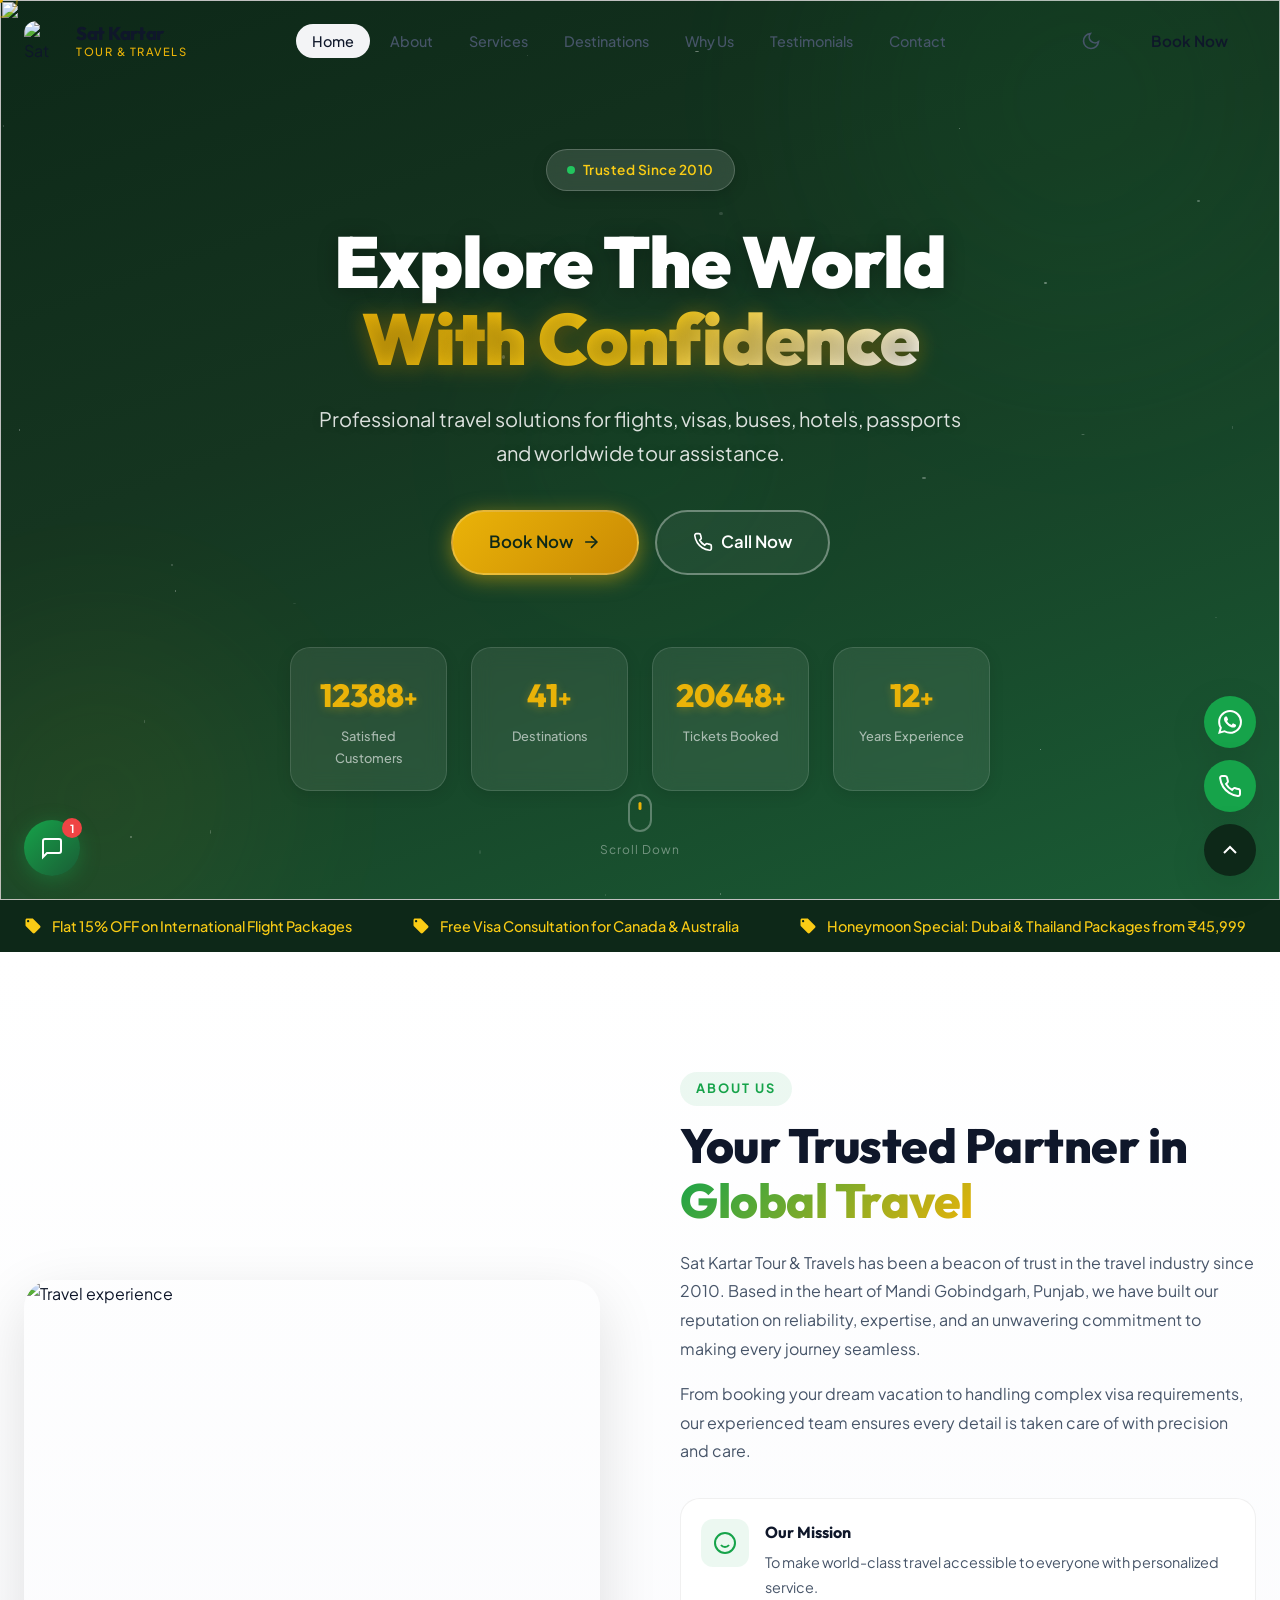
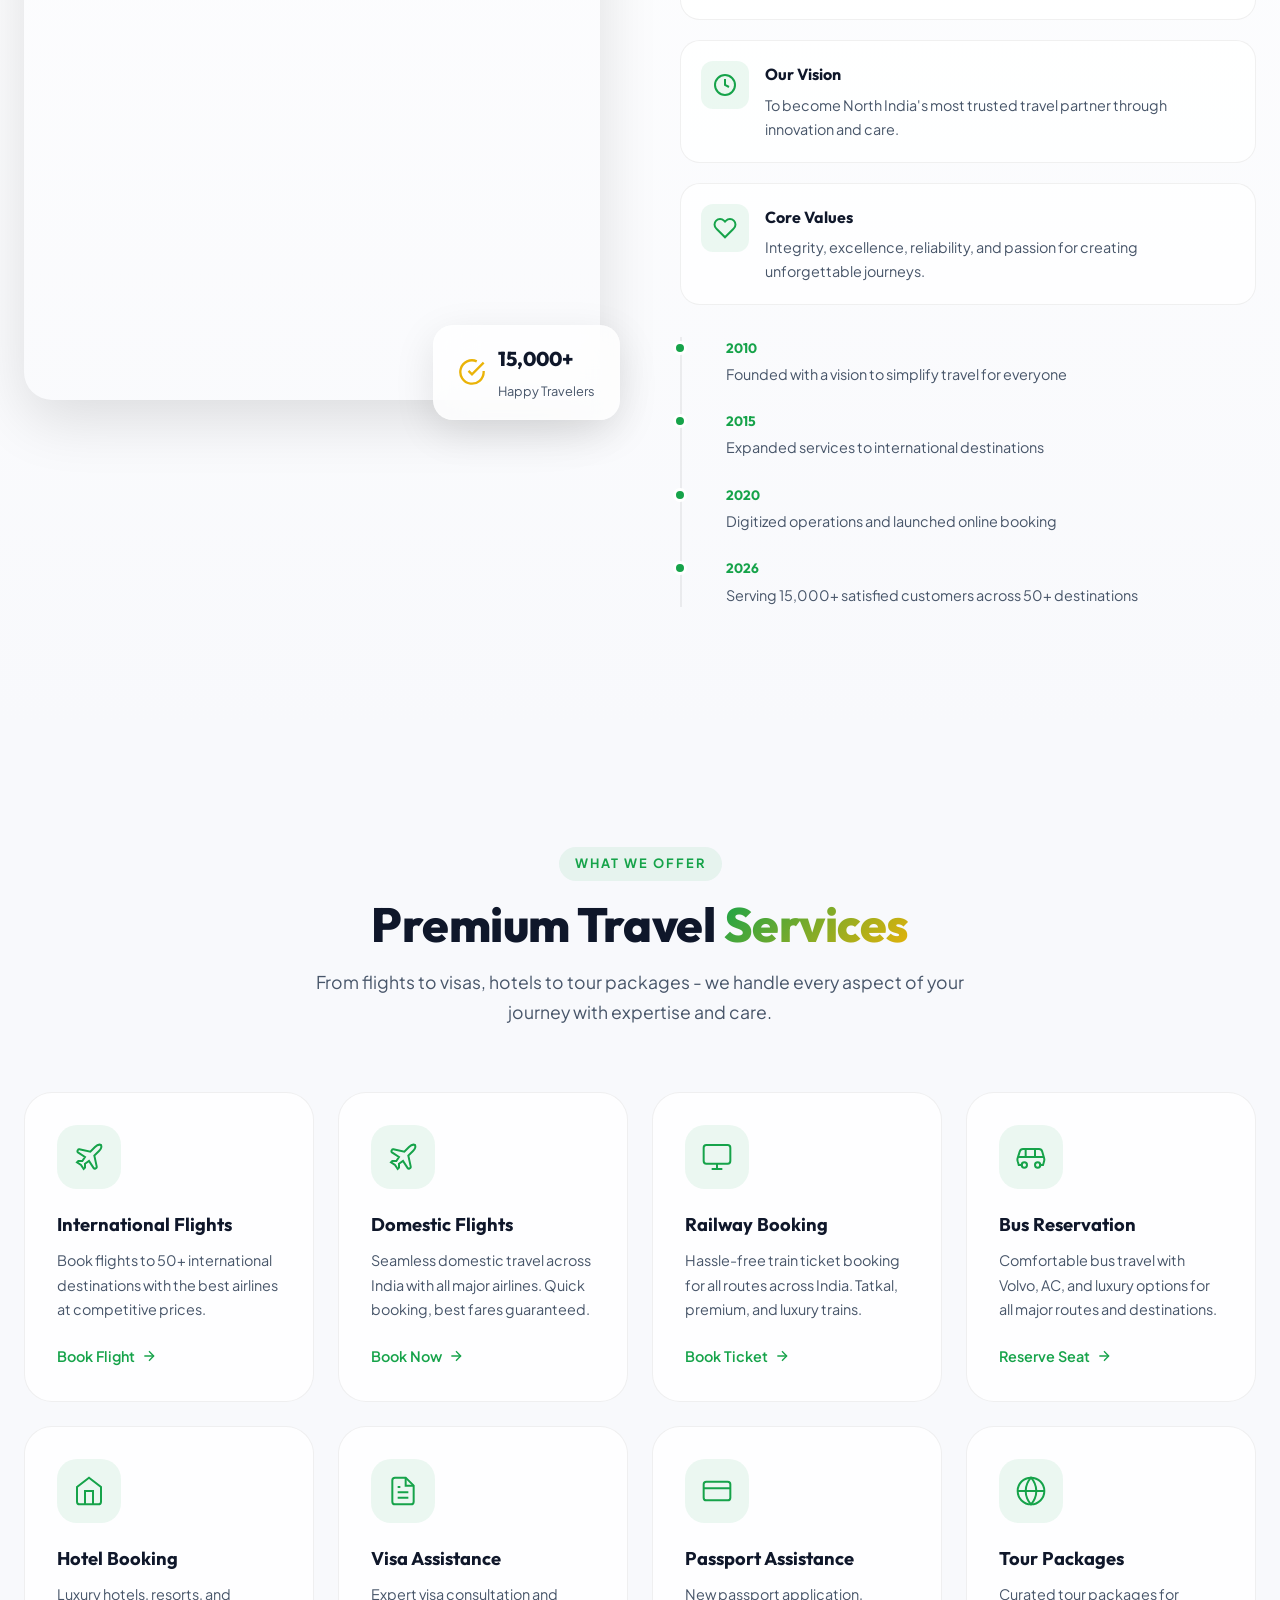
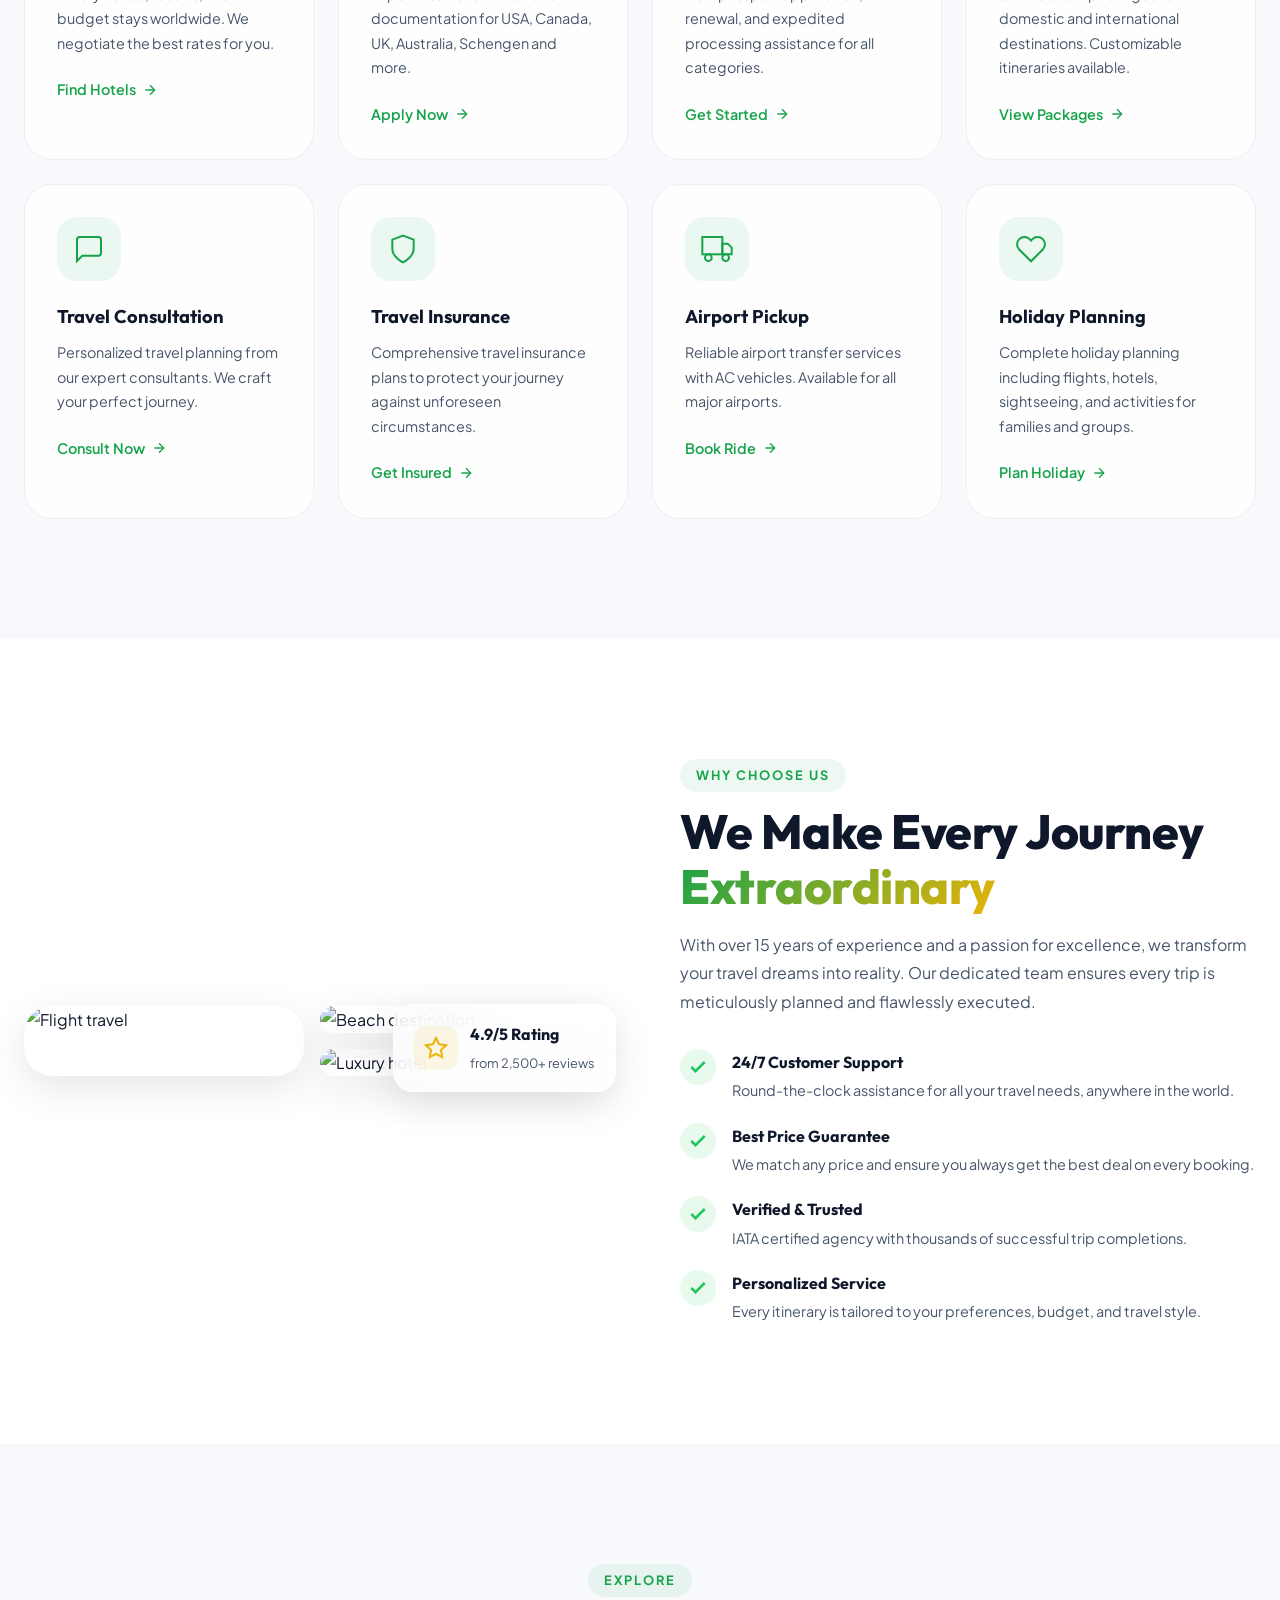
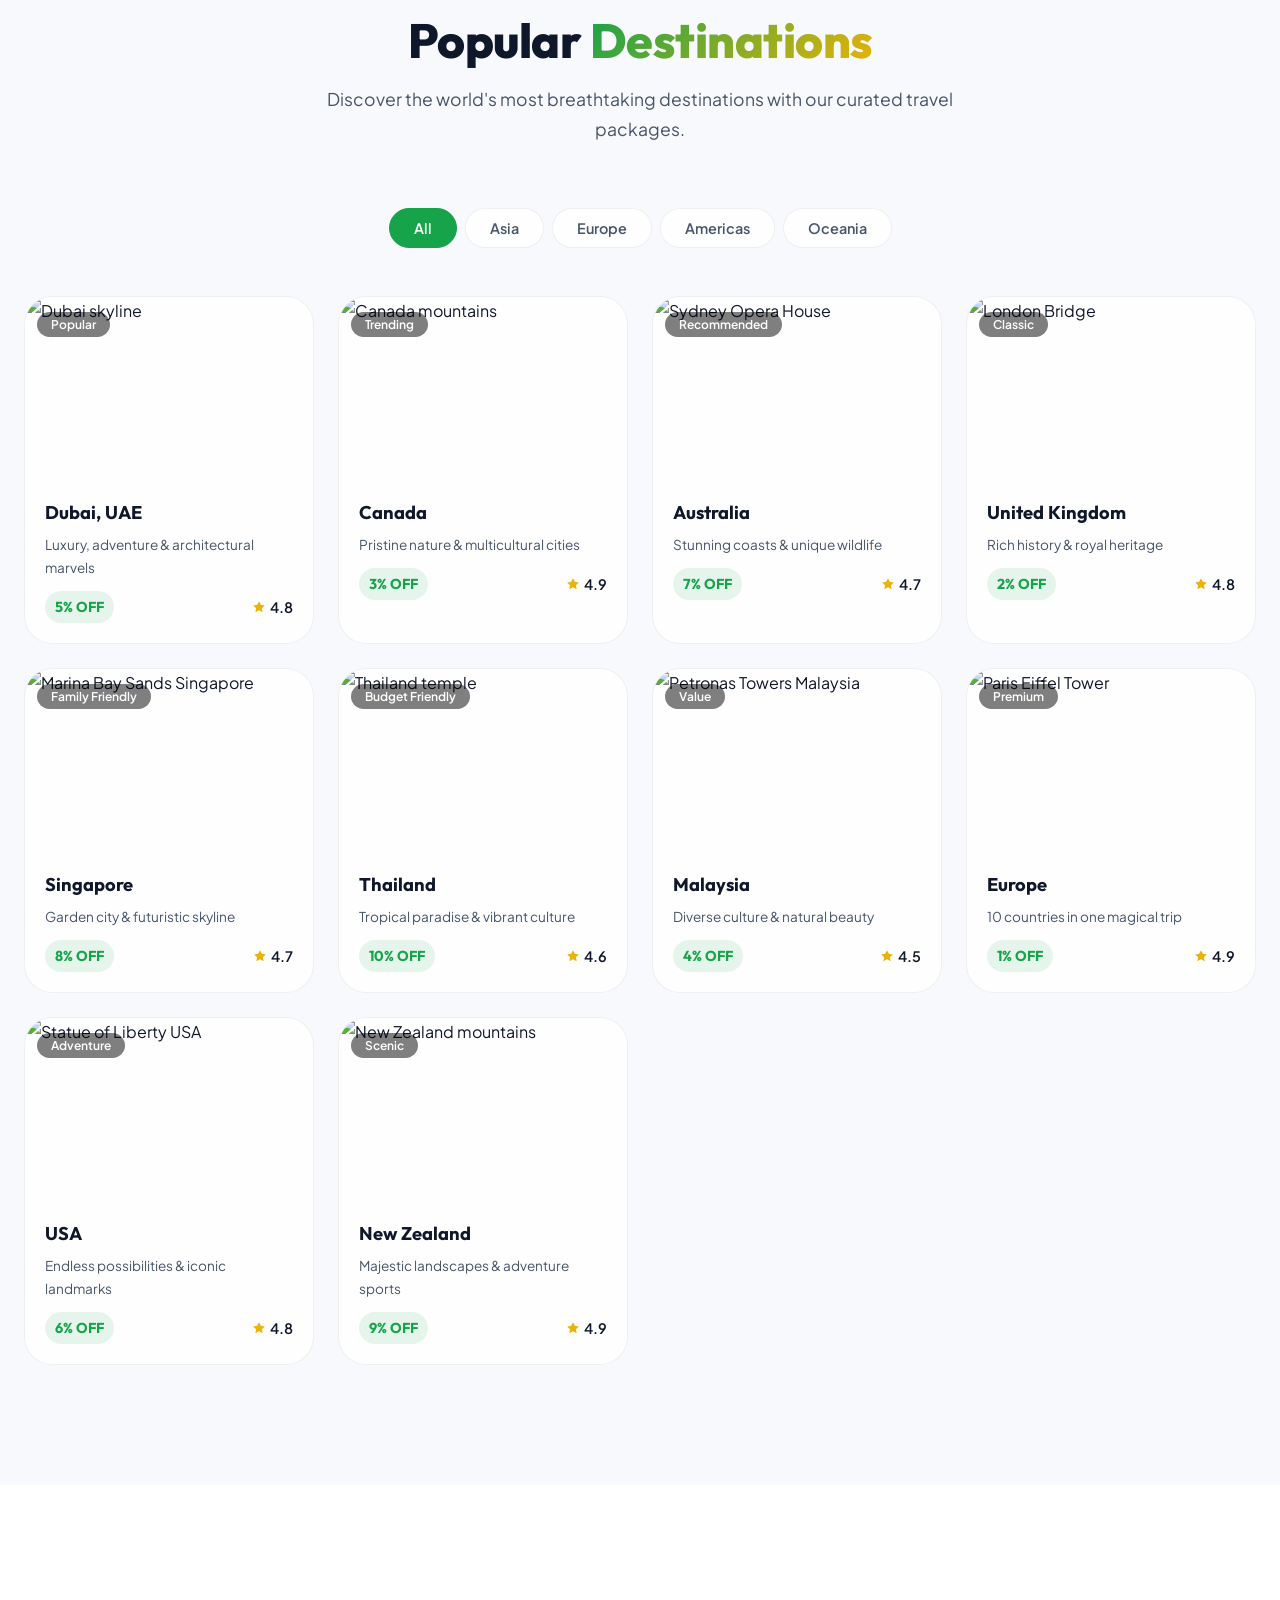
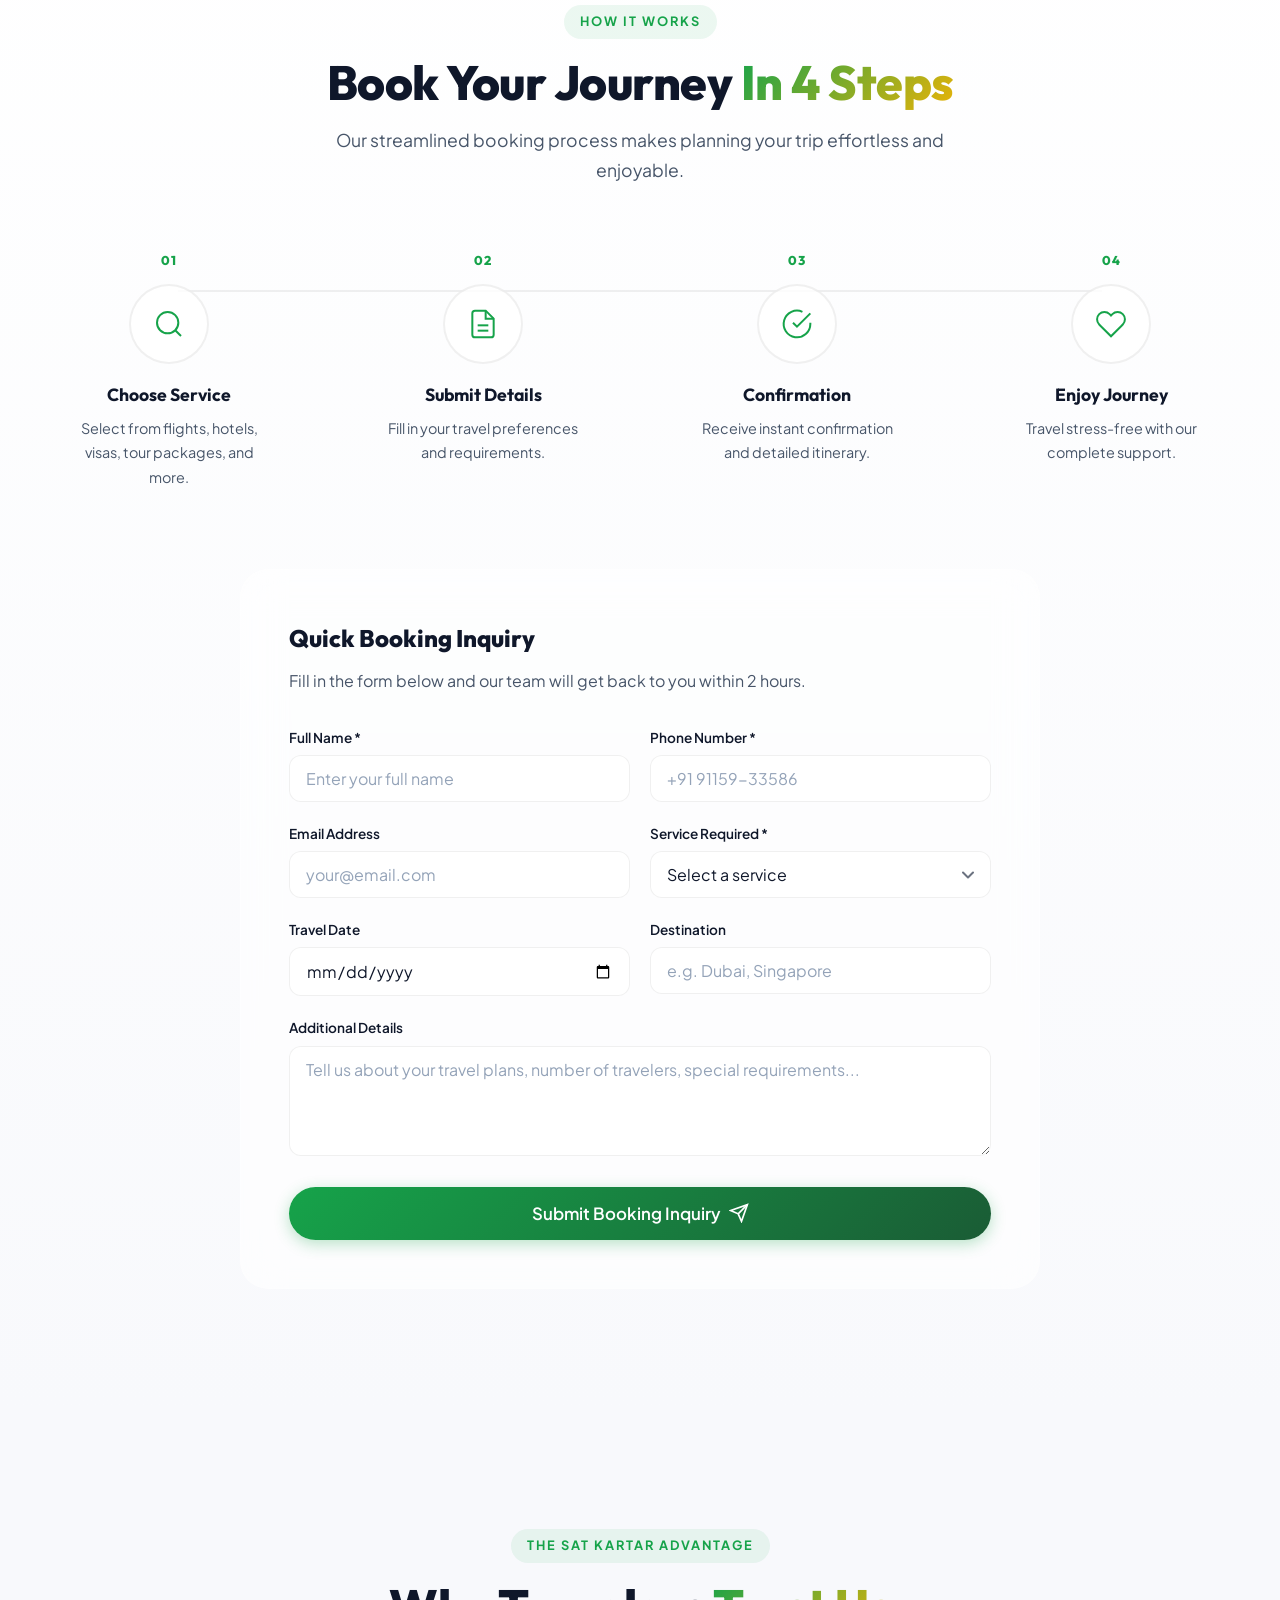
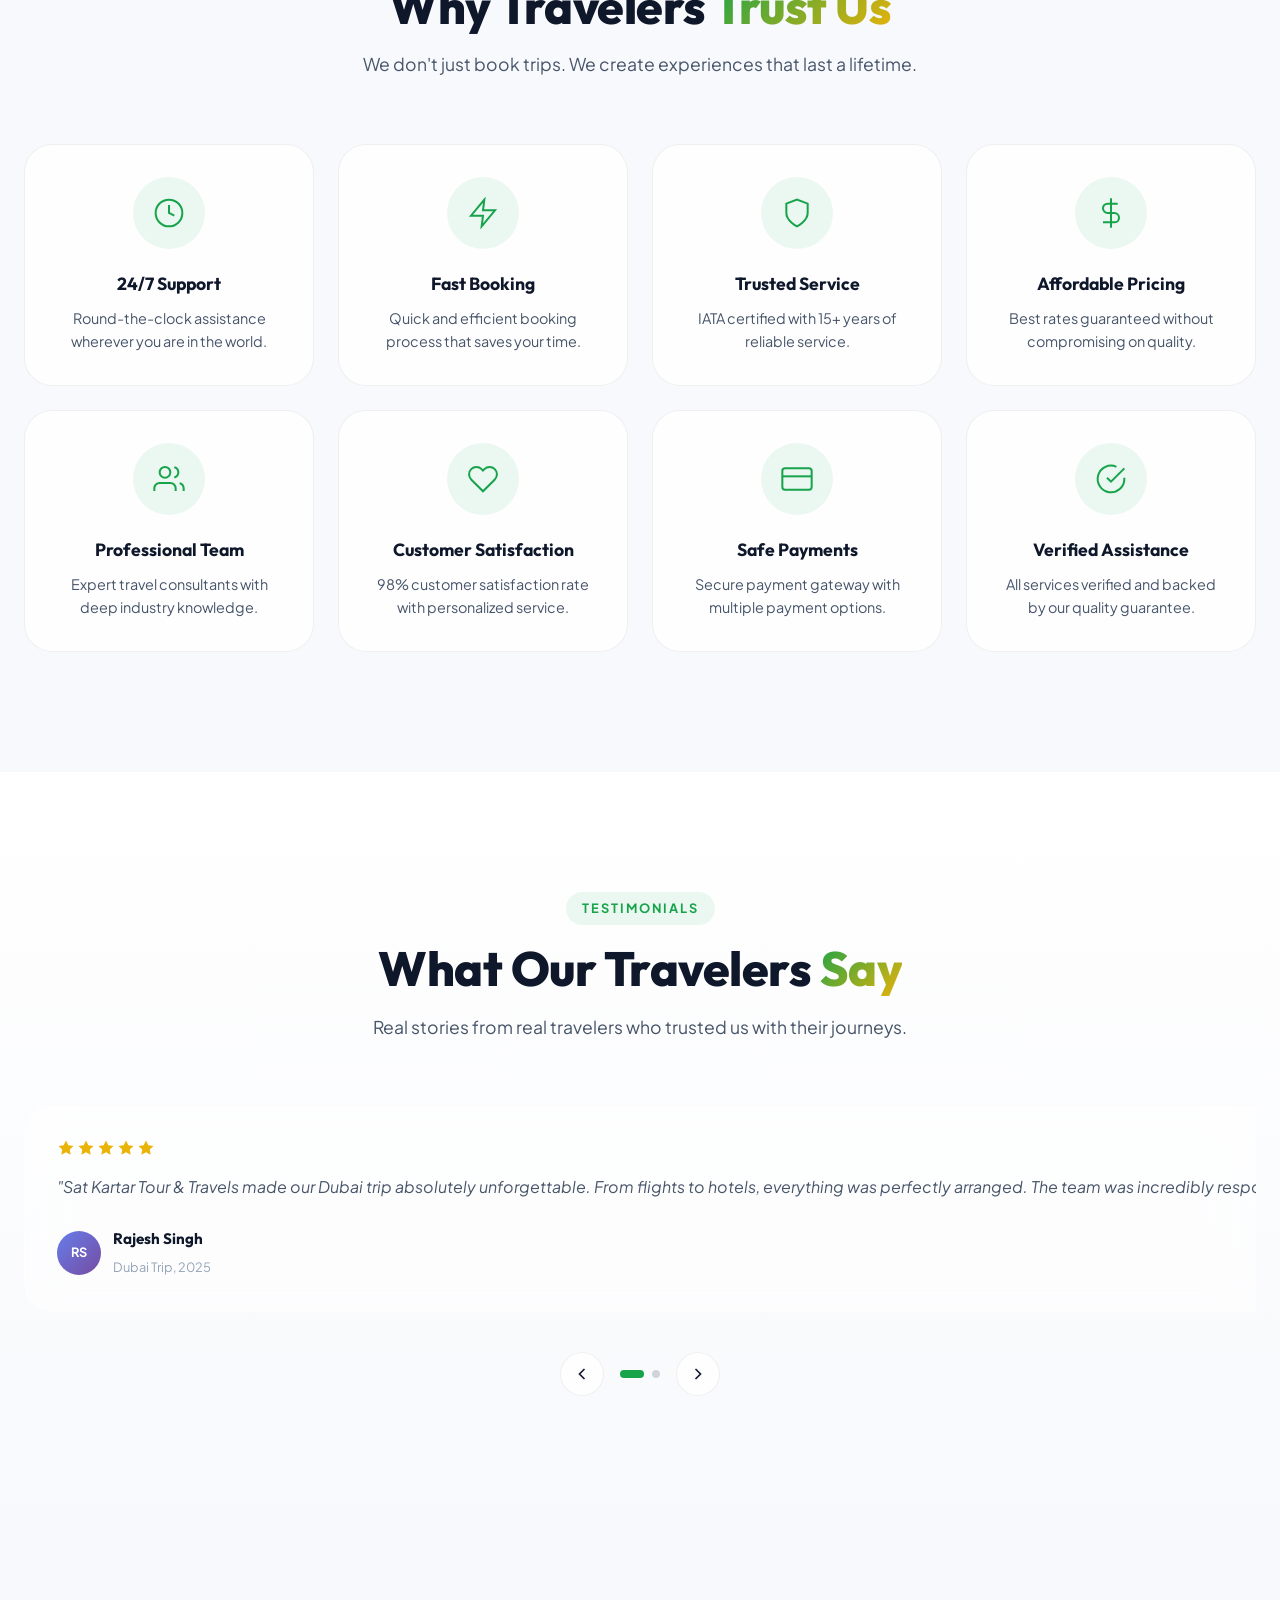
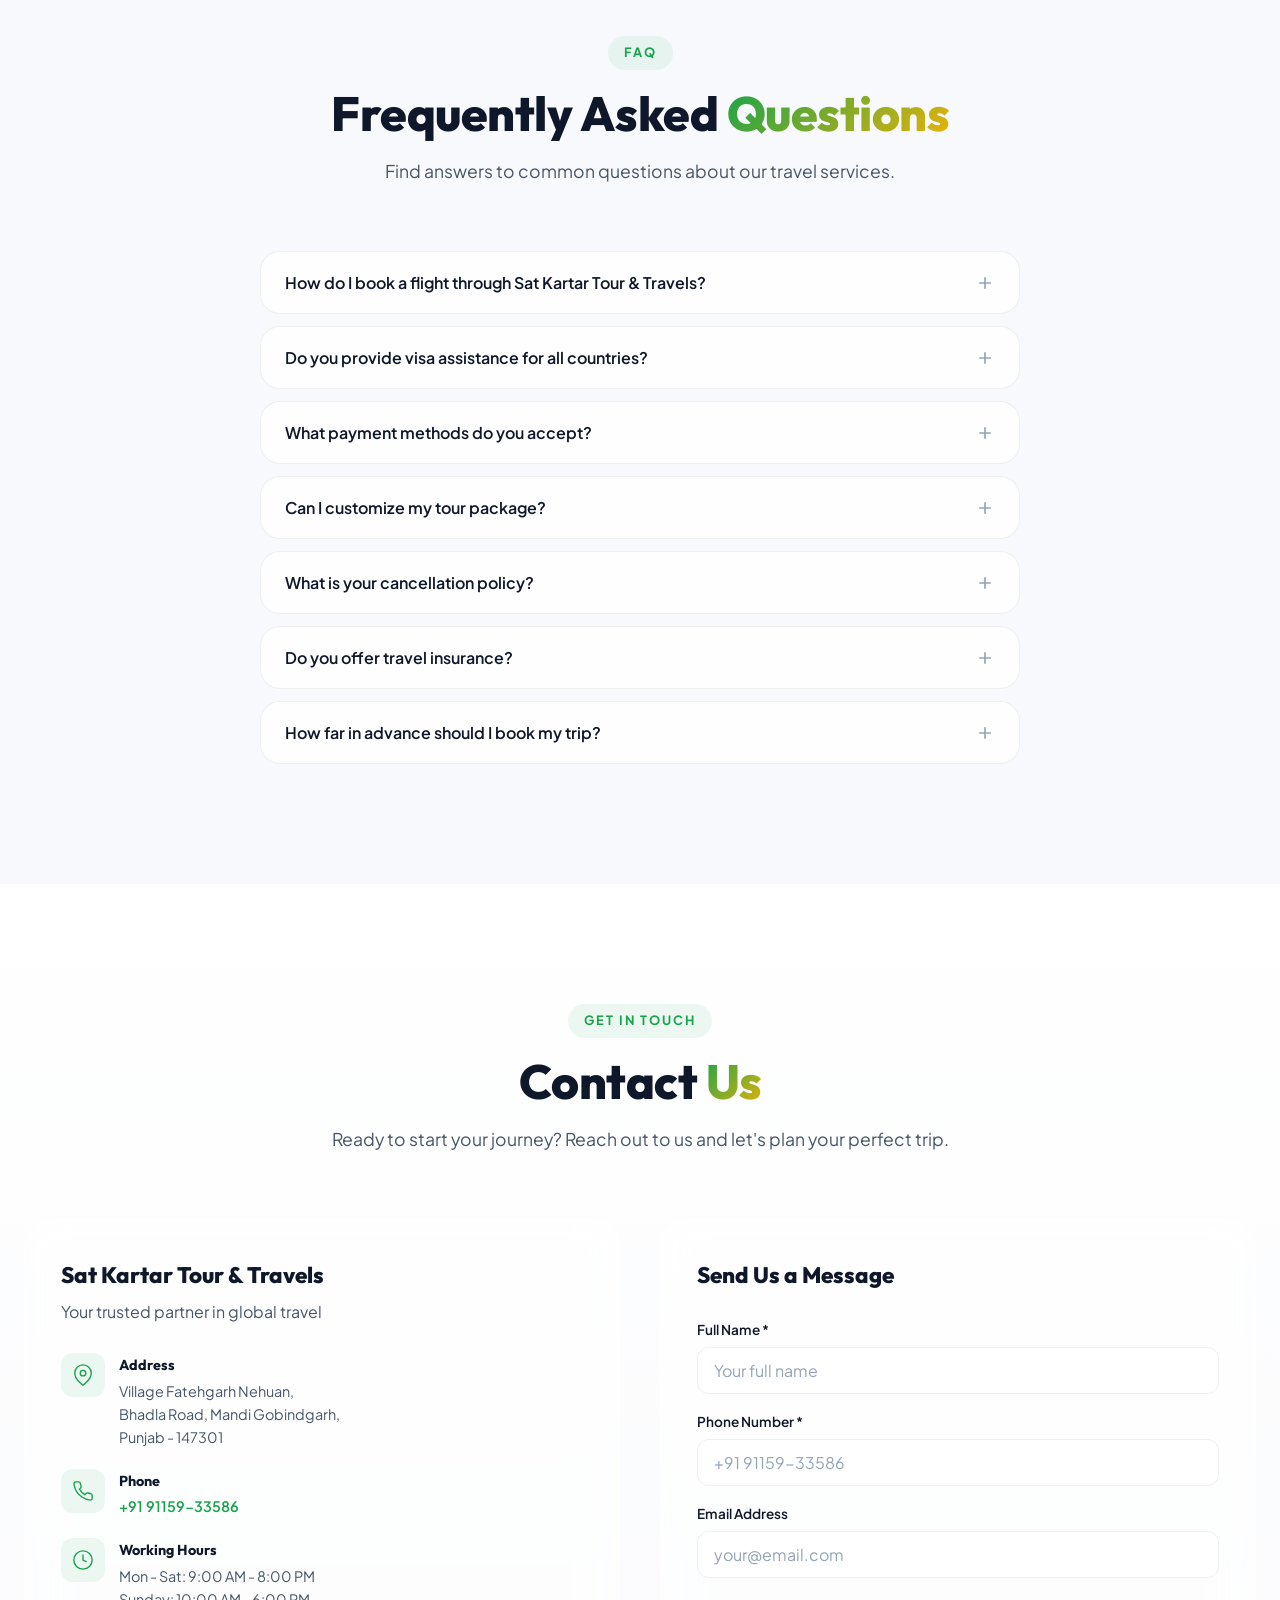
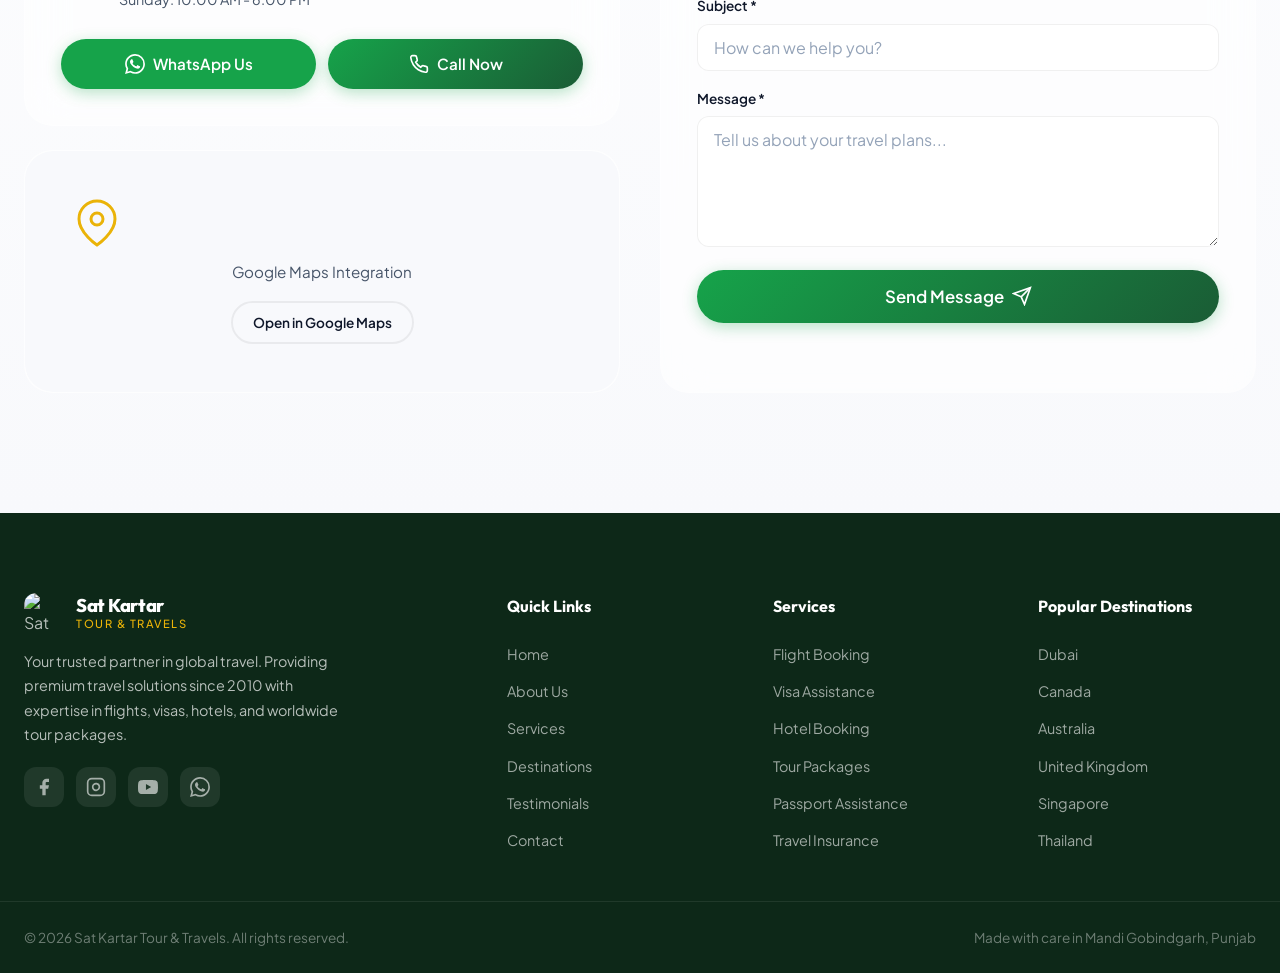
==== index.html @ f5e04e9b "Add files via upload" ====
<!DOCTYPE html>
<html lang="en" data-theme="light">
<head>
  <meta charset="UTF-8">
  <meta name="viewport" content="width=device-width, initial-scale=1.0, viewport-fit=cover">
  <meta http-equiv="X-UA-Compatible" content="IE=edge">
  <title>Sat Kartar Tour & Travels | Premium Travel Solutions | Flights, Visas, Hotels & Tour Packages</title>
  <meta name="description" content="Sat Kartar Tour & Travels offers premium travel solutions including international & domestic flights, visa assistance, hotel bookings, tour packages, passport assistance and travel consultation in Mandi Gobindgarh, Punjab.">
  <meta name="keywords" content="travel agency, flight booking, visa assistance, hotel booking, tour packages, Mandi Gobindgarh, Punjab, Sat Kartar, international flights, domestic flights, passport assistance, travel consultation">
  <meta name="author" content="Sat Kartar Tour & Travels">
  <meta name="robots" content="index, follow">
  <link rel="canonical" href="https://www.satkartartourandtravels.com/">

  <!-- Open Graph -->
  <meta property="og:title" content="Sat Kartar Tour & Travels | Premium Travel Solutions">
  <meta property="og:description" content="Professional travel solutions for flights, visas, buses, hotels, passports and worldwide tour assistance.">
  <meta property="og:type" content="website">
  <meta property="og:url" content="https://www.satkartartourandtravels.com/">
  <meta property="og:image" content="https://www.satkartartourandtravels.com/assets/images/og-image.jpg">
  <meta property="og:site_name" content="Sat Kartar Tour & Travels">

  <!-- Twitter Card -->
  <meta name="twitter:card" content="summary_large_image">
  <meta name="twitter:title" content="Sat Kartar Tour & Travels | Premium Travel Solutions">
  <meta name="twitter:description" content="Professional travel solutions for flights, visas, buses, hotels, passports and worldwide tour assistance.">
  <meta name="twitter:image" content="https://www.satkartartourandtravels.com/assets/images/og-image.jpg">

  <!-- Favicon -->
  <link rel="icon" type="image/png" href="assets/images/satkartarlogo.png">

  <!-- Google Fonts -->
  <link rel="preconnect" href="https://fonts.googleapis.com">
  <link rel="preconnect" href="https://fonts.gstatic.com" crossorigin>
  <link href="https://fonts.googleapis.com/css2?family=Outfit:wght@300;400;500;600;700;800;900&family=Plus+Jakarta+Sans:ital,wght@0,300;0,400;0,500;0,600;0,700;0,800;1,400;1,500&display=swap" rel="stylesheet">

  <!-- Schema.org Local Business -->
  <script type="application/ld+json">
  {
    "@context": "https://schema.org",
    "@type": "TravelAgency",
    "name": "Sat Kartar Tour & Travels",
    "description": "Professional travel solutions for flights, visas, buses, hotels, passports and worldwide tour assistance.",
    "url": "https://www.satkartartourandtravels.com",
    "telephone": "+919115933586",
    "address": {
      "@type": "PostalAddress",
      "streetAddress": "Village Fatehgarh Nehuan, Bhadla Road",
      "addressLocality": "Mandi Gobindgarh",
      "addressRegion": "Punjab",
      "postalCode": "147301",
      "addressCountry": "IN"
    },
    "geo": {
      "@type": "GeoCoordinates",
      "latitude": 30.8049,
      "longitude": 76.7047
    },
    "openingHoursSpecification": [
      {
        "@type": "OpeningHoursSpecification",
        "dayOfWeek": ["Monday","Tuesday","Wednesday","Thursday","Friday","Saturday"],
        "opens": "09:00",
        "closes": "20:00"
      },
      {
        "@type": "OpeningHoursSpecification",
        "dayOfWeek": "Sunday",
        "opens": "10:00",
        "closes": "18:00"
      }
    ],
    "priceRange": "$$",
    "image": "https://www.satkartartourandtravels.com/assets/images/og-image.jpg"
  }
  </script>

  <link rel="stylesheet" href="style.css">
</head>
<body>
  <!-- Page Loader -->
  <div id="page-loader" class="page-loader" aria-hidden="true">
    <div class="loader-inner">
      <div class="loader-plane">
        <img src="assets/images/satkartarlogo.png" alt="Sat Kartar Logo" width="80" height="80" style="border-radius:var(--radius-md);">
      </div>
      <div class="loader-text">Sat Kartar Tour & Travels</div>
      <div class="loader-bar"><div class="loader-bar-fill"></div></div>
    </div>
  </div>

  <!-- Custom Cursor -->
  <div id="cursor-dot" class="cursor-dot" aria-hidden="true"></div>
  <div id="cursor-ring" class="cursor-ring" aria-hidden="true"></div>

  <!-- Scroll Progress -->
  <div id="scroll-progress" class="scroll-progress" aria-hidden="true"></div>

  <!-- Navigation -->
  <header id="navbar" class="navbar" role="banner">
    <div class="nav-container">
      <a href="#home" class="nav-logo" aria-label="Sat Kartar Tour & Travels - Home">
        <div class="logo-icon">
          <img src="assets/images/satkartarlogo.png" alt="Sat Kartar Logo" width="40" height="40" style="border-radius:var(--radius-md);">
        </div>
        <div class="logo-text">
          <span class="logo-name">Sat Kartar</span>
          <span class="logo-sub">Tour & Travels</span>
        </div>
      </a>

      <nav class="nav-menu" id="nav-menu" role="navigation" aria-label="Main navigation">
        <ul class="nav-list">
          <li><a href="#home" class="nav-link active">Home</a></li>
          <li><a href="#about" class="nav-link">About</a></li>
          <li><a href="#services" class="nav-link">Services</a></li>
          <li><a href="#destinations" class="nav-link">Destinations</a></li>
          <li><a href="#why-choose" class="nav-link">Why Us</a></li>
          <li><a href="#testimonials" class="nav-link">Testimonials</a></li>
          <li><a href="#contact" class="nav-link">Contact</a></li>
        </ul>
      </nav>

      <div class="nav-actions">
        <button id="theme-toggle" class="theme-toggle" aria-label="Toggle dark mode" title="Toggle dark mode">
          <svg class="icon-sun" width="20" height="20" viewBox="0 0 24 24" fill="none" stroke="currentColor" stroke-width="2">
            <circle cx="12" cy="12" r="5"/><line x1="12" y1="1" x2="12" y2="3"/><line x1="12" y1="21" x2="12" y2="23"/><line x1="4.22" y1="4.22" x2="5.64" y2="5.64"/><line x1="18.36" y1="18.36" x2="19.78" y2="19.78"/><line x1="1" y1="12" x2="3" y2="12"/><line x1="21" y1="12" x2="23" y2="12"/><line x1="4.22" y1="19.78" x2="5.64" y2="18.36"/><line x1="18.36" y1="5.64" x2="19.78" y2="4.22"/>
          </svg>
          <svg class="icon-moon" width="20" height="20" viewBox="0 0 24 24" fill="none" stroke="currentColor" stroke-width="2">
            <path d="M21 12.79A9 9 0 1 1 11.21 3 7 7 0 0 0 21 12.79z"/>
          </svg>
        </button>
        <a href="#booking" class="btn btn-nav">Book Now</a>
        <button id="mobile-toggle" class="mobile-toggle" aria-label="Toggle menu" aria-expanded="false">
          <span class="hamburger"></span>
        </button>
      </div>
    </div>
  </header>

  <main>
    <!-- Hero Section -->
    <section id="home" class="hero" aria-label="Home">
      <div class="hero-bg">
        <img src="https://images.unsplash.com/photo-1488646953014-85cb44e25828?w=1920&h=1080&fit=crop" alt="" aria-hidden="true" style="position:absolute;inset:0;width:100%;height:100%;object-fit:cover;">
        <div class="hero-particles" id="hero-particles" aria-hidden="true"></div>
        <div class="hero-gradient-orb orb-1" aria-hidden="true"></div>
        <div class="hero-gradient-orb orb-2" aria-hidden="true"></div>
        <div class="hero-gradient-orb orb-3" aria-hidden="true"></div>
      </div>
      <div class="hero-content">
        <div class="hero-badge" data-reveal>
          <span class="badge-dot"></span>
          Trusted Since 2010
        </div>
        <h1 class="hero-title" data-reveal>
          Explore The World<br>
          <span class="gradient-text">With Confidence</span>
        </h1>
        <p class="hero-subtitle" data-reveal>
          Professional travel solutions for flights, visas, buses, hotels, passports and worldwide tour assistance.
        </p>
        <div class="hero-actions" data-reveal>
          <a href="#booking" class="btn btn-primary btn-lg ripple">
            <span>Book Now</span>
            <svg width="20" height="20" viewBox="0 0 24 24" fill="none" stroke="currentColor" stroke-width="2"><line x1="5" y1="12" x2="19" y2="12"/><polyline points="12 5 19 12 12 19"/></svg>
          </a>
          <a href="tel:+919115933586" class="btn btn-outline btn-lg ripple">
            <svg width="20" height="20" viewBox="0 0 24 24" fill="none" stroke="currentColor" stroke-width="2"><path d="M22 16.92v3a2 2 0 0 1-2.18 2 19.79 19.79 0 0 1-8.63-3.07 19.5 19.5 0 0 1-6-6 19.79 19.79 0 0 1-3.07-8.67A2 2 0 0 1 4.11 2h3a2 2 0 0 1 2 1.72c.127.96.361 1.903.7 2.81a2 2 0 0 1-.45 2.11L8.09 9.91a16 16 0 0 0 6 6l1.27-1.27a2 2 0 0 1 2.11-.45c.907.339 1.85.573 2.81.7A2 2 0 0 1 22 16.92z"/></svg>
            <span>Call Now</span>
          </a>
        </div>
        <div class="hero-stats" data-reveal>
          <div class="stat-item">
            <span class="stat-number" data-count="15000">0</span><span class="stat-suffix">+</span>
            <span class="stat-label">Satisfied Customers</span>
          </div>
          <div class="stat-item">
            <span class="stat-number" data-count="50">0</span><span class="stat-suffix">+</span>
            <span class="stat-label">Destinations</span>
          </div>
          <div class="stat-item">
            <span class="stat-number" data-count="25000">0</span><span class="stat-suffix">+</span>
            <span class="stat-label">Tickets Booked</span>
          </div>
          <div class="stat-item">
            <span class="stat-number" data-count="15">0</span><span class="stat-suffix">+</span>
            <span class="stat-label">Years Experience</span>
          </div>
        </div>
      </div>
      <div class="hero-scroll-indicator" aria-hidden="true">
        <div class="scroll-mouse">
          <div class="scroll-wheel"></div>
        </div>
        <span>Scroll Down</span>
      </div>
    </section>

    <!-- Offers Banner -->
    <section class="offers-banner" aria-label="Current Offers">
      <div class="container">
        <div class="offers-track">
          <div class="offer-item">
            <svg width="18" height="18" viewBox="0 0 24 24" fill="currentColor"><path d="M21.41 11.58l-9-9C12.05 2.22 11.55 2 11 2H4c-1.1 0-2 .9-2 2v7c0 .55.22 1.05.59 1.42l9 9c.36.36.86.58 1.41.58.55 0 1.05-.22 1.41-.59l7-7c.37-.36.59-.86.59-1.41 0-.55-.23-1.06-.59-1.42zM5.5 7C4.67 7 4 6.33 4 5.5S4.67 4 5.5 4 7 4.67 7 5.5 6.33 7 5.5 7z"/></svg>
            <span>Flat 15% OFF on International Flight Packages</span>
          </div>
          <div class="offer-item">
            <svg width="18" height="18" viewBox="0 0 24 24" fill="currentColor"><path d="M21.41 11.58l-9-9C12.05 2.22 11.55 2 11 2H4c-1.1 0-2 .9-2 2v7c0 .55.22 1.05.59 1.42l9 9c.36.36.86.58 1.41.58.55 0 1.05-.22 1.41-.59l7-7c.37-.36.59-.86.59-1.41 0-.55-.23-1.06-.59-1.42zM5.5 7C4.67 7 4 6.33 4 5.5S4.67 4 5.5 4 7 4.67 7 5.5 6.33 7 5.5 7z"/></svg>
            <span>Free Visa Consultation for Canada & Australia</span>
          </div>
          <div class="offer-item">
            <svg width="18" height="18" viewBox="0 0 24 24" fill="currentColor"><path d="M21.41 11.58l-9-9C12.05 2.22 11.55 2 11 2H4c-1.1 0-2 .9-2 2v7c0 .55.22 1.05.59 1.42l9 9c.36.36.86.58 1.41.58.55 0 1.05-.22 1.41-.59l7-7c.37-.36.59-.86.59-1.41 0-.55-.23-1.06-.59-1.42zM5.5 7C4.67 7 4 6.33 4 5.5S4.67 4 5.5 4 7 4.67 7 5.5 6.33 7 5.5 7z"/></svg>
            <span>Honeymoon Special: Dubai & Thailand Packages from ₹45,999</span>
          </div>
        </div>
      </div>
    </section>

    <!-- About Section -->
    <section id="about" class="section about" aria-label="About Us">
      <div class="container">
        <div class="about-grid">
          <div class="about-visual" data-reveal="left">
            <div class="about-image-wrapper">
              <div class="about-image-main">
                <img src="https://images.unsplash.com/photo-1530789253388-582c481c54b0?w=600&h=750&fit=crop" alt="Travel experience" style="width:100%;aspect-ratio:4/5;object-fit:cover;border-radius:var(--radius-xl);">
              </div>
              <div class="about-float-card" data-reveal="right">
                <div class="float-card-icon">
                  <svg width="28" height="28" viewBox="0 0 24 24" fill="none" stroke="var(--gold)" stroke-width="2"><path d="M22 11.08V12a10 10 0 1 1-5.93-9.14"/><polyline points="22 4 12 14.01 9 11.01"/></svg>
                </div>
                <div>
                  <span class="float-card-number">15,000+</span>
                  <span class="float-card-text">Happy Travelers</span>
                </div>
              </div>
            </div>
          </div>
          <div class="about-content" data-reveal="right">
            <div class="section-tag">About Us</div>
            <h2 class="section-title">Your Trusted Partner in<br><span class="gradient-text">Global Travel</span></h2>
            <p class="about-text">Sat Kartar Tour & Travels has been a beacon of trust in the travel industry since 2010. Based in the heart of Mandi Gobindgarh, Punjab, we have built our reputation on reliability, expertise, and an unwavering commitment to making every journey seamless.</p>
            <p class="about-text">From booking your dream vacation to handling complex visa requirements, our experienced team ensures every detail is taken care of with precision and care.</p>
            
            <div class="about-values">
              <div class="value-item">
                <div class="value-icon">
                  <svg width="24" height="24" viewBox="0 0 24 24" fill="none" stroke="currentColor" stroke-width="2"><circle cx="12" cy="12" r="10"/><path d="M8 14s1.5 2 4 2 4-2 4-2"/><line x1="9" y1="9" x2="9.01" y2="9"/><line x1="15" y1="9" x2="15.01" y2="9"/></svg>
                </div>
                <div>
                  <h4>Our Mission</h4>
                  <p>To make world-class travel accessible to everyone with personalized service.</p>
                </div>
              </div>
              <div class="value-item">
                <div class="value-icon">
                  <svg width="24" height="24" viewBox="0 0 24 24" fill="none" stroke="currentColor" stroke-width="2"><circle cx="12" cy="12" r="10"/><polyline points="12 6 12 12 16 14"/></svg>
                </div>
                <div>
                  <h4>Our Vision</h4>
                  <p>To become North India's most trusted travel partner through innovation and care.</p>
                </div>
              </div>
              <div class="value-item">
                <div class="value-icon">
                  <svg width="24" height="24" viewBox="0 0 24 24" fill="none" stroke="currentColor" stroke-width="2"><path d="M20.84 4.61a5.5 5.5 0 0 0-7.78 0L12 5.67l-1.06-1.06a5.5 5.5 0 0 0-7.78 7.78l1.06 1.06L12 21.23l7.78-7.78 1.06-1.06a5.5 5.5 0 0 0 0-7.78z"/></svg>
                </div>
                <div>
                  <h4>Core Values</h4>
                  <p>Integrity, excellence, reliability, and passion for creating unforgettable journeys.</p>
                </div>
              </div>
            </div>

            <!-- Timeline -->
            <div class="about-timeline">
              <div class="timeline-item" data-reveal>
                <div class="timeline-dot"></div>
                <div class="timeline-content">
                  <span class="timeline-year">2010</span>
                  <p>Founded with a vision to simplify travel for everyone</p>
                </div>
              </div>
              <div class="timeline-item" data-reveal>
                <div class="timeline-dot"></div>
                <div class="timeline-content">
                  <span class="timeline-year">2015</span>
                  <p>Expanded services to international destinations</p>
                </div>
              </div>
              <div class="timeline-item" data-reveal>
                <div class="timeline-dot"></div>
                <div class="timeline-content">
                  <span class="timeline-year">2020</span>
                  <p>Digitized operations and launched online booking</p>
                </div>
              </div>
              <div class="timeline-item" data-reveal>
                <div class="timeline-dot"></div>
                <div class="timeline-content">
                  <span class="timeline-year">2026</span>
                  <p>Serving 15,000+ satisfied customers across 50+ destinations</p>
                </div>
              </div>
            </div>
          </div>
        </div>
      </div>
    </section>

    <!-- Services Section -->
    <section id="services" class="section services" aria-label="Our Services">
      <div class="container">
        <div class="section-header" data-reveal>
          <div class="section-tag">What We Offer</div>
          <h2 class="section-title">Premium Travel <span class="gradient-text">Services</span></h2>
          <p class="section-desc">From flights to visas, hotels to tour packages - we handle every aspect of your journey with expertise and care.</p>
        </div>
        <div class="services-grid">
          <!-- Service Cards -->
          <div class="service-card" data-reveal>
            <div class="service-card-glow"></div>
            <div class="service-icon">
              <svg width="32" height="32" viewBox="0 0 24 24" fill="none" stroke="currentColor" stroke-width="1.5"><path d="M17.8 19.2L16 11l3.5-3.5C21 6 21.5 4 21 3c-1-.5-3 0-4.5 1.5L13 8 4.8 6.2c-.5-.1-.9.1-1.1.5l-.3.5c-.2.5-.1 1 .3 1.3L9 12l-2 3H4l-1 1 3 2 2 3 1-1v-3l3-2 3.5 5.3c.3.4.8.5 1.3.3l.5-.2c.4-.3.6-.7.5-1.2z"/></svg>
            </div>
            <h3>International Flights</h3>
            <p>Book flights to 50+ international destinations with the best airlines at competitive prices.</p>
            <a href="#booking" class="service-cta">
              Book Flight
              <svg width="16" height="16" viewBox="0 0 24 24" fill="none" stroke="currentColor" stroke-width="2"><line x1="5" y1="12" x2="19" y2="12"/><polyline points="12 5 19 12 12 19"/></svg>
            </a>
          </div>

          <div class="service-card" data-reveal>
            <div class="service-card-glow"></div>
            <div class="service-icon">
              <svg width="32" height="32" viewBox="0 0 24 24" fill="none" stroke="currentColor" stroke-width="1.5"><path d="M17.8 19.2L16 11l3.5-3.5C21 6 21.5 4 21 3c-1-.5-3 0-4.5 1.5L13 8 4.8 6.2c-.5-.1-.9.1-1.1.5l-.3.5c-.2.5-.1 1 .3 1.3L9 12l-2 3H4l-1 1 3 2 2 3 1-1v-3l3-2 3.5 5.3c.3.4.8.5 1.3.3l.5-.2c.4-.3.6-.7.5-1.2z"/></svg>
            </div>
            <h3>Domestic Flights</h3>
            <p>Seamless domestic travel across India with all major airlines. Quick booking, best fares guaranteed.</p>
            <a href="#booking" class="service-cta">
              Book Now
              <svg width="16" height="16" viewBox="0 0 24 24" fill="none" stroke="currentColor" stroke-width="2"><line x1="5" y1="12" x2="19" y2="12"/><polyline points="12 5 19 12 12 19"/></svg>
            </a>
          </div>

          <div class="service-card" data-reveal>
            <div class="service-card-glow"></div>
            <div class="service-icon">
              <svg width="32" height="32" viewBox="0 0 24 24" fill="none" stroke="currentColor" stroke-width="1.5"><rect x="2" y="3" width="20" height="14" rx="2"/><line x1="8" y1="21" x2="16" y2="21"/><line x1="12" y1="17" x2="12" y2="21"/></svg>
            </div>
            <h3>Railway Booking</h3>
            <p>Hassle-free train ticket booking for all routes across India. Tatkal, premium, and luxury trains.</p>
            <a href="#booking" class="service-cta">
              Book Ticket
              <svg width="16" height="16" viewBox="0 0 24 24" fill="none" stroke="currentColor" stroke-width="2"><line x1="5" y1="12" x2="19" y2="12"/><polyline points="12 5 19 12 12 19"/></svg>
            </a>
          </div>

          <div class="service-card" data-reveal>
            <div class="service-card-glow"></div>
            <div class="service-icon">
              <svg width="32" height="32" viewBox="0 0 24 24" fill="none" stroke="currentColor" stroke-width="1.5"><path d="M8 6v6M15 6v6M2 12h19.6M18 18h3s.5-1.7.8-2.8c.1-.4.2-.8.2-1.2 0-.4-.1-.8-.2-1.2l-1.4-5C20.1 6.8 19.1 6 18 6H6c-1.1 0-2.1.8-2.4 1.8L2 12.8c-.1.4-.2.8-.2 1.2s.1.8.2 1.2c.3 1 .8 2.8.8 2.8h3"/><circle cx="7" cy="18" r="2"/><circle cx="17" cy="18" r="2"/></svg>
            </div>
            <h3>Bus Reservation</h3>
            <p>Comfortable bus travel with Volvo, AC, and luxury options for all major routes and destinations.</p>
            <a href="#booking" class="service-cta">
              Reserve Seat
              <svg width="16" height="16" viewBox="0 0 24 24" fill="none" stroke="currentColor" stroke-width="2"><line x1="5" y1="12" x2="19" y2="12"/><polyline points="12 5 19 12 12 19"/></svg>
            </a>
          </div>

          <div class="service-card" data-reveal>
            <div class="service-card-glow"></div>
            <div class="service-icon">
              <svg width="32" height="32" viewBox="0 0 24 24" fill="none" stroke="currentColor" stroke-width="1.5"><path d="M3 9l9-7 9 7v11a2 2 0 0 1-2 2H5a2 2 0 0 1-2-2z"/><polyline points="9 22 9 12 15 12 15 22"/></svg>
            </div>
            <h3>Hotel Booking</h3>
            <p>Luxury hotels, resorts, and budget stays worldwide. We negotiate the best rates for you.</p>
            <a href="#booking" class="service-cta">
              Find Hotels
              <svg width="16" height="16" viewBox="0 0 24 24" fill="none" stroke="currentColor" stroke-width="2"><line x1="5" y1="12" x2="19" y2="12"/><polyline points="12 5 19 12 12 19"/></svg>
            </a>
          </div>

          <div class="service-card" data-reveal>
            <div class="service-card-glow"></div>
            <div class="service-icon">
              <svg width="32" height="32" viewBox="0 0 24 24" fill="none" stroke="currentColor" stroke-width="1.5"><path d="M14 2H6a2 2 0 0 0-2 2v16a2 2 0 0 0 2 2h12a2 2 0 0 0 2-2V8z"/><polyline points="14 2 14 8 20 8"/><line x1="16" y1="13" x2="8" y2="13"/><line x1="16" y1="17" x2="8" y2="17"/><polyline points="10 9 9 9 8 9"/></svg>
            </div>
            <h3>Visa Assistance</h3>
            <p>Expert visa consultation and documentation for USA, Canada, UK, Australia, Schengen and more.</p>
            <a href="#booking" class="service-cta">
              Apply Now
              <svg width="16" height="16" viewBox="0 0 24 24" fill="none" stroke="currentColor" stroke-width="2"><line x1="5" y1="12" x2="19" y2="12"/><polyline points="12 5 19 12 12 19"/></svg>
            </a>
          </div>

          <div class="service-card" data-reveal>
            <div class="service-card-glow"></div>
            <div class="service-icon">
              <svg width="32" height="32" viewBox="0 0 24 24" fill="none" stroke="currentColor" stroke-width="1.5"><rect x="2" y="5" width="20" height="14" rx="2"/><line x1="2" y1="10" x2="22" y2="10"/></svg>
            </div>
            <h3>Passport Assistance</h3>
            <p>New passport application, renewal, and expedited processing assistance for all categories.</p>
            <a href="#booking" class="service-cta">
              Get Started
              <svg width="16" height="16" viewBox="0 0 24 24" fill="none" stroke="currentColor" stroke-width="2"><line x1="5" y1="12" x2="19" y2="12"/><polyline points="12 5 19 12 12 19"/></svg>
            </a>
          </div>

          <div class="service-card" data-reveal>
            <div class="service-card-glow"></div>
            <div class="service-icon">
              <svg width="32" height="32" viewBox="0 0 24 24" fill="none" stroke="currentColor" stroke-width="1.5"><circle cx="12" cy="12" r="10"/><line x1="2" y1="12" x2="22" y2="12"/><path d="M12 2a15.3 15.3 0 0 1 4 10 15.3 15.3 0 0 1-4 10 15.3 15.3 0 0 1-4-10 15.3 15.3 0 0 1 4-10z"/></svg>
            </div>
            <h3>Tour Packages</h3>
            <p>Curated tour packages for domestic and international destinations. Customizable itineraries available.</p>
            <a href="#booking" class="service-cta">
              View Packages
              <svg width="16" height="16" viewBox="0 0 24 24" fill="none" stroke="currentColor" stroke-width="2"><line x1="5" y1="12" x2="19" y2="12"/><polyline points="12 5 19 12 12 19"/></svg>
            </a>
          </div>

          <div class="service-card" data-reveal>
            <div class="service-card-glow"></div>
            <div class="service-icon">
              <svg width="32" height="32" viewBox="0 0 24 24" fill="none" stroke="currentColor" stroke-width="1.5"><path d="M21 15a2 2 0 0 1-2 2H7l-4 4V5a2 2 0 0 1 2-2h14a2 2 0 0 1 2 2z"/></svg>
            </div>
            <h3>Travel Consultation</h3>
            <p>Personalized travel planning from our expert consultants. We craft your perfect journey.</p>
            <a href="#booking" class="service-cta">
              Consult Now
              <svg width="16" height="16" viewBox="0 0 24 24" fill="none" stroke="currentColor" stroke-width="2"><line x1="5" y1="12" x2="19" y2="12"/><polyline points="12 5 19 12 12 19"/></svg>
            </a>
          </div>

          <div class="service-card" data-reveal>
            <div class="service-card-glow"></div>
            <div class="service-icon">
              <svg width="32" height="32" viewBox="0 0 24 24" fill="none" stroke="currentColor" stroke-width="1.5"><path d="M12 22s8-4 8-10V5l-8-3-8 3v7c0 6 8 10 8 10z"/></svg>
            </div>
            <h3>Travel Insurance</h3>
            <p>Comprehensive travel insurance plans to protect your journey against unforeseen circumstances.</p>
            <a href="#booking" class="service-cta">
              Get Insured
              <svg width="16" height="16" viewBox="0 0 24 24" fill="none" stroke="currentColor" stroke-width="2"><line x1="5" y1="12" x2="19" y2="12"/><polyline points="12 5 19 12 12 19"/></svg>
            </a>
          </div>

          <div class="service-card" data-reveal>
            <div class="service-card-glow"></div>
            <div class="service-icon">
              <svg width="32" height="32" viewBox="0 0 24 24" fill="none" stroke="currentColor" stroke-width="1.5"><rect x="1" y="3" width="15" height="13"/><polygon points="16 8 20 8 23 11 23 16 16 16 16 8"/><circle cx="5.5" cy="18.5" r="2.5"/><circle cx="18.5" cy="18.5" r="2.5"/></svg>
            </div>
            <h3>Airport Pickup</h3>
            <p>Reliable airport transfer services with AC vehicles. Available for all major airports.</p>
            <a href="#booking" class="service-cta">
              Book Ride
              <svg width="16" height="16" viewBox="0 0 24 24" fill="none" stroke="currentColor" stroke-width="2"><line x1="5" y1="12" x2="19" y2="12"/><polyline points="12 5 19 12 12 19"/></svg>
            </a>
          </div>

          <div class="service-card" data-reveal>
            <div class="service-card-glow"></div>
            <div class="service-icon">
              <svg width="32" height="32" viewBox="0 0 24 24" fill="none" stroke="currentColor" stroke-width="1.5"><path d="M20.84 4.61a5.5 5.5 0 0 0-7.78 0L12 5.67l-1.06-1.06a5.5 5.5 0 0 0-7.78 7.78l1.06 1.06L12 21.23l7.78-7.78 1.06-1.06a5.5 5.5 0 0 0 0-7.78z"/></svg>
            </div>
            <h3>Holiday Planning</h3>
            <p>Complete holiday planning including flights, hotels, sightseeing, and activities for families and groups.</p>
            <a href="#booking" class="service-cta">
              Plan Holiday
              <svg width="16" height="16" viewBox="0 0 24 24" fill="none" stroke="currentColor" stroke-width="2"><line x1="5" y1="12" x2="19" y2="12"/><polyline points="12 5 19 12 12 19"/></svg>
            </a>
          </div>
        </div>
      </div>
    </section>

    <!-- Feature Section -->
    <section class="section feature-section" aria-label="Why Travel With Us">
      <div class="container">
        <div class="feature-split">
          <div class="feature-visual" data-reveal="left">
            <div class="feature-image-grid">
              <div class="feature-img-item item-1">
                <img src="https://images.unsplash.com/photo-1569629743817-70d8db6c323b?w=400&h=600&fit=crop" alt="Flight travel">
              </div>
              <div class="feature-img-item item-2">
                <img src="https://images.unsplash.com/photo-1507525428034-b723cf961d3e?w=400&h=300&fit=crop" alt="Beach destination">
              </div>
              <div class="feature-img-item item-3">
                <img src="https://images.unsplash.com/photo-1566073771259-6a8506099945?w=400&h=300&fit=crop" alt="Luxury hotel">
              </div>
            </div>
            <div class="feature-floating-card" data-reveal="up">
              <div class="feature-fc-icon">
                <svg width="24" height="24" viewBox="0 0 24 24" fill="none" stroke="var(--gold)" stroke-width="2"><polygon points="12 2 15.09 8.26 22 9.27 17 14.14 18.18 21.02 12 17.77 5.82 21.02 7 14.14 2 9.27 8.91 8.26 12 2"/></svg>
              </div>
              <div>
                <strong>4.9/5 Rating</strong>
                <span>from 2,500+ reviews</span>
              </div>
            </div>
          </div>
          <div class="feature-content" data-reveal="right">
            <div class="section-tag">Why Choose Us</div>
            <h2 class="section-title">We Make Every Journey <span class="gradient-text">Extraordinary</span></h2>
            <p class="feature-desc">With over 15 years of experience and a passion for excellence, we transform your travel dreams into reality. Our dedicated team ensures every trip is meticulously planned and flawlessly executed.</p>
            
            <div class="feature-list">
              <div class="feature-list-item">
                <div class="feature-check">
                  <svg width="20" height="20" viewBox="0 0 24 24" fill="none" stroke="currentColor" stroke-width="3"><polyline points="20 6 9 17 4 12"/></svg>
                </div>
                <div>
                  <strong>24/7 Customer Support</strong>
                  <p>Round-the-clock assistance for all your travel needs, anywhere in the world.</p>
                </div>
              </div>
              <div class="feature-list-item">
                <div class="feature-check">
                  <svg width="20" height="20" viewBox="0 0 24 24" fill="none" stroke="currentColor" stroke-width="3"><polyline points="20 6 9 17 4 12"/></svg>
                </div>
                <div>
                  <strong>Best Price Guarantee</strong>
                  <p>We match any price and ensure you always get the best deal on every booking.</p>
                </div>
              </div>
              <div class="feature-list-item">
                <div class="feature-check">
                  <svg width="20" height="20" viewBox="0 0 24 24" fill="none" stroke="currentColor" stroke-width="3"><polyline points="20 6 9 17 4 12"/></svg>
                </div>
                <div>
                  <strong>Verified & Trusted</strong>
                  <p>IATA certified agency with thousands of successful trip completions.</p>
                </div>
              </div>
              <div class="feature-list-item">
                <div class="feature-check">
                  <svg width="20" height="20" viewBox="0 0 24 24" fill="none" stroke="currentColor" stroke-width="3"><polyline points="20 6 9 17 4 12"/></svg>
                </div>
                <div>
                  <strong>Personalized Service</strong>
                  <p>Every itinerary is tailored to your preferences, budget, and travel style.</p>
                </div>
              </div>
            </div>
          </div>
        </div>
      </div>
    </section>

    <!-- Destinations Section -->
    <section id="destinations" class="section destinations" aria-label="Popular Destinations">
      <div class="container">
        <div class="section-header" data-reveal>
          <div class="section-tag">Explore</div>
          <h2 class="section-title">Popular <span class="gradient-text">Destinations</span></h2>
          <p class="section-desc">Discover the world's most breathtaking destinations with our curated travel packages.</p>
        </div>

        <!-- Destination Filter -->
        <div class="destination-filters" data-reveal>
          <button class="filter-btn active" data-filter="all">All</button>
          <button class="filter-btn" data-filter="asia">Asia</button>
          <button class="filter-btn" data-filter="europe">Europe</button>
          <button class="filter-btn" data-filter="americas">Americas</button>
          <button class="filter-btn" data-filter="oceania">Oceania</button>
        </div>

        <div class="destinations-grid">
          <div class="destination-card" data-category="asia" data-reveal data-dest="dubai">
            <div class="dest-image">
              <div class="image-placeholder">
                <img src="https://images.unsplash.com/photo-1512453979798-5ea266f8880c?w=400&h=250&fit=crop" alt="Dubai skyline">
              </div>
              <div class="dest-overlay">
                <span class="dest-badge">Popular</span>
              </div>
            </div>
            <div class="dest-info">
              <h3>Dubai, UAE</h3>
              <p>Luxury, adventure & architectural marvels</p>
              <div class="dest-meta">
                <span class="dest-discount">5% OFF</span>
                <span class="dest-rating">
                  <svg width="14" height="14" viewBox="0 0 24 24" fill="currentColor"><polygon points="12 2 15.09 8.26 22 9.27 17 14.14 18.18 21.02 12 17.77 5.82 21.02 7 14.14 2 9.27 8.91 8.26 12 2"/></svg>
                  4.8
                </span>
              </div>
            </div>
          </div>

          <div class="destination-card" data-category="americas" data-reveal data-dest="canada">
            <div class="dest-image">
              <div class="image-placeholder">
                <img src="https://images.unsplash.com/photo-1503614472-8c93d56e92ce?w=400&h=250&fit=crop" alt="Canada mountains">
              </div>
              <div class="dest-overlay">
                <span class="dest-badge">Trending</span>
              </div>
            </div>
            <div class="dest-info">
              <h3>Canada</h3>
              <p>Pristine nature & multicultural cities</p>
              <div class="dest-meta">
                <span class="dest-discount">3% OFF</span>
                <span class="dest-rating">
                  <svg width="14" height="14" viewBox="0 0 24 24" fill="currentColor"><polygon points="12 2 15.09 8.26 22 9.27 17 14.14 18.18 21.02 12 17.77 5.82 21.02 7 14.14 2 9.27 8.91 8.26 12 2"/></svg>
                  4.9
                </span>
              </div>
            </div>
          </div>

          <div class="destination-card" data-category="oceania" data-reveal data-dest="australia">
            <div class="dest-image">
              <div class="image-placeholder">
                <img src="https://images.unsplash.com/photo-1523482580672-f109ba8cb9be?w=400&h=250&fit=crop" alt="Sydney Opera House">
              </div>
              <div class="dest-overlay">
                <span class="dest-badge">Recommended</span>
              </div>
            </div>
            <div class="dest-info">
              <h3>Australia</h3>
              <p>Stunning coasts & unique wildlife</p>
              <div class="dest-meta">
                <span class="dest-discount">7% OFF</span>
                <span class="dest-rating">
                  <svg width="14" height="14" viewBox="0 0 24 24" fill="currentColor"><polygon points="12 2 15.09 8.26 22 9.27 17 14.14 18.18 21.02 12 17.77 5.82 21.02 7 14.14 2 9.27 8.91 8.26 12 2"/></svg>
                  4.7
                </span>
              </div>
            </div>
          </div>

          <div class="destination-card" data-category="europe" data-reveal data-dest="uk">
            <div class="dest-image">
              <div class="image-placeholder">
                <img src="https://images.unsplash.com/photo-1513635269975-59663e0ac1ad?w=400&h=250&fit=crop" alt="London Bridge">
              </div>
              <div class="dest-overlay">
                <span class="dest-badge">Classic</span>
              </div>
            </div>
            <div class="dest-info">
              <h3>United Kingdom</h3>
              <p>Rich history & royal heritage</p>
              <div class="dest-meta">
                <span class="dest-discount">2% OFF</span>
                <span class="dest-rating">
                  <svg width="14" height="14" viewBox="0 0 24 24" fill="currentColor"><polygon points="12 2 15.09 8.26 22 9.27 17 14.14 18.18 21.02 12 17.77 5.82 21.02 7 14.14 2 9.27 8.91 8.26 12 2"/></svg>
                  4.8
                </span>
              </div>
            </div>
          </div>

          <div class="destination-card" data-category="asia" data-reveal data-dest="singapore">
            <div class="dest-image">
              <div class="image-placeholder">
                <img src="https://images.unsplash.com/photo-1525625293386-3f8f99389edd?w=400&h=250&fit=crop" alt="Marina Bay Sands Singapore">
              </div>
              <div class="dest-overlay">
                <span class="dest-badge">Family Friendly</span>
              </div>
            </div>
            <div class="dest-info">
              <h3>Singapore</h3>
              <p>Garden city & futuristic skyline</p>
              <div class="dest-meta">
                <span class="dest-discount">8% OFF</span>
                <span class="dest-rating">
                  <svg width="14" height="14" viewBox="0 0 24 24" fill="currentColor"><polygon points="12 2 15.09 8.26 22 9.27 17 14.14 18.18 21.02 12 17.77 5.82 21.02 7 14.14 2 9.27 8.91 8.26 12 2"/></svg>
                  4.7
                </span>
              </div>
            </div>
          </div>

          <div class="destination-card" data-category="asia" data-reveal data-dest="thailand">
            <div class="dest-image">
              <div class="image-placeholder">
                <img src="https://images.unsplash.com/photo-1528181304800-259b08848526?w=400&h=250&fit=crop" alt="Thailand temple">
              </div>
              <div class="dest-overlay">
                <span class="dest-badge">Budget Friendly</span>
              </div>
            </div>
            <div class="dest-info">
              <h3>Thailand</h3>
              <p>Tropical paradise & vibrant culture</p>
              <div class="dest-meta">
                <span class="dest-discount">10% OFF</span>
                <span class="dest-rating">
                  <svg width="14" height="14" viewBox="0 0 24 24" fill="currentColor"><polygon points="12 2 15.09 8.26 22 9.27 17 14.14 18.18 21.02 12 17.77 5.82 21.02 7 14.14 2 9.27 8.91 8.26 12 2"/></svg>
                  4.6
                </span>
              </div>
            </div>
          </div>

          <div class="destination-card" data-category="asia" data-reveal data-dest="malaysia">
            <div class="dest-image">
              <div class="image-placeholder">
                <img src="https://images.unsplash.com/photo-1596422846543-75c6fc197f07?w=400&h=250&fit=crop" alt="Petronas Towers Malaysia">
              </div>
              <div class="dest-overlay">
                <span class="dest-badge">Value</span>
              </div>
            </div>
            <div class="dest-info">
              <h3>Malaysia</h3>
              <p>Diverse culture & natural beauty</p>
              <div class="dest-meta">
                <span class="dest-discount">4% OFF</span>
                <span class="dest-rating">
                  <svg width="14" height="14" viewBox="0 0 24 24" fill="currentColor"><polygon points="12 2 15.09 8.26 22 9.27 17 14.14 18.18 21.02 12 17.77 5.82 21.02 7 14.14 2 9.27 8.91 8.26 12 2"/></svg>
                  4.5
                </span>
              </div>
            </div>
          </div>

          <div class="destination-card" data-category="europe" data-reveal data-dest="europe">
            <div class="dest-image">
              <div class="image-placeholder">
                <img src="https://images.unsplash.com/photo-1499856871958-5b9627545d1a?w=400&h=250&fit=crop" alt="Paris Eiffel Tower">
              </div>
              <div class="dest-overlay">
                <span class="dest-badge">Premium</span>
              </div>
            </div>
            <div class="dest-info">
              <h3>Europe</h3>
              <p>10 countries in one magical trip</p>
              <div class="dest-meta">
                <span class="dest-discount">1% OFF</span>
                <span class="dest-rating">
                  <svg width="14" height="14" viewBox="0 0 24 24" fill="currentColor"><polygon points="12 2 15.09 8.26 22 9.27 17 14.14 18.18 21.02 12 17.77 5.82 21.02 7 14.14 2 9.27 8.91 8.26 12 2"/></svg>
                  4.9
                </span>
              </div>
            </div>
          </div>

          <div class="destination-card" data-category="americas" data-reveal data-dest="usa">
            <div class="dest-image">
              <div class="image-placeholder">
                <img src="https://encrypted-tbn0.gstatic.com/images?q=tbn:ANd9GcTU7V9PgH_MT414f0JwLcDBVauYBh5GhVV0zEsdJnW2dw&s=10" alt="Statue of Liberty USA">
              </div>
              <div class="dest-overlay">
                <span class="dest-badge">Adventure</span>
              </div>
            </div>
            <div class="dest-info">
              <h3>USA</h3>
              <p>Endless possibilities & iconic landmarks</p>
              <div class="dest-meta">
                <span class="dest-discount">6% OFF</span>
                <span class="dest-rating">
                  <svg width="14" height="14" viewBox="0 0 24 24" fill="currentColor"><polygon points="12 2 15.09 8.26 22 9.27 17 14.14 18.18 21.02 12 17.77 5.82 21.02 7 14.14 2 9.27 8.91 8.26 12 2"/></svg>
                  4.8
                </span>
              </div>
            </div>
          </div>

          <div class="destination-card" data-category="oceania" data-reveal data-dest="newzealand">
            <div class="dest-image">
              <div class="image-placeholder">
                <img src="https://images.unsplash.com/photo-1469521669194-babb45599def?w=400&h=250&fit=crop" alt="New Zealand mountains">
              </div>
              <div class="dest-overlay">
                <span class="dest-badge">Scenic</span>
              </div>
            </div>
            <div class="dest-info">
              <h3>New Zealand</h3>
              <p>Majestic landscapes & adventure sports</p>
              <div class="dest-meta">
                <span class="dest-discount">9% OFF</span>
                <span class="dest-rating">
                  <svg width="14" height="14" viewBox="0 0 24 24" fill="currentColor"><polygon points="12 2 15.09 8.26 22 9.27 17 14.14 18.18 21.02 12 17.77 5.82 21.02 7 14.14 2 9.27 8.91 8.26 12 2"/></svg>
                  4.9
                </span>
              </div>
            </div>
          </div>
        </div>
      </div>
    </section>

    <!-- Booking Process Section -->
    <section id="booking" class="section booking" aria-label="Booking Process">
      <div class="container">
        <div class="section-header" data-reveal>
          <div class="section-tag">How It Works</div>
          <h2 class="section-title">Book Your Journey <span class="gradient-text">In 4 Steps</span></h2>
          <p class="section-desc">Our streamlined booking process makes planning your trip effortless and enjoyable.</p>
        </div>

        <div class="booking-timeline">
          <div class="timeline-line" aria-hidden="true"></div>
          <div class="booking-step" data-reveal>
            <div class="step-number">01</div>
            <div class="step-icon">
              <svg width="32" height="32" viewBox="0 0 24 24" fill="none" stroke="currentColor" stroke-width="1.5"><circle cx="11" cy="11" r="8"/><line x1="21" y1="21" x2="16.65" y2="16.65"/></svg>
            </div>
            <h3>Choose Service</h3>
            <p>Select from flights, hotels, visas, tour packages, and more.</p>
          </div>
          <div class="booking-step" data-reveal>
            <div class="step-number">02</div>
            <div class="step-icon">
              <svg width="32" height="32" viewBox="0 0 24 24" fill="none" stroke="currentColor" stroke-width="1.5"><path d="M14 2H6a2 2 0 0 0-2 2v16a2 2 0 0 0 2 2h12a2 2 0 0 0 2-2V8z"/><polyline points="14 2 14 8 20 8"/><line x1="16" y1="13" x2="8" y2="13"/><line x1="16" y1="17" x2="8" y2="17"/></svg>
            </div>
            <h3>Submit Details</h3>
            <p>Fill in your travel preferences and requirements.</p>
          </div>
          <div class="booking-step" data-reveal>
            <div class="step-number">03</div>
            <div class="step-icon">
              <svg width="32" height="32" viewBox="0 0 24 24" fill="none" stroke="currentColor" stroke-width="1.5"><path d="M22 11.08V12a10 10 0 1 1-5.93-9.14"/><polyline points="22 4 12 14.01 9 11.01"/></svg>
            </div>
            <h3>Confirmation</h3>
            <p>Receive instant confirmation and detailed itinerary.</p>
          </div>
          <div class="booking-step" data-reveal>
            <div class="step-number">04</div>
            <div class="step-icon">
              <svg width="32" height="32" viewBox="0 0 24 24" fill="none" stroke="currentColor" stroke-width="1.5"><path d="M20.84 4.61a5.5 5.5 0 0 0-7.78 0L12 5.67l-1.06-1.06a5.5 5.5 0 0 0-7.78 7.78l1.06 1.06L12 21.23l7.78-7.78 1.06-1.06a5.5 5.5 0 0 0 0-7.78z"/></svg>
            </div>
            <h3>Enjoy Journey</h3>
            <p>Travel stress-free with our complete support.</p>
          </div>
        </div>

        <!-- Booking Form -->
        <div class="booking-form-wrapper" data-reveal>
          <div class="booking-form-card glass-card">
            <h3>Quick Booking Inquiry</h3>
            <p>Fill in the form below and our team will get back to you within 2 hours.</p>
            <form id="booking-form" class="booking-form" novalidate>
              <div class="form-grid">
                <div class="form-group">
                  <label for="book-name">Full Name *</label>
                  <input type="text" id="book-name" name="name" required placeholder="Enter your full name" autocomplete="name">
                </div>
                <div class="form-group">
                  <label for="book-phone">Phone Number *</label>
                  <input type="tel" id="book-phone" name="phone" required placeholder="+91 91159-33586" autocomplete="tel">
                </div>
                <div class="form-group">
                  <label for="book-email">Email Address</label>
                  <input type="email" id="book-email" name="email" placeholder="your@email.com" autocomplete="email">
                </div>
                <div class="form-group">
                  <label for="book-service">Service Required *</label>
                  <select id="book-service" name="service" required>
                    <option value="">Select a service</option>
                    <option value="international-flight">International Flight</option>
                    <option value="domestic-flight">Domestic Flight</option>
                    <option value="railway">Railway Booking</option>
                    <option value="bus">Bus Reservation</option>
                    <option value="hotel">Hotel Booking</option>
                    <option value="visa">Visa Assistance</option>
                    <option value="passport">Passport Assistance</option>
                    <option value="tour-package">Tour Package</option>
                    <option value="insurance">Travel Insurance</option>
                    <option value="consultation">Travel Consultation</option>
                  </select>
                </div>
                <div class="form-group">
                  <label for="book-date">Travel Date</label>
                  <input type="date" id="book-date" name="date">
                </div>
                <div class="form-group">
                  <label for="book-destination">Destination</label>
                  <input type="text" id="book-destination" name="destination" placeholder="e.g. Dubai, Singapore">
                </div>
                <div class="form-group full-width">
                  <label for="book-message">Additional Details</label>
                  <textarea id="book-message" name="message" rows="4" placeholder="Tell us about your travel plans, number of travelers, special requirements..."></textarea>
                </div>
              </div>
              <button type="submit" class="btn btn-primary btn-lg btn-full ripple">
                <span>Submit Booking Inquiry</span>
                <svg width="20" height="20" viewBox="0 0 24 24" fill="none" stroke="currentColor" stroke-width="2"><line x1="22" y1="2" x2="11" y2="13"/><polygon points="22 2 15 22 11 13 2 9 22 2"/></svg>
              </button>
            </form>
          </div>
        </div>
      </div>
    </section>

    <!-- Why Choose Us Section -->
    <section id="why-choose" class="section why-choose" aria-label="Why Choose Us">
      <div class="container">
        <div class="section-header" data-reveal>
          <div class="section-tag">The Sat Kartar Advantage</div>
          <h2 class="section-title">Why Travelers <span class="gradient-text">Trust Us</span></h2>
          <p class="section-desc">We don't just book trips. We create experiences that last a lifetime.</p>
        </div>
        <div class="why-grid">
          <div class="why-card" data-reveal>
            <div class="why-card-icon">
              <svg width="32" height="32" viewBox="0 0 24 24" fill="none" stroke="currentColor" stroke-width="1.5"><circle cx="12" cy="12" r="10"/><path d="M12 6v6l4 2"/></svg>
            </div>
            <h3>24/7 Support</h3>
            <p>Round-the-clock assistance wherever you are in the world.</p>
          </div>
          <div class="why-card" data-reveal>
            <div class="why-card-icon">
              <svg width="32" height="32" viewBox="0 0 24 24" fill="none" stroke="currentColor" stroke-width="1.5"><polygon points="13 2 3 14 12 14 11 22 21 10 12 10 13 2"/></svg>
            </div>
            <h3>Fast Booking</h3>
            <p>Quick and efficient booking process that saves your time.</p>
          </div>
          <div class="why-card" data-reveal>
            <div class="why-card-icon">
              <svg width="32" height="32" viewBox="0 0 24 24" fill="none" stroke="currentColor" stroke-width="1.5"><path d="M12 22s8-4 8-10V5l-8-3-8 3v7c0 6 8 10 8 10z"/></svg>
            </div>
            <h3>Trusted Service</h3>
            <p>IATA certified with 15+ years of reliable service.</p>
          </div>
          <div class="why-card" data-reveal>
            <div class="why-card-icon">
              <svg width="32" height="32" viewBox="0 0 24 24" fill="none" stroke="currentColor" stroke-width="1.5"><line x1="12" y1="1" x2="12" y2="23"/><path d="M17 5H9.5a3.5 3.5 0 0 0 0 7h5a3.5 3.5 0 0 1 0 7H6"/></svg>
            </div>
            <h3>Affordable Pricing</h3>
            <p>Best rates guaranteed without compromising on quality.</p>
          </div>
          <div class="why-card" data-reveal>
            <div class="why-card-icon">
              <svg width="32" height="32" viewBox="0 0 24 24" fill="none" stroke="currentColor" stroke-width="1.5"><path d="M17 21v-2a4 4 0 0 0-4-4H5a4 4 0 0 0-4 4v2"/><circle cx="9" cy="7" r="4"/><path d="M23 21v-2a4 4 0 0 0-3-3.87"/><path d="M16 3.13a4 4 0 0 1 0 7.75"/></svg>
            </div>
            <h3>Professional Team</h3>
            <p>Expert travel consultants with deep industry knowledge.</p>
          </div>
          <div class="why-card" data-reveal>
            <div class="why-card-icon">
              <svg width="32" height="32" viewBox="0 0 24 24" fill="none" stroke="currentColor" stroke-width="1.5"><path d="M20.84 4.61a5.5 5.5 0 0 0-7.78 0L12 5.67l-1.06-1.06a5.5 5.5 0 0 0-7.78 7.78l1.06 1.06L12 21.23l7.78-7.78 1.06-1.06a5.5 5.5 0 0 0 0-7.78z"/></svg>
            </div>
            <h3>Customer Satisfaction</h3>
            <p>98% customer satisfaction rate with personalized service.</p>
          </div>
          <div class="why-card" data-reveal>
            <div class="why-card-icon">
              <svg width="32" height="32" viewBox="0 0 24 24" fill="none" stroke="currentColor" stroke-width="1.5"><rect x="1" y="4" width="22" height="16" rx="2" ry="2"/><line x1="1" y1="10" x2="23" y2="10"/></svg>
            </div>
            <h3>Safe Payments</h3>
            <p>Secure payment gateway with multiple payment options.</p>
          </div>
          <div class="why-card" data-reveal>
            <div class="why-card-icon">
              <svg width="32" height="32" viewBox="0 0 24 24" fill="none" stroke="currentColor" stroke-width="1.5"><path d="M22 11.08V12a10 10 0 1 1-5.93-9.14"/><polyline points="22 4 12 14.01 9 11.01"/></svg>
            </div>
            <h3>Verified Assistance</h3>
            <p>All services verified and backed by our quality guarantee.</p>
          </div>
        </div>
      </div>
    </section>

    <!-- Testimonials Section -->
    <section id="testimonials" class="section testimonials" aria-label="Testimonials">
      <div class="container">
        <div class="section-header" data-reveal>
          <div class="section-tag">Testimonials</div>
          <h2 class="section-title">What Our Travelers <span class="gradient-text">Say</span></h2>
          <p class="section-desc">Real stories from real travelers who trusted us with their journeys.</p>
        </div>
        <div class="testimonials-slider" id="testimonials-slider">
          <div class="testimonials-track">
            <div class="testimonial-card glass-card">
              <div class="testimonial-stars">
                <svg width="18" height="18" viewBox="0 0 24 24" fill="currentColor"><polygon points="12 2 15.09 8.26 22 9.27 17 14.14 18.18 21.02 12 17.77 5.82 21.02 7 14.14 2 9.27 8.91 8.26 12 2"/></svg>
                <svg width="18" height="18" viewBox="0 0 24 24" fill="currentColor"><polygon points="12 2 15.09 8.26 22 9.27 17 14.14 18.18 21.02 12 17.77 5.82 21.02 7 14.14 2 9.27 8.91 8.26 12 2"/></svg>
                <svg width="18" height="18" viewBox="0 0 24 24" fill="currentColor"><polygon points="12 2 15.09 8.26 22 9.27 17 14.14 18.18 21.02 12 17.77 5.82 21.02 7 14.14 2 9.27 8.91 8.26 12 2"/></svg>
                <svg width="18" height="18" viewBox="0 0 24 24" fill="currentColor"><polygon points="12 2 15.09 8.26 22 9.27 17 14.14 18.18 21.02 12 17.77 5.82 21.02 7 14.14 2 9.27 8.91 8.26 12 2"/></svg>
                <svg width="18" height="18" viewBox="0 0 24 24" fill="currentColor"><polygon points="12 2 15.09 8.26 22 9.27 17 14.14 18.18 21.02 12 17.77 5.82 21.02 7 14.14 2 9.27 8.91 8.26 12 2"/></svg>
              </div>
              <p class="testimonial-text">"Sat Kartar Tour & Travels made our Dubai trip absolutely unforgettable. From flights to hotels, everything was perfectly arranged. The team was incredibly responsive and helpful throughout."</p>
              <div class="testimonial-author">
                <div class="author-avatar" style="background: linear-gradient(135deg, #667eea, #764ba2);">RS</div>
                <div>
                  <strong>Rajesh Singh</strong>
                  <span>Dubai Trip, 2025</span>
                </div>
              </div>
            </div>
            <div class="testimonial-card glass-card">
              <div class="testimonial-stars">
                <svg width="18" height="18" viewBox="0 0 24 24" fill="currentColor"><polygon points="12 2 15.09 8.26 22 9.27 17 14.14 18.18 21.02 12 17.77 5.82 21.02 7 14.14 2 9.27 8.91 8.26 12 2"/></svg>
                <svg width="18" height="18" viewBox="0 0 24 24" fill="currentColor"><polygon points="12 2 15.09 8.26 22 9.27 17 14.14 18.18 21.02 12 17.77 5.82 21.02 7 14.14 2 9.27 8.91 8.26 12 2"/></svg>
                <svg width="18" height="18" viewBox="0 0 24 24" fill="currentColor"><polygon points="12 2 15.09 8.26 22 9.27 17 14.14 18.18 21.02 12 17.77 5.82 21.02 7 14.14 2 9.27 8.91 8.26 12 2"/></svg>
                <svg width="18" height="18" viewBox="0 0 24 24" fill="currentColor"><polygon points="12 2 15.09 8.26 22 9.27 17 14.14 18.18 21.02 12 17.77 5.82 21.02 7 14.14 2 9.27 8.91 8.26 12 2"/></svg>
                <svg width="18" height="18" viewBox="0 0 24 24" fill="currentColor"><polygon points="12 2 15.09 8.26 22 9.27 17 14.14 18.18 21.02 12 17.77 5.82 21.02 7 14.14 2 9.27 8.91 8.26 12 2"/></svg>
              </div>
              <p class="testimonial-text">"Got my Canada visa approved on the first attempt thanks to their excellent documentation guidance. Their visa consultants are extremely knowledgeable and supportive."</p>
              <div class="testimonial-author">
                <div class="author-avatar" style="background: linear-gradient(135deg, #f093fb, #f5576c);">AK</div>
                <div>
                  <strong>Amneet Kaur</strong>
                  <span>Canada Visa, 2025</span>
                </div>
              </div>
            </div>
            <div class="testimonial-card glass-card">
              <div class="testimonial-stars">
                <svg width="18" height="18" viewBox="0 0 24 24" fill="currentColor"><polygon points="12 2 15.09 8.26 22 9.27 17 14.14 18.18 21.02 12 17.77 5.82 21.02 7 14.14 2 9.27 8.91 8.26 12 2"/></svg>
                <svg width="18" height="18" viewBox="0 0 24 24" fill="currentColor"><polygon points="12 2 15.09 8.26 22 9.27 17 14.14 18.18 21.02 12 17.77 5.82 21.02 7 14.14 2 9.27 8.91 8.26 12 2"/></svg>
                <svg width="18" height="18" viewBox="0 0 24 24" fill="currentColor"><polygon points="12 2 15.09 8.26 22 9.27 17 14.14 18.18 21.02 12 17.77 5.82 21.02 7 14.14 2 9.27 8.91 8.26 12 2"/></svg>
                <svg width="18" height="18" viewBox="0 0 24 24" fill="currentColor"><polygon points="12 2 15.09 8.26 22 9.27 17 14.14 18.18 21.02 12 17.77 5.82 21.02 7 14.14 2 9.27 8.91 8.26 12 2"/></svg>
                <svg width="18" height="18" viewBox="0 0 24 24" fill="currentColor"><polygon points="12 2 15.09 8.26 22 9.27 17 14.14 18.18 21.02 12 17.77 5.82 21.02 7 14.14 2 9.27 8.91 8.26 12 2"/></svg>
              </div>
              <p class="testimonial-text">"Best travel agency in Mandi Gobindgarh! They organized our entire Europe tour for 12 family members. Every detail was taken care of. Highly recommended!"</p>
              <div class="testimonial-author">
                <div class="author-avatar" style="background: linear-gradient(135deg, #4facfe, #00f2fe);">PG</div>
                <div>
                  <strong>Paramveer Gill</strong>
                  <span>Europe Tour, 2024</span>
                </div>
              </div>
            </div>
            <div class="testimonial-card glass-card">
              <div class="testimonial-stars">
                <svg width="18" height="18" viewBox="0 0 24 24" fill="currentColor"><polygon points="12 2 15.09 8.26 22 9.27 17 14.14 18.18 21.02 12 17.77 5.82 21.02 7 14.14 2 9.27 8.91 8.26 12 2"/></svg>
                <svg width="18" height="18" viewBox="0 0 24 24" fill="currentColor"><polygon points="12 2 15.09 8.26 22 9.27 17 14.14 18.18 21.02 12 17.77 5.82 21.02 7 14.14 2 9.27 8.91 8.26 12 2"/></svg>
                <svg width="18" height="18" viewBox="0 0 24 24" fill="currentColor"><polygon points="12 2 15.09 8.26 22 9.27 17 14.14 18.18 21.02 12 17.77 5.82 21.02 7 14.14 2 9.27 8.91 8.26 12 2"/></svg>
                <svg width="18" height="18" viewBox="0 0 24 24" fill="currentColor"><polygon points="12 2 15.09 8.26 22 9.27 17 14.14 18.18 21.02 12 17.77 5.82 21.02 7 14.14 2 9.27 8.91 8.26 12 2"/></svg>
                <svg width="18" height="18" viewBox="0 0 24 24" fill="currentColor"><polygon points="12 2 15.09 8.26 22 9.27 17 14.14 18.18 21.02 12 17.77 5.82 21.02 7 14.14 2 9.27 8.91 8.26 12 2"/></svg>
              </div>
              <p class="testimonial-text">"Quick, professional, and affordable. They got us the best flight deals for our Thailand honeymoon. The entire experience was smooth and hassle-free."</p>
              <div class="testimonial-author">
                <div class="author-avatar" style="background: linear-gradient(135deg, #a8edea, #fed6e3);">HS</div>
                <div>
                  <strong>Harpreet & Simer</strong>
                  <span>Thailand Honeymoon, 2025</span>
                </div>
              </div>
            </div>
          </div>
          <div class="slider-controls">
            <button class="slider-btn slider-prev" aria-label="Previous testimonial">
              <svg width="20" height="20" viewBox="0 0 24 24" fill="none" stroke="currentColor" stroke-width="2"><polyline points="15 18 9 12 15 6"/></svg>
            </button>
            <div class="slider-dots" id="slider-dots"></div>
            <button class="slider-btn slider-next" aria-label="Next testimonial">
              <svg width="20" height="20" viewBox="0 0 24 24" fill="none" stroke="currentColor" stroke-width="2"><polyline points="9 18 15 12 9 6"/></svg>
            </button>
          </div>
        </div>
      </div>
    </section>

    <!-- FAQ Section -->
    <section id="faq" class="section faq" aria-label="Frequently Asked Questions">
      <div class="container">
        <div class="section-header" data-reveal>
          <div class="section-tag">FAQ</div>
          <h2 class="section-title">Frequently Asked <span class="gradient-text">Questions</span></h2>
          <p class="section-desc">Find answers to common questions about our travel services.</p>
        </div>
        <div class="faq-list">
          <div class="faq-item" data-reveal>
            <button class="faq-question" aria-expanded="false">
              <span>How do I book a flight through Sat Kartar Tour & Travels?</span>
              <svg class="faq-icon" width="20" height="20" viewBox="0 0 24 24" fill="none" stroke="currentColor" stroke-width="2"><line x1="12" y1="5" x2="12" y2="19"/><line x1="5" y1="12" x2="19" y2="12"/></svg>
            </button>
            <div class="faq-answer">
              <p>You can book a flight by filling out the booking form on our website, calling us at +91 91159-33586, or visiting our office in Mandi Gobindgarh. Our team will find the best deals and confirm your booking within hours.</p>
            </div>
          </div>
          <div class="faq-item" data-reveal>
            <button class="faq-question" aria-expanded="false">
              <span>Do you provide visa assistance for all countries?</span>
              <svg class="faq-icon" width="20" height="20" viewBox="0 0 24 24" fill="none" stroke="currentColor" stroke-width="2"><line x1="12" y1="5" x2="12" y2="19"/><line x1="5" y1="12" x2="19" y2="12"/></svg>
            </button>
            <div class="faq-answer">
              <p>We provide visa assistance for major destinations including USA, Canada, UK, Australia, Schengen countries, Singapore, Dubai, Thailand, and many more. Our visa experts guide you through the entire documentation process.</p>
            </div>
          </div>
          <div class="faq-item" data-reveal>
            <button class="faq-question" aria-expanded="false">
              <span>What payment methods do you accept?</span>
              <svg class="faq-icon" width="20" height="20" viewBox="0 0 24 24" fill="none" stroke="currentColor" stroke-width="2"><line x1="12" y1="5" x2="12" y2="19"/><line x1="5" y1="12" x2="19" y2="12"/></svg>
            </button>
            <div class="faq-answer">
              <p>We accept cash, UPI (Google Pay, PhonePe, Paytm), bank transfers (NEFT/RTGS), debit cards, and credit cards. All digital payments are processed through secure, encrypted gateways.</p>
            </div>
          </div>
          <div class="faq-item" data-reveal>
            <button class="faq-question" aria-expanded="false">
              <span>Can I customize my tour package?</span>
              <svg class="faq-icon" width="20" height="20" viewBox="0 0 24 24" fill="none" stroke="currentColor" stroke-width="2"><line x1="12" y1="5" x2="12" y2="19"/><line x1="5" y1="12" x2="19" y2="12"/></svg>
            </button>
            <div class="faq-answer">
              <p>Absolutely! All our tour packages are fully customizable. You can choose your destinations, hotels, activities, and duration. Our travel consultants will create a personalized itinerary based on your preferences and budget.</p>
            </div>
          </div>
          <div class="faq-item" data-reveal>
            <button class="faq-question" aria-expanded="false">
              <span>What is your cancellation policy?</span>
              <svg class="faq-icon" width="20" height="20" viewBox="0 0 24 24" fill="none" stroke="currentColor" stroke-width="2"><line x1="12" y1="5" x2="12" y2="19"/><line x1="5" y1="12" x2="19" y2="12"/></svg>
            </button>
            <div class="faq-answer">
              <p>Cancellation policies vary depending on the service (flights, hotels, visas). Generally, flights follow airline cancellation policies, while hotels offer free cancellation up to 48 hours before check-in. We always inform you of the cancellation terms before booking confirmation.</p>
            </div>
          </div>
          <div class="faq-item" data-reveal>
            <button class="faq-question" aria-expanded="false">
              <span>Do you offer travel insurance?</span>
              <svg class="faq-icon" width="20" height="20" viewBox="0 0 24 24" fill="none" stroke="currentColor" stroke-width="2"><line x1="12" y1="5" x2="12" y2="19"/><line x1="5" y1="12" x2="19" y2="12"/></svg>
            </button>
            <div class="faq-answer">
              <p>Yes, we offer comprehensive travel insurance plans that cover medical emergencies, trip cancellations, lost baggage, flight delays, and more. We recommend travel insurance for all international trips for complete peace of mind.</p>
            </div>
          </div>
          <div class="faq-item" data-reveal>
            <button class="faq-question" aria-expanded="false">
              <span>How far in advance should I book my trip?</span>
              <svg class="faq-icon" width="20" height="20" viewBox="0 0 24 24" fill="none" stroke="currentColor" stroke-width="2"><line x1="12" y1="5" x2="12" y2="19"/><line x1="5" y1="12" x2="19" y2="12"/></svg>
            </button>
            <div class="faq-answer">
              <p>For the best deals and availability, we recommend booking international trips 4-6 weeks in advance and domestic trips 1-2 weeks in advance. Visa processing can take 2-4 weeks depending on the country, so plan accordingly.</p>
            </div>
          </div>
        </div>
      </div>
    </section>

    <!-- Contact Section -->
    <section id="contact" class="section contact" aria-label="Contact Us">
      <div class="container">
        <div class="section-header" data-reveal>
          <div class="section-tag">Get In Touch</div>
          <h2 class="section-title">Contact <span class="gradient-text">Us</span></h2>
          <p class="section-desc">Ready to start your journey? Reach out to us and let's plan your perfect trip.</p>
        </div>
        <div class="contact-grid">
          <div class="contact-info" data-reveal="left">
            <div class="contact-card glass-card">
              <h3>Sat Kartar Tour & Travels</h3>
              <p class="contact-tagline">Your trusted partner in global travel</p>

              <div class="contact-details">
                <div class="contact-detail-item">
                  <div class="contact-detail-icon">
                    <svg width="22" height="22" viewBox="0 0 24 24" fill="none" stroke="currentColor" stroke-width="1.5"><path d="M21 10c0 7-9 13-9 13s-9-6-9-13a9 9 0 0 1 18 0z"/><circle cx="12" cy="10" r="3"/></svg>
                  </div>
                  <div>
                    <strong>Address</strong>
                    <p>Village Fatehgarh Nehuan,<br>Bhadla Road, Mandi Gobindgarh,<br>Punjab - 147301</p>
                  </div>
                </div>
                <div class="contact-detail-item">
                  <div class="contact-detail-icon">
                    <svg width="22" height="22" viewBox="0 0 24 24" fill="none" stroke="currentColor" stroke-width="1.5"><path d="M22 16.92v3a2 2 0 0 1-2.18 2 19.79 19.79 0 0 1-8.63-3.07 19.5 19.5 0 0 1-6-6 19.79 19.79 0 0 1-3.07-8.67A2 2 0 0 1 4.11 2h3a2 2 0 0 1 2 1.72c.127.96.361 1.903.7 2.81a2 2 0 0 1-.45 2.11L8.09 9.91a16 16 0 0 0 6 6l1.27-1.27a2 2 0 0 1 2.11-.45c.907.339 1.85.573 2.81.7A2 2 0 0 1 22 16.92z"/></svg>
                  </div>
                  <div>
                    <strong>Phone</strong>
                    <p><a href="tel:+919115933586">+91 91159-33586</a></p>
                  </div>
                </div>
                <div class="contact-detail-item">
                  <div class="contact-detail-icon">
                    <svg width="22" height="22" viewBox="0 0 24 24" fill="none" stroke="currentColor" stroke-width="1.5"><circle cx="12" cy="12" r="10"/><polyline points="12 6 12 12 16 14"/></svg>
                  </div>
                  <div>
                    <strong>Working Hours</strong>
                    <p>Mon - Sat: 9:00 AM - 8:00 PM<br>Sunday: 10:00 AM - 6:00 PM</p>
                  </div>
                </div>
              </div>

              <div class="contact-action-btns">
                <a href="https://wa.me/919115933586" target="_blank" rel="noopener noreferrer" class="btn btn-whatsapp ripple">
                  <svg width="20" height="20" viewBox="0 0 24 24" fill="currentColor"><path d="M17.472 14.382c-.297-.149-1.758-.867-2.03-.967-.273-.099-.471-.148-.67.15-.197.297-.767.966-.94 1.164-.173.199-.347.223-.644.075-.297-.15-1.255-.463-2.39-1.475-.883-.788-1.48-1.761-1.653-2.059-.173-.297-.018-.458.13-.606.134-.133.298-.347.446-.52.149-.174.198-.298.298-.497.099-.198.05-.371-.025-.52-.075-.149-.669-1.612-.916-2.207-.242-.579-.487-.5-.669-.51-.173-.008-.371-.01-.57-.01-.198 0-.52.074-.792.372-.272.297-1.04 1.016-1.04 2.479 0 1.462 1.065 2.875 1.213 3.074.149.198 2.096 3.2 5.077 4.487.709.306 1.262.489 1.694.625.712.227 1.36.195 1.871.118.571-.085 1.758-.719 2.006-1.413.248-.694.248-1.289.173-1.413-.074-.124-.272-.198-.57-.347m-5.421 7.403h-.004a9.87 9.87 0 01-5.031-1.378l-.361-.214-3.741.982.998-3.648-.235-.374a9.86 9.86 0 01-1.51-5.26c.001-5.45 4.436-9.884 9.888-9.884 2.64 0 5.122 1.03 6.988 2.898a9.825 9.825 0 012.893 6.994c-.003 5.45-4.437 9.884-9.885 9.884m8.413-18.297A11.815 11.815 0 0012.05 0C5.495 0 .16 5.335.157 11.892c0 2.096.547 4.142 1.588 5.945L.057 24l6.305-1.654a11.882 11.882 0 005.683 1.448h.005c6.554 0 11.89-5.335 11.893-11.893a11.821 11.821 0 00-3.48-8.413z"/></svg>
                  WhatsApp Us
                </a>
                <a href="tel:+919115933586" class="btn btn-primary ripple">
                  <svg width="20" height="20" viewBox="0 0 24 24" fill="none" stroke="currentColor" stroke-width="2"><path d="M22 16.92v3a2 2 0 0 1-2.18 2 19.79 19.79 0 0 1-8.63-3.07 19.5 19.5 0 0 1-6-6 19.79 19.79 0 0 1-3.07-8.67A2 2 0 0 1 4.11 2h3a2 2 0 0 1 2 1.72c.127.96.361 1.903.7 2.81a2 2 0 0 1-.45 2.11L8.09 9.91a16 16 0 0 0 6 6l1.27-1.27a2 2 0 0 1 2.11-.45c.907.339 1.85.573 2.81.7A2 2 0 0 1 22 16.92z"/></svg>
                  Call Now
                </a>
              </div>
            </div>

            <!-- Map Placeholder -->
            <div class="map-wrapper glass-card" data-reveal="left">
              <div class="map-placeholder">
                <svg width="48" height="48" viewBox="0 0 24 24" fill="none" stroke="var(--gold)" stroke-width="1.5"><path d="M21 10c0 7-9 13-9 13s-9-6-9-13a9 9 0 0 1 18 0z"/><circle cx="12" cy="10" r="3"/></svg>
                <p>Google Maps Integration</p>
                <a href="https://maps.google.com/?q=Mandi+Gobindgarh+Punjab+147301" target="_blank" rel="noopener noreferrer" class="btn btn-outline btn-sm">Open in Google Maps</a>
              </div>
            </div>
          </div>

          <div class="contact-form-wrapper" data-reveal="right">
            <div class="contact-form-card glass-card">
              <h3>Send Us a Message</h3>
              <form id="contact-form" class="contact-form" novalidate>
                <div class="form-group">
                  <label for="contact-name">Full Name *</label>
                  <input type="text" id="contact-name" name="name" required placeholder="Your full name" autocomplete="name">
                </div>
                <div class="form-group">
                  <label for="contact-phone">Phone Number *</label>
                  <input type="tel" id="contact-phone" name="phone" required placeholder="+91 91159-33586" autocomplete="tel">
                </div>
                <div class="form-group">
                  <label for="contact-email">Email Address</label>
                  <input type="email" id="contact-email" name="email" placeholder="your@email.com" autocomplete="email">
                </div>
                <div class="form-group">
                  <label for="contact-subject">Subject *</label>
                  <input type="text" id="contact-subject" name="subject" required placeholder="How can we help you?">
                </div>
                <div class="form-group">
                  <label for="contact-message">Message *</label>
                  <textarea id="contact-message" name="message" rows="5" required placeholder="Tell us about your travel plans..."></textarea>
                </div>
                <button type="submit" class="btn btn-primary btn-lg btn-full ripple">
                  <span>Send Message</span>
                  <svg width="20" height="20" viewBox="0 0 24 24" fill="none" stroke="currentColor" stroke-width="2"><line x1="22" y1="2" x2="11" y2="13"/><polygon points="22 2 15 22 11 13 2 9 22 2"/></svg>
                </button>
              </form>
            </div>
          </div>
        </div>
      </div>
    </section>

  </main>

  <!-- Footer -->
  <footer class="footer" role="contentinfo">
    <div class="footer-top">
      <div class="container">
        <div class="footer-grid">
          <div class="footer-brand">
            <a href="#home" class="nav-logo footer-logo">
              <div class="logo-icon">
                <img src="assets/images/satkartarlogo.png" alt="Sat Kartar Logo" width="40" height="40" style="border-radius:var(--radius-md);">
              </div>
              <div class="logo-text">
                <span class="logo-name">Sat Kartar</span>
                <span class="logo-sub">Tour & Travels</span>
              </div>
            </a>
            <p>Your trusted partner in global travel. Providing premium travel solutions since 2010 with expertise in flights, visas, hotels, and worldwide tour packages.</p>
            <div class="footer-social">
              <a href="#" aria-label="Facebook" class="social-link">
                <svg width="20" height="20" viewBox="0 0 24 24" fill="currentColor"><path d="M18 2h-3a5 5 0 0 0-5 5v3H7v4h3v8h4v-8h3l1-4h-4V7a1 1 0 0 1 1-1h3z"/></svg>
              </a>
              <a href="#" aria-label="Instagram" class="social-link">
                <svg width="20" height="20" viewBox="0 0 24 24" fill="none" stroke="currentColor" stroke-width="2"><rect x="2" y="2" width="20" height="20" rx="5" ry="5"/><path d="M16 11.37A4 4 0 1 1 12.63 8 4 4 0 0 1 16 11.37z"/><line x1="17.5" y1="6.5" x2="17.51" y2="6.5"/></svg>
              </a>
              <a href="#" aria-label="YouTube" class="social-link">
                <svg width="20" height="20" viewBox="0 0 24 24" fill="currentColor"><path d="M23.498 6.186a3.016 3.016 0 0 0-2.122-2.136C19.505 3.545 12 3.545 12 3.545s-7.505 0-9.377.505A3.017 3.017 0 0 0 .502 6.186C0 8.07 0 12 0 12s0 3.93.502 5.814a3.016 3.016 0 0 0 2.122 2.136c1.871.505 9.376.505 9.376.505s7.505 0 9.377-.505a3.015 3.015 0 0 0 2.122-2.136C24 15.93 24 12 24 12s0-3.93-.502-5.814zM9.545 15.568V8.432L15.818 12l-6.273 3.568z"/></svg>
              </a>
              <a href="#" aria-label="WhatsApp" class="social-link">
                <svg width="20" height="20" viewBox="0 0 24 24" fill="currentColor"><path d="M17.472 14.382c-.297-.149-1.758-.867-2.03-.967-.273-.099-.471-.148-.67.15-.197.297-.767.966-.94 1.164-.173.199-.347.223-.644.075-.297-.15-1.255-.463-2.39-1.475-.883-.788-1.48-1.761-1.653-2.059-.173-.297-.018-.458.13-.606.134-.133.298-.347.446-.52.149-.174.198-.298.298-.497.099-.198.05-.371-.025-.52-.075-.149-.669-1.612-.916-2.207-.242-.579-.487-.5-.669-.51-.173-.008-.371-.01-.57-.01-.198 0-.52.074-.792.372-.272.297-1.04 1.016-1.04 2.479 0 1.462 1.065 2.875 1.213 3.074.149.198 2.096 3.2 5.077 4.487.709.306 1.262.489 1.694.625.712.227 1.36.195 1.871.118.571-.085 1.758-.719 2.006-1.413.248-.694.248-1.289.173-1.413-.074-.124-.272-.198-.57-.347m-5.421 7.403h-.004a9.87 9.87 0 01-5.031-1.378l-.361-.214-3.741.982.998-3.648-.235-.374a9.86 9.86 0 01-1.51-5.26c.001-5.45 4.436-9.884 9.888-9.884 2.64 0 5.122 1.03 6.988 2.898a9.825 9.825 0 012.893 6.994c-.003 5.45-4.437 9.884-9.885 9.884m8.413-18.297A11.815 11.815 0 0012.05 0C5.495 0 .16 5.335.157 11.892c0 2.096.547 4.142 1.588 5.945L.057 24l6.305-1.654a11.882 11.882 0 005.683 1.448h.005c6.554 0 11.89-5.335 11.893-11.893a11.821 11.821 0 00-3.48-8.413z"/></svg>
              </a>
            </div>
          </div>
          <div class="footer-links">
            <h4>Quick Links</h4>
            <ul>
              <li><a href="#home">Home</a></li>
              <li><a href="#about">About Us</a></li>
              <li><a href="#services">Services</a></li>
              <li><a href="#destinations">Destinations</a></li>
              <li><a href="#testimonials">Testimonials</a></li>
              <li><a href="#contact">Contact</a></li>
            </ul>
          </div>
          <div class="footer-links">
            <h4>Services</h4>
            <ul>
              <li><a href="#services">Flight Booking</a></li>
              <li><a href="#services">Visa Assistance</a></li>
              <li><a href="#services">Hotel Booking</a></li>
              <li><a href="#services">Tour Packages</a></li>
              <li><a href="#services">Passport Assistance</a></li>
              <li><a href="#services">Travel Insurance</a></li>
            </ul>
          </div>
          <div class="footer-links">
            <h4>Popular Destinations</h4>
            <ul>
              <li><a href="#destinations">Dubai</a></li>
              <li><a href="#destinations">Canada</a></li>
              <li><a href="#destinations">Australia</a></li>
              <li><a href="#destinations">United Kingdom</a></li>
              <li><a href="#destinations">Singapore</a></li>
              <li><a href="#destinations">Thailand</a></li>
            </ul>
          </div>
        </div>
      </div>
    </div>
    <div class="footer-bottom">
      <div class="container">
        <p>&copy; 2026 Sat Kartar Tour & Travels. All rights reserved.</p>
        <p>Made with care in Mandi Gobindgarh, Punjab</p>
      </div>
    </div>
  </footer>

  <!-- Floating Elements -->
  <div class="floating-elements" aria-hidden="true">
    <a href="https://wa.me/919115933586" target="_blank" rel="noopener noreferrer" class="floating-btn floating-whatsapp" aria-label="Chat on WhatsApp">
      <svg width="24" height="24" viewBox="0 0 24 24" fill="currentColor"><path d="M17.472 14.382c-.297-.149-1.758-.867-2.03-.967-.273-.099-.471-.148-.67.15-.197.297-.767.966-.94 1.164-.173.199-.347.223-.644.075-.297-.15-1.255-.463-2.39-1.475-.883-.788-1.48-1.761-1.653-2.059-.173-.297-.018-.458.13-.606.134-.133.298-.347.446-.52.149-.174.198-.298.298-.497.099-.198.05-.371-.025-.52-.075-.149-.669-1.612-.916-2.207-.242-.579-.487-.5-.669-.51-.173-.008-.371-.01-.57-.01-.198 0-.52.074-.792.372-.272.297-1.04 1.016-1.04 2.479 0 1.462 1.065 2.875 1.213 3.074.149.198 2.096 3.2 5.077 4.487.709.306 1.262.489 1.694.625.712.227 1.36.195 1.871.118.571-.085 1.758-.719 2.006-1.413.248-.694.248-1.289.173-1.413-.074-.124-.272-.198-.57-.347m-5.421 7.403h-.004a9.87 9.87 0 01-5.031-1.378l-.361-.214-3.741.982.998-3.648-.235-.374a9.86 9.86 0 01-1.51-5.26c.001-5.45 4.436-9.884 9.888-9.884 2.64 0 5.122 1.03 6.988 2.898a9.825 9.825 0 012.893 6.994c-.003 5.45-4.437 9.884-9.885 9.884m8.413-18.297A11.815 11.815 0 0012.05 0C5.495 0 .16 5.335.157 11.892c0 2.096.547 4.142 1.588 5.945L.057 24l6.305-1.654a11.882 11.882 0 005.683 1.448h.005c6.554 0 11.89-5.335 11.893-11.893a11.821 11.821 0 00-3.48-8.413z"/></svg>
    </a>
    <a href="tel:+919115933586" class="floating-btn floating-call" aria-label="Call us">
      <svg width="24" height="24" viewBox="0 0 24 24" fill="none" stroke="currentColor" stroke-width="2"><path d="M22 16.92v3a2 2 0 0 1-2.18 2 19.79 19.79 0 0 1-8.63-3.07 19.5 19.5 0 0 1-6-6 19.79 19.79 0 0 1-3.07-8.67A2 2 0 0 1 4.11 2h3a2 2 0 0 1 2 1.72c.127.96.361 1.903.7 2.81a2 2 0 0 1-.45 2.11L8.09 9.91a16 16 0 0 0 6 6l1.27-1.27a2 2 0 0 1 2.11-.45c.907.339 1.85.573 2.81.7A2 2 0 0 1 22 16.92z"/></svg>
    </a>
    <button id="back-to-top" class="floating-btn floating-top" aria-label="Back to top">
      <svg width="24" height="24" viewBox="0 0 24 24" fill="none" stroke="currentColor" stroke-width="2"><polyline points="18 15 12 9 6 15"/></svg>
    </button>
  </div>

  <!-- Destination Modal -->
  <div id="destination-modal" class="modal" role="dialog" aria-modal="true" aria-hidden="true">
    <div class="modal-overlay" data-close-modal></div>
    <div class="modal-content glass-card">
      <button class="modal-close" data-close-modal aria-label="Close modal">
        <svg width="24" height="24" viewBox="0 0 24 24" fill="none" stroke="currentColor" stroke-width="2"><line x1="18" y1="6" x2="6" y2="18"/><line x1="6" y1="6" x2="18" y2="18"/></svg>
      </button>
      <div class="modal-body">
        <div class="modal-image" id="modal-image"></div>
        <div class="modal-info">
          <h2 id="modal-title"></h2>
          <p id="modal-desc"></p>
          <div class="modal-details" id="modal-details"></div>
          <a href="#booking" class="btn btn-primary btn-lg ripple" data-close-modal>
            <span>Book This Destination</span>
            <svg width="20" height="20" viewBox="0 0 24 24" fill="none" stroke="currentColor" stroke-width="2"><line x1="5" y1="12" x2="19" y2="12"/><polyline points="12 5 19 12 12 19"/></svg>
          </a>
        </div>
      </div>
    </div>
  </div>

  <!-- Live Chat Widget (UI Only) -->
  <div id="live-chat" class="live-chat" aria-label="Live chat">
    <button id="chat-toggle" class="chat-toggle" aria-label="Open live chat" aria-expanded="false">
      <svg width="24" height="24" viewBox="0 0 24 24" fill="none" stroke="currentColor" stroke-width="2"><path d="M21 15a2 2 0 0 1-2 2H7l-4 4V5a2 2 0 0 1 2-2h14a2 2 0 0 1 2 2z"/></svg>
      <span class="chat-badge">1</span>
    </button>
    <div class="chat-window glass-card" id="chat-window" aria-hidden="true">
      <div class="chat-header">
        <div class="chat-header-info">
          <div class="chat-avatar">
            <svg width="20" height="20" viewBox="0 0 24 24" fill="none" stroke="currentColor" stroke-width="2"><path d="M20 21v-2a4 4 0 0 0-4-4H8a4 4 0 0 0-4 4v2"/><circle cx="12" cy="7" r="4"/></svg>
          </div>
          <div>
            <strong>Sat Kartar Support</strong>
            <span class="chat-status">
              <span class="status-dot"></span> Online
            </span>
          </div>
        </div>
        <button id="chat-close" class="chat-close-btn" aria-label="Close chat">
          <svg width="18" height="18" viewBox="0 0 24 24" fill="none" stroke="currentColor" stroke-width="2"><line x1="18" y1="6" x2="6" y2="18"/><line x1="6" y1="6" x2="18" y2="18"/></svg>
        </button>
      </div>
      <div class="chat-messages">
        <div class="chat-msg bot">
          <p>Hello! Welcome to Sat Kartar Tour & Travels. How can I help you today?</p>
          <span class="chat-time">Just now</span>
        </div>
      </div>
      <div class="chat-input-area">
        <input type="text" id="chat-input" placeholder="Type your message..." aria-label="Type a message">
        <button id="chat-send" class="chat-send-btn" aria-label="Send message">
          <svg width="18" height="18" viewBox="0 0 24 24" fill="none" stroke="currentColor" stroke-width="2"><line x1="22" y1="2" x2="11" y2="13"/><polygon points="22 2 15 22 11 13 2 9 22 2"/></svg>
        </button>
      </div>
    </div>
  </div>

  <script src="script.js"></script>
</body>
</html>
---- style.css ----
/* ============================================
   SAT KARTAR TOUR & TRAVELS
   Premium Luxury Travel Website
   ============================================ */
:root{--navy:#0d2818;--navy-light:#153520;--royal-blue:#1a5c35;--blue:#16a34a;--blue-light:#22c55e;--blue-dark:#15803d;--gold:#eab308;--gold-light:#facc15;--gold-dark:#ca8a04;--white:#ffffff;--off-white:#f8f9fc;--gray-50:#f9fafb;--gray-100:#f3f4f6;--gray-200:#e5e7eb;--gray-300:#d1d5db;--gray-400:#9ca3af;--gray-500:#6b7280;--gray-600:#4b5563;--gray-700:#374151;--gray-800:#1f2937;--gray-900:#111827;--text-primary:#0f172a;--text-secondary:#475569;--text-muted:#94a3b8;--bg-primary:#ffffff;--bg-secondary:#f8f9fc;--bg-card:rgba(255,255,255,0.8);--bg-glass:rgba(255,255,255,0.6);--border-color:rgba(0,0,0,0.06);--border-light:rgba(255,255,255,0.18);--shadow-sm:0 1px 2px rgba(0,0,0,0.05);--shadow-md:0 4px 16px rgba(0,0,0,0.08);--shadow-lg:0 12px 40px rgba(0,0,0,0.1);--shadow-xl:0 20px 60px rgba(0,0,0,0.12);--shadow-glow:0 0 40px rgba(22,163,74,0.15);--gradient-primary:linear-gradient(135deg,var(--blue) 0%,var(--royal-blue) 100%);--gradient-gold:linear-gradient(135deg,var(--gold) 0%,var(--gold-dark) 100%);--gradient-hero:linear-gradient(160deg,#0d2818 0%,#153520 40%,#1a5c35 100%);--gradient-section:linear-gradient(180deg,var(--bg-primary) 0%,var(--bg-secondary) 100%);--font-heading:'Outfit',sans-serif;--font-body:'Plus Jakarta Sans',sans-serif;--section-padding:120px 0;--container-max:1280px;--container-padding:0 24px;--radius-sm:8px;--radius-md:12px;--radius-lg:20px;--radius-xl:28px;--radius-full:9999px;--transition-fast:0.2s cubic-bezier(0.4,0,0.2,1);--transition-base:0.3s cubic-bezier(0.4,0,0.2,1);--transition-slow:0.5s cubic-bezier(0.4,0,0.2,1);--transition-spring:0.6s cubic-bezier(0.34,1.56,0.64,1);--z-dropdown:100;--z-sticky:200;--z-overlay:300;--z-modal:400;--z-toast:500;--z-float:150}
[data-theme="dark"]{--text-primary:#f1f5f9;--text-secondary:#cbd5e1;--text-muted:#64748b;--bg-primary:#0a0f1a;--bg-secondary:#111827;--bg-card:rgba(17,24,39,0.8);--bg-glass:rgba(17,24,39,0.6);--border-color:rgba(255,255,255,0.06);--border-light:rgba(255,255,255,0.1);--shadow-sm:0 1px 2px rgba(0,0,0,0.3);--shadow-md:0 4px 16px rgba(0,0,0,0.4);--shadow-lg:0 12px 40px rgba(0,0,0,0.5);--shadow-xl:0 20px 60px rgba(0,0,0,0.6);--shadow-glow:0 0 40px rgba(22,163,74,0.2);--gradient-section:linear-gradient(180deg,#0a0f1a 0%,#111827 100%)}
*,*::before,*::after{margin:0;padding:0;box-sizing:border-box}
html{scroll-behavior:smooth;scroll-padding-top:80px;-webkit-text-size-adjust:100%;-webkit-overflow-scrolling:touch}
body{font-family:var(--font-body);font-size:16px;line-height:1.7;color:var(--text-primary);background:var(--bg-primary);overflow-x:hidden;-webkit-font-smoothing:antialiased;-moz-osx-font-smoothing:grayscale;transition:background-color 0.5s ease,color 0.5s ease;padding-top:env(safe-area-inset-top);padding-bottom:env(safe-area-inset-bottom)}
::-webkit-scrollbar{width:8px}
::-webkit-scrollbar-track{background:var(--bg-secondary)}
::-webkit-scrollbar-thumb{background:var(--blue);border-radius:var(--radius-full)}
::-webkit-scrollbar-thumb:hover{background:var(--blue-dark)}
::selection{background:var(--blue);color:var(--white)}
img,svg{display:block;max-width:100%}
a{text-decoration:none;color:inherit;transition:color var(--transition-fast);touch-action:manipulation}
button{border:none;background:none;cursor:pointer;font-family:inherit;touch-action:manipulation}
ul,ol{list-style:none}
input,textarea,select{font-family:inherit;font-size:inherit}
.container{max-width:var(--container-max);margin:0 auto;padding:var(--container-padding)}
.section{padding:var(--section-padding);position:relative}
.gradient-text{background:linear-gradient(135deg,var(--blue) 0%,var(--gold) 100%);-webkit-background-clip:text;-webkit-text-fill-color:transparent;background-clip:text}
.glass-card{background:var(--bg-glass);backdrop-filter:blur(20px);-webkit-backdrop-filter:blur(20px);border:1px solid var(--border-light);border-radius:var(--radius-xl)}
.page-loader{position:fixed;inset:0;z-index:9999;background:var(--navy);display:flex;align-items:center;justify-content:center;transition:opacity 0.6s ease,visibility 0.6s ease}
.page-loader.hidden{opacity:0;visibility:hidden;pointer-events:none}
.loader-inner{text-align:center}
.loader-plane{margin-bottom:24px;display:flex;align-items:center;justify-content:center}
@keyframes loaderFly{0%,100%{transform:translateY(0) rotate(0deg)}25%{transform:translateY(-10px) rotate(5deg)}50%{transform:translateY(0) rotate(0deg)}75%{transform:translateY(-5px) rotate(-3deg)}}
.loader-text{font-family:var(--font-heading);font-size:1.5rem;font-weight:700;color:var(--white);margin-bottom:24px;letter-spacing:0.5px}
.loader-bar{width:200px;height:3px;background:rgba(255,255,255,0.1);border-radius:var(--radius-full);overflow:hidden;margin:0 auto}
.loader-bar-fill{width:0%;height:100%;background:var(--gradient-gold);border-radius:var(--radius-full);animation:loaderFill 1.5s ease-in-out forwards}
@keyframes loaderFill{0%{width:0%}50%{width:70%}100%{width:100%}}
.cursor-dot,.cursor-ring{position:fixed;pointer-events:none;z-index:10000;border-radius:50%;transition:transform 0.15s ease,opacity 0.3s ease;display:none}
.cursor-dot{width:6px;height:6px;background:var(--gold);transform:translate(-50%,-50%)}
.cursor-ring{width:36px;height:36px;border:2px solid rgba(234,179,8,0.4);transform:translate(-50%,-50%);transition:width 0.3s ease,height 0.3s ease,border-color 0.3s ease}
.cursor-ring.hover{width:56px;height:56px;border-color:var(--gold)}
@media (hover:hover)and (pointer:fine){.cursor-dot,.cursor-ring{display:block}}
.scroll-progress{position:fixed;top:0;left:0;width:0%;height:3px;background:var(--gradient-primary);z-index:var(--z-toast);transition:width 0.1s linear}
.navbar{position:fixed;top:0;left:0;right:0;z-index:var(--z-sticky);padding:16px 0;transition:all var(--transition-base)}
.navbar.scrolled{padding:8px 0;background:var(--bg-glass);backdrop-filter:blur(20px);-webkit-backdrop-filter:blur(20px);border-bottom:1px solid var(--border-color);box-shadow:var(--shadow-md)}
.nav-container{max-width:var(--container-max);margin:0 auto;padding:0 24px;display:flex;align-items:center;justify-content:space-between}
.nav-logo{display:flex;align-items:center;gap:12px;z-index:10}
.logo-icon svg,.logo-icon img{border-radius:var(--radius-md)}
.logo-text{display:flex;flex-direction:column;line-height:1.2}
.logo-name{font-family:var(--font-heading);font-size:1.15rem;font-weight:800;color:var(--text-primary);letter-spacing:-0.3px}
.logo-sub{font-size:0.7rem;font-weight:500;color:var(--gold);text-transform:uppercase;letter-spacing:1.5px}
.nav-menu{display:flex;align-items:center}
.nav-list{display:flex;align-items:center;gap:4px}
.nav-link{padding:8px 16px;font-size:0.9rem;font-weight:500;color:var(--text-secondary);border-radius:var(--radius-full);transition:all var(--transition-fast);position:relative}
.nav-link:hover,.nav-link.active{color:var(--text-primary);background:var(--gray-100)}
[data-theme="dark"] .nav-link:hover,[data-theme="dark"] .nav-link.active{background:rgba(255,255,255,0.08)}
.nav-actions{display:flex;align-items:center;gap:12px}
.theme-toggle{width:40px;height:40px;border-radius:var(--radius-full);display:flex;align-items:center;justify-content:center;color:var(--text-secondary);transition:all var(--transition-fast)}
.theme-toggle:hover{background:var(--gray-100);color:var(--text-primary)}
[data-theme="dark"] .theme-toggle:hover{background:rgba(255,255,255,0.08)}
[data-theme="dark"] .icon-sun{display:block}
[data-theme="dark"] .icon-moon{display:none}
[data-theme="light"] .icon-sun{display:none}
[data-theme="light"] .icon-moon{display:block}
.btn-nav{padding:10px 24px;font-size:0.875rem;font-weight:600}
.mobile-toggle{display:none;width:40px;height:40px;align-items:center;justify-content:center;z-index:10}
.hamburger{display:block;width:22px;height:2px;background:var(--text-primary);position:relative;transition:background var(--transition-fast)}
.hamburger::before,.hamburger::after{content:'';position:absolute;width:22px;height:2px;background:var(--text-primary);transition:all var(--transition-base)}
.hamburger::before{top:-7px}
.hamburger::after{bottom:-7px}
.mobile-toggle.active .hamburger{background:transparent}
.mobile-toggle.active .hamburger::before{top:0;transform:rotate(45deg)}
.mobile-toggle.active .hamburger::after{bottom:0;transform:rotate(-45deg)}
.btn{display:inline-flex;align-items:center;justify-content:center;gap:8px;padding:12px 28px;font-size:0.95rem;font-weight:600;border-radius:var(--radius-full);transition:all var(--transition-base);position:relative;overflow:hidden;white-space:nowrap}
.btn-primary{background:var(--gradient-primary);color:var(--white);box-shadow:0 4px 15px rgba(22,163,74,0.3)}
.btn-primary:hover{transform:translateY(-2px);box-shadow:0 8px 25px rgba(22,163,74,0.4)}
.btn-outline{background:transparent;color:var(--text-primary);border:2px solid var(--border-color)}
.btn-outline:hover{background:var(--text-primary);color:var(--bg-primary);border-color:var(--text-primary);transform:translateY(-2px)}
.btn-lg{padding:16px 36px;font-size:1.05rem}
.btn-sm{padding:8px 20px;font-size:0.85rem}
.btn-full{width:100%}
.btn-whatsapp{background:#16a34a;color:var(--white);box-shadow:0 4px 15px rgba(22,163,74,0.3)}
.btn-whatsapp:hover{transform:translateY(-2px);box-shadow:0 8px 25px rgba(22,163,74,0.4)}
.ripple .ripple-effect{position:absolute;border-radius:50%;background:rgba(255,255,255,0.4);transform:scale(0);animation:ripple 0.6s linear;pointer-events:none}
@keyframes ripple{to{transform:scale(4);opacity:0}}
.section-tag{display:inline-flex;align-items:center;gap:8px;padding:6px 16px;background:rgba(22,163,74,0.08);color:var(--blue);font-size:0.8rem;font-weight:700;text-transform:uppercase;letter-spacing:2px;border-radius:var(--radius-full);margin-bottom:16px}
[data-theme="dark"] .section-tag{background:rgba(59,130,246,0.15)}
.section-header{text-align:center;max-width:680px;margin:0 auto 64px}
.section-title{font-family:var(--font-heading);font-size:clamp(2rem,4vw,3rem);font-weight:800;line-height:1.15;letter-spacing:-0.5px;margin-bottom:16px;color:var(--text-primary)}
.section-desc{font-size:1.1rem;color:var(--text-secondary);line-height:1.7}
.hero{min-height:100vh;display:flex;align-items:center;justify-content:center;position:relative;overflow:hidden;padding:120px 24px 80px}
.hero-bg{position:absolute;inset:0;background:var(--gradient-hero)}
.hero-particles{position:absolute;inset:0;overflow:hidden}
.hero-gradient-orb{position:absolute;border-radius:50%;filter:blur(80px);opacity:0.4}
.orb-1{width:600px;height:600px;background:radial-gradient(circle,rgba(22,163,74,0.3),transparent);top:-200px;right:-100px;animation:orbFloat 20s ease-in-out infinite}
.orb-2{width:400px;height:400px;background:radial-gradient(circle,rgba(234,179,8,0.2),transparent);bottom:-100px;left:-100px;animation:orbFloat 15s ease-in-out infinite reverse}
.orb-3{width:300px;height:300px;background:radial-gradient(circle,rgba(22,163,74,0.2),transparent);top:50%;left:50%;transform:translate(-50%,-50%);animation:orbFloat 25s ease-in-out infinite}
@keyframes orbFloat{0%,100%{transform:translate(0,0) scale(1)}25%{transform:translate(30px,-30px) scale(1.05)}50%{transform:translate(-20px,20px) scale(0.95)}75%{transform:translate(20px,10px) scale(1.02)}}
.hero-content{position:relative;z-index:2;text-align:center;max-width:900px}
.hero-badge{display:inline-flex;align-items:center;gap:8px;padding:8px 20px;background:rgba(255,255,255,0.12);backdrop-filter:blur(10px);border:1px solid rgba(255,255,255,0.2);border-radius:var(--radius-full);color:var(--gold-light);font-size:0.85rem;font-weight:600;margin-bottom:32px;letter-spacing:0.5px;box-shadow:0 4px 15px rgba(0,0,0,0.15)}
.badge-dot{width:8px;height:8px;background:#22c55e;border-radius:50%;animation:pulse 2s infinite}
@keyframes pulse{0%,100%{opacity:1;transform:scale(1)}50%{opacity:0.5;transform:scale(1.5)}}
.hero-title{font-family:var(--font-heading);font-size:clamp(2.5rem,6vw,4.5rem);font-weight:900;line-height:1.08;color:var(--white);margin-bottom:24px;letter-spacing:-1px;text-shadow:0 2px 20px rgba(0,0,0,0.3)}
.hero-title .gradient-text{background:linear-gradient(135deg,var(--gold) 0%,var(--gold-light) 50%,#fff 100%);-webkit-background-clip:text;-webkit-text-fill-color:transparent;background-clip:text;filter:drop-shadow(0 2px 10px rgba(234,179,8,0.4))}
.hero-subtitle{font-size:clamp(1rem,2vw,1.25rem);color:rgba(255,255,255,0.85);max-width:650px;margin:0 auto 40px;line-height:1.7;text-shadow:0 1px 10px rgba(0,0,0,0.2)}
.hero-actions{display:flex;align-items:center;justify-content:center;gap:16px;margin-bottom:72px;flex-wrap:wrap}
.hero-actions .btn-primary{background:var(--gradient-gold);color:var(--navy);box-shadow:0 4px 20px rgba(234,179,8,0.5);border:2px solid rgba(255,255,255,0.2)}
.hero-actions .btn-primary:hover{box-shadow:0 8px 30px rgba(234,179,8,0.6);transform:translateY(-3px)}
.hero-actions .btn-outline{color:var(--white);border-color:rgba(255,255,255,0.35);background:rgba(255,255,255,0.05)}
.hero-actions .btn-outline:hover{background:var(--white);color:var(--navy);border-color:var(--white);transform:translateY(-3px)}
.hero-stats{display:grid;grid-template-columns:repeat(4,1fr);gap:24px;max-width:700px;margin:0 auto}
.stat-item{text-align:center;padding:20px;background:rgba(255,255,255,0.08);backdrop-filter:blur(10px);border:1px solid rgba(255,255,255,0.12);border-radius:var(--radius-lg);box-shadow:0 4px 15px rgba(0,0,0,0.1)}
.stat-number{font-family:var(--font-heading);font-size:2rem;font-weight:800;color:var(--gold);display:inline;text-shadow:0 2px 10px rgba(234,179,8,0.3)}
.stat-suffix{font-family:var(--font-heading);font-size:1.5rem;font-weight:700;color:var(--gold);text-shadow:0 2px 10px rgba(234,179,8,0.3)}
.stat-label{display:block;font-size:0.8rem;color:rgba(255,255,255,0.6);margin-top:4px;font-weight:500}
.hero-scroll-indicator{position:absolute;bottom:40px;left:50%;transform:translateX(-50%);display:flex;flex-direction:column;align-items:center;gap:8px;color:rgba(255,255,255,0.4);font-size:0.75rem;letter-spacing:1px;animation:scrollBounce 2s ease-in-out infinite}
.scroll-mouse{width:24px;height:38px;border:2px solid rgba(255,255,255,0.3);border-radius:12px;position:relative}
.scroll-wheel{width:3px;height:8px;background:var(--gold);border-radius:var(--radius-full);position:absolute;top:6px;left:50%;transform:translateX(-50%);animation:scrollWheel 2s ease-in-out infinite}
@keyframes scrollWheel{0%{opacity:1;transform:translateX(-50%) translateY(0)}100%{opacity:0;transform:translateX(-50%) translateY(12px)}}
@keyframes scrollBounce{0%,100%{transform:translateX(-50%) translateY(0)}50%{transform:translateX(-50%) translateY(8px)}}
.offers-banner{background:var(--navy);padding:14px 0;overflow:hidden;position:relative}
.offers-track{display:flex;gap:60px;animation:offersScroll 30s linear infinite;white-space:nowrap}
.offer-item{display:inline-flex;align-items:center;gap:10px;color:var(--gold-light);font-size:0.9rem;font-weight:500}
.offer-item svg{flex-shrink:0}
@keyframes offersScroll{0%{transform:translateX(0)}100%{transform:translateX(-50%)}}
.about{background:var(--gradient-section)}
.about-grid{display:grid;grid-template-columns:1fr 1fr;gap:80px;align-items:center}
.about-visual{position:relative}
.about-image-wrapper{position:relative}
.about-image-main{border-radius:var(--radius-xl);overflow:hidden;box-shadow:var(--shadow-xl)}
.about-float-card{position:absolute;bottom:-20px;right:-20px;background:var(--bg-card);backdrop-filter:blur(20px);border:1px solid var(--border-light);border-radius:var(--radius-lg);padding:16px 24px;display:flex;align-items:center;gap:12px;box-shadow:var(--shadow-lg);animation:floatCard 6s ease-in-out infinite}
@keyframes floatCard{0%,100%{transform:translateY(0)}50%{transform:translateY(-8px)}}
.float-card-number{font-family:var(--font-heading);font-size:1.25rem;font-weight:800;color:var(--text-primary);display:block}
.float-card-text{font-size:0.8rem;color:var(--text-secondary)}
.about-content .section-tag{margin-bottom:12px}
.about-content .section-title{margin-bottom:20px;text-align:left}
.about-text{color:var(--text-secondary);margin-bottom:16px;line-height:1.8}
.about-values{display:flex;flex-direction:column;gap:20px;margin:32px 0}
.value-item{display:flex;gap:16px;padding:20px;background:var(--bg-card);border:1px solid var(--border-color);border-radius:var(--radius-lg);transition:all var(--transition-base)}
.value-item:hover{transform:translateX(4px);box-shadow:var(--shadow-md)}
.value-icon{width:48px;height:48px;min-width:48px;display:flex;align-items:center;justify-content:center;background:rgba(22,163,74,0.08);border-radius:var(--radius-md);color:var(--blue)}
.value-item h4{font-family:var(--font-heading);font-size:1rem;font-weight:700;margin-bottom:4px;color:var(--text-primary)}
.value-item p{font-size:0.9rem;color:var(--text-secondary)}
.about-timeline{margin-top:32px;padding-left:20px;border-left:2px solid var(--border-color)}
.timeline-item{position:relative;padding:0 0 24px 24px}
.timeline-item:last-child{padding-bottom:0}
.timeline-dot{position:absolute;left:-29px;top:4px;width:14px;height:14px;background:var(--blue);border:3px solid var(--bg-primary);border-radius:50%}
.timeline-year{font-family:var(--font-heading);font-size:0.85rem;font-weight:700;color:var(--blue);display:block;margin-bottom:2px}
.timeline-content p{font-size:0.9rem;color:var(--text-secondary)}
.services{background:var(--bg-secondary)}
.services-grid{display:grid;grid-template-columns:repeat(auto-fill,minmax(280px,1fr));gap:24px}
.service-card{position:relative;background:var(--bg-card);border:1px solid var(--border-color);border-radius:var(--radius-xl);padding:32px;transition:all var(--transition-base);overflow:hidden;touch-action:manipulation}
.service-card:hover{transform:translateY(-8px);box-shadow:var(--shadow-xl);border-color:rgba(22,163,74,0.2)}
.service-card-glow{position:absolute;top:0;left:0;right:0;height:3px;background:var(--gradient-primary);opacity:0;transition:opacity var(--transition-base)}
.service-card:hover .service-card-glow{opacity:1}
.service-icon{width:64px;height:64px;display:flex;align-items:center;justify-content:center;background:rgba(22,163,74,0.08);border-radius:var(--radius-lg);color:var(--blue);margin-bottom:20px;transition:all var(--transition-base)}
.service-card:hover .service-icon{background:var(--blue);color:var(--white);transform:scale(1.05)}
.service-card h3{font-family:var(--font-heading);font-size:1.15rem;font-weight:700;margin-bottom:8px;color:var(--text-primary)}
.service-card p{font-size:0.9rem;color:var(--text-secondary);line-height:1.7;margin-bottom:20px}
.service-cta{display:inline-flex;align-items:center;gap:6px;font-size:0.9rem;font-weight:600;color:var(--blue);transition:all var(--transition-fast)}
.service-cta:hover{gap:12px;color:var(--blue-dark)}
.feature-section{overflow:hidden}
.feature-split{display:grid;grid-template-columns:1fr 1fr;gap:80px;align-items:center}
.feature-visual{position:relative}
.feature-image-grid{display:grid;grid-template-columns:1fr 1fr;gap:16px}
.feature-img-item{border-radius:var(--radius-xl);overflow:hidden;box-shadow:var(--shadow-lg)}
.feature-img-item.item-1{grid-row:span 2}
.feature-img-item img{width:100%;height:100%;object-fit:cover}
.feature-floating-card{position:absolute;bottom:-16px;right:-16px;background:var(--bg-card);backdrop-filter:blur(20px);border:1px solid var(--border-light);border-radius:var(--radius-lg);padding:16px 20px;display:flex;align-items:center;gap:12px;box-shadow:var(--shadow-lg);animation:floatCard 5s ease-in-out infinite}
.feature-fc-icon{width:44px;height:44px;display:flex;align-items:center;justify-content:center;background:rgba(234,179,8,0.1);border-radius:var(--radius-md)}
.feature-floating-card strong{font-family:var(--font-heading);font-size:1rem;font-weight:700;display:block;color:var(--text-primary)}
.feature-floating-card span{font-size:0.8rem;color:var(--text-secondary)}
.feature-content .section-tag{margin-bottom:12px}
.feature-content .section-title{text-align:left;margin-bottom:16px}
.feature-desc{color:var(--text-secondary);margin-bottom:32px;line-height:1.8}
.feature-list{display:flex;flex-direction:column;gap:20px}
.feature-list-item{display:flex;gap:16px;align-items:flex-start}
.feature-check{width:36px;height:36px;min-width:36px;display:flex;align-items:center;justify-content:center;background:rgba(34,197,94,0.1);color:#22c55e;border-radius:var(--radius-full)}
.feature-list-item strong{font-family:var(--font-heading);font-size:1rem;font-weight:700;display:block;margin-bottom:2px;color:var(--text-primary)}
.feature-list-item p{font-size:0.9rem;color:var(--text-secondary)}
.destinations{background:var(--bg-secondary)}
.destination-filters{display:flex;justify-content:center;gap:8px;margin-bottom:48px;flex-wrap:wrap}
.filter-btn{padding:10px 24px;font-size:0.9rem;font-weight:600;color:var(--text-secondary);background:var(--bg-card);border:1px solid var(--border-color);border-radius:var(--radius-full);transition:all var(--transition-fast)}
.filter-btn:hover{color:var(--blue);border-color:var(--blue)}
.filter-btn.active{background:var(--blue);color:var(--white);border-color:var(--blue)}
.destinations-grid{display:grid;grid-template-columns:repeat(auto-fill,minmax(280px,1fr));gap:24px;position:relative;min-height:200px}
.destination-card{border-radius:var(--radius-xl);overflow:hidden;background:var(--bg-card);border:1px solid var(--border-color);transition:all 0.4s cubic-bezier(0.4,0,0.2,1);cursor:pointer;touch-action:manipulation}
.destination-card:hover{transform:translateY(-8px);box-shadow:var(--shadow-xl)}
.destination-card.hidden{opacity:0;transform:scale(0.8);pointer-events:none;position:absolute;visibility:hidden}
.dest-image{position:relative;overflow:hidden}
.dest-image .image-placeholder{width:100%;overflow:hidden}
.dest-image .image-placeholder img{width:100%;height:100%;aspect-ratio:16/10;object-fit:cover;transition:transform var(--transition-slow)}
.destination-card:hover .dest-image .image-placeholder img{transform:scale(1.08)}
.dest-overlay{position:absolute;top:12px;left:12px}
.dest-badge{padding:5px 14px;background:rgba(0,0,0,0.5);backdrop-filter:blur(10px);color:var(--white);font-size:0.75rem;font-weight:600;border-radius:var(--radius-full)}
.dest-info{padding:20px}
.dest-info h3{font-family:var(--font-heading);font-size:1.15rem;font-weight:700;margin-bottom:4px;color:var(--text-primary)}
.dest-info p{font-size:0.85rem;color:var(--text-secondary);margin-bottom:12px}
.dest-meta{display:flex;align-items:center;justify-content:space-between}
.dest-discount{font-family:var(--font-heading);font-size:0.9rem;font-weight:700;color:var(--blue);background:rgba(22,163,74,0.1);padding:4px 10px;border-radius:var(--radius-full)}
.dest-rating{display:flex;align-items:center;gap:4px;font-size:0.9rem;font-weight:600;color:var(--text-primary)}
.dest-rating svg{color:#eab308}
.booking{background:var(--gradient-section)}
.booking-timeline{display:grid;grid-template-columns:repeat(4,1fr);gap:24px;margin-bottom:80px;position:relative}
.timeline-line{position:absolute;top:40px;left:12.5%;right:12.5%;height:2px;background:var(--border-color)}
.booking-step{text-align:center;position:relative}
.step-number{font-family:var(--font-heading);font-size:0.8rem;font-weight:800;color:var(--blue);margin-bottom:12px;letter-spacing:1px}
.step-icon{width:80px;height:80px;margin:0 auto 16px;display:flex;align-items:center;justify-content:center;background:var(--bg-card);border:2px solid var(--border-color);border-radius:50%;color:var(--blue);transition:all var(--transition-base);position:relative;z-index:2}
.booking-step:hover .step-icon{background:var(--blue);color:var(--white);border-color:var(--blue);transform:scale(1.1);box-shadow:var(--shadow-glow)}
.booking-step h3{font-family:var(--font-heading);font-size:1.1rem;font-weight:700;margin-bottom:6px;color:var(--text-primary)}
.booking-step p{font-size:0.9rem;color:var(--text-secondary);max-width:200px;margin:0 auto}
.booking-form-card{max-width:800px;margin:0 auto;padding:48px}
.booking-form-card h3{font-family:var(--font-heading);font-size:1.5rem;font-weight:800;margin-bottom:8px;color:var(--text-primary)}
.booking-form-card>p{color:var(--text-secondary);margin-bottom:32px}
.form-grid{display:grid;grid-template-columns:1fr 1fr;gap:20px;margin-bottom:24px}
.form-group.full-width{grid-column:span 2}
.form-group label{display:block;font-size:0.85rem;font-weight:600;color:var(--text-primary);margin-bottom:6px}
.form-group input,.form-group textarea,.form-group select{width:100%;padding:12px 16px;background:var(--bg-primary);border:1.5px solid var(--border-color);border-radius:var(--radius-md);color:var(--text-primary);font-size:16px;transition:all var(--transition-fast);outline:none;-webkit-appearance:none}
.form-group input:focus,.form-group textarea:focus,.form-group select:focus{border-color:var(--blue);box-shadow:0 0 0 3px rgba(22,163,74,0.1)}
.form-group input::placeholder,.form-group textarea::placeholder{color:var(--text-muted)}
.form-group select{cursor:pointer;appearance:none;background-image:url("data:image/svg+xml,%3Csvg width='12' height='8' viewBox='0 0 12 8' fill='none' xmlns='http://www.w3.org/2000/svg'%3E%3Cpath d='M1 1.5L6 6.5L11 1.5' stroke='%236b7280' stroke-width='2' stroke-linecap='round' stroke-linejoin='round'/%3E%3C/svg%3E");background-repeat:no-repeat;background-position:right 16px center;padding-right:40px}
.form-group textarea{resize:vertical;min-height:100px}
.why-choose{background:var(--bg-secondary)}
.why-grid{display:grid;grid-template-columns:repeat(auto-fill,minmax(260px,1fr));gap:24px}
.why-card{background:var(--bg-card);border:1px solid var(--border-color);border-radius:var(--radius-xl);padding:32px;text-align:center;transition:all var(--transition-base);touch-action:manipulation}
.why-card:hover{transform:translateY(-8px);box-shadow:var(--shadow-xl);border-color:rgba(22,163,74,0.2)}
.why-card-icon{width:72px;height:72px;margin:0 auto 20px;display:flex;align-items:center;justify-content:center;background:rgba(22,163,74,0.08);border-radius:50%;color:var(--blue);transition:all var(--transition-base)}
.why-card:hover .why-card-icon{background:var(--blue);color:var(--white);transform:scale(1.1) rotate(5deg)}
.why-card h3{font-family:var(--font-heading);font-size:1.1rem;font-weight:700;margin-bottom:8px;color:var(--text-primary)}
.why-card p{font-size:0.9rem;color:var(--text-secondary);line-height:1.6}
.testimonials{background:var(--gradient-section);overflow:hidden}
.testimonials-slider{max-width:100%;overflow:hidden}
.testimonials-track{display:flex;gap:24px;transition:transform 0.5s cubic-bezier(0.4,0,0.2,1)}
.testimonial-card{min-width:calc(33.333% - 16px);padding:32px;flex-shrink:0}
.testimonial-stars{display:flex;gap:2px;color:#eab308;margin-bottom:16px}
.testimonial-text{font-size:1rem;color:var(--text-secondary);line-height:1.8;margin-bottom:24px;font-style:italic}
.testimonial-author{display:flex;align-items:center;gap:12px}
.author-avatar{width:44px;height:44px;border-radius:50%;display:flex;align-items:center;justify-content:center;color:var(--white);font-size:0.8rem;font-weight:700;flex-shrink:0}
.testimonial-author strong{font-family:var(--font-heading);font-size:0.95rem;font-weight:700;display:block;color:var(--text-primary)}
.testimonial-author span{font-size:0.8rem;color:var(--text-muted)}
.slider-controls{display:flex;align-items:center;justify-content:center;gap:16px;margin-top:40px}
.slider-btn{width:44px;height:44px;display:flex;align-items:center;justify-content:center;background:var(--bg-card);border:1px solid var(--border-color);border-radius:50%;color:var(--text-primary);transition:all var(--transition-fast)}
.slider-btn:hover{background:var(--blue);color:var(--white);border-color:var(--blue)}
.slider-dots{display:flex;gap:8px}
.slider-dot{width:8px;height:8px;border-radius:50%;background:var(--gray-300);cursor:pointer;transition:all var(--transition-fast)}
.slider-dot.active{width:24px;border-radius:var(--radius-full);background:var(--blue)}
.faq{background:var(--bg-secondary)}
.faq-list{max-width:760px;margin:0 auto;display:flex;flex-direction:column;gap:12px}
.faq-item{background:var(--bg-card);border:1px solid var(--border-color);border-radius:var(--radius-lg);overflow:hidden;transition:all var(--transition-base)}
.faq-item.active{border-color:rgba(22,163,74,0.2);box-shadow:var(--shadow-md)}
.faq-question{width:100%;display:flex;align-items:center;justify-content:space-between;padding:20px 24px;font-size:1rem;font-weight:600;color:var(--text-primary);text-align:left;transition:color var(--transition-fast)}
.faq-question:hover{color:var(--blue)}
.faq-icon{flex-shrink:0;transition:transform var(--transition-base);color:var(--text-muted)}
.faq-item.active .faq-icon{transform:rotate(45deg);color:var(--blue)}
.faq-answer{max-height:0;overflow:hidden;transition:max-height 0.4s ease,padding 0.4s ease}
.faq-item.active .faq-answer{max-height:300px}
.faq-answer p{padding:0 24px 20px;font-size:0.95rem;color:var(--text-secondary);line-height:1.8}
.contact{background:var(--gradient-section)}
.contact-grid{display:grid;grid-template-columns:1fr 1fr;gap:40px}
.contact-card{padding:36px;margin-bottom:24px}
.contact-card h3{font-family:var(--font-heading);font-size:1.4rem;font-weight:800;margin-bottom:4px;color:var(--text-primary)}
.contact-tagline{color:var(--text-secondary);margin-bottom:28px}
.contact-details{display:flex;flex-direction:column;gap:20px;margin-bottom:28px}
.contact-detail-item{display:flex;gap:14px}
.contact-detail-icon{width:44px;height:44px;min-width:44px;display:flex;align-items:center;justify-content:center;background:rgba(22,163,74,0.08);border-radius:var(--radius-md);color:var(--blue)}
.contact-detail-item strong{font-family:var(--font-heading);font-size:0.9rem;font-weight:700;display:block;margin-bottom:2px;color:var(--text-primary)}
.contact-detail-item p{font-size:0.9rem;color:var(--text-secondary);line-height:1.6}
.contact-detail-item a{color:var(--blue);font-weight:600}
.contact-detail-item a:hover{text-decoration:underline}
.contact-action-btns{display:flex;gap:12px}
.contact-action-btns .btn{flex:1}
.map-wrapper{overflow:hidden}
.map-placeholder{padding:48px;text-align:center;background:var(--bg-secondary);border-radius:var(--radius-xl)}
.map-placeholder p{color:var(--text-secondary);margin:12px 0 16px;font-size:0.95rem}
.contact-form-card{padding:36px;height:100%}
.contact-form-card h3{font-family:var(--font-heading);font-size:1.4rem;font-weight:800;margin-bottom:24px;color:var(--text-primary)}
.contact-form .form-group{margin-bottom:16px}
.newsletter{padding:80px 0}
.newsletter-card{padding:64px;display:flex;align-items:center;justify-content:space-between;gap:40px;position:relative;overflow:hidden}
.newsletter-content{max-width:550px;position:relative;z-index:2}
.newsletter-content h2{font-family:var(--font-heading);font-size:clamp(1.5rem,3vw,2rem);font-weight:800;margin-bottom:8px;color:var(--text-primary)}
.newsletter-content>p{color:var(--text-secondary);margin-bottom:24px}
.newsletter-input-group{display:flex;gap:12px}
.newsletter-input-group input{flex:1;padding:14px 20px;background:var(--bg-primary);border:1.5px solid var(--border-color);border-radius:var(--radius-full);color:var(--text-primary);font-size:16px;outline:none;transition:all var(--transition-fast);-webkit-appearance:none}
.newsletter-input-group input:focus{border-color:var(--blue);box-shadow:0 0 0 3px rgba(22,163,74,0.1)}
.newsletter-visual{position:relative;min-width:200px;display:flex;align-items:center;justify-content:center}
.newsletter-blob{position:absolute;width:250px;height:250px;background:radial-gradient(circle,rgba(22,163,74,0.15),transparent);border-radius:50%;filter:blur(40px);animation:blobPulse 6s ease-in-out infinite}
@keyframes blobPulse{0%,100%{transform:scale(1)}50%{transform:scale(1.2)}}
.footer{background:var(--navy);color:rgba(255,255,255,0.7)}
.footer-top{padding:80px 0 48px}
.footer-grid{display:grid;grid-template-columns:2fr 1fr 1fr 1fr;gap:48px}
.footer-brand p{margin-top:16px;font-size:0.9rem;line-height:1.7;max-width:320px}
.footer-logo .logo-name{color:var(--white)}
.footer-logo .logo-sub{color:var(--gold)}
.footer-social{display:flex;gap:12px;margin-top:20px}
.social-link{width:40px;height:40px;display:flex;align-items:center;justify-content:center;background:rgba(255,255,255,0.08);border-radius:var(--radius-md);color:rgba(255,255,255,0.6);transition:all var(--transition-fast)}
.social-link:hover{background:var(--blue);color:var(--white);transform:translateY(-2px)}
.footer-links h4{font-family:var(--font-heading);font-size:1rem;font-weight:700;color:var(--white);margin-bottom:20px}
.footer-links ul{display:flex;flex-direction:column;gap:10px}
.footer-links a{font-size:0.9rem;color:rgba(255,255,255,0.6);transition:all var(--transition-fast)}
.footer-links a:hover{color:var(--gold);padding-left:4px}
.footer-bottom{padding:24px 0;border-top:1px solid rgba(255,255,255,0.08);padding-bottom:calc(24px + env(safe-area-inset-bottom))}
.footer-bottom .container{display:flex;align-items:center;justify-content:space-between}
.footer-bottom p{font-size:0.85rem;color:rgba(255,255,255,0.4)}
.floating-elements{position:fixed;right:24px;bottom:24px;display:flex;flex-direction:column;gap:12px;z-index:var(--z-float);bottom:calc(24px + env(safe-area-inset-bottom))}
.floating-btn{width:52px;height:52px;display:flex;align-items:center;justify-content:center;border-radius:50%;color:var(--white);box-shadow:var(--shadow-lg);transition:all var(--transition-base)}
.floating-btn:hover{transform:translateY(-4px) scale(1.05)}
.floating-whatsapp{background:#16a34a}
.floating-call{background:var(--blue)}
.floating-top{background:var(--navy);opacity:0;visibility:hidden;transform:translateY(20px);transition:all var(--transition-base)}
.floating-top.visible{opacity:1;visibility:visible;transform:translateY(0)}
.modal{position:fixed;inset:0;z-index:var(--z-modal);display:flex;align-items:center;justify-content:center;padding:24px;opacity:0;visibility:hidden;transition:all var(--transition-base)}
.modal.active{opacity:1;visibility:visible}
.modal-overlay{position:absolute;inset:0;background:rgba(0,0,0,0.6);backdrop-filter:blur(4px)}
.modal-content{position:relative;max-width:800px;width:100%;max-height:90vh;overflow-y:auto;transform:translateY(20px) scale(0.95);transition:transform var(--transition-base)}
.modal.active .modal-content{transform:translateY(0) scale(1)}
.modal-close{position:absolute;top:16px;right:16px;width:40px;height:40px;display:flex;align-items:center;justify-content:center;background:var(--bg-primary);border-radius:50%;color:var(--text-primary);z-index:5;transition:all var(--transition-fast)}
.modal-close:hover{background:var(--blue);color:var(--white)}
.modal-body{display:flex;flex-direction:column}
.modal-image .image-placeholder{aspect-ratio:16/9;border-radius:var(--radius-xl) var(--radius-xl) 0 0;font-size:4rem}
.modal-info{padding:32px}
.modal-info h2{font-family:var(--font-heading);font-size:1.6rem;font-weight:800;margin-bottom:8px;color:var(--text-primary)}
.modal-info>p{color:var(--text-secondary);margin-bottom:20px;line-height:1.7}
.modal-details{display:grid;grid-template-columns:1fr 1fr;gap:12px;margin-bottom:24px}
.modal-detail-item{padding:12px 16px;background:var(--bg-secondary);border-radius:var(--radius-md);font-size:0.9rem;color:var(--text-secondary)}
.modal-detail-item strong{color:var(--text-primary);font-weight:600}
.live-chat{position:fixed;left:24px;bottom:24px;z-index:var(--z-float);bottom:calc(24px + env(safe-area-inset-bottom))}
.chat-toggle{width:56px;height:56px;display:flex;align-items:center;justify-content:center;background:var(--gradient-primary);color:var(--white);border-radius:50%;box-shadow:0 4px 20px rgba(22,163,74,0.4);transition:all var(--transition-base)}
.chat-toggle:hover{transform:scale(1.08);box-shadow:0 8px 30px rgba(22,163,74,0.5)}
.chat-badge{position:absolute;top:-2px;right:-2px;width:20px;height:20px;background:#ef4444;color:var(--white);font-size:0.7rem;font-weight:700;border-radius:50%;display:flex;align-items:center;justify-content:center}
.chat-window{position:absolute;bottom:72px;left:0;width:360px;max-height:480px;display:flex;flex-direction:column;opacity:0;visibility:hidden;transform:translateY(12px) scale(0.95);transition:all var(--transition-base);overflow:hidden}
.chat-window.active{opacity:1;visibility:visible;transform:translateY(0) scale(1)}
.chat-header{display:flex;align-items:center;justify-content:space-between;padding:16px 20px;background:var(--gradient-primary);color:var(--white)}
.chat-header-info{display:flex;align-items:center;gap:10px}
.chat-avatar{width:36px;height:36px;display:flex;align-items:center;justify-content:center;background:rgba(255,255,255,0.2);border-radius:50%}
.chat-header-info strong{font-family:var(--font-heading);font-size:0.95rem;font-weight:700;display:block}
.chat-status{display:flex;align-items:center;gap:4px;font-size:0.75rem;opacity:0.8}
.status-dot{width:6px;height:6px;background:#22c55e;border-radius:50%}
.chat-close-btn{color:var(--white);opacity:0.8;transition:opacity var(--transition-fast)}
.chat-close-btn:hover{opacity:1}
.chat-messages{flex:1;padding:16px;overflow-y:auto;display:flex;flex-direction:column;gap:12px;min-height:200px}
.chat-msg{max-width:80%;padding:10px 14px;border-radius:var(--radius-lg);font-size:0.9rem;line-height:1.5}
.chat-msg.bot{background:var(--bg-secondary);color:var(--text-primary);align-self:flex-start;border-bottom-left-radius:4px}
.chat-msg.user{background:var(--blue);color:var(--white);align-self:flex-end;border-bottom-right-radius:4px}
.chat-time{display:block;font-size:0.7rem;color:var(--text-muted);margin-top:4px}
.chat-msg.user .chat-time{color:rgba(255,255,255,0.6)}
.chat-input-area{display:flex;gap:8px;padding:12px 16px;border-top:1px solid var(--border-color)}
.chat-input-area input{flex:1;padding:10px 14px;background:var(--bg-secondary);border:1px solid var(--border-color);border-radius:var(--radius-full);color:var(--text-primary);font-size:16px;outline:none}
.chat-input-area input:focus{border-color:var(--blue)}
.chat-send-btn{width:40px;height:40px;display:flex;align-items:center;justify-content:center;background:var(--blue);color:var(--white);border-radius:50%;transition:all var(--transition-fast)}
.chat-send-btn:hover{background:var(--blue-dark)}
[data-reveal]{opacity:0;transform:translateY(40px);transition:opacity 0.8s cubic-bezier(0.4,0,0.2,1),transform 0.8s cubic-bezier(0.4,0,0.2,1)}
[data-reveal="left"]{transform:translateX(-60px)}
[data-reveal="right"]{transform:translateX(60px)}
[data-reveal="up"]{transform:translateY(50px)}
[data-reveal="down"]{transform:translateY(-50px)}
[data-reveal="scale"]{transform:scale(0.85);opacity:0}
[data-reveal="rotate"]{transform:rotate(-5deg) scale(0.9);opacity:0}
[data-reveal="blur"]{filter:blur(10px);opacity:0;transform:none}
[data-reveal="zoom-left"]{transform:translateX(-40px) scale(0.9);opacity:0}
[data-reveal="zoom-right"]{transform:translateX(40px) scale(0.9);opacity:0}
[data-reveal="flip"]{transform:perspective(800px) rotateY(15deg);opacity:0}
[data-reveal].revealed{opacity:1;transform:none;filter:none}
@media (prefers-reduced-motion:reduce){*,*::before,*::after{animation-duration:0.01ms !important;animation-iteration-count:1 !important;transition-duration:0.01ms !important;scroll-behavior:auto !important}[data-reveal]{opacity:1 !important;transform:none !important}}
@media (max-width:1024px){.about-grid,.feature-split{grid-template-columns:1fr;gap:48px}.footer-grid{grid-template-columns:1fr 1fr;gap:32px}.testimonial-card{min-width:calc(50% - 12px)}.hero-stats{grid-template-columns:repeat(2,1fr)}}
@media (max-width:768px){.section{padding:80px 0}.nav-menu{position:fixed;top:0;left:0;right:0;bottom:0;background:var(--bg-primary);flex-direction:column;justify-content:center;align-items:center;gap:20px;opacity:0;visibility:hidden;transition:all var(--transition-base);z-index:var(--z-overlay)}[data-theme="dark"] .nav-menu{background:var(--bg-primary)}.nav-menu.active{opacity:1;visibility:visible}.mobile-toggle{display:flex}.nav-link{font-size:1.2rem;padding:14px 28px;min-height:48px;display:flex;align-items:center}.btn-nav{display:none}.hero{padding:100px 24px 60px}.hero-stats{grid-template-columns:repeat(2,1fr);gap:12px}.stat-item{padding:12px}.stat-number{font-size:1.5rem}.booking-timeline{grid-template-columns:repeat(2,1fr)}.timeline-line{display:none}.contact-grid{grid-template-columns:1fr}.booking-form-card,.contact-form-card,.contact-card{padding:24px}.form-grid{grid-template-columns:1fr}.form-group.full-width{grid-column:span 1}.testimonial-card{min-width:100%}.newsletter-card{flex-direction:column;padding:40px 24px;text-align:center}.newsletter-input-group{flex-direction:column}.footer-grid{grid-template-columns:1fr}.footer-bottom .container{flex-direction:column;gap:8px;text-align:center}.services-grid,.destinations-grid,.why-grid{grid-template-columns:1fr}.modal-details{grid-template-columns:1fr}.chat-window{width:calc(100vw - 48px);left:-12px}.floating-elements{right:16px;bottom:16px}.floating-btn{width:46px;height:46px}.live-chat{left:16px;bottom:16px}.filter-btn{min-height:44px;padding:10px 20px}.faq-question{min-height:48px}.btn{min-height:44px}input,textarea,select{min-height:44px}}
@media (max-width:480px){.hero-title{font-size:1.8rem;letter-spacing:-0.5px}.hero-subtitle{font-size:0.95rem}.hero-actions{flex-direction:column;width:100%}.hero-actions .btn{width:100%;padding:14px 24px;font-size:0.95rem}.hero-badge{font-size:0.75rem;padding:6px 14px}.hero-stats{gap:8px}.stat-item{padding:10px 8px}.stat-number{font-size:1.3rem}.stat-suffix{font-size:1rem}.stat-label{font-size:0.7rem}.offers-track{animation-duration:20s}.offer-item{font-size:0.8rem;gap:8px}.section{padding:64px 0}.section-title{font-size:1.6rem}.section-desc{font-size:0.95rem}.section-tag{font-size:0.7rem;padding:5px 12px}.container{padding:0 16px}.service-card,.destination-card,.why-card{padding:24px}.booking-form-card{padding:20px}.contact-card,.contact-form-card{padding:20px}.newsletter-card{padding:32px 16px}.newsletter-input-group{gap:8px}.newsletter-input-group input{padding:12px 16px;font-size:0.9rem}.newsletter-input-group .btn{padding:12px 20px}.footer-top{padding:48px 0 32px}.footer-grid{gap:32px}.faq-question{padding:16px 20px;font-size:0.9rem}.faq-answer p{padding:0 20px 16px;font-size:0.85rem}.modal-info{padding:20px}.modal-info h2{font-size:1.3rem}.chat-window{width:calc(100vw - 32px);left:-16px;bottom:68px;max-height:400px}.floating-elements{right:12px;bottom:12px;gap:8px}.floating-btn{width:44px;height:44px}.live-chat{left:12px;bottom:12px}.chat-toggle{width:50px;height:50px}.booking-timeline{gap:16px}.step-icon{width:64px;height:64px}.feature-image-grid{gap:12px}.feature-list-item{gap:12px}.value-item{gap:12px;padding:16px}.about-timeline{padding-left:16px}.timeline-item{padding:0 0 20px 20px}.dest-info{padding:16px}.dest-info h3{font-size:1rem}.dest-price{font-size:0.95rem}}@media (max-width:360px){.hero{padding:90px 12px 40px}.hero-title{font-size:1.5rem}.hero-subtitle{font-size:0.85rem}.hero-actions .btn{padding:12px 20px;font-size:0.875rem}.section{padding:48px 0}.section-title{font-size:1.4rem}.nav-link{font-size:1rem;padding:10px 20px}.service-card{padding:20px}.service-card h3{font-size:1rem}.why-card{padding:20px}.why-card h3{font-size:1rem}.dest-info{padding:12px}.modal-details{gap:8px}.modal-detail-item{padding:10px 12px;font-size:0.85rem}}@media (orientation:landscape) and (max-height:500px){.hero{min-height:auto;padding:80px 24px 40px}.hero-stats{grid-template-columns:repeat(4,1fr);gap:8px}.stat-item{padding:8px}.stat-number{font-size:1.1rem}.stat-label{font-size:0.65rem}.hero-scroll-indicator{display:none}}
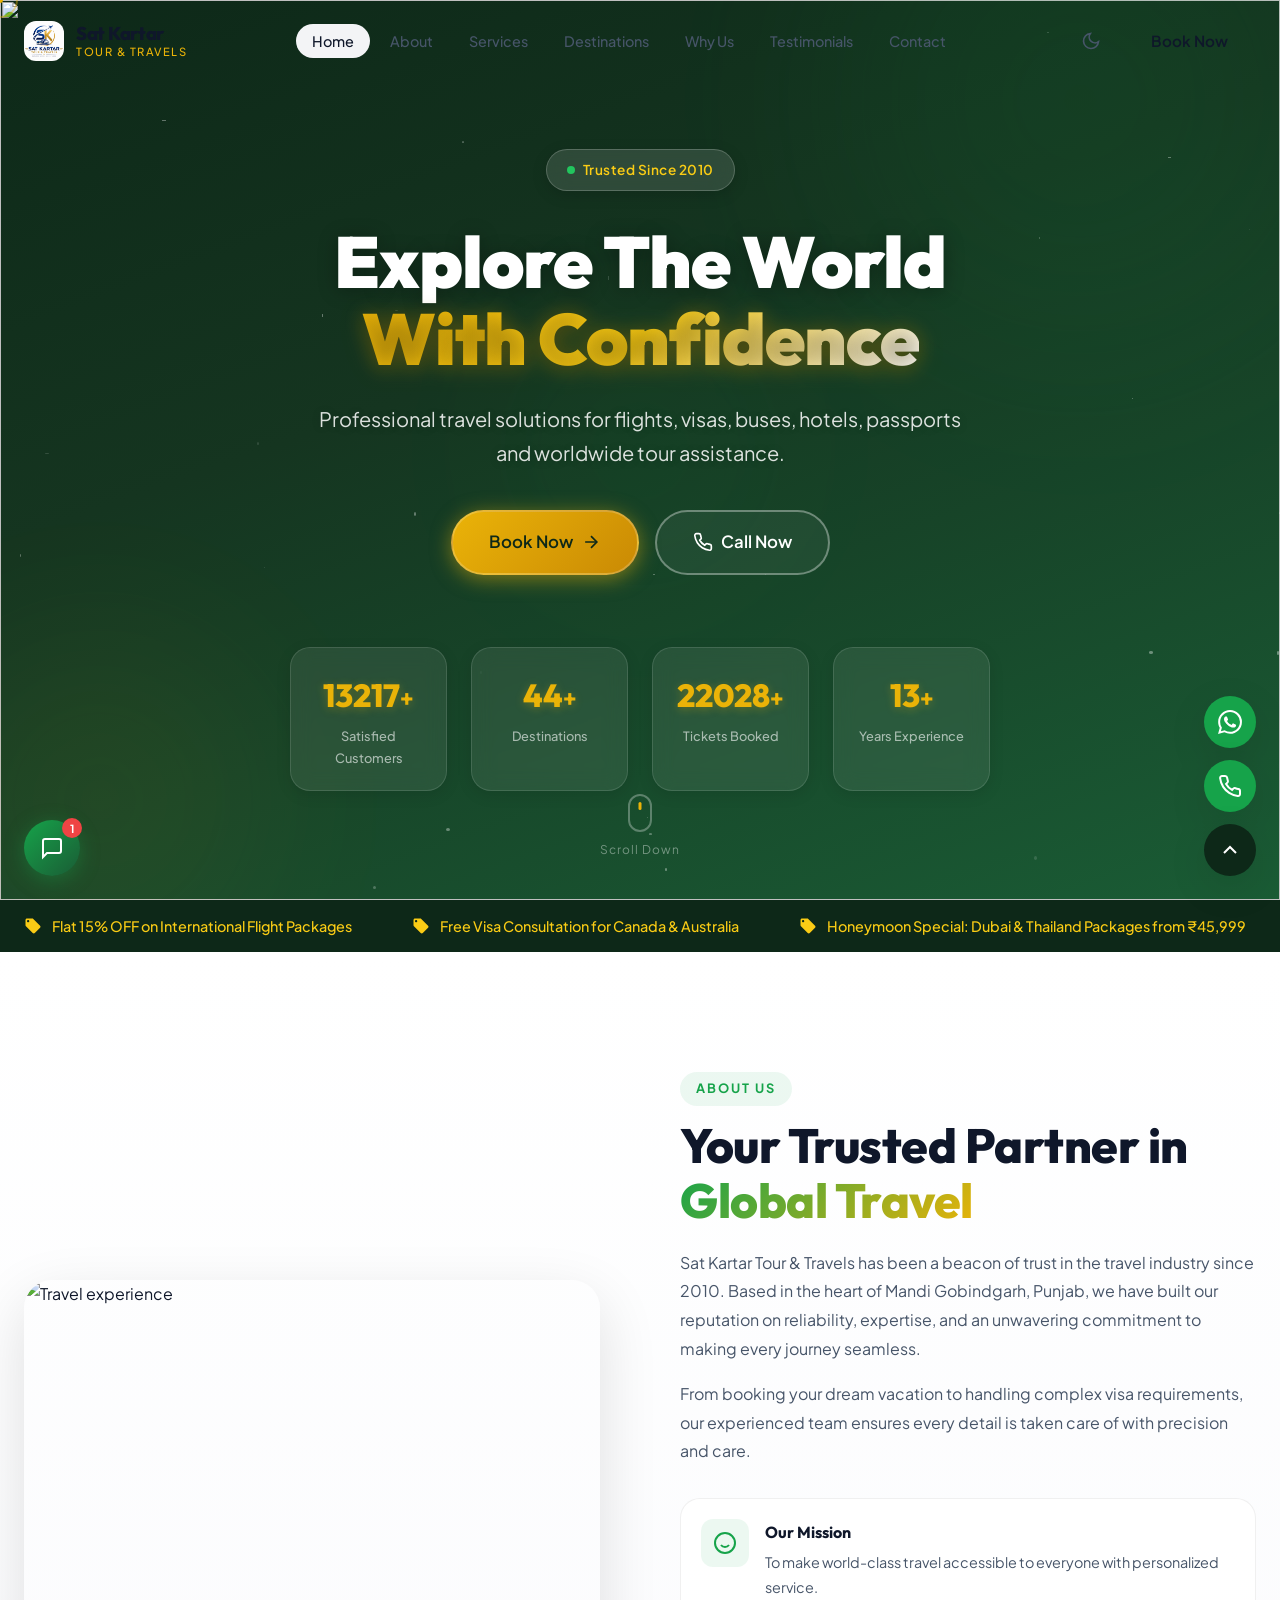
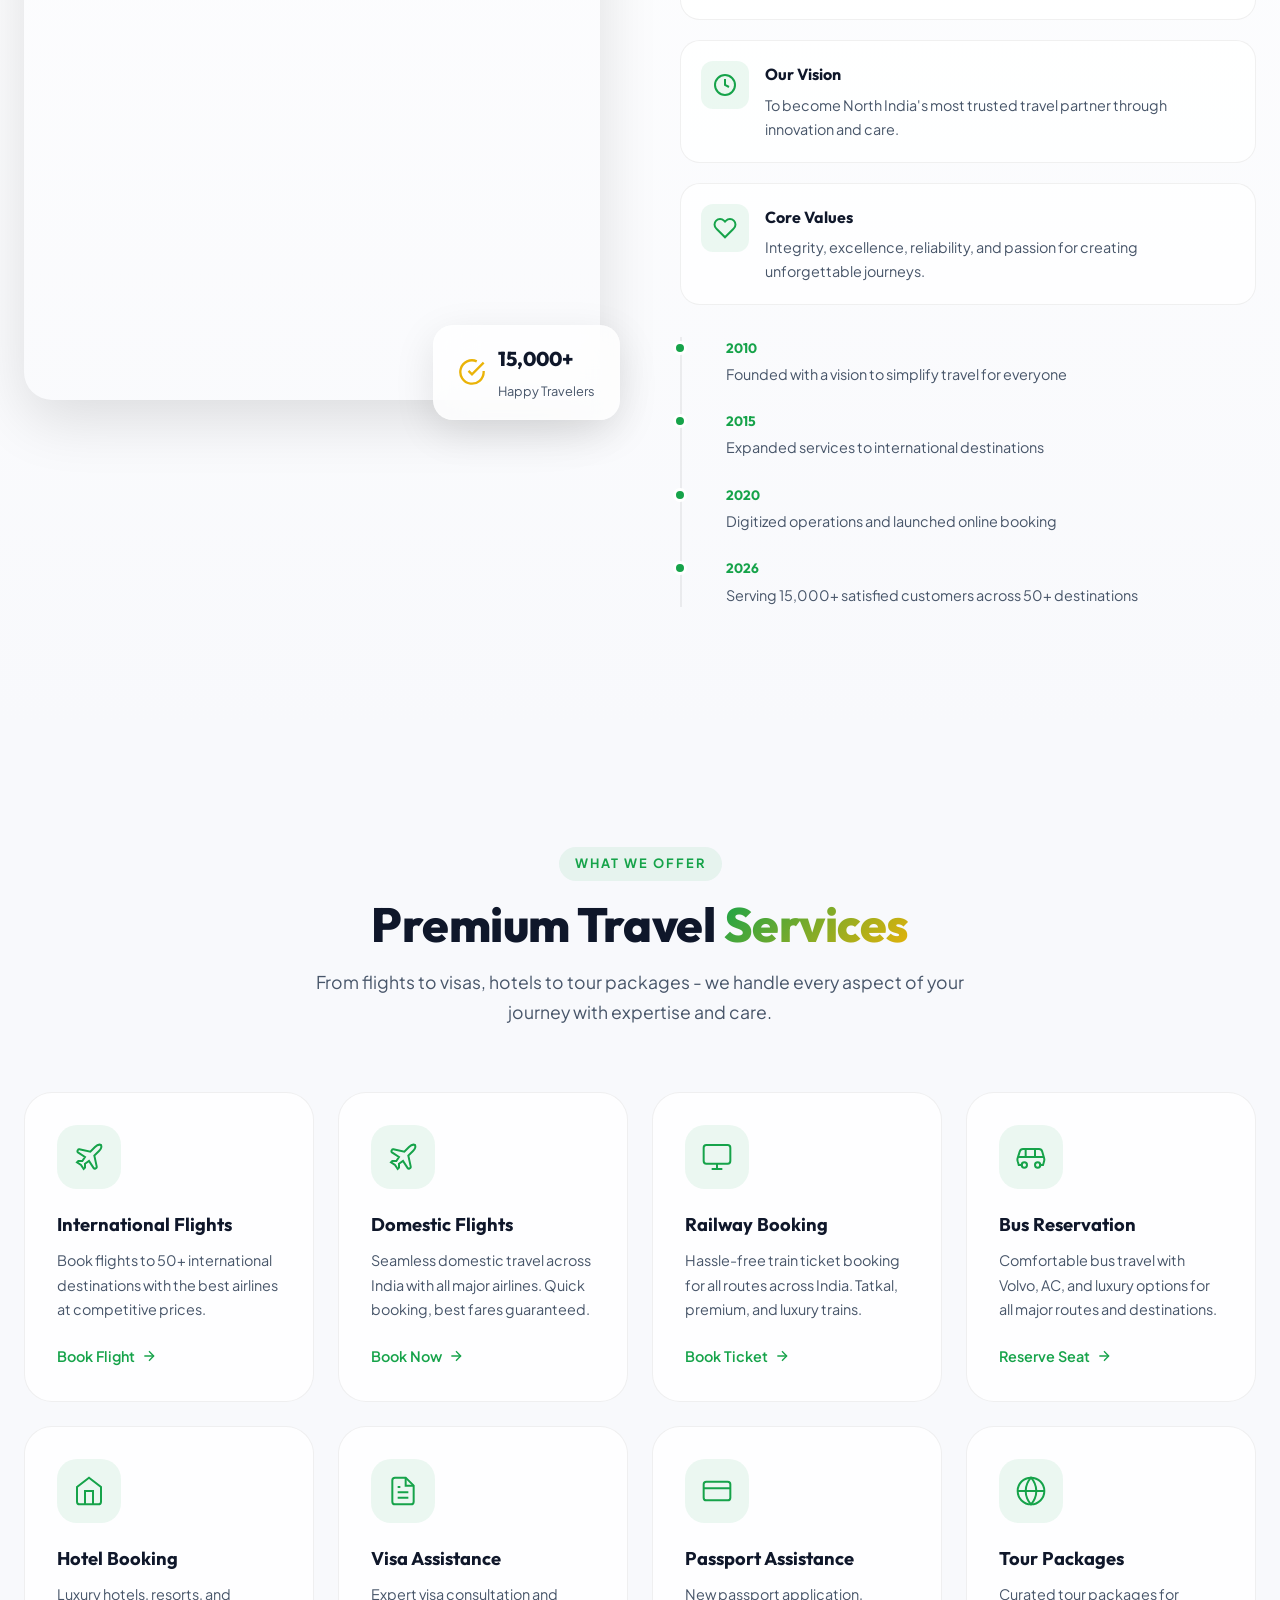
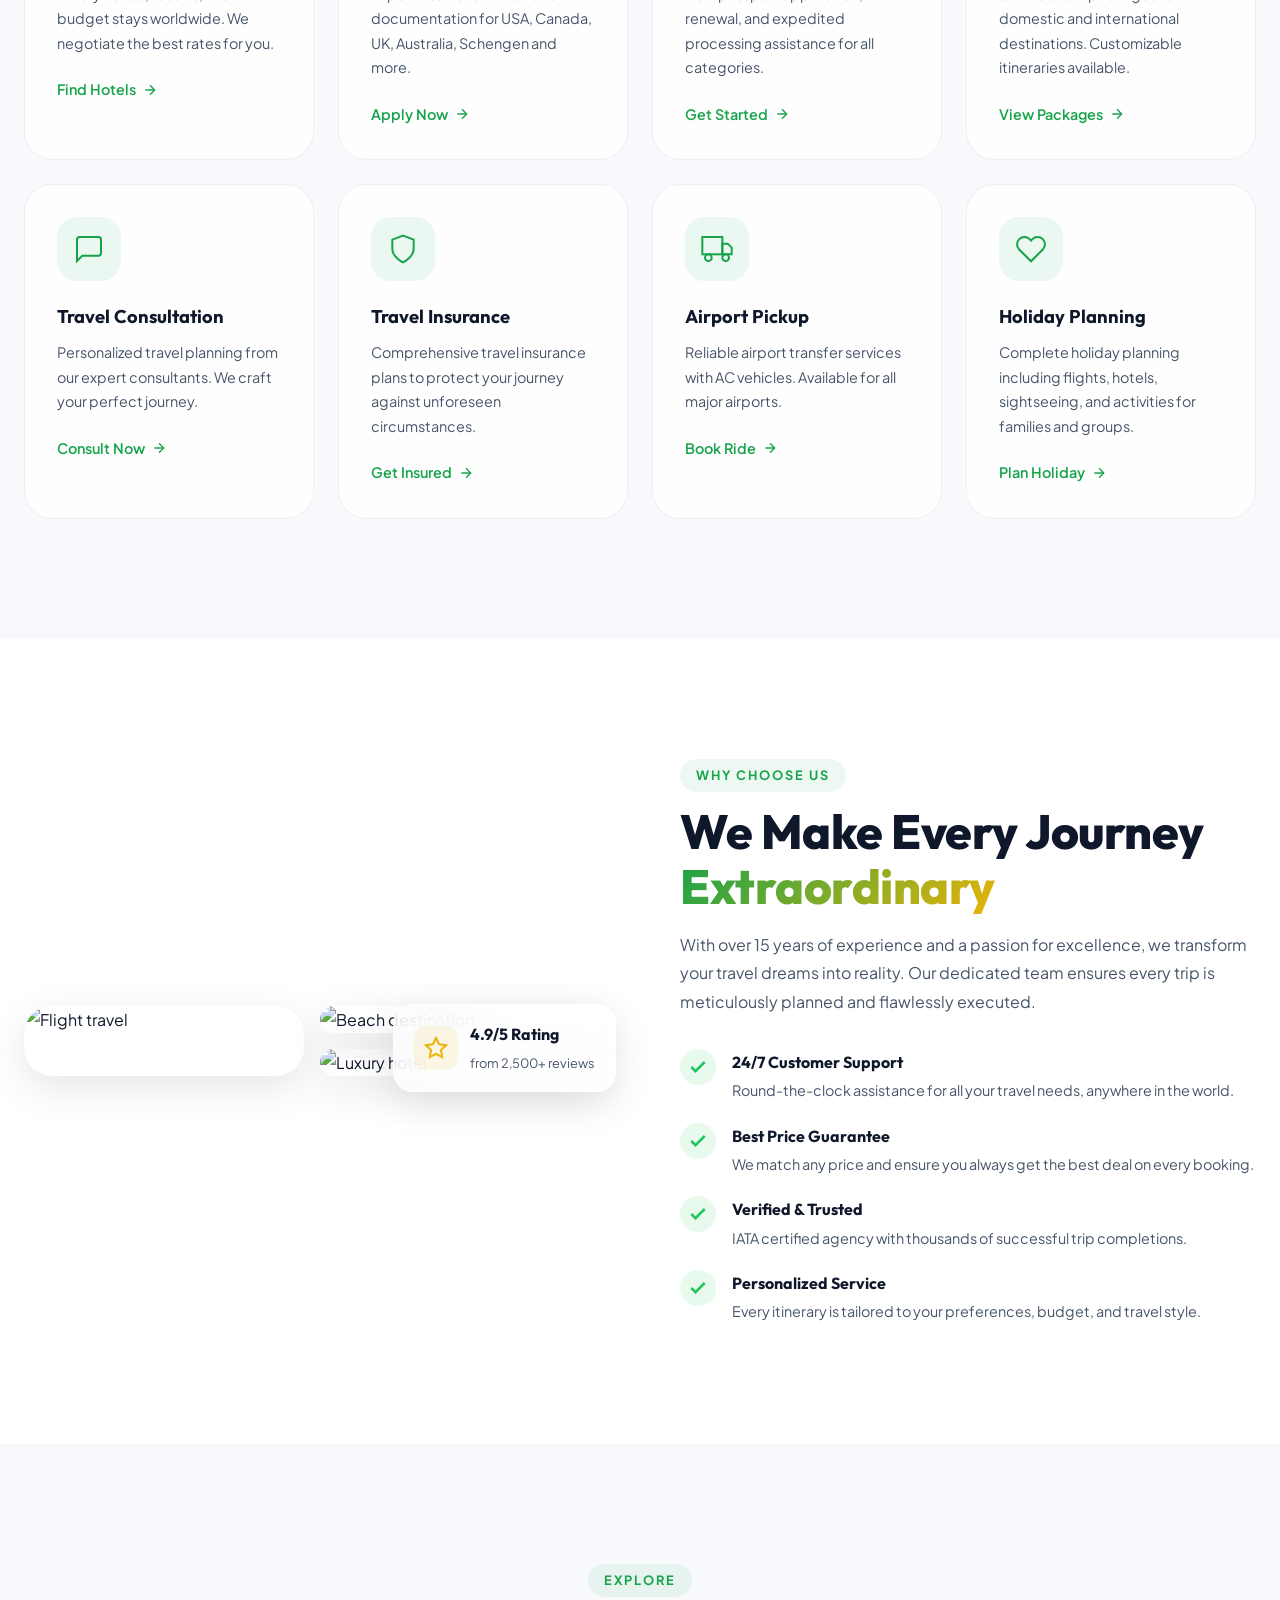
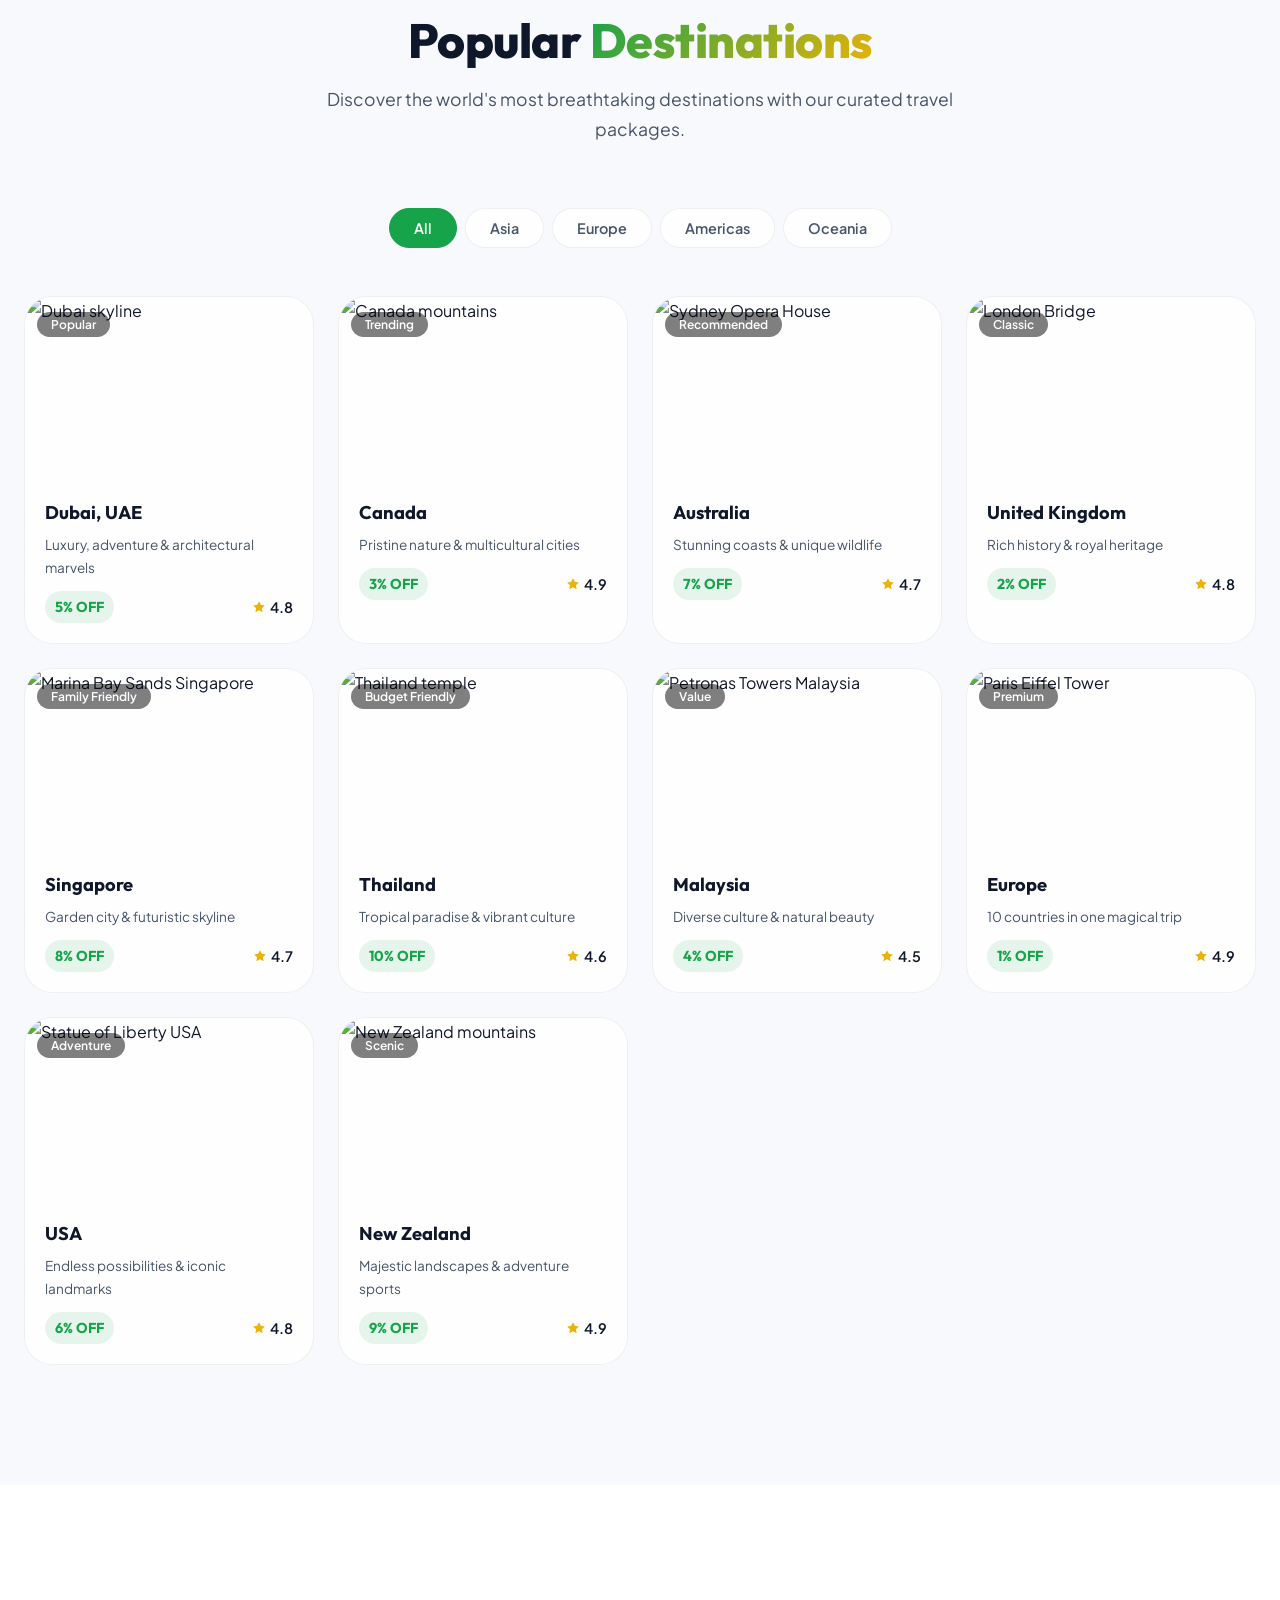
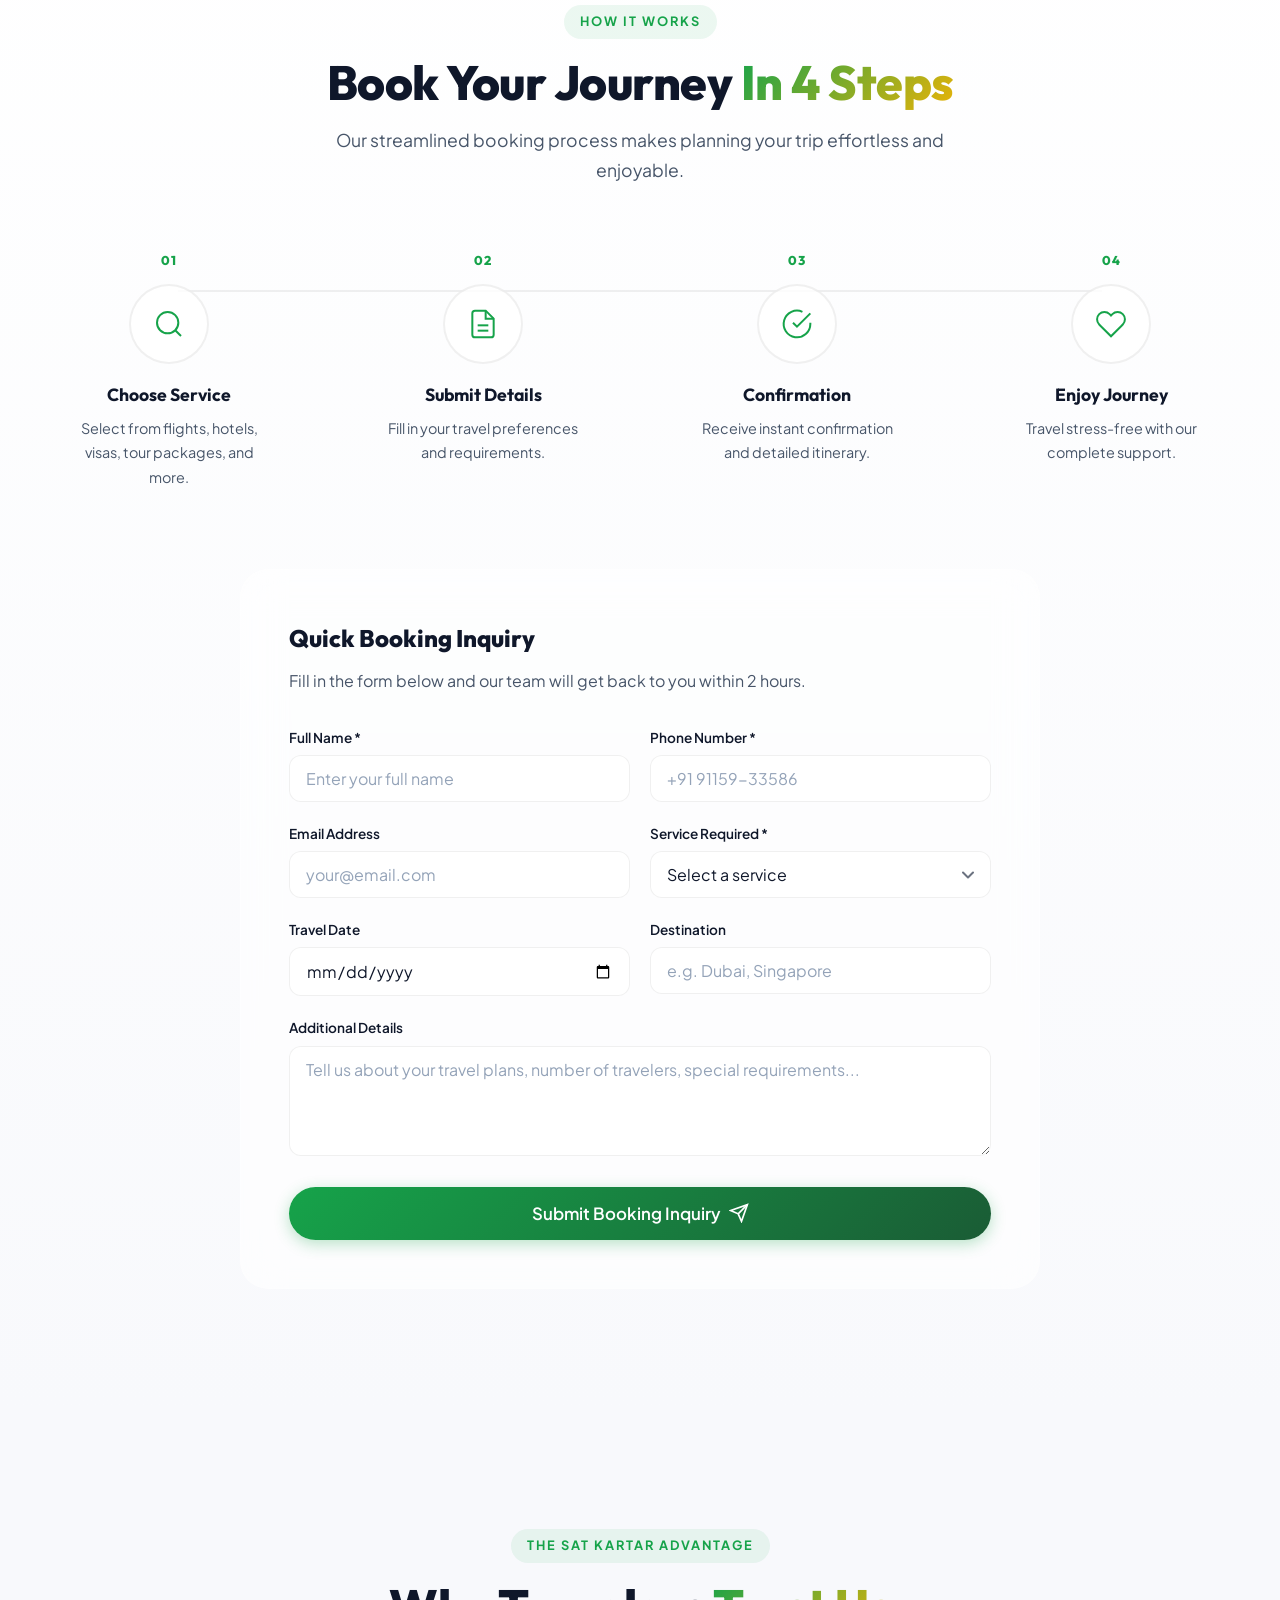
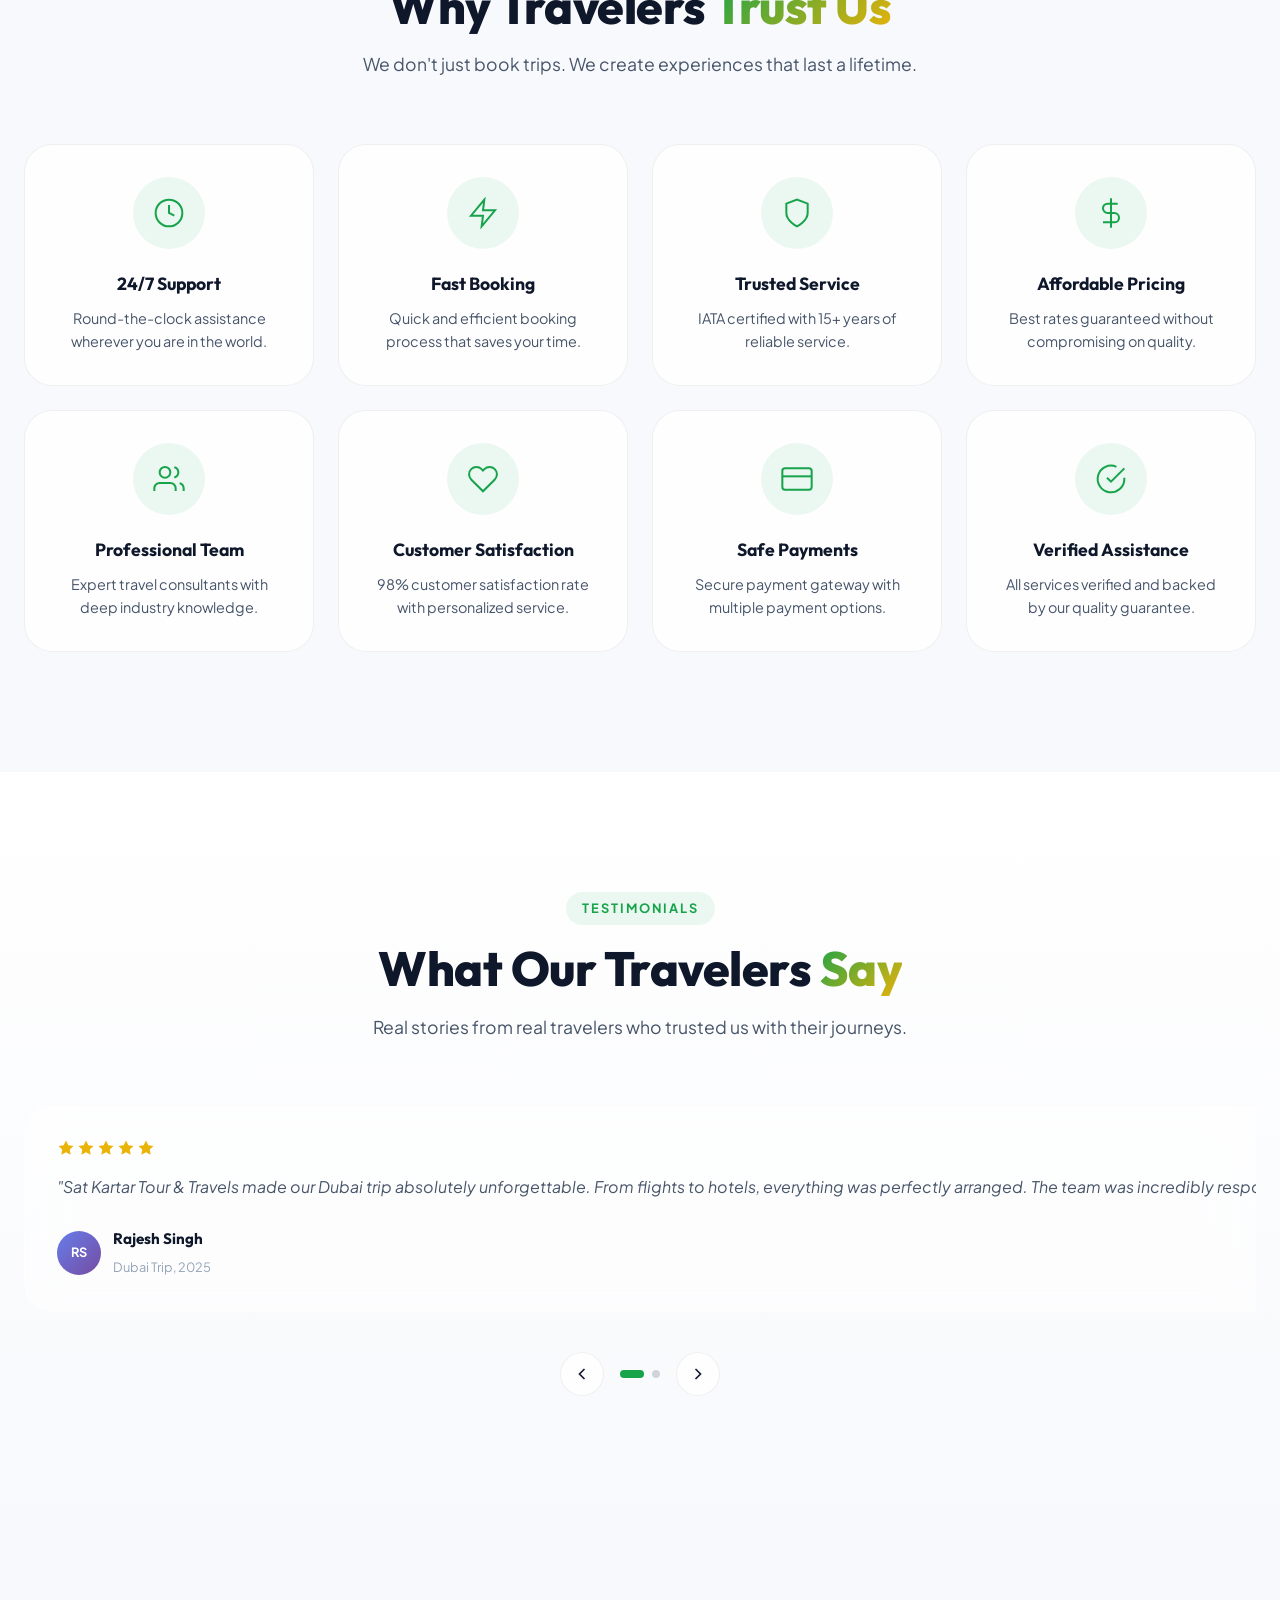
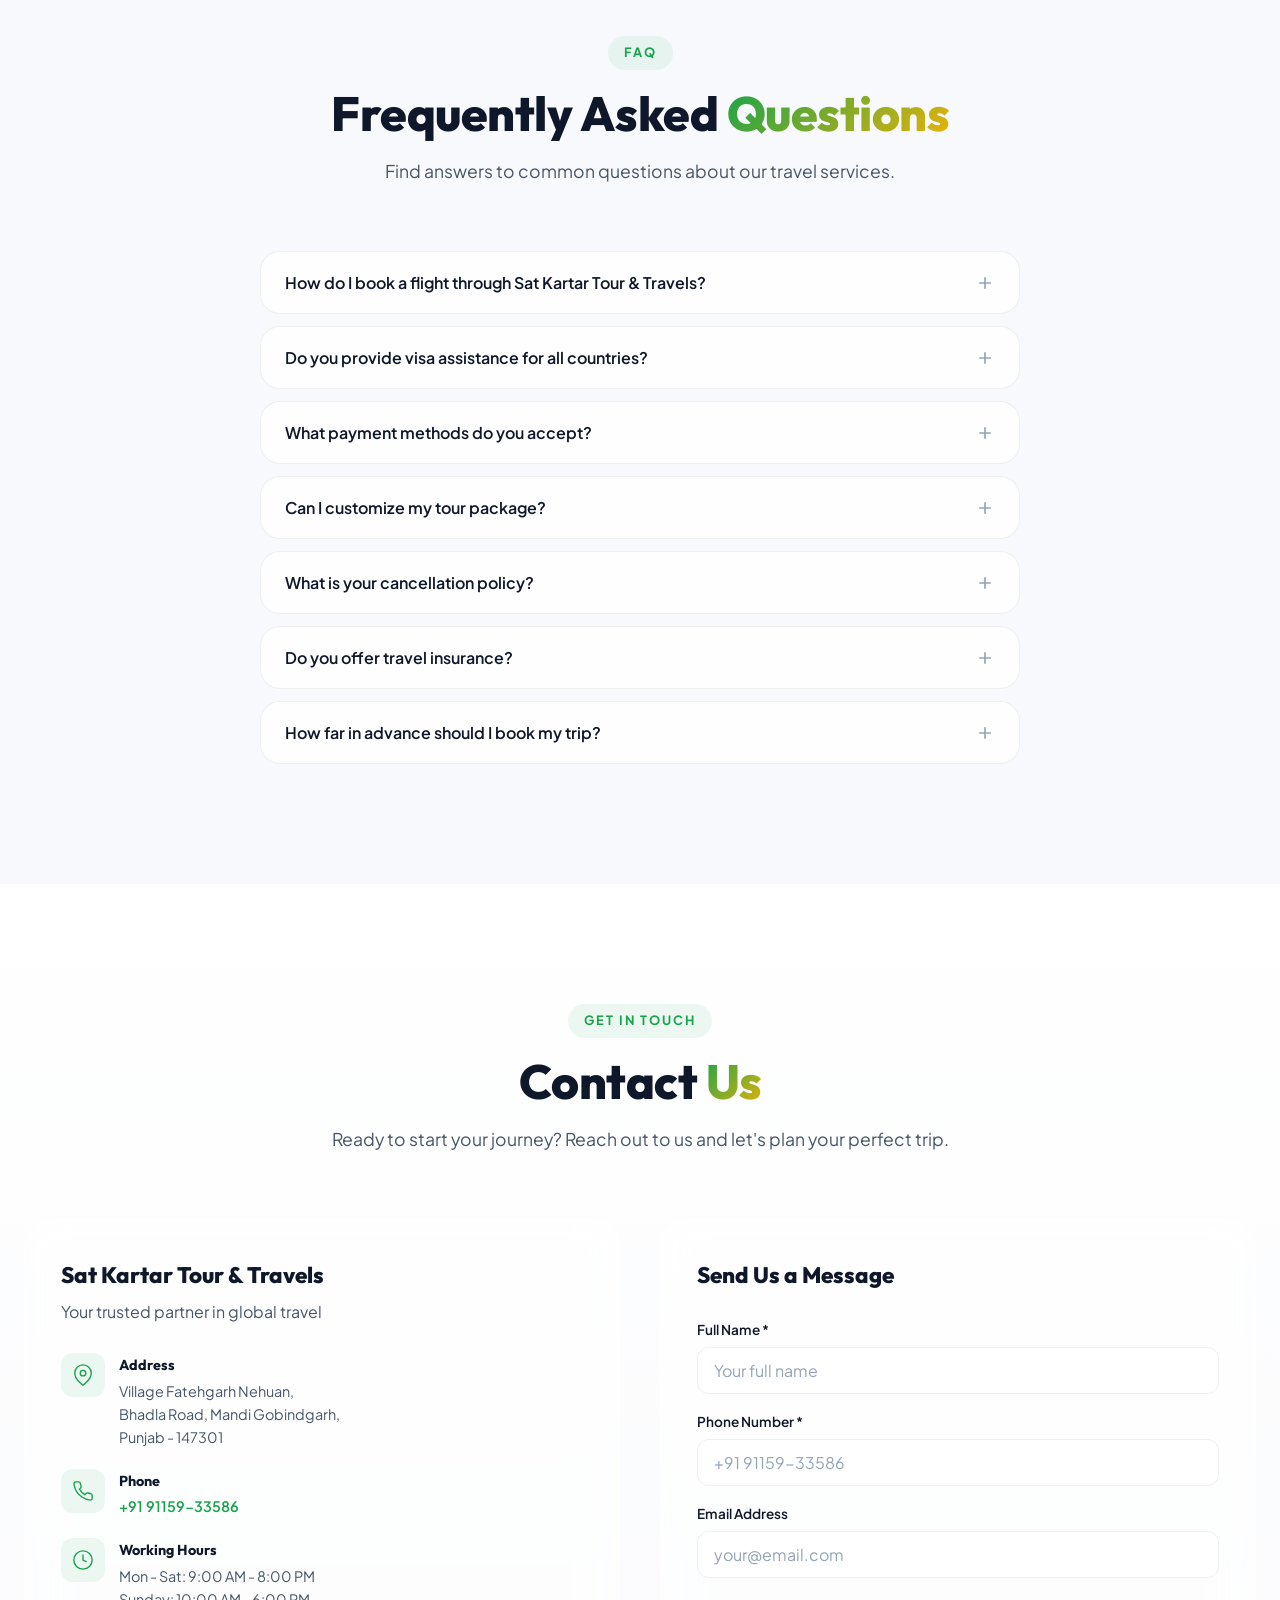
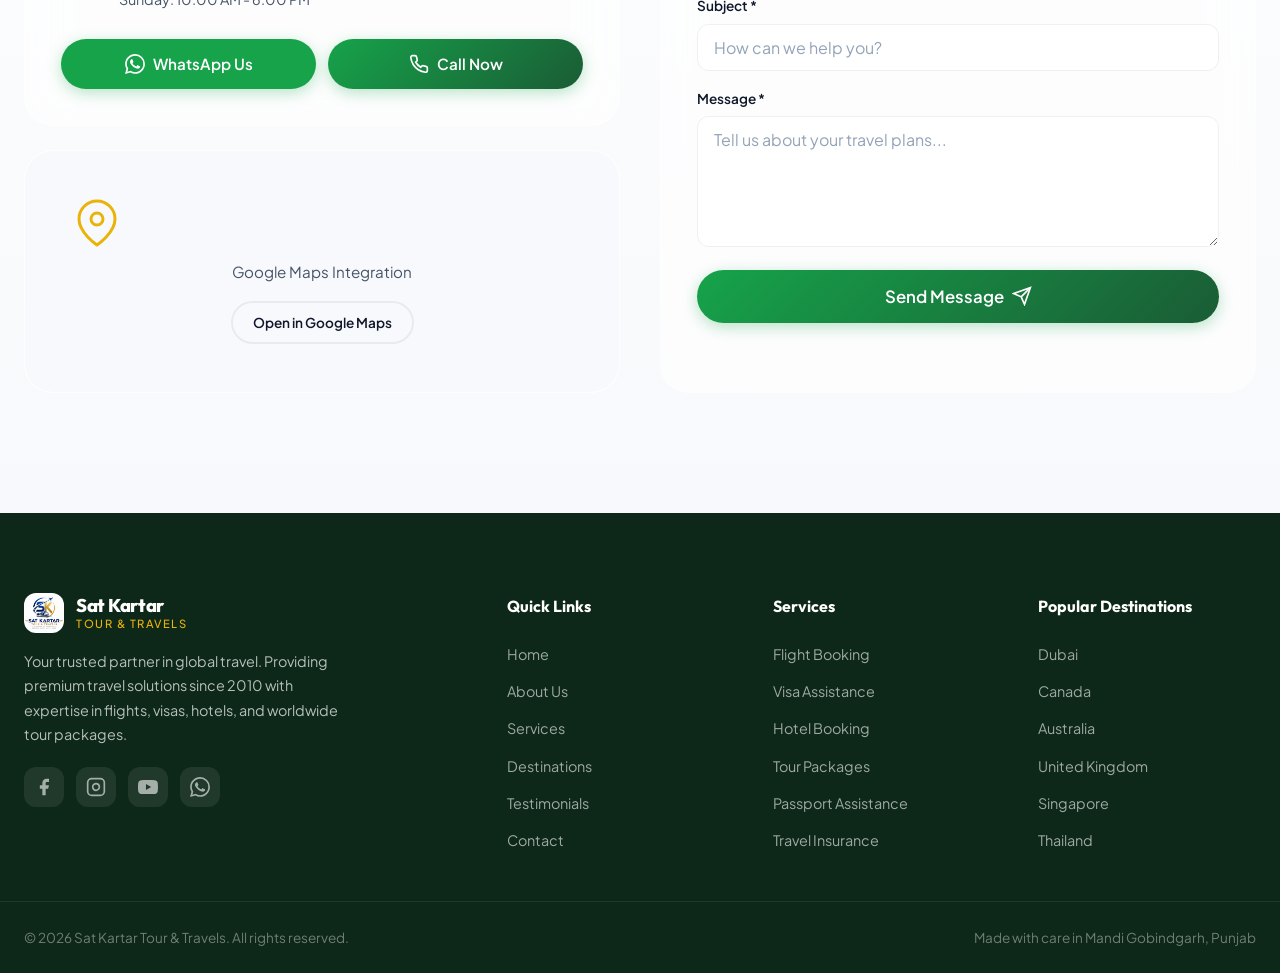
==== commit b1a5eccf: "Update index.html" ====
--- a/index.html
+++ b/index.html
@@ -26,7 +26,7 @@
   <meta name="twitter:image" content="https://www.satkartartourandtravels.com/assets/images/og-image.jpg">
 
   <!-- Favicon -->
-  <link rel="icon" type="image/png" href="assets/images/satkartarlogo.png">
+  <link rel="icon" type="image/png" href="satkartarlogo.png">
 
   <!-- Google Fonts -->
   <link rel="preconnect" href="https://fonts.googleapis.com">
@@ -81,7 +81,7 @@
   <div id="page-loader" class="page-loader" aria-hidden="true">
     <div class="loader-inner">
       <div class="loader-plane">
-        <img src="assets/images/satkartarlogo.png" alt="Sat Kartar Logo" width="80" height="80" style="border-radius:var(--radius-md);">
+        <img src="satkartarlogo.png" alt="Sat Kartar Logo" width="80" height="80" style="border-radius:var(--radius-md);">
       </div>
       <div class="loader-text">Sat Kartar Tour & Travels</div>
       <div class="loader-bar"><div class="loader-bar-fill"></div></div>
@@ -100,7 +100,7 @@
     <div class="nav-container">
       <a href="#home" class="nav-logo" aria-label="Sat Kartar Tour & Travels - Home">
         <div class="logo-icon">
-          <img src="assets/images/satkartarlogo.png" alt="Sat Kartar Logo" width="40" height="40" style="border-radius:var(--radius-md);">
+          <img src="satkartarlogo.png" alt="Sat Kartar Logo" width="40" height="40" style="border-radius:var(--radius-md);">
         </div>
         <div class="logo-text">
           <span class="logo-name">Sat Kartar</span>
@@ -1244,7 +1244,7 @@
           <div class="footer-brand">
             <a href="#home" class="nav-logo footer-logo">
               <div class="logo-icon">
-                <img src="assets/images/satkartarlogo.png" alt="Sat Kartar Logo" width="40" height="40" style="border-radius:var(--radius-md);">
+                <img src="satkartarlogo.png" alt="Sat Kartar Logo" width="40" height="40" style="border-radius:var(--radius-md);">
               </div>
               <div class="logo-text">
                 <span class="logo-name">Sat Kartar</span>
@@ -1386,4 +1386,4 @@
 
   <script src="script.js"></script>
 </body>
-</html>+</html>
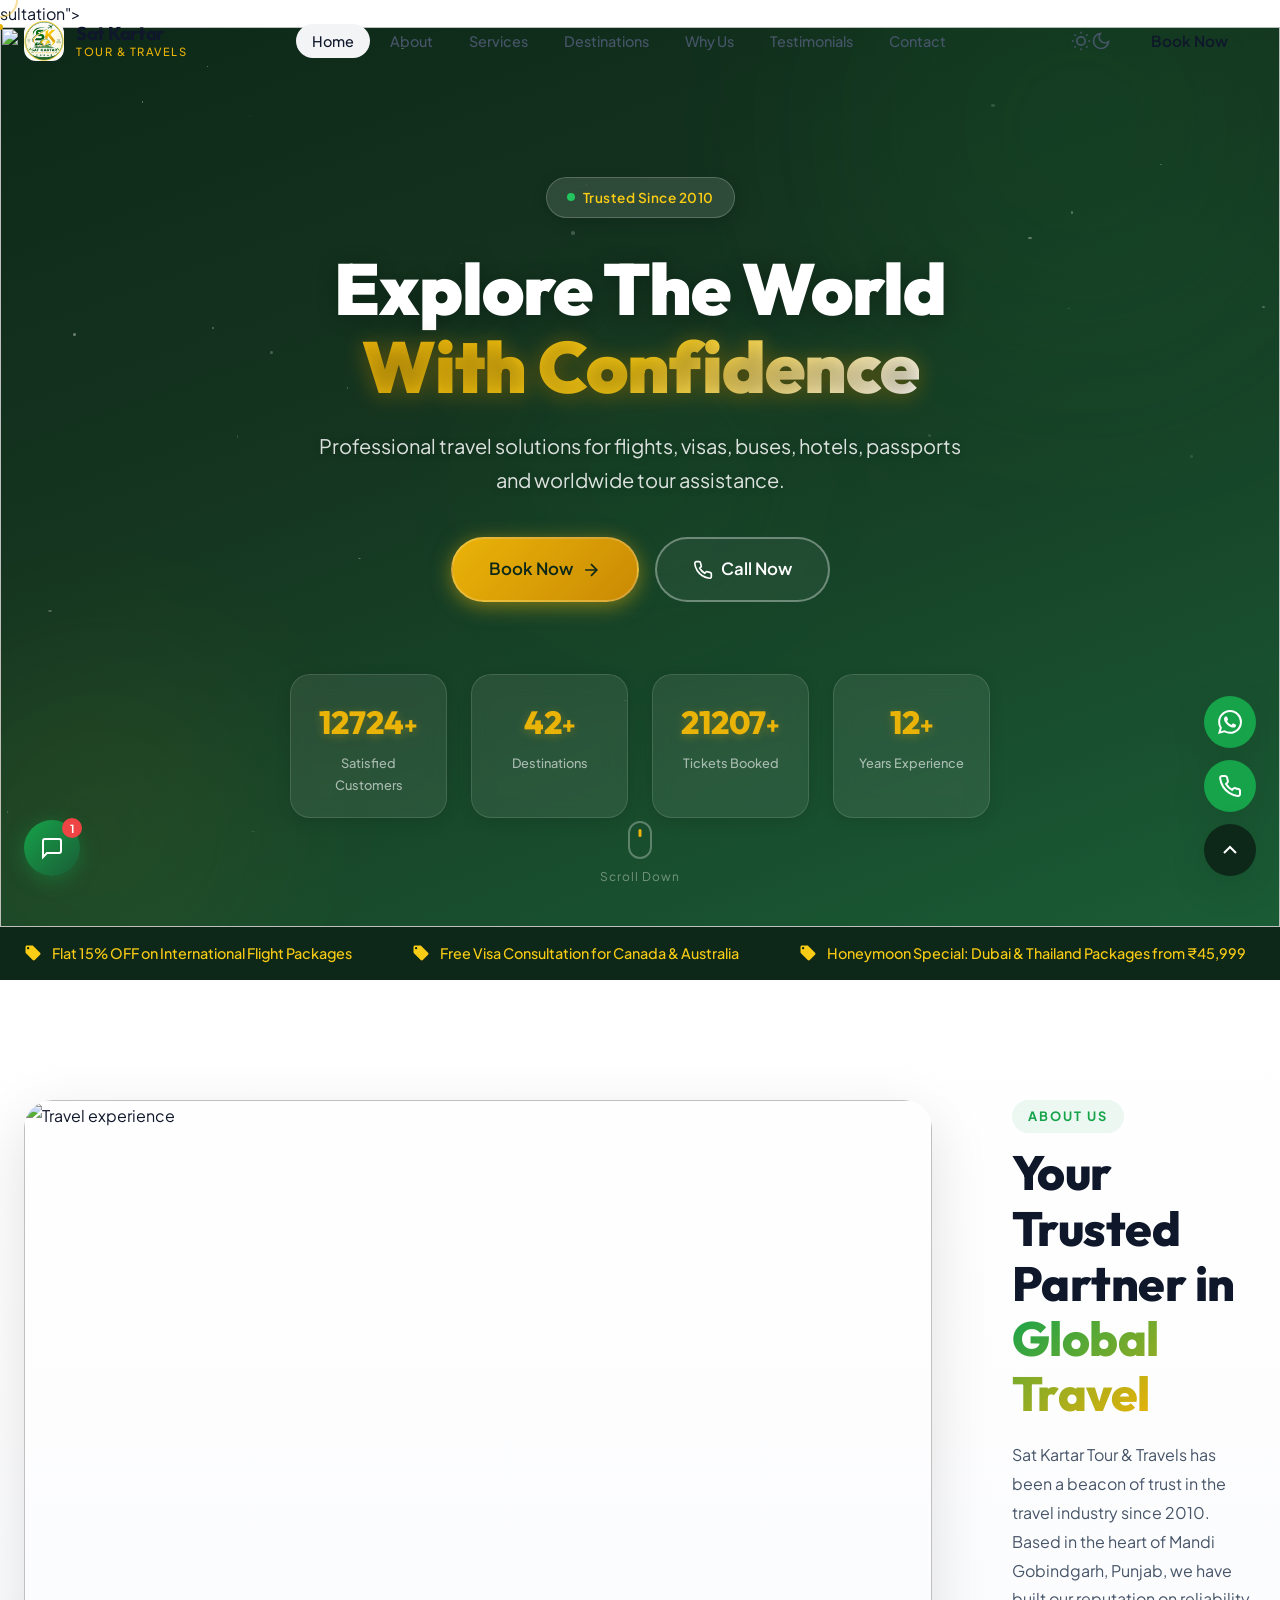
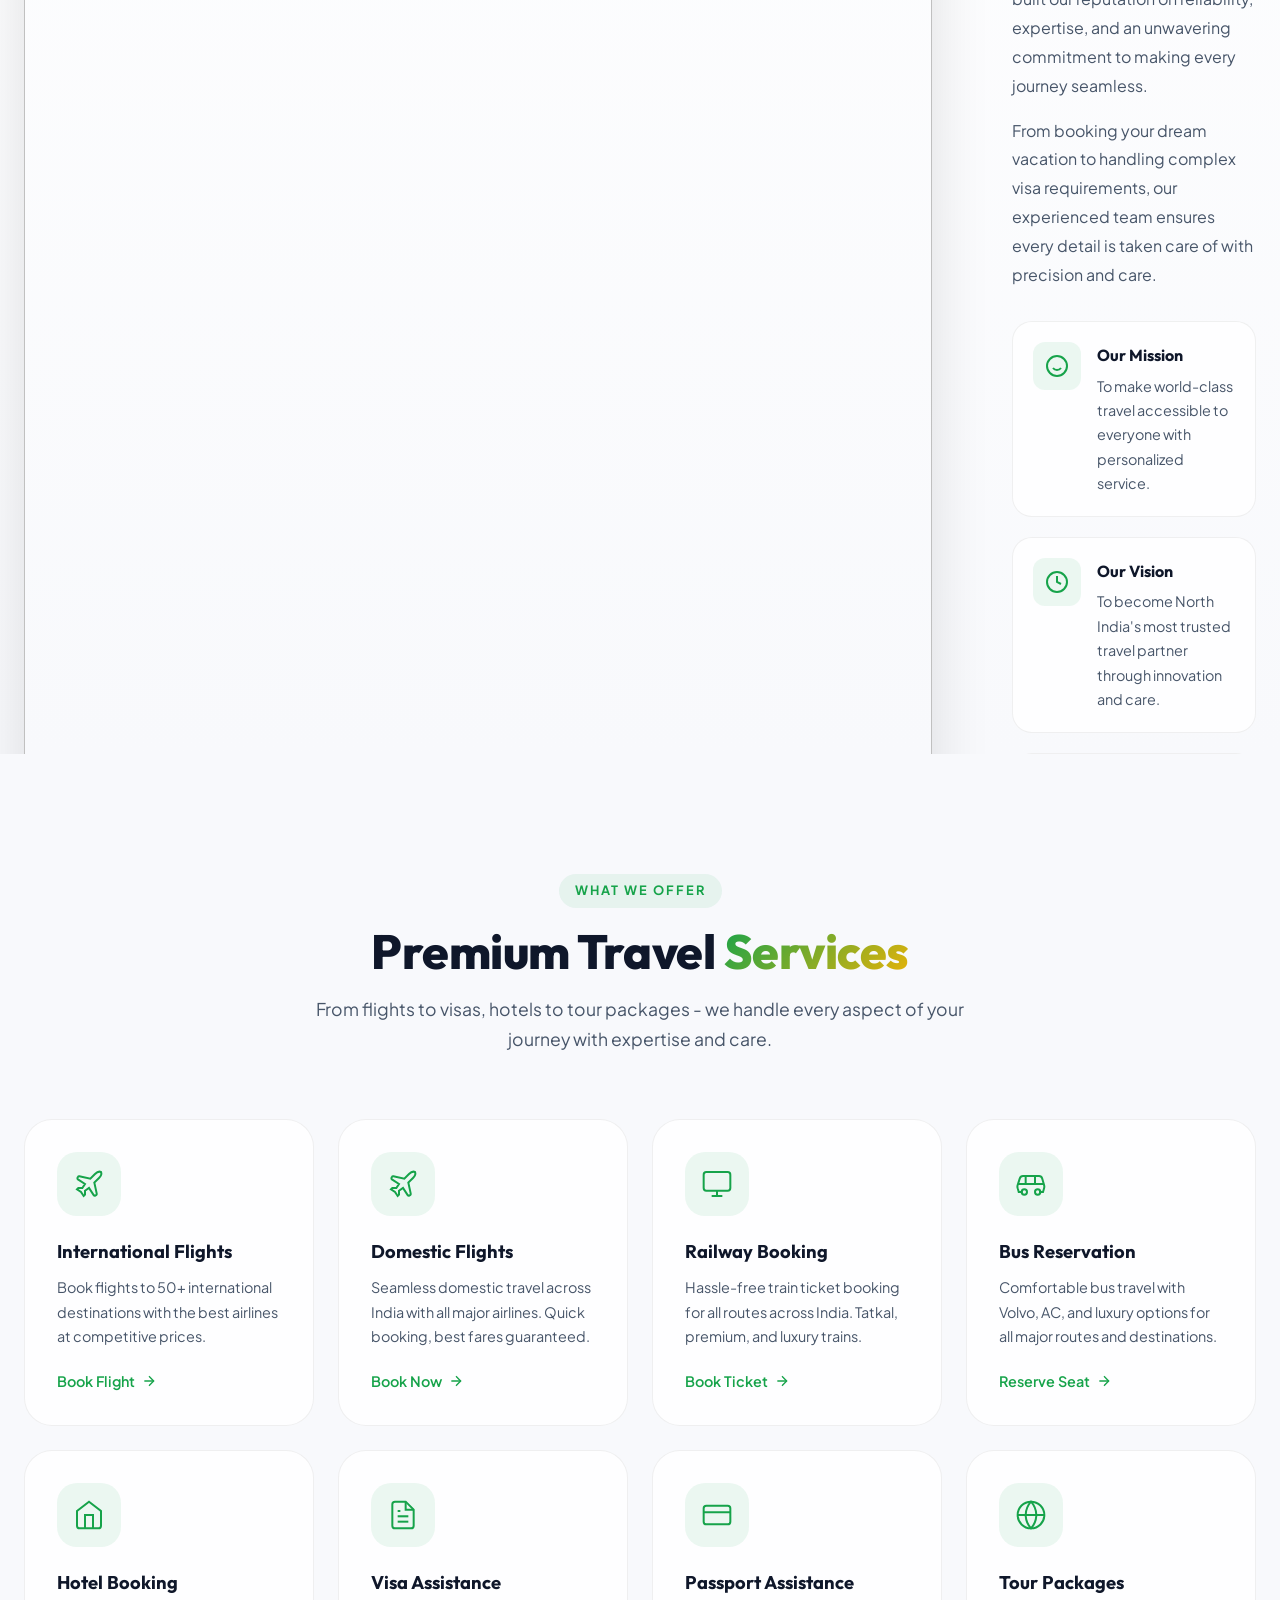
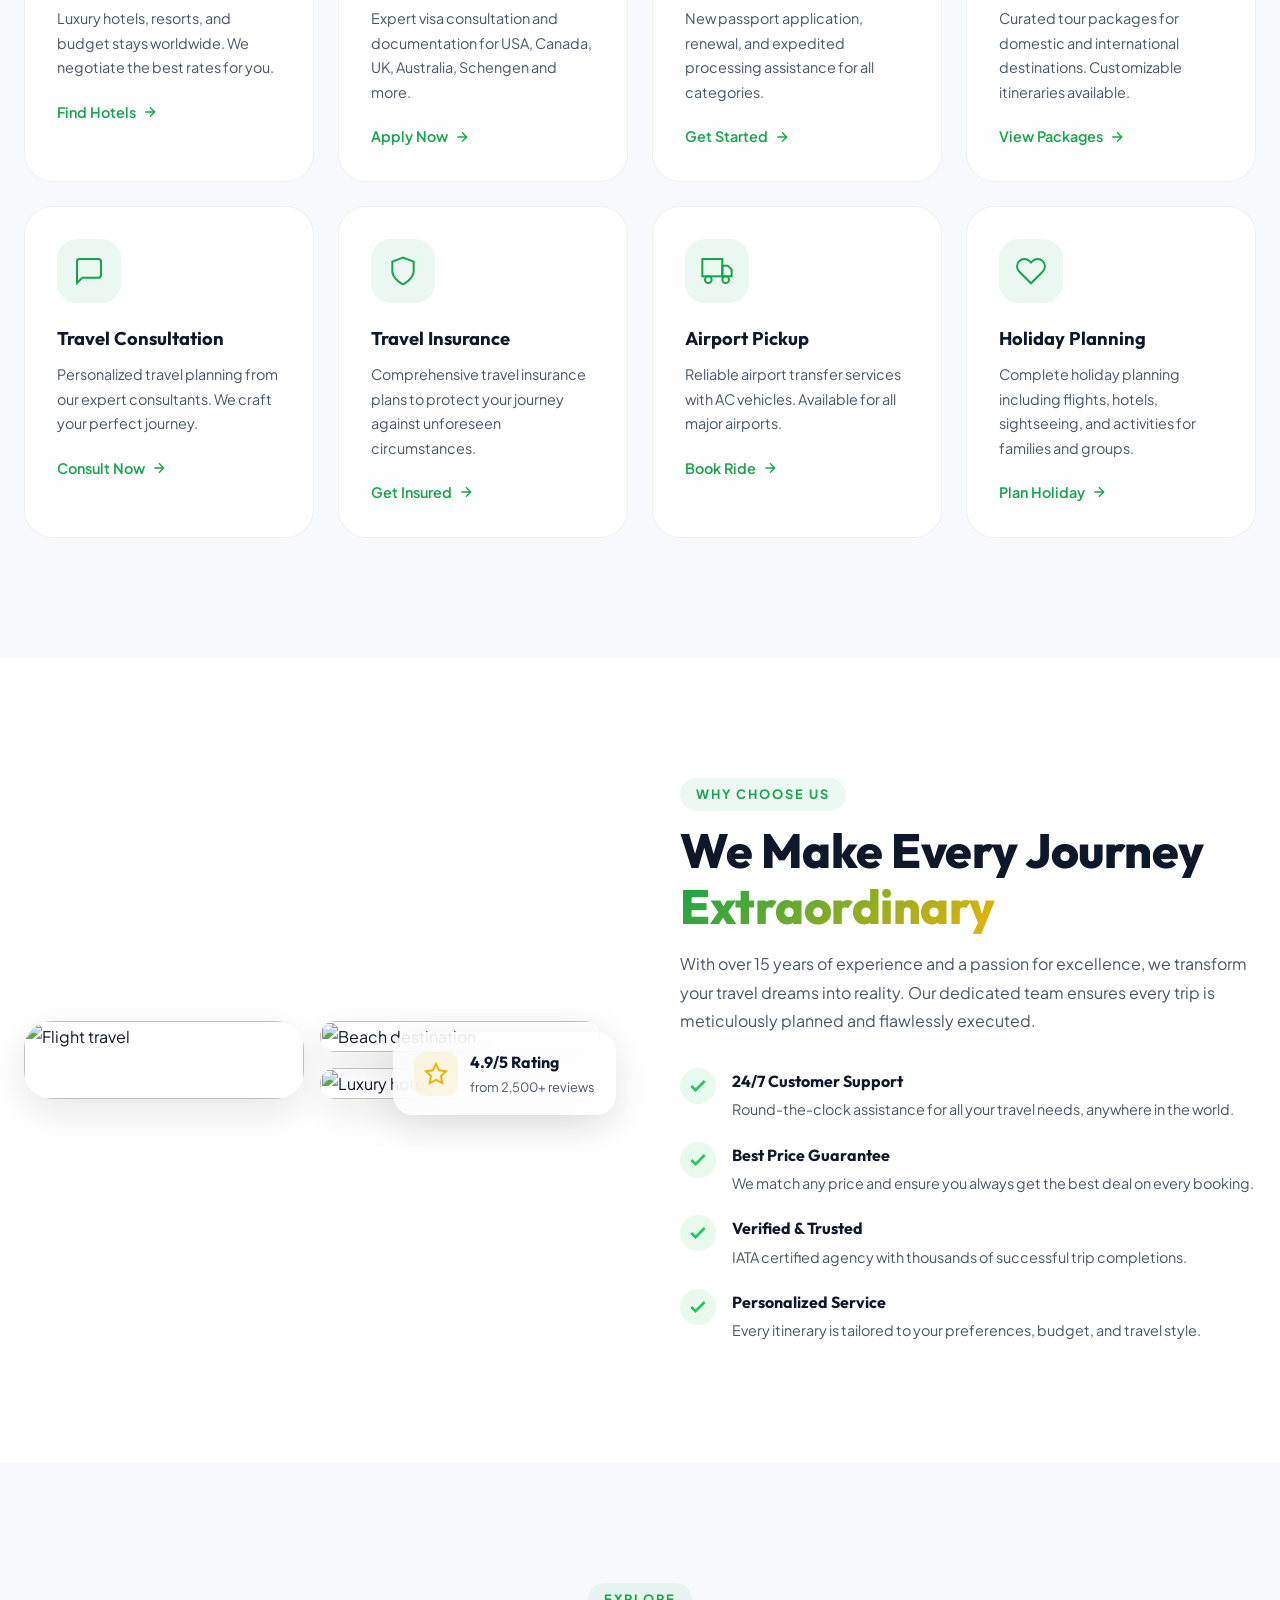
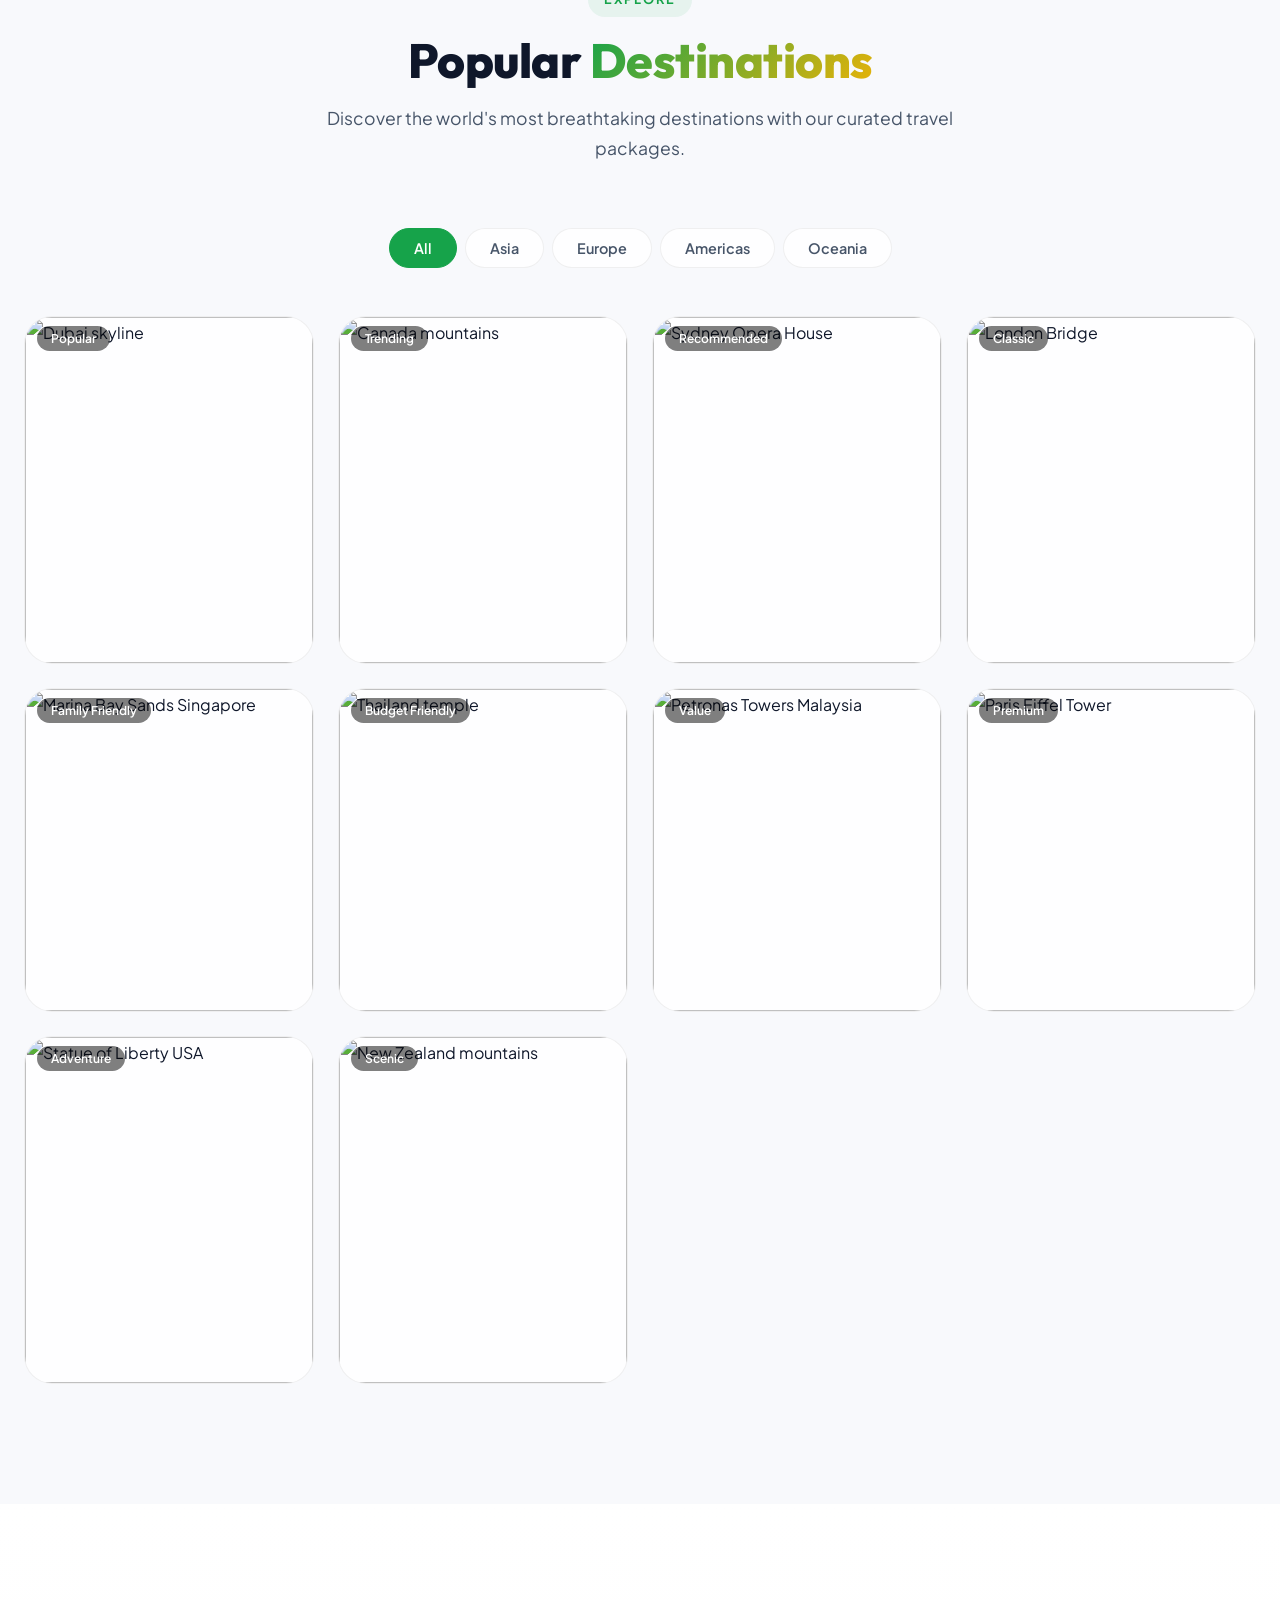
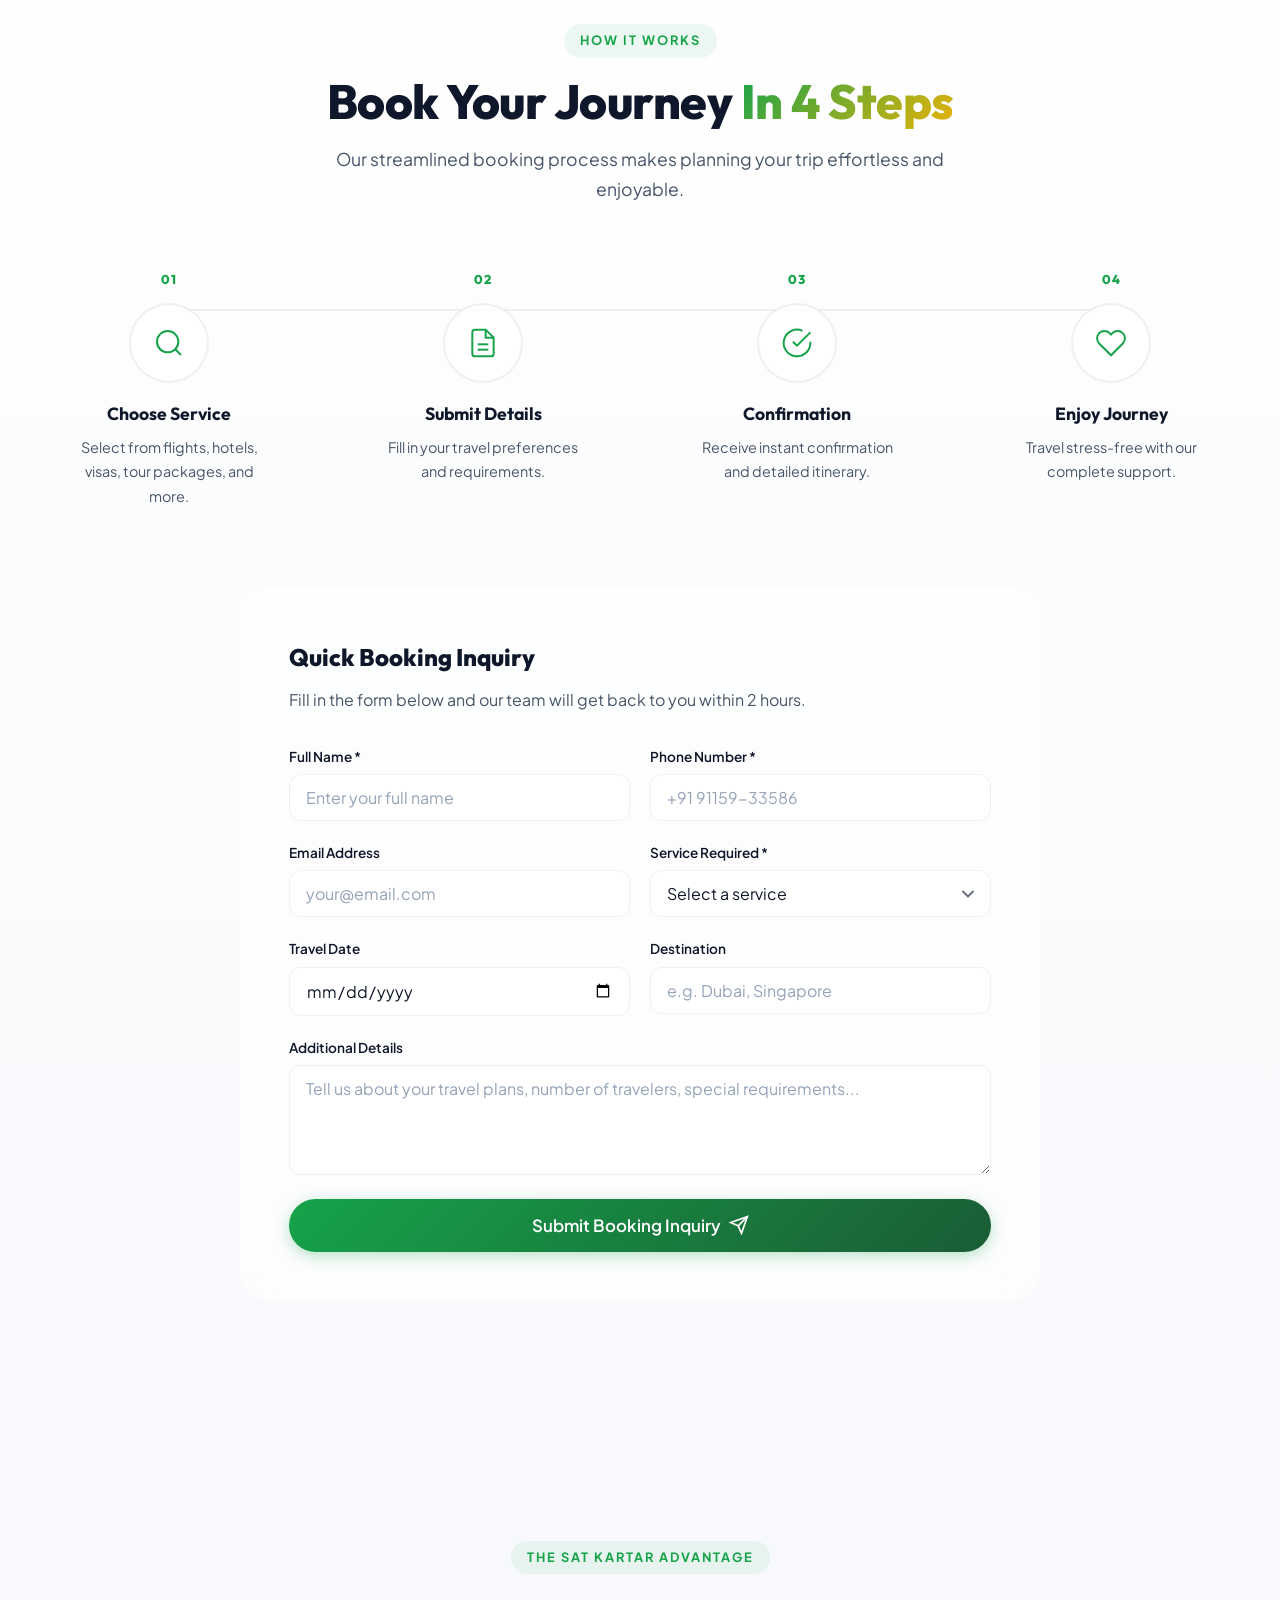
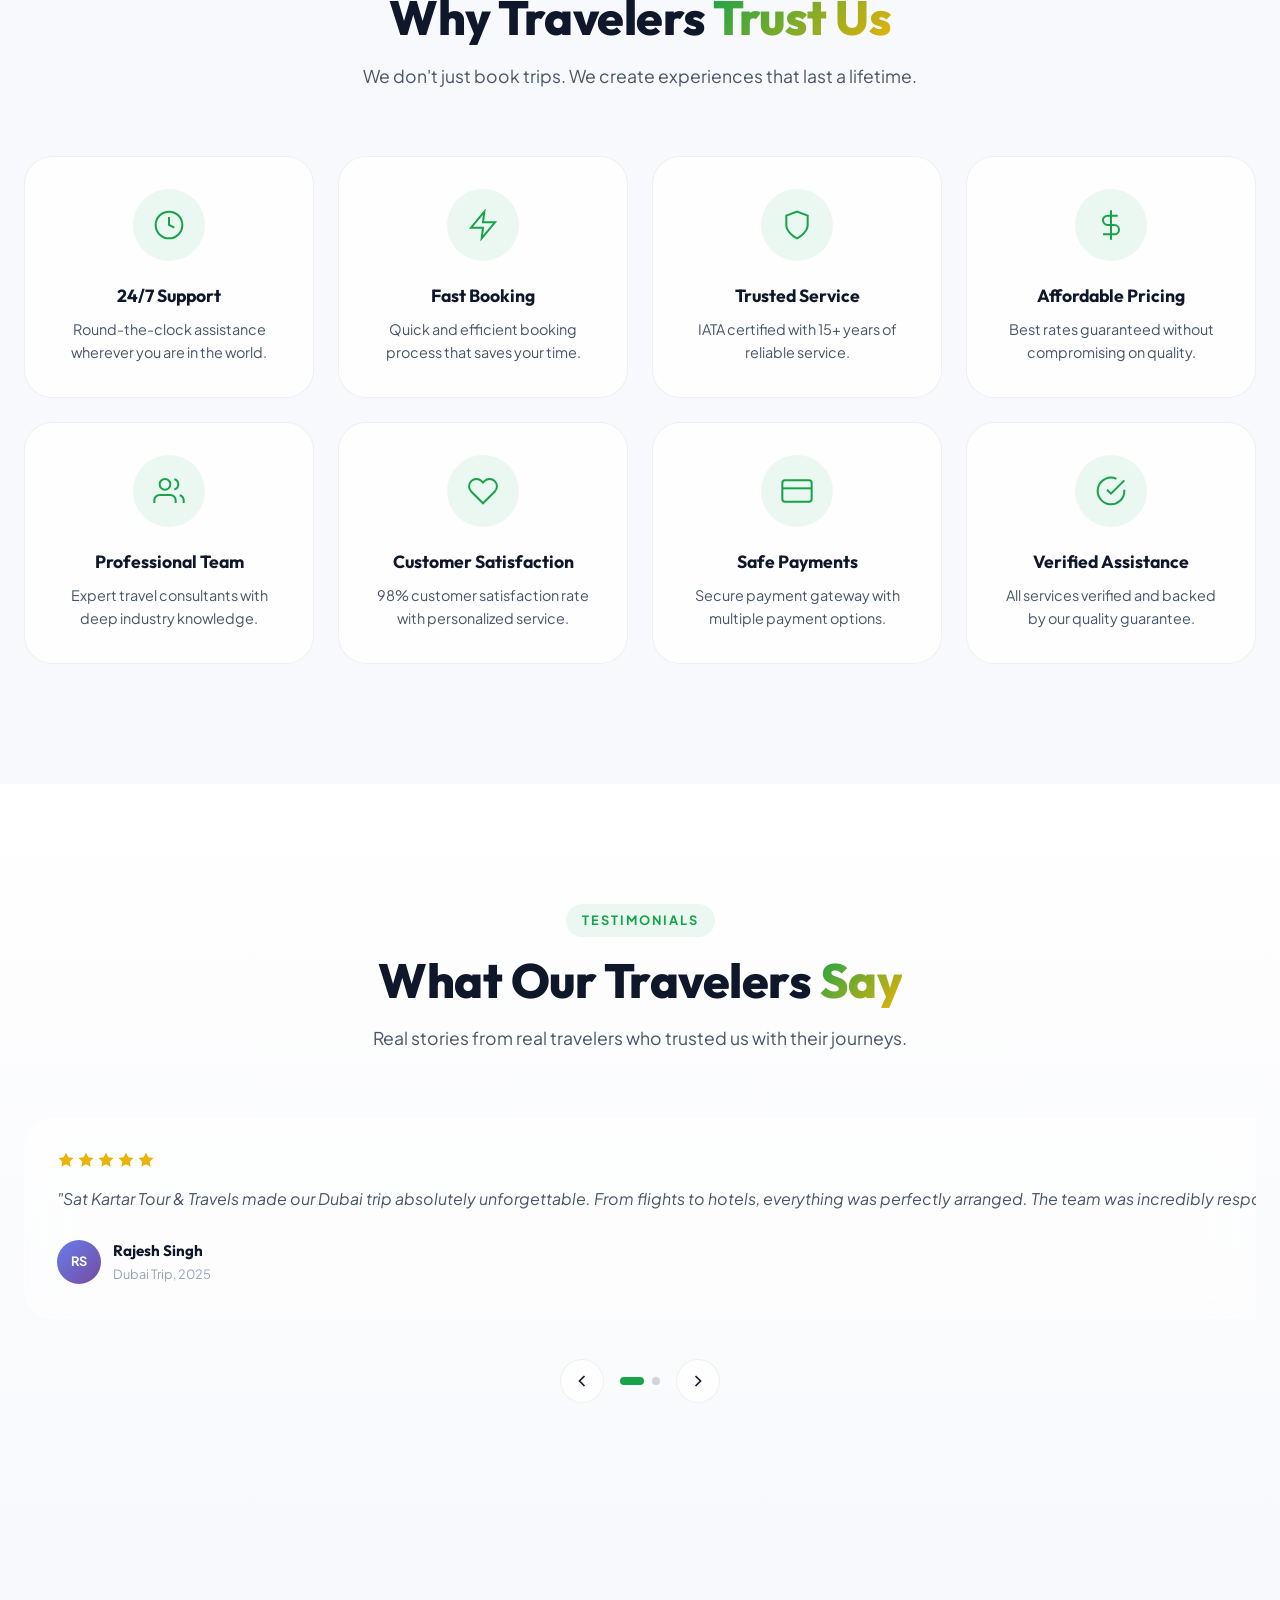
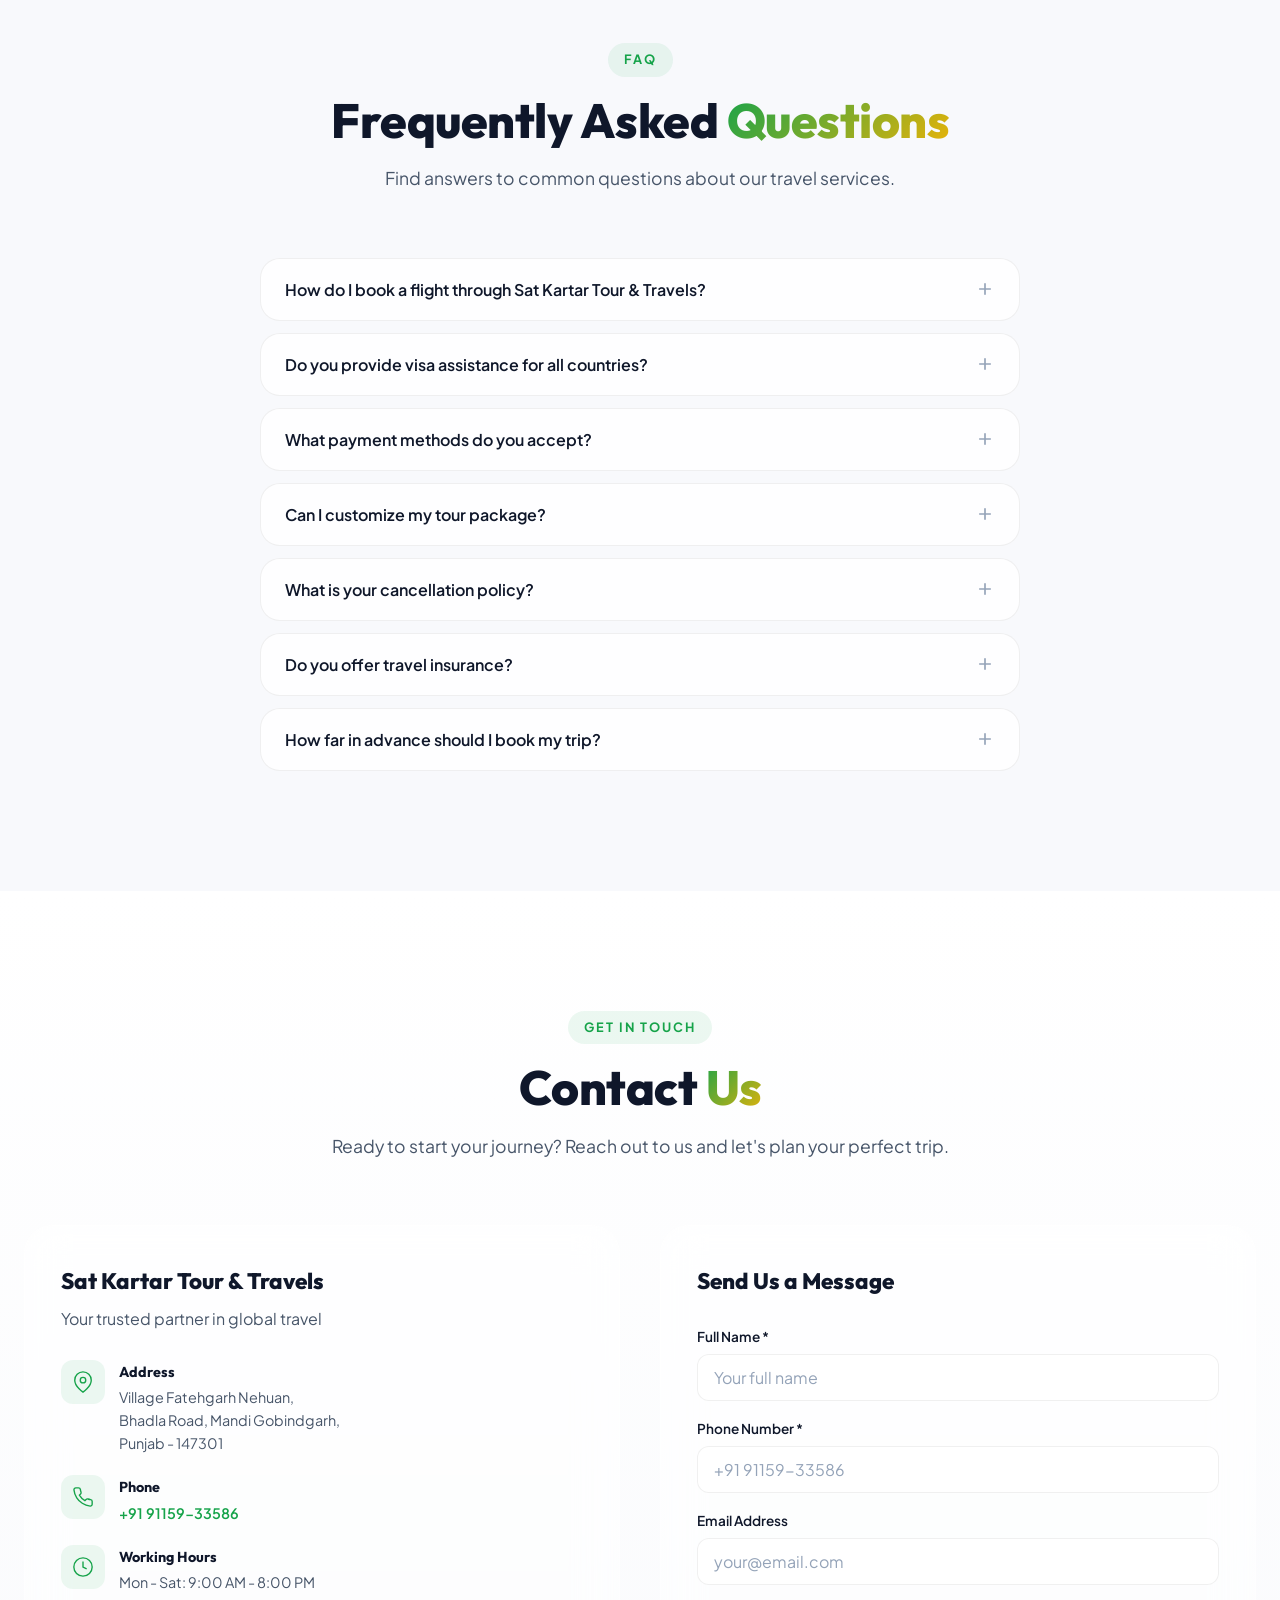
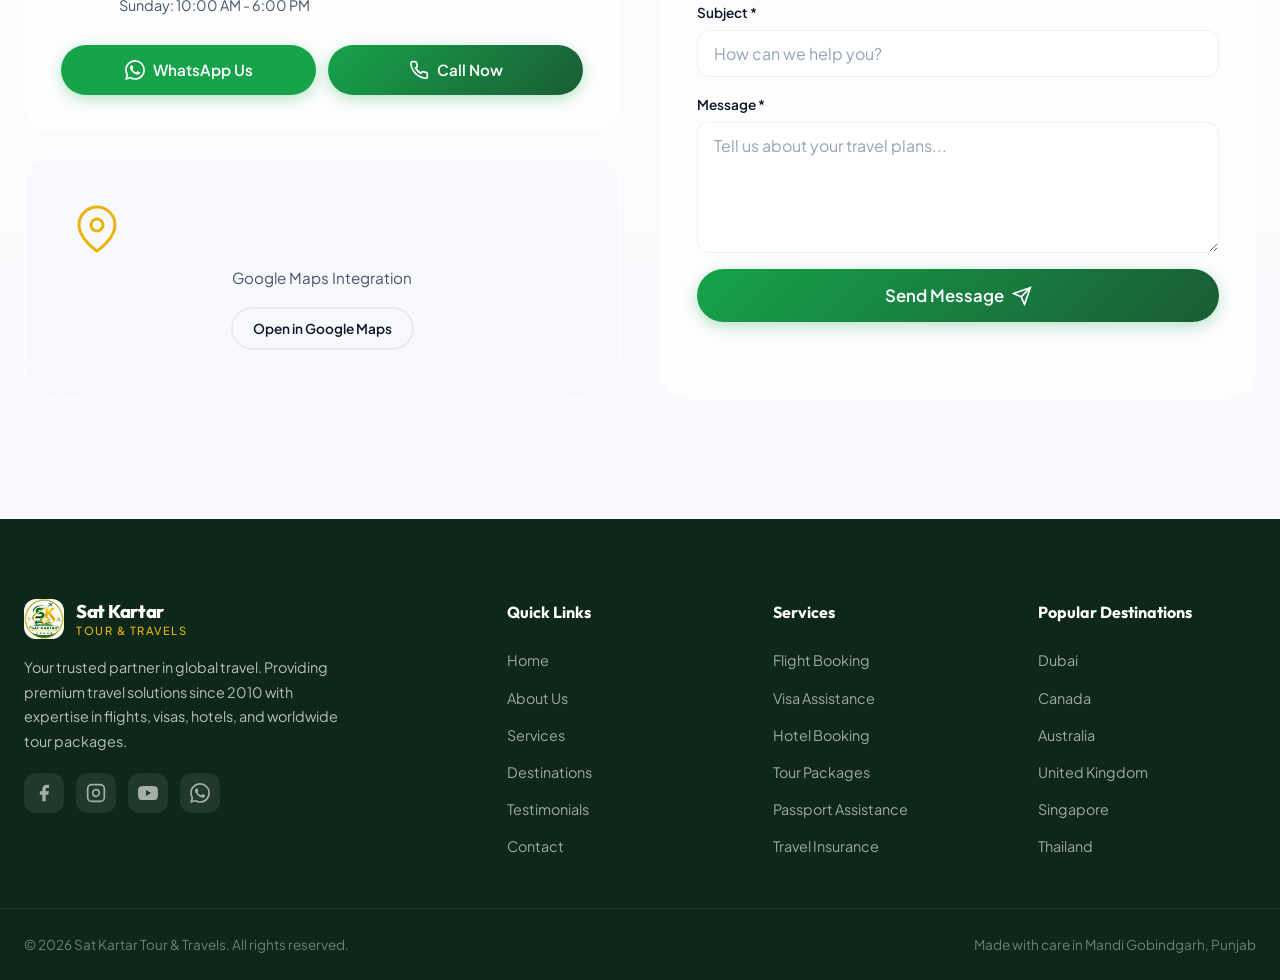
==== commit 5c04503b: "Update index.html" ====
--- a/index.html
+++ b/index.html
@@ -1,12 +1,28 @@
-<!DOCTYPE html>
-<html lang="en" data-theme="light">
-<head>
-  <meta charset="UTF-8">
-  <meta name="viewport" content="width=device-width, initial-scale=1.0, viewport-fit=cover">
-  <meta http-equiv="X-UA-Compatible" content="IE=edge">
-  <title>Sat Kartar Tour & Travels | Premium Travel Solutions | Flights, Visas, Hotels & Tour Packages</title>
-  <meta name="description" content="Sat Kartar Tour & Travels offers premium travel solutions including international & domestic flights, visa assistance, hotel bookings, tour packages, passport assistance and travel consultation in Mandi Gobindgarh, Punjab.">
-  <meta name="keywords" content="travel agency, flight booking, visa assistance, hotel booking, tour packages, Mandi Gobindgarh, Punjab, Sat Kartar, international flights, domestic flights, passport assistance, travel consultation">
+<meta charset="UTF-8">
+<meta name="viewport" content="width=device-width, initial-scale=1.0, viewport-fit=cover">
+<meta http-equiv="X-UA-Compatible" content="IE=edge">
+
+<title>Sat Kartar Tour & Travels | Flight Booking, Visa, Hotel & Tour Packages in Punjab</title>
+
+<meta name="description" content="Sat Kartar Tour & Travels offers international & domestic flight booking, visa assistance, railway tickets, hotel booking, passport assistance and tour packages in Mandi Gobindgarh, Punjab.">
+
+<meta name="keywords" content="Sat Kartar Tour & Travels, Sat Kartar Travels, travel agency Punjab, travel agency Mandi Gobindgarh, flight booking, international flights, domestic flights, visa assistance, passport assistance, railway ticket booking, bus booking, hotel booking, tour packages, Punjab travel services">
+
+<meta name="author" content="Sat Kartar Tour & Travels">
+<meta name="robots" content="index, follow">
+<meta name="theme-color" content="#0B6E4F">
+
+<link rel="canonical" href="https://satkartartravels.work.gd/">
+<link rel="icon" href="/favicon.ico">
+
+<meta property="og:type" content="website">
+<meta property="og:title" content="Sat Kartar Tour & Travels">
+<meta property="og:description" content="Premium travel services including flights, hotels, visas and tour packages.">
+<meta property="og:url" content="https://satkartartravels.work.gd/">
+
+<meta name="twitter:card" content="summary_large_image">
+<meta name="twitter:title" content="Sat Kartar Tour & Travels">
+<meta name="twitter:description" content="Premium travel services including flights, hotels, visas and tour packages.">sultation">
   <meta name="author" content="Sat Kartar Tour & Travels">
   <meta name="robots" content="index, follow">
   <link rel="canonical" href="https://www.satkartartourandtravels.com/">
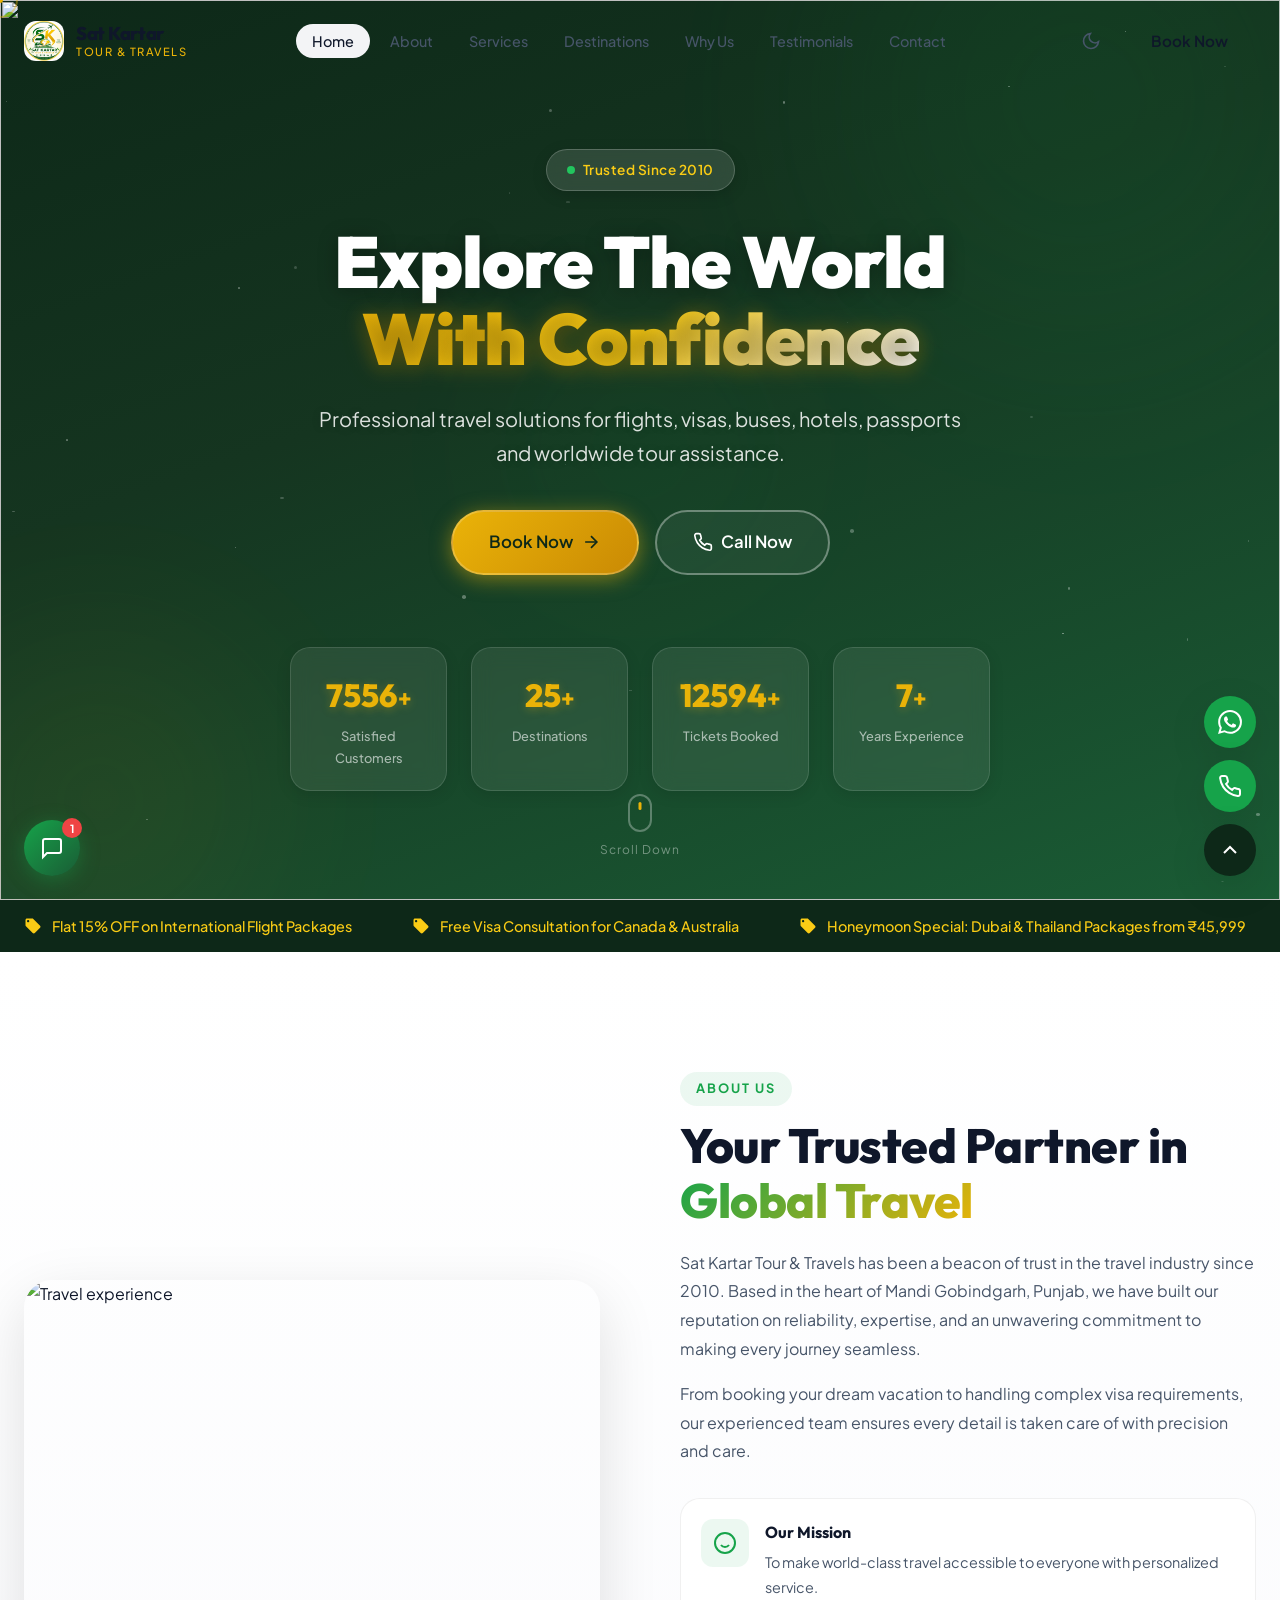
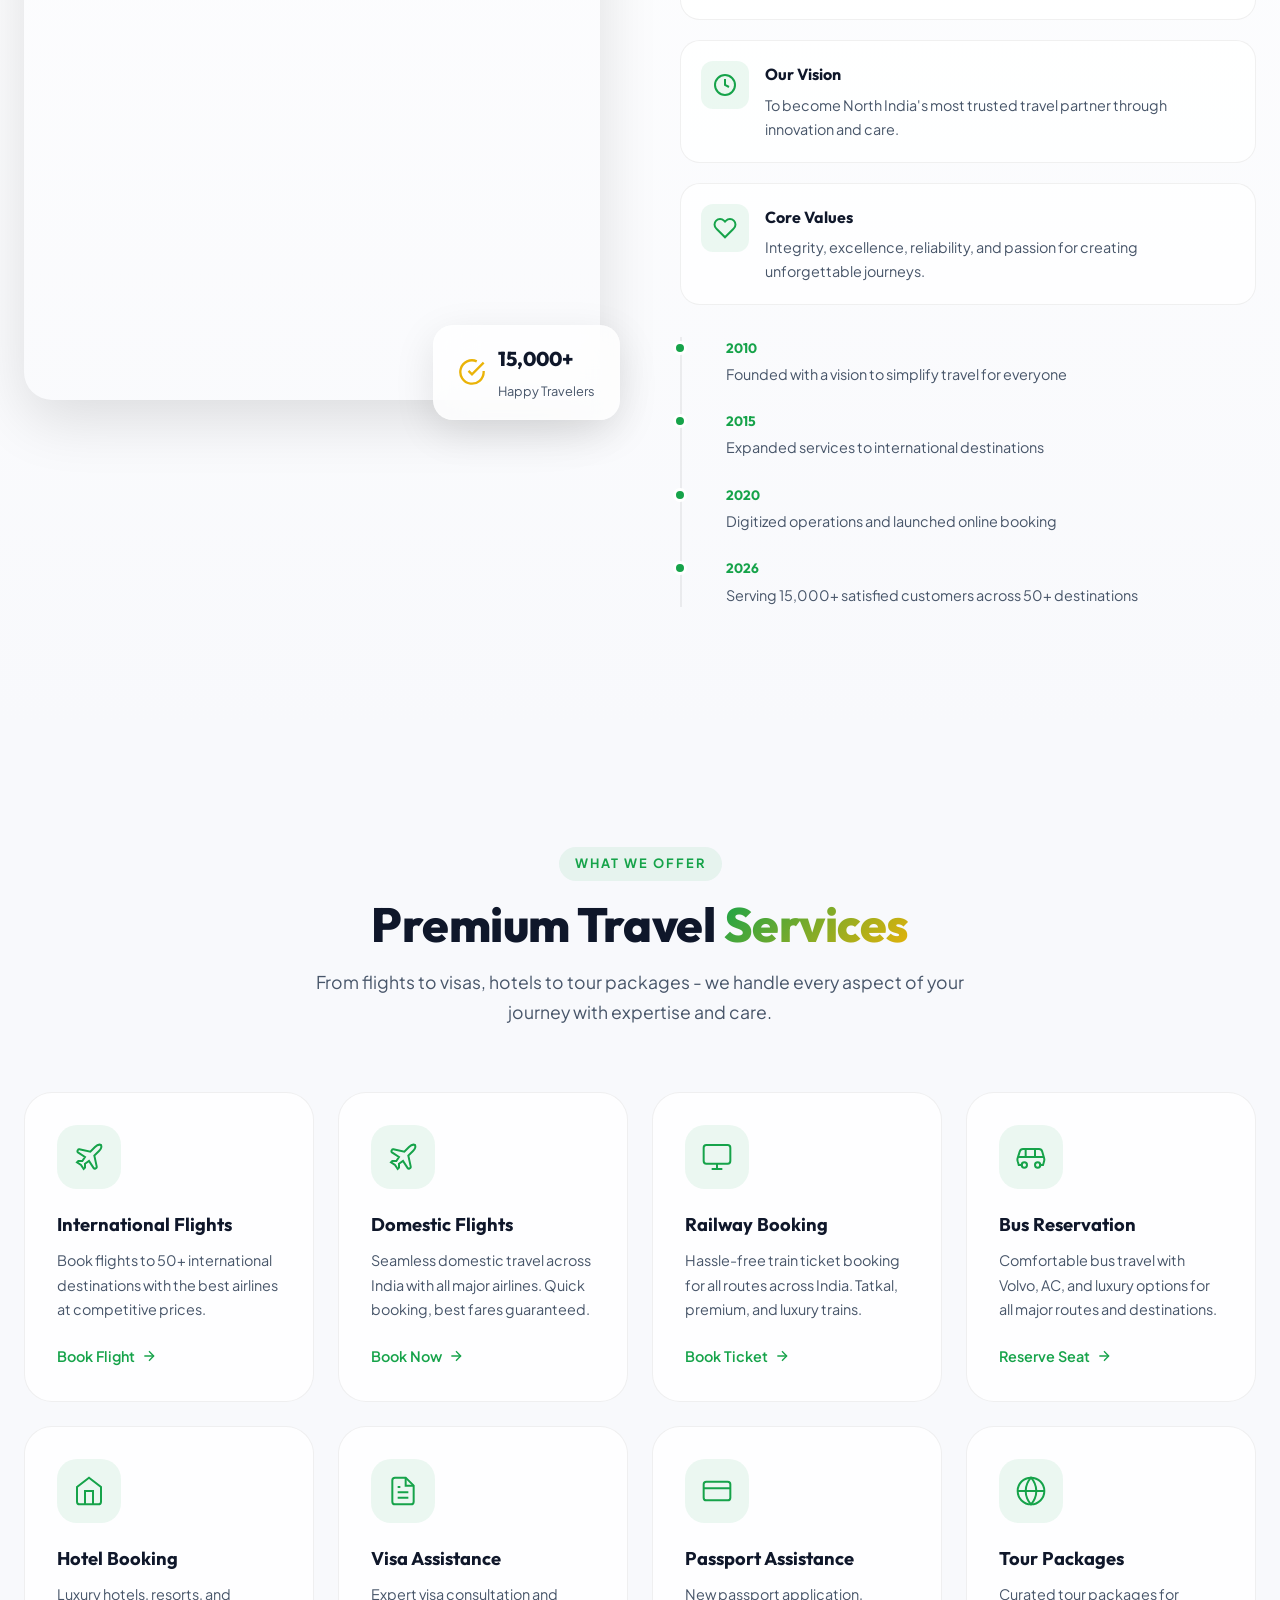
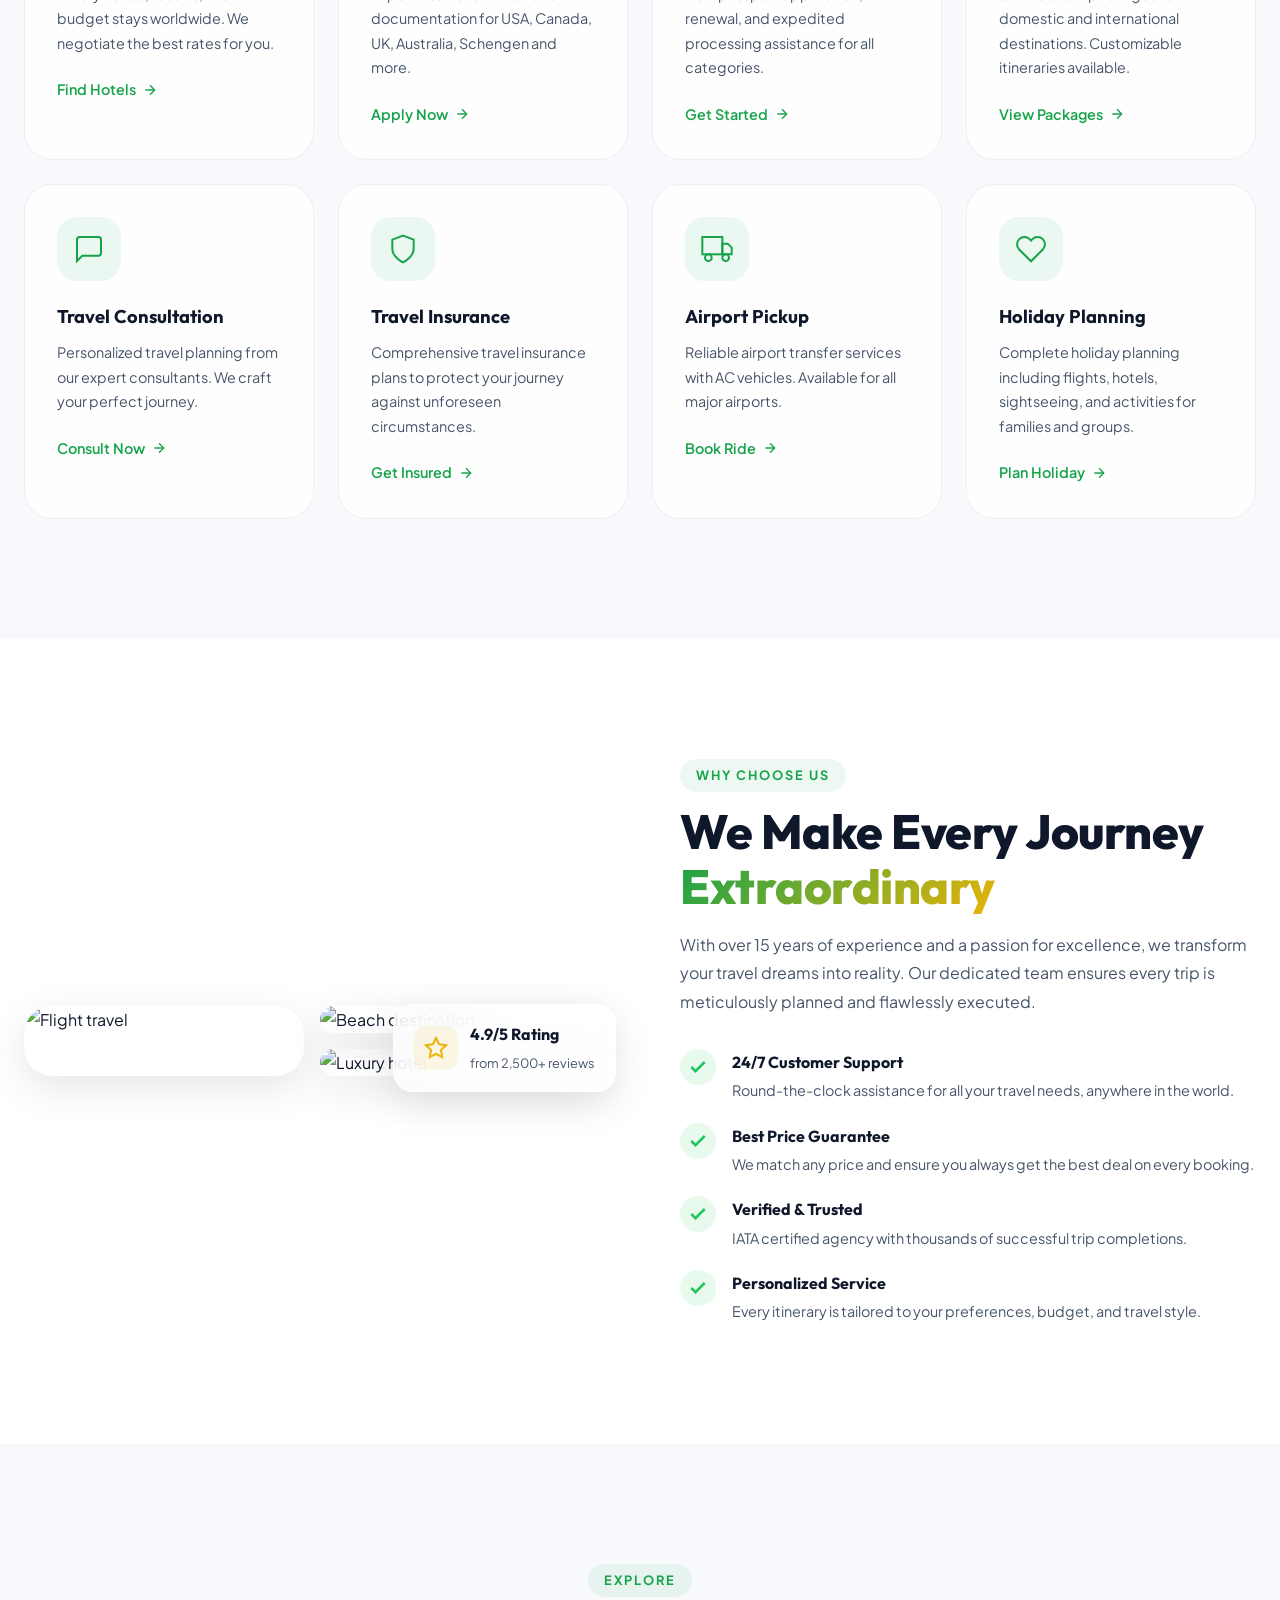
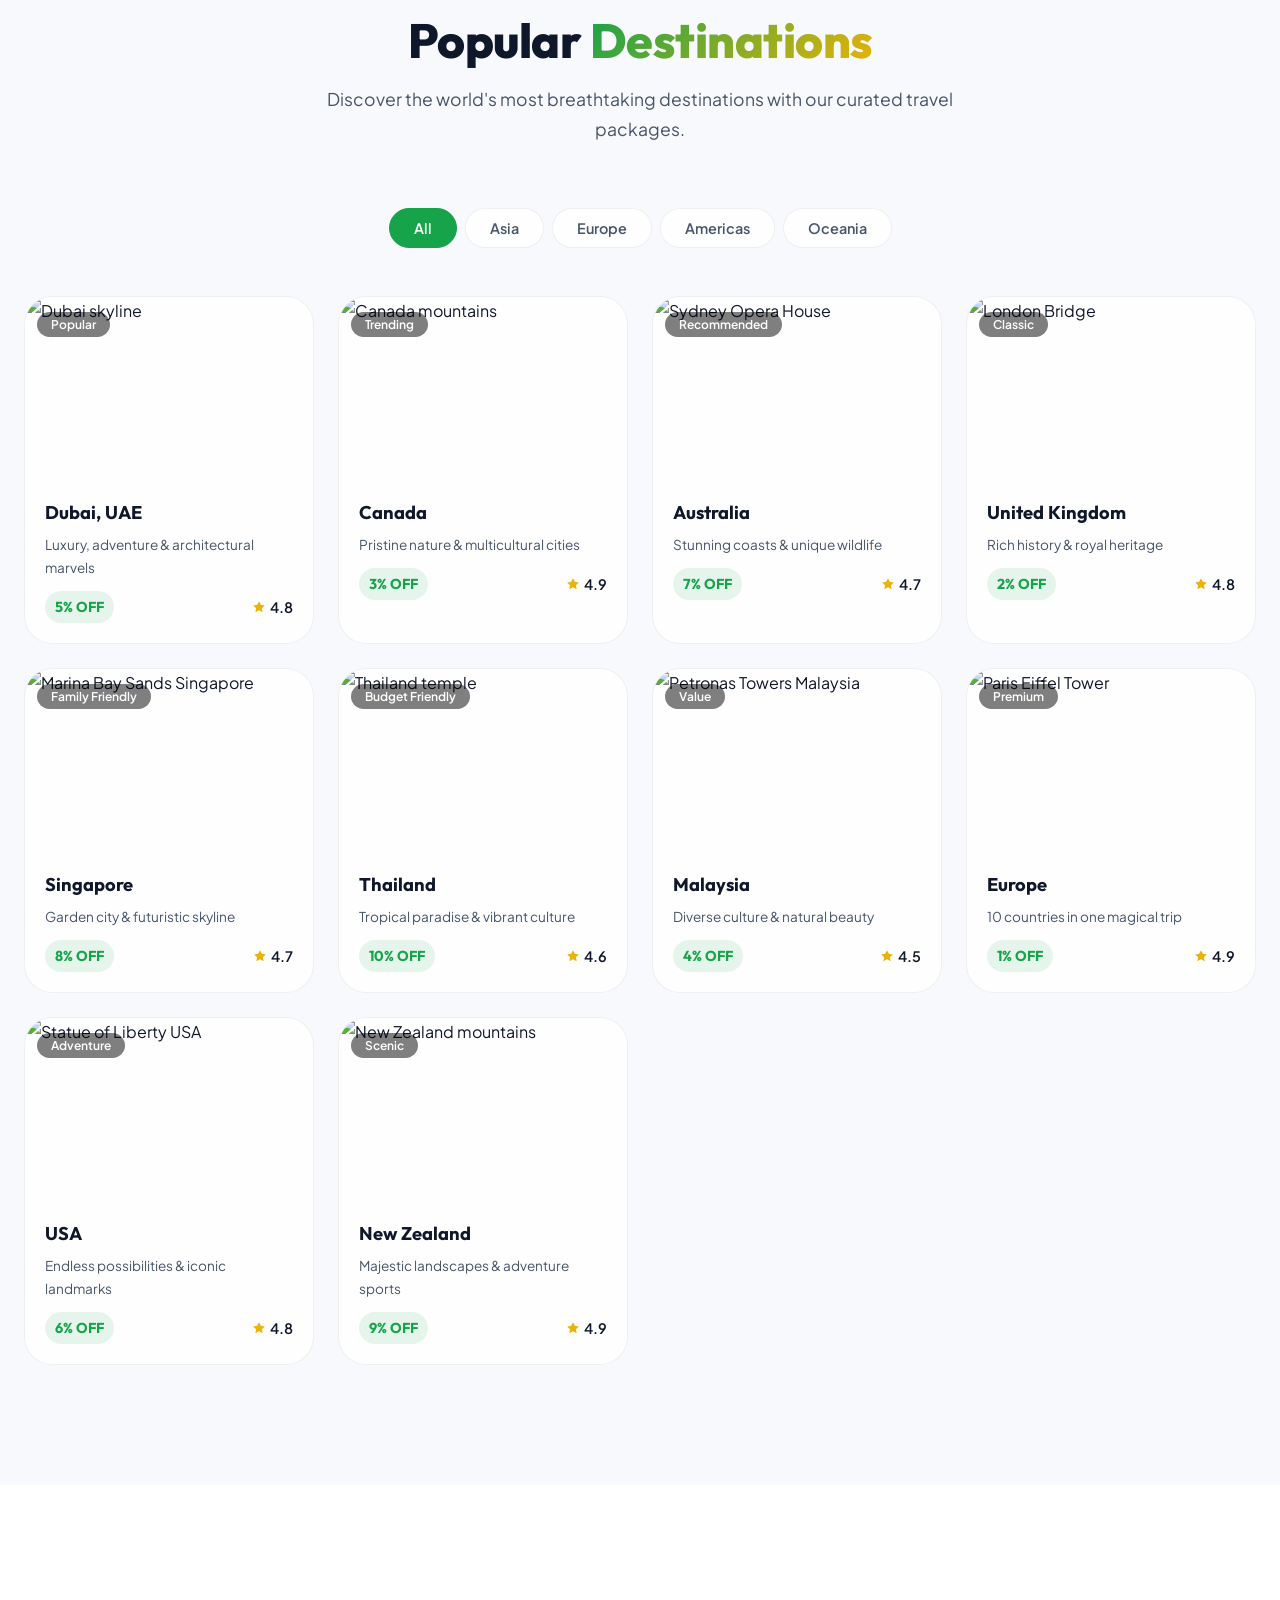
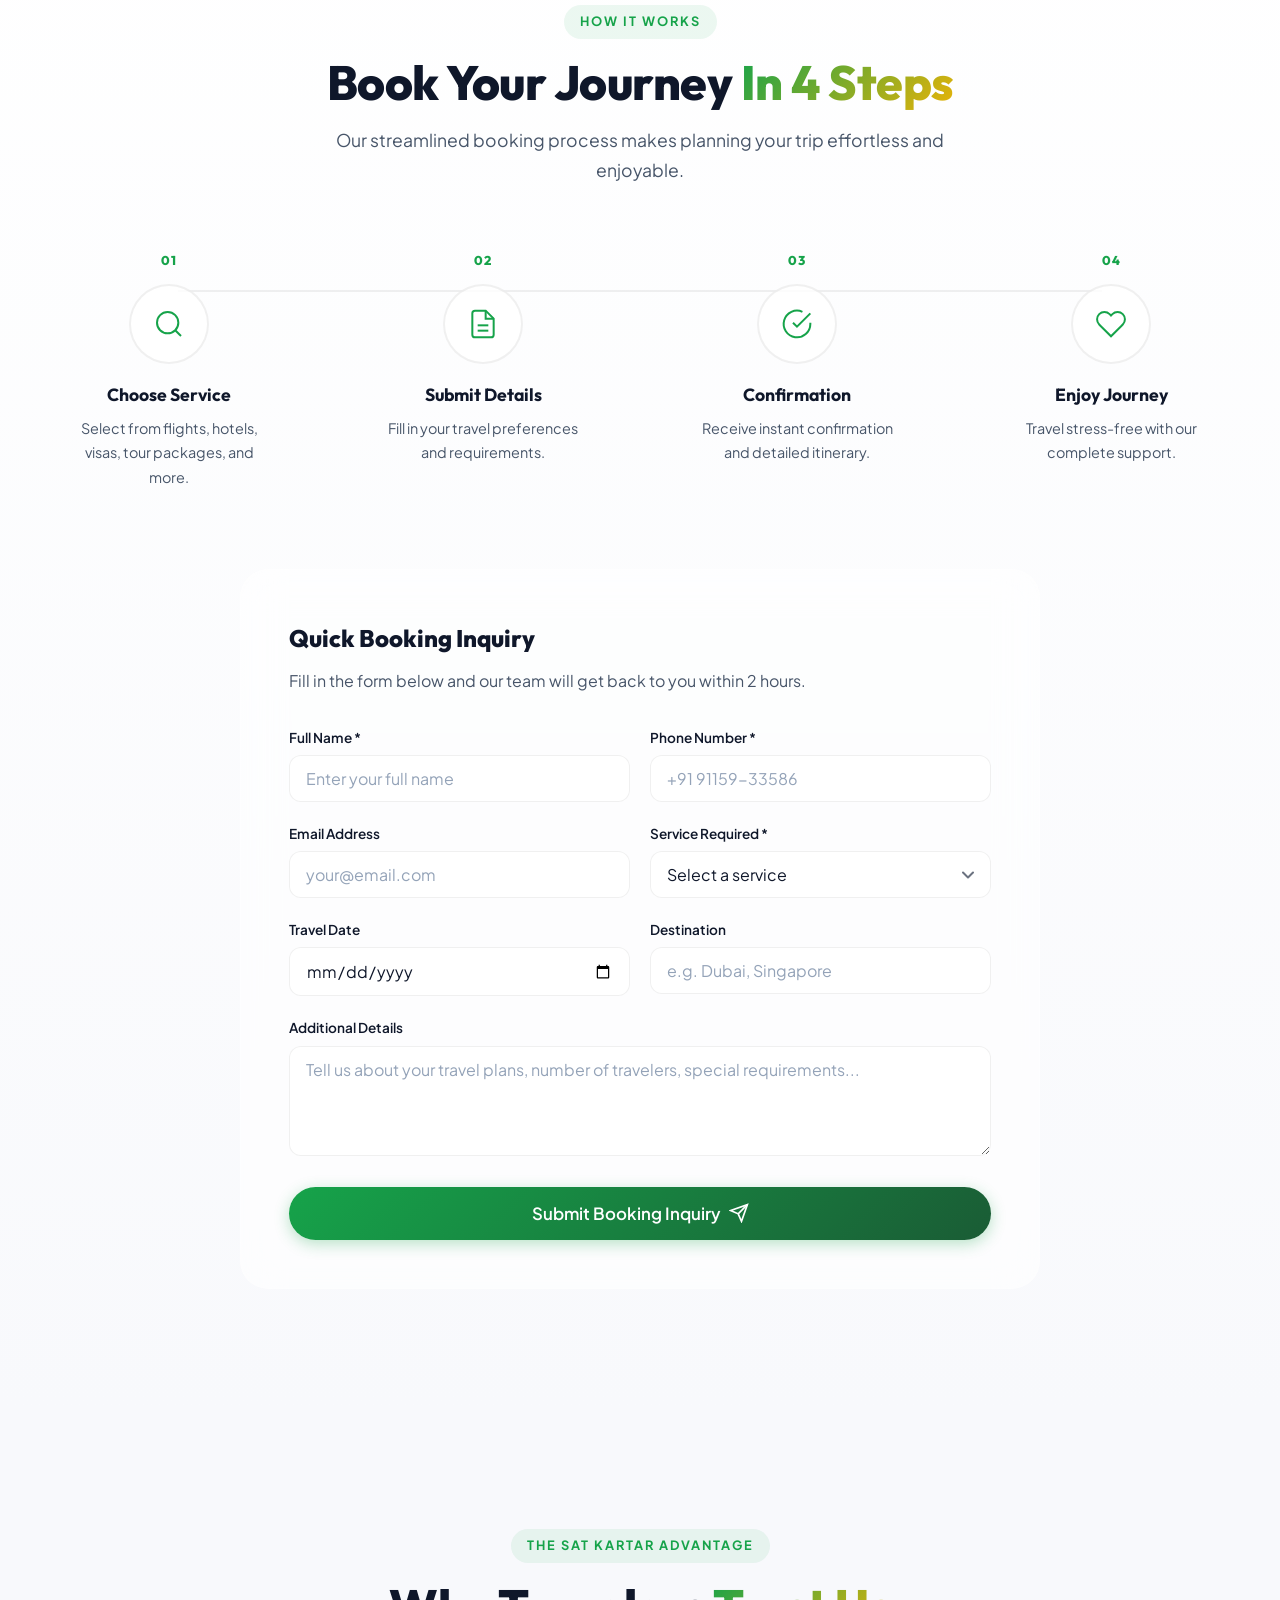
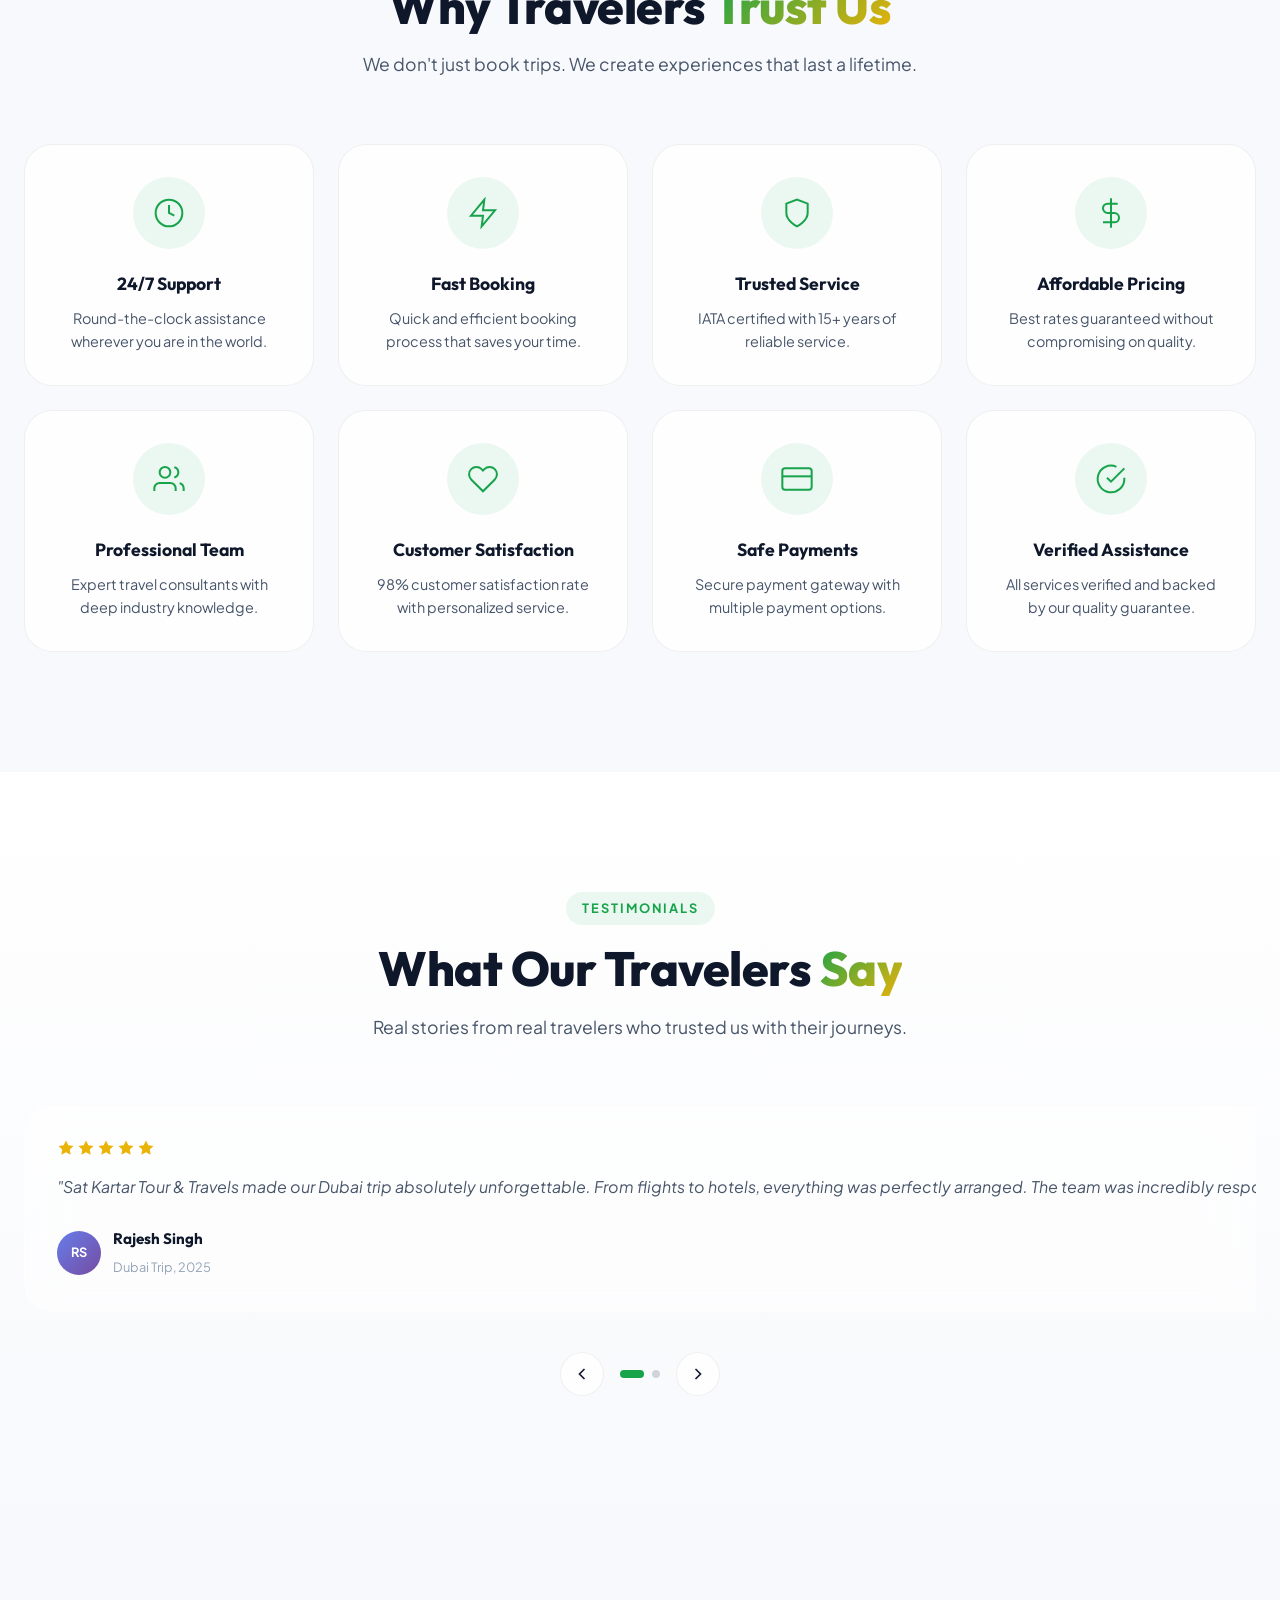
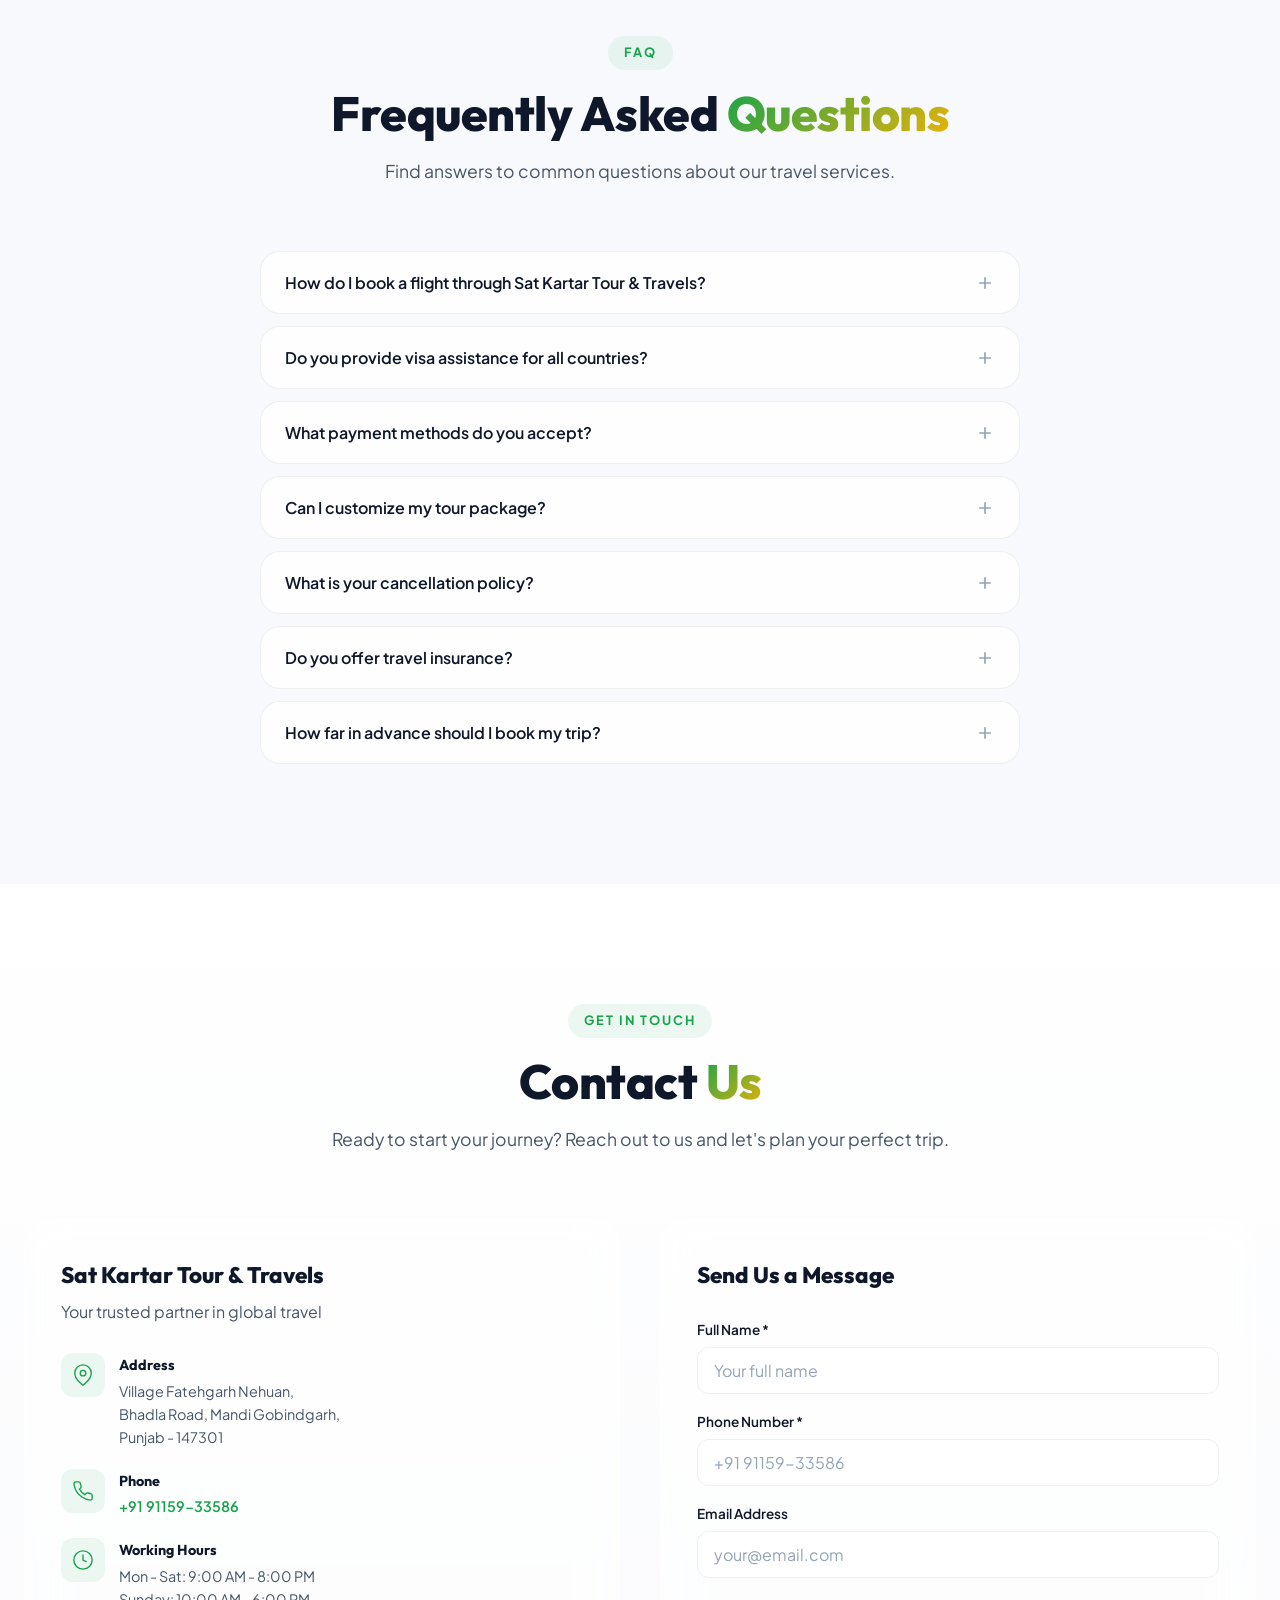
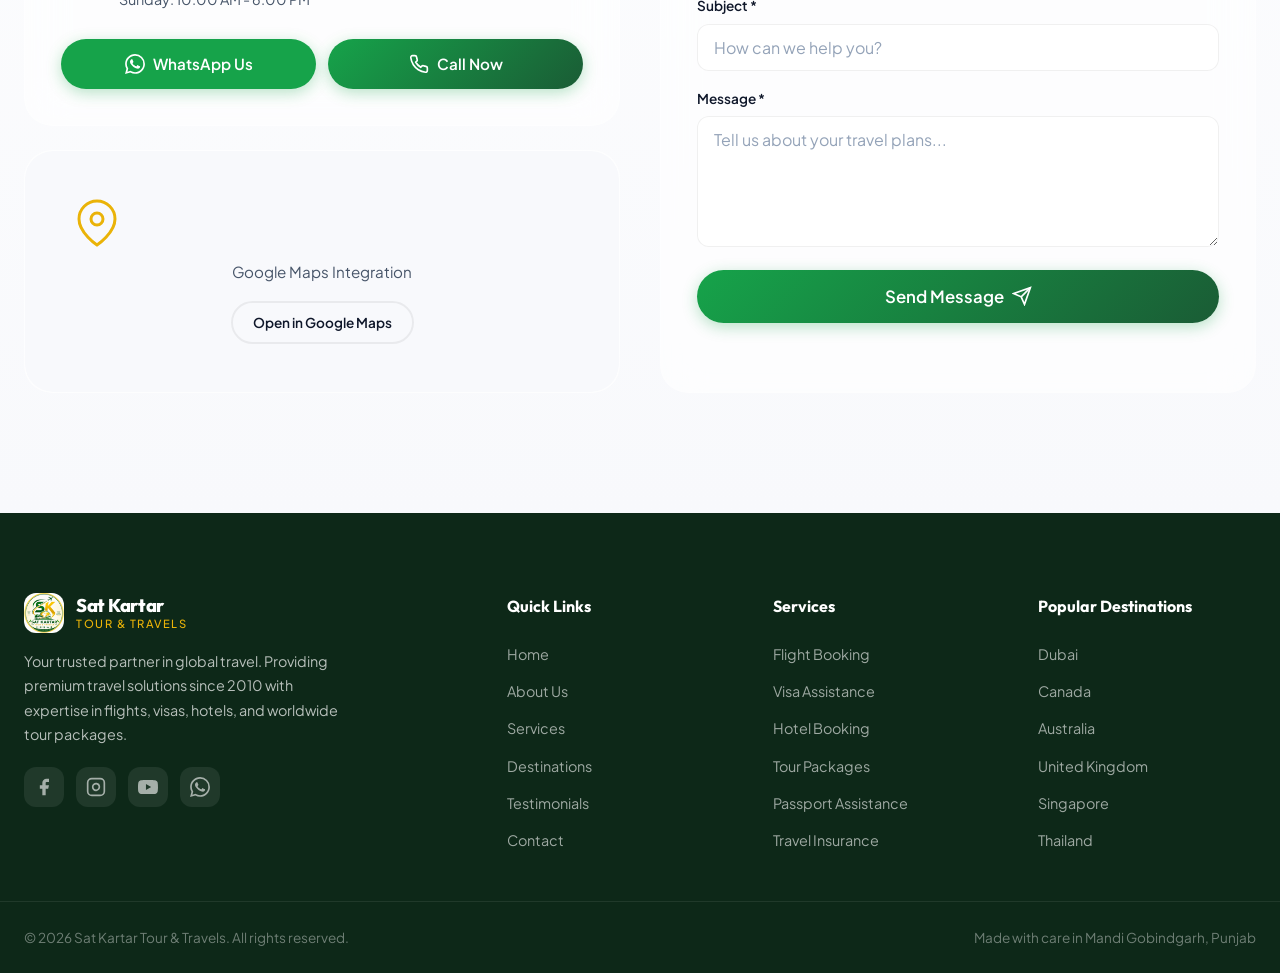
==== commit c67a91b4: "Update index.html" ====
--- a/index.html
+++ b/index.html
@@ -1,28 +1,12 @@
-<meta charset="UTF-8">
-<meta name="viewport" content="width=device-width, initial-scale=1.0, viewport-fit=cover">
-<meta http-equiv="X-UA-Compatible" content="IE=edge">
-
-<title>Sat Kartar Tour & Travels | Flight Booking, Visa, Hotel & Tour Packages in Punjab</title>
-
-<meta name="description" content="Sat Kartar Tour & Travels offers international & domestic flight booking, visa assistance, railway tickets, hotel booking, passport assistance and tour packages in Mandi Gobindgarh, Punjab.">
-
-<meta name="keywords" content="Sat Kartar Tour & Travels, Sat Kartar Travels, travel agency Punjab, travel agency Mandi Gobindgarh, flight booking, international flights, domestic flights, visa assistance, passport assistance, railway ticket booking, bus booking, hotel booking, tour packages, Punjab travel services">
-
-<meta name="author" content="Sat Kartar Tour & Travels">
-<meta name="robots" content="index, follow">
-<meta name="theme-color" content="#0B6E4F">
-
-<link rel="canonical" href="https://satkartartravels.work.gd/">
-<link rel="icon" href="/favicon.ico">
-
-<meta property="og:type" content="website">
-<meta property="og:title" content="Sat Kartar Tour & Travels">
-<meta property="og:description" content="Premium travel services including flights, hotels, visas and tour packages.">
-<meta property="og:url" content="https://satkartartravels.work.gd/">
-
-<meta name="twitter:card" content="summary_large_image">
-<meta name="twitter:title" content="Sat Kartar Tour & Travels">
-<meta name="twitter:description" content="Premium travel services including flights, hotels, visas and tour packages.">sultation">
+<!DOCTYPE html>
+<html lang="en" data-theme="light">
+<head>
+  <meta charset="UTF-8">
+  <meta name="viewport" content="width=device-width, initial-scale=1.0, viewport-fit=cover">
+  <meta http-equiv="X-UA-Compatible" content="IE=edge">
+  <title>Sat Kartar Tour & Travels | Premium Travel Solutions | Flights, Visas, Hotels & Tour Packages</title>
+  <meta name="description" content="Sat Kartar Tour & Travels offers premium travel solutions including international & domestic flights, visa assistance, hotel bookings, tour packages, passport assistance and travel consultation in Mandi Gobindgarh, Punjab.">
+  <meta name="keywords" content="travel agency, flight booking, visa assistance, hotel booking, tour packages, Mandi Gobindgarh, Punjab, Sat Kartar, international flights, domestic flights, passport assistance, travel consultation">
   <meta name="author" content="Sat Kartar Tour & Travels">
   <meta name="robots" content="index, follow">
   <link rel="canonical" href="https://www.satkartartourandtravels.com/">
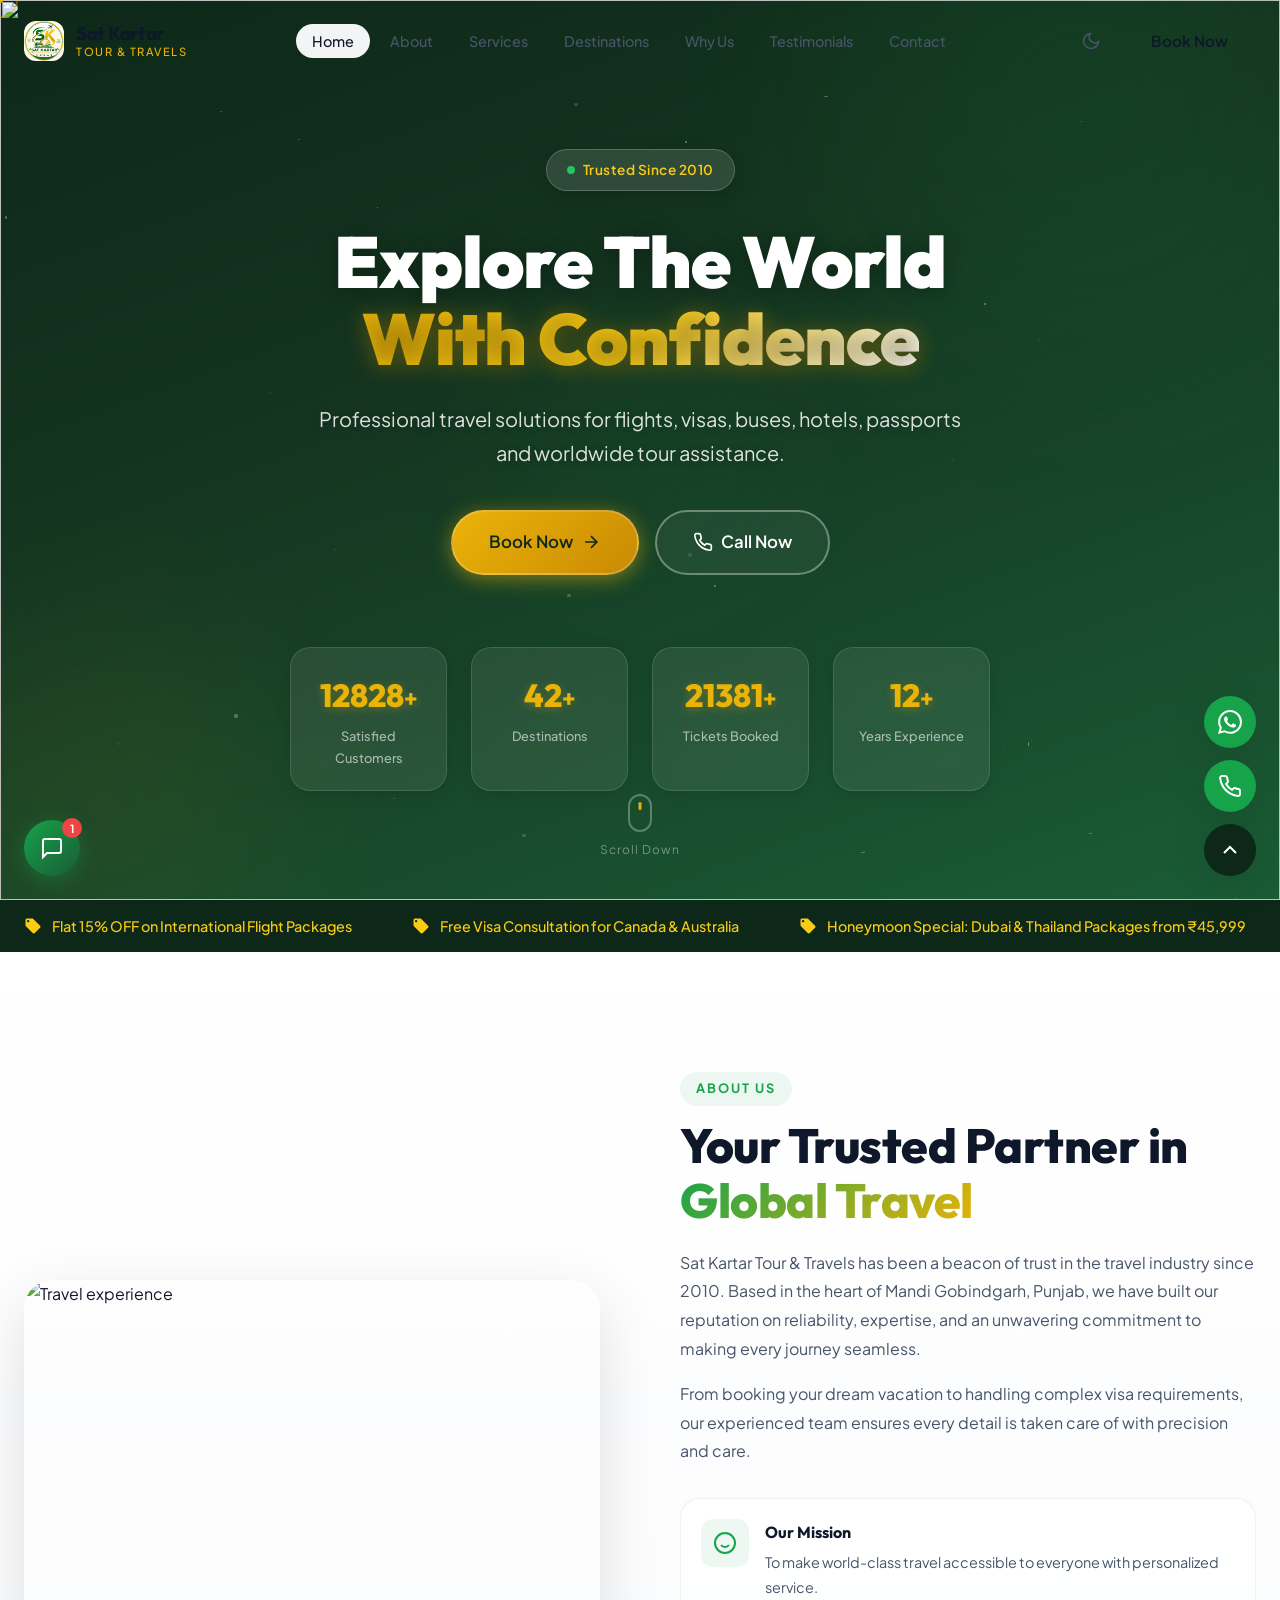
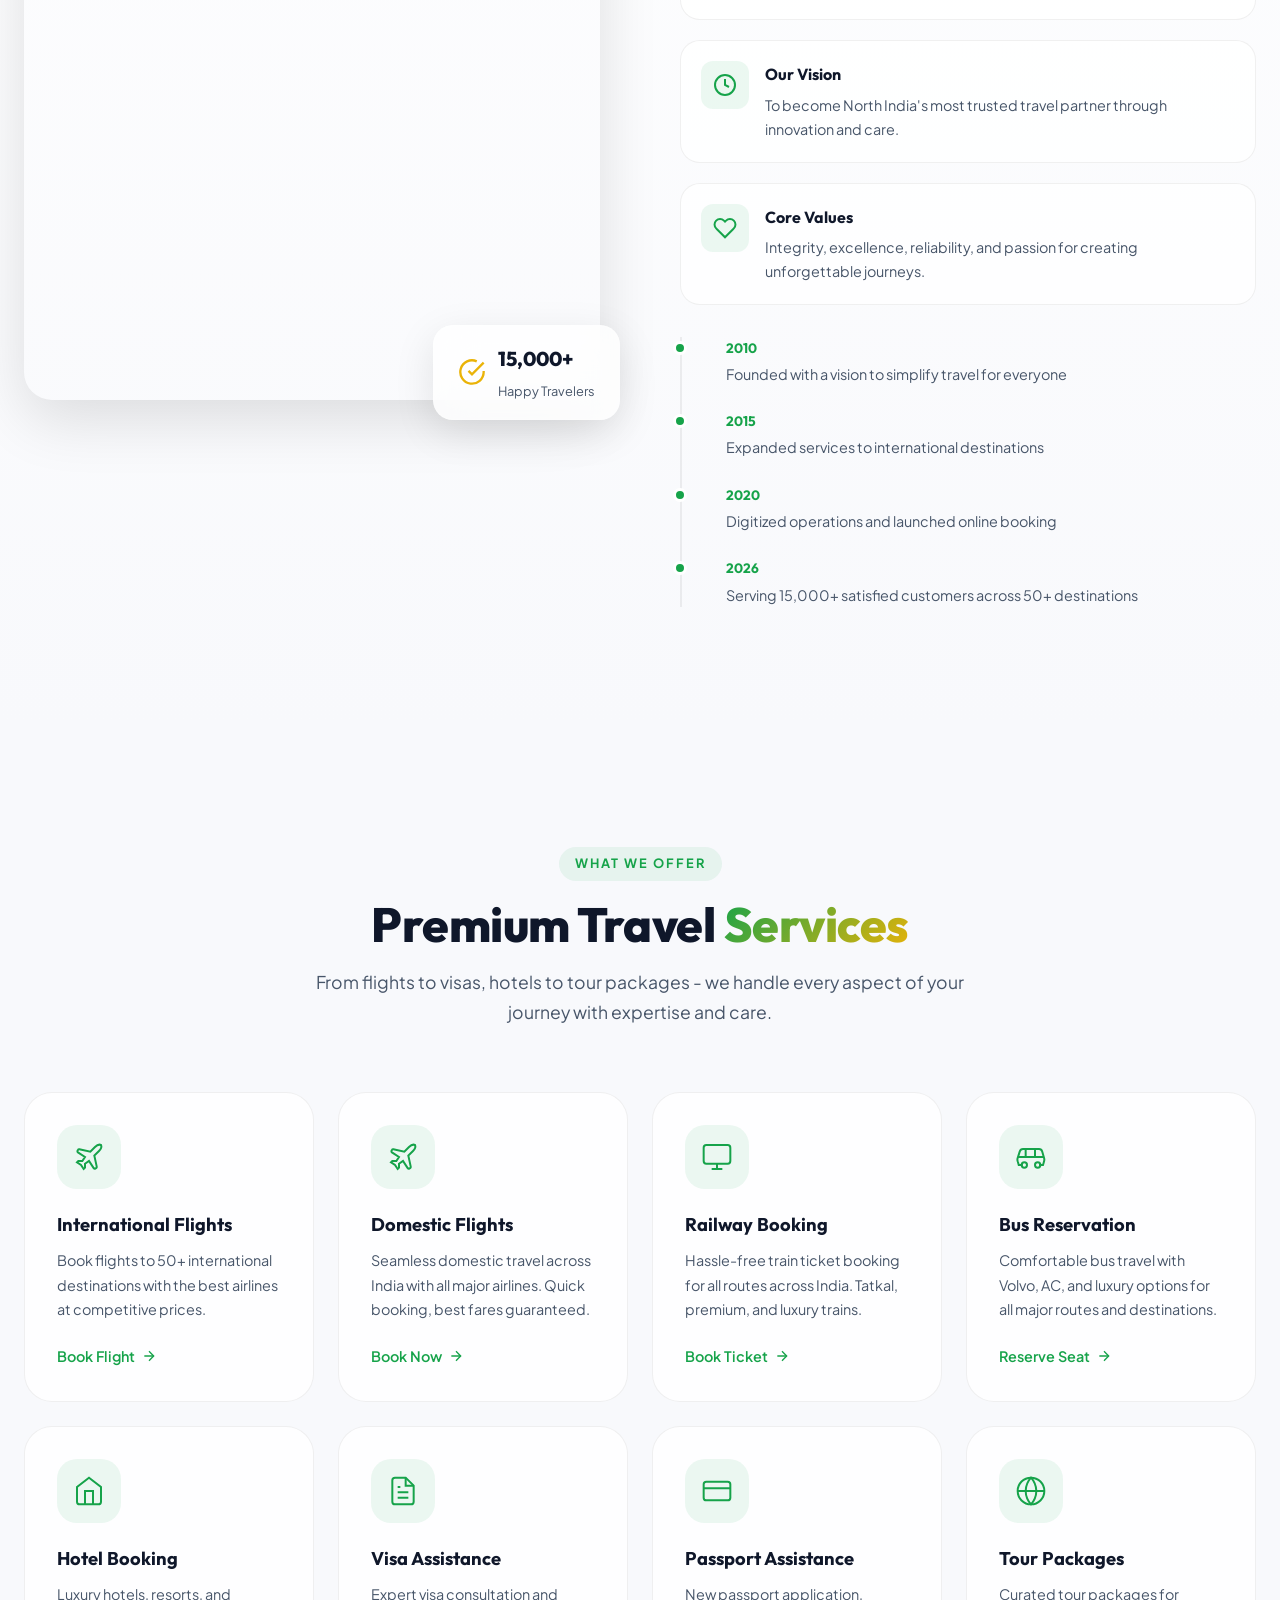
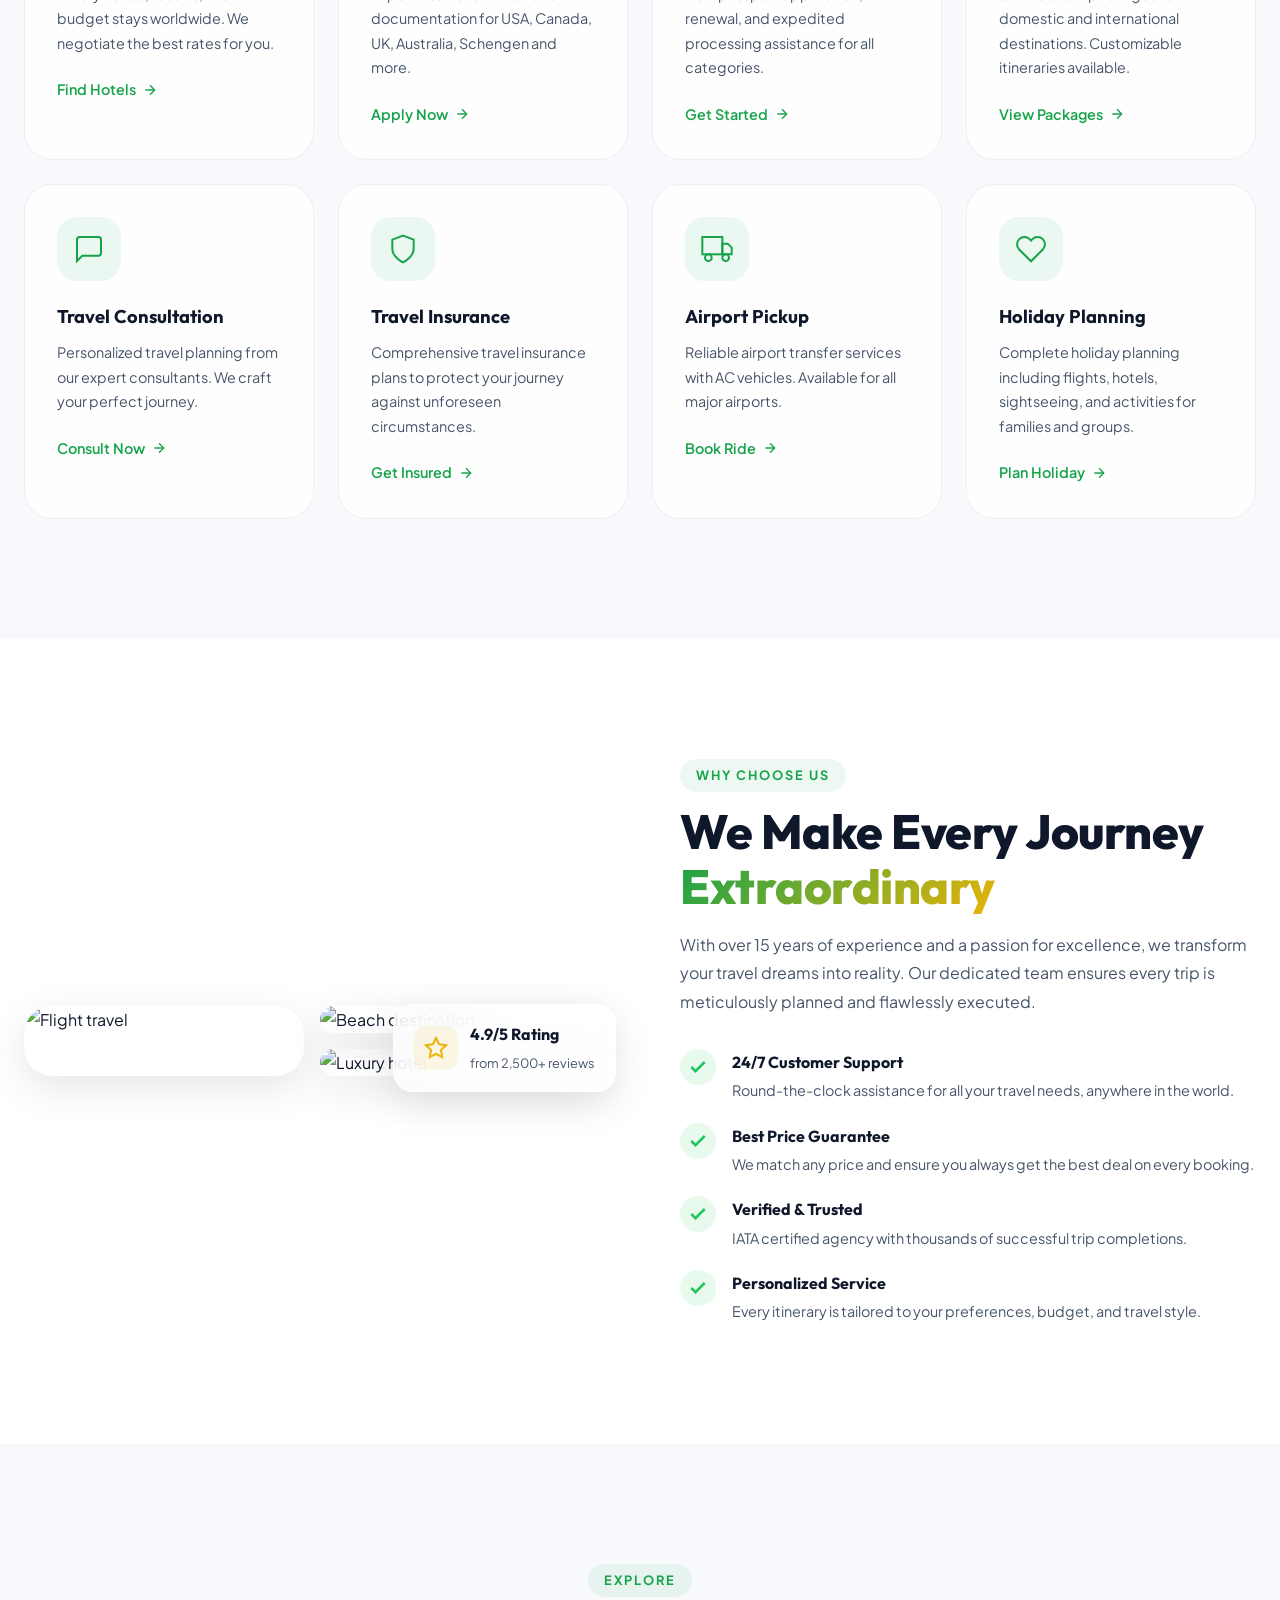
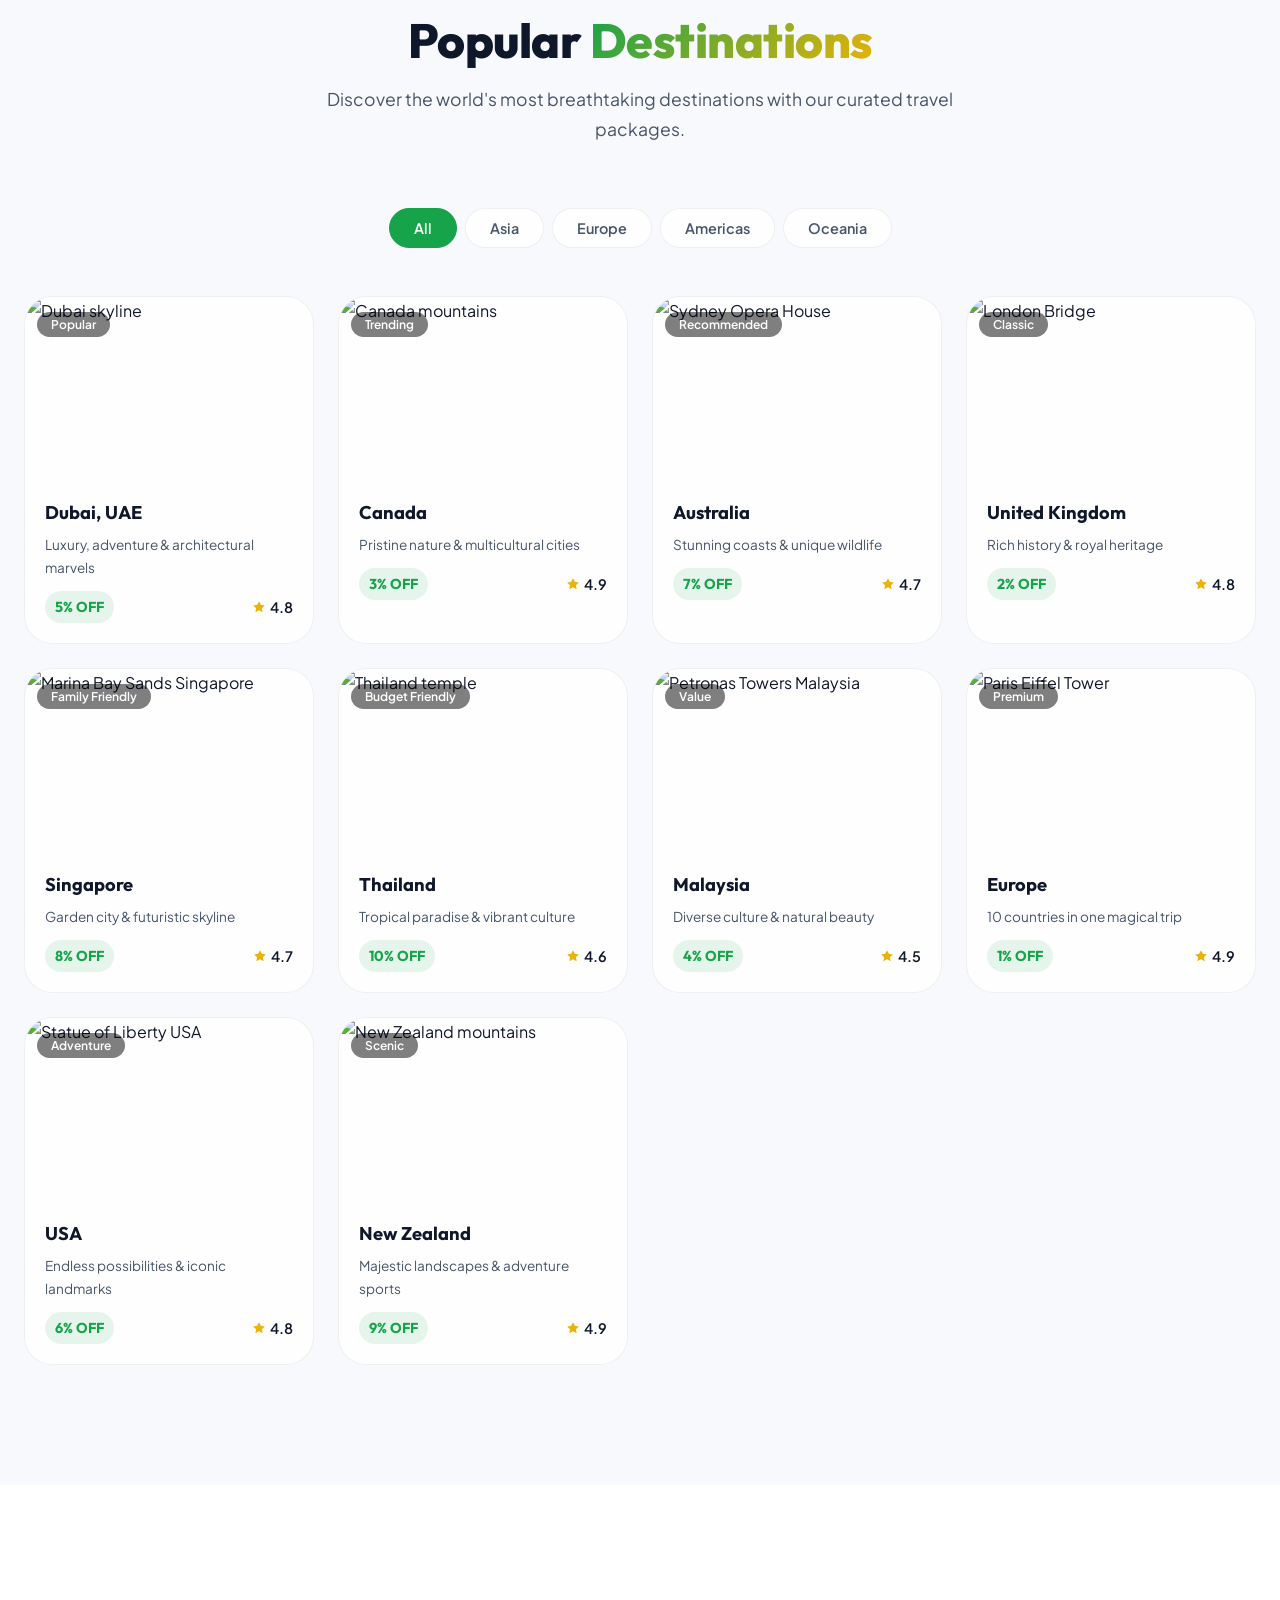
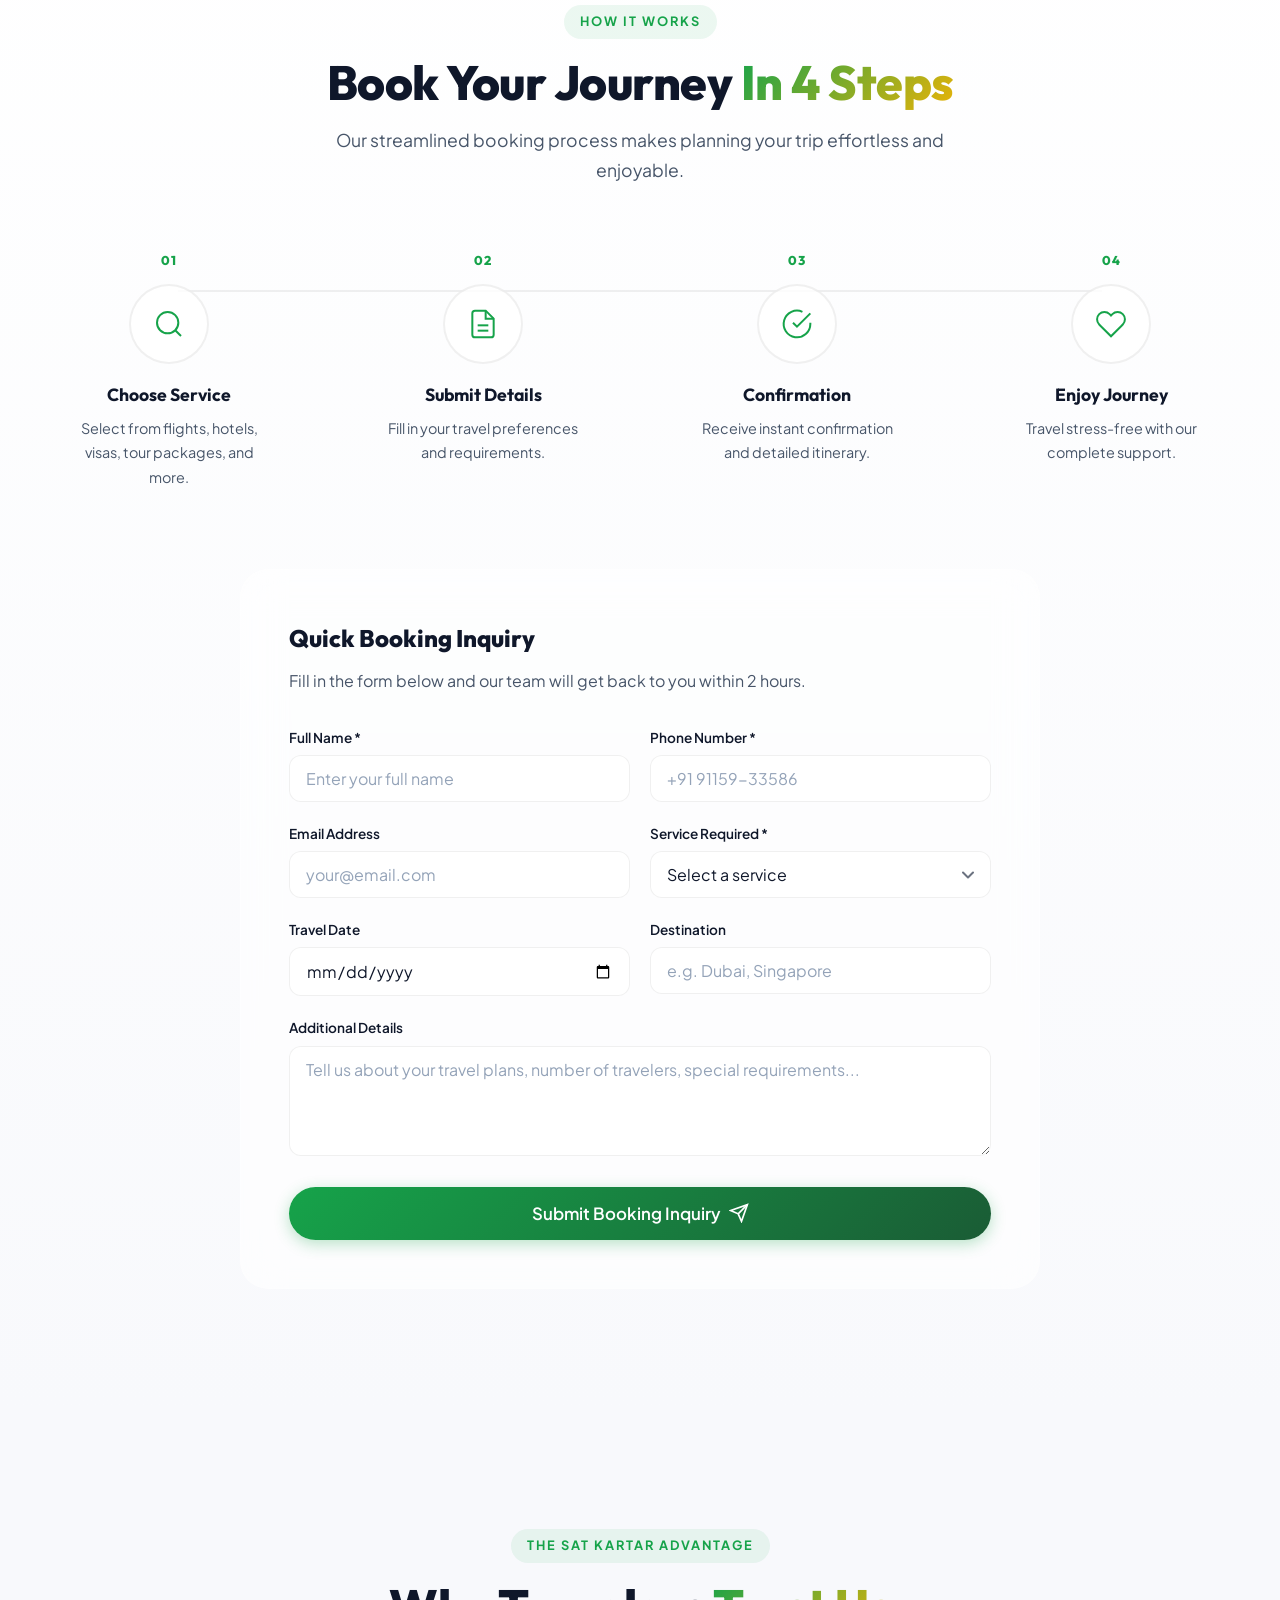
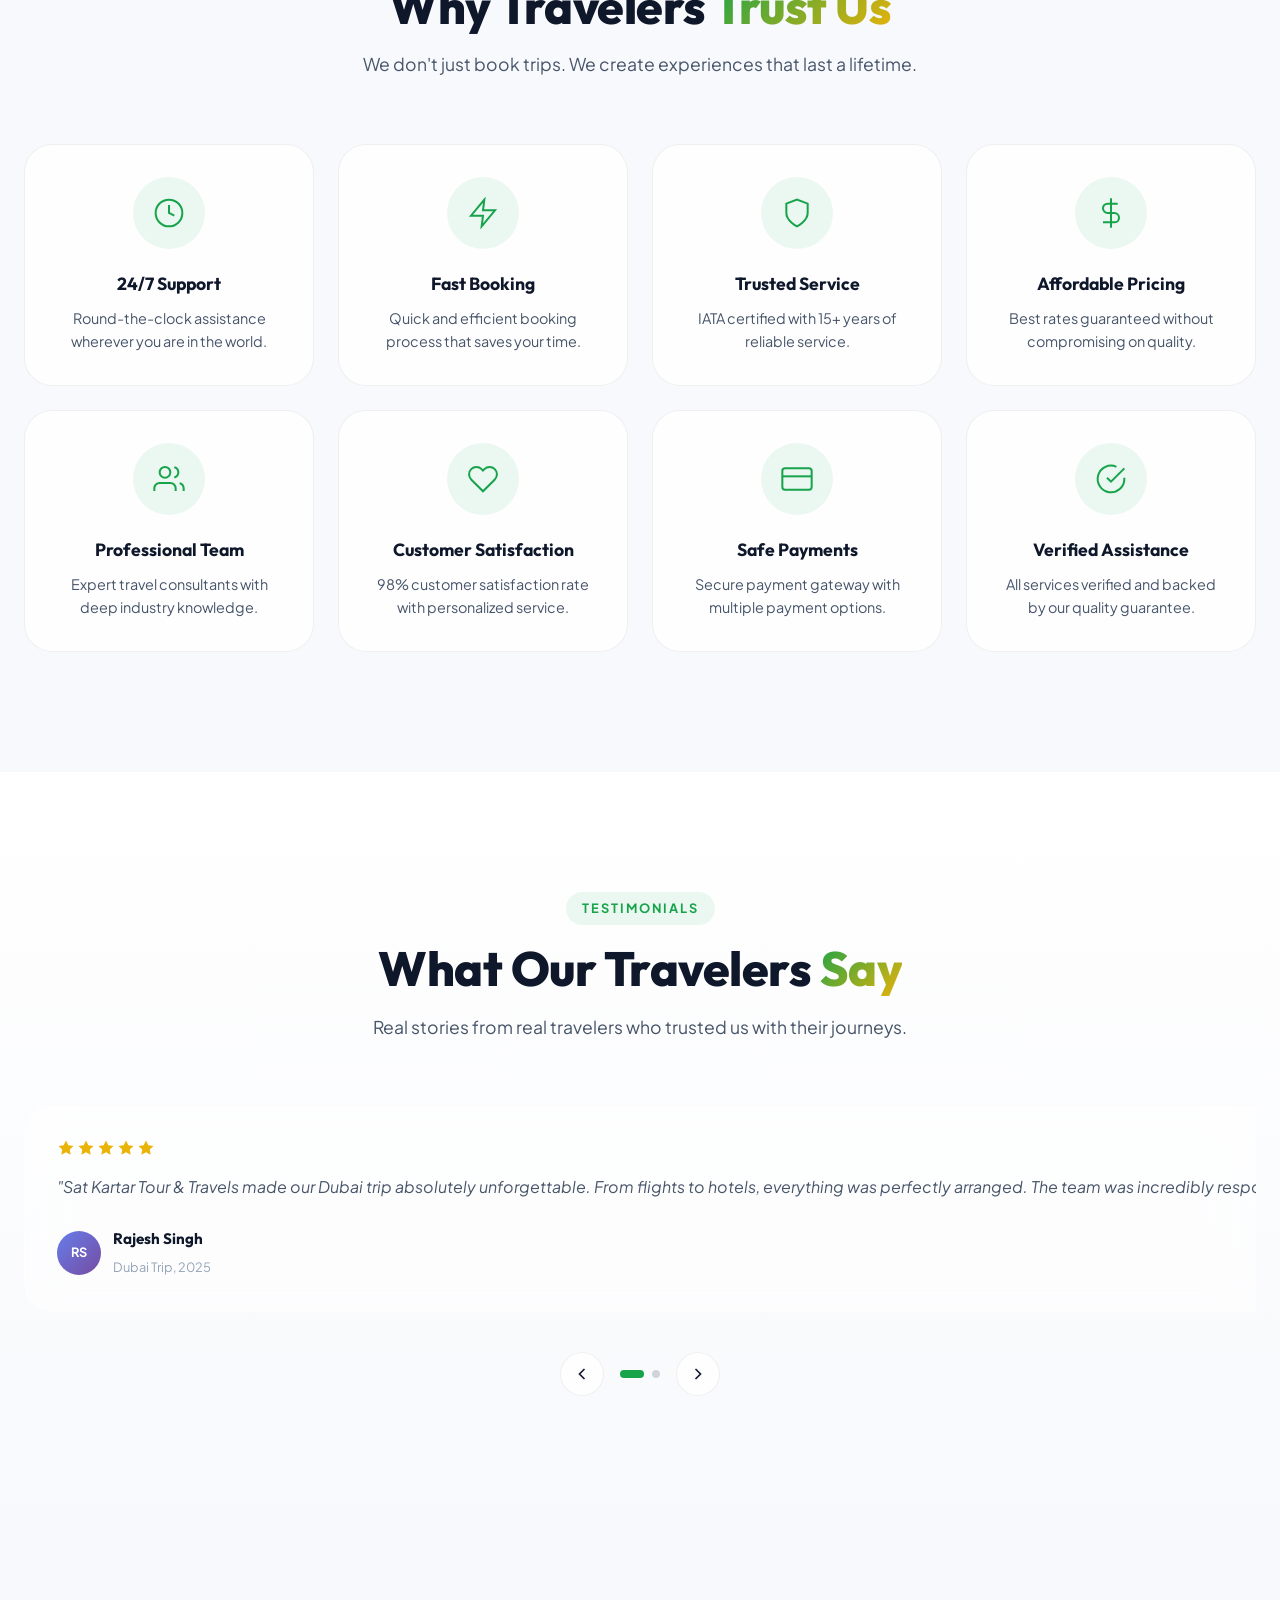
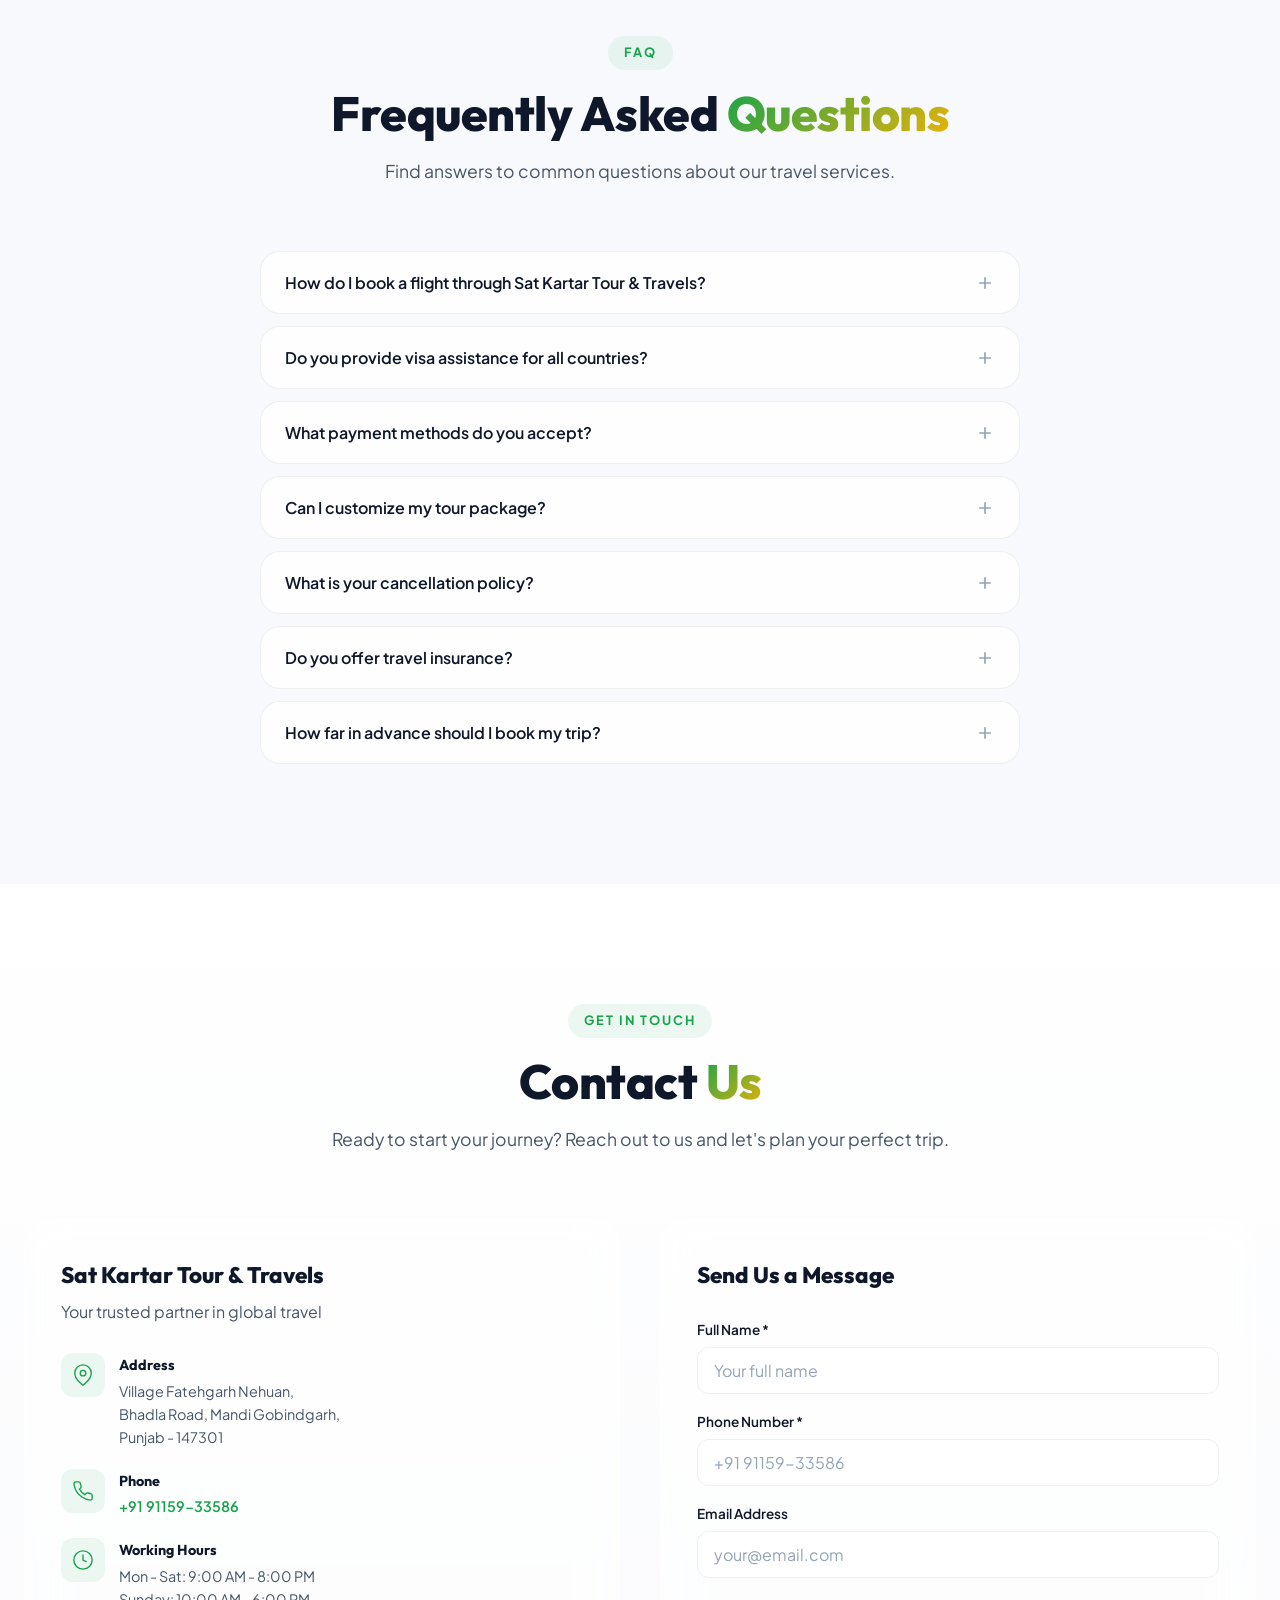
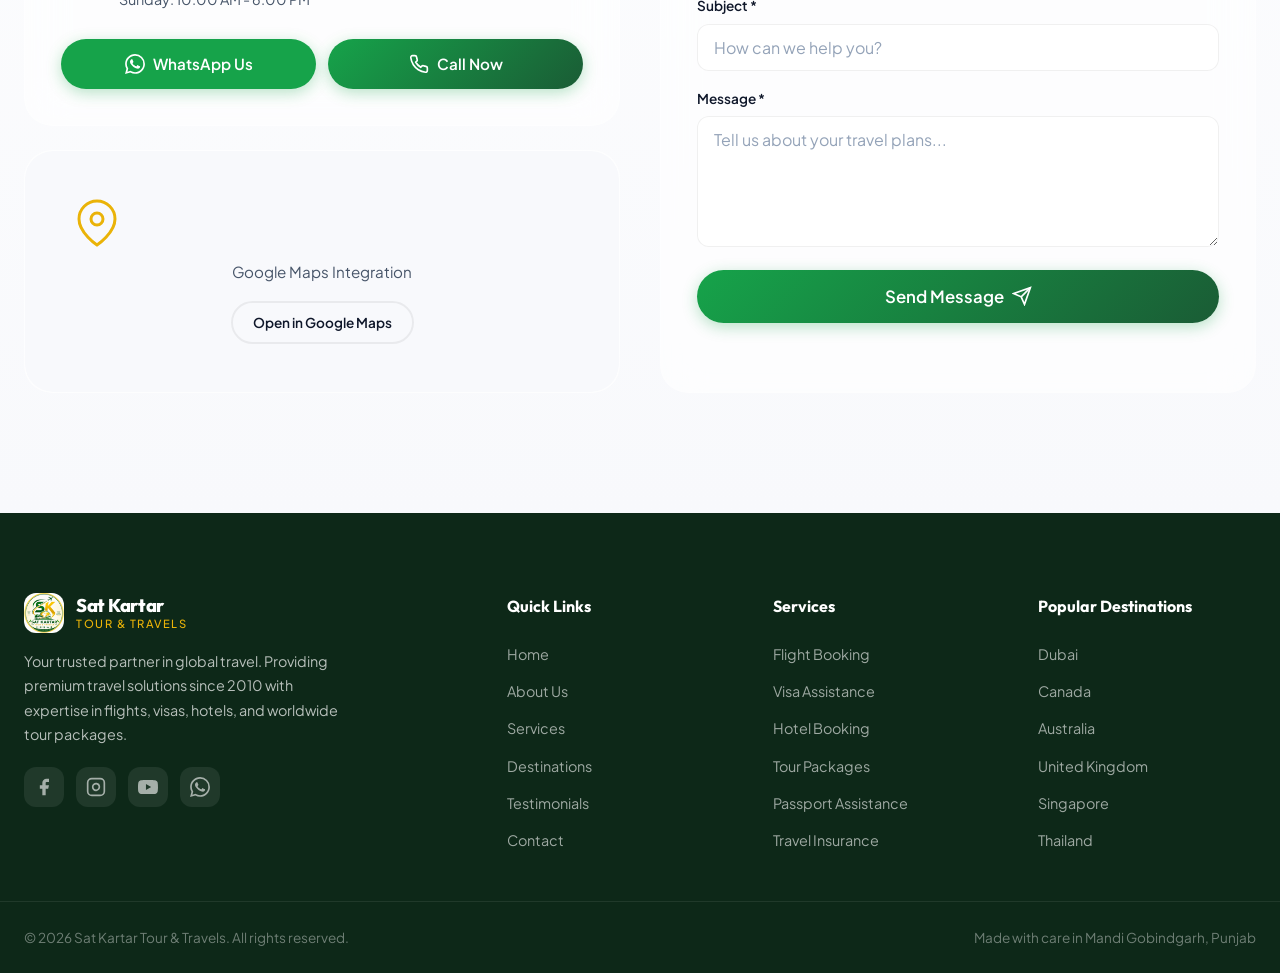
==== commit b74a78a3: "Update index.html" ====
--- a/index.html
+++ b/index.html
@@ -4,26 +4,32 @@
   <meta charset="UTF-8">
   <meta name="viewport" content="width=device-width, initial-scale=1.0, viewport-fit=cover">
   <meta http-equiv="X-UA-Compatible" content="IE=edge">
-  <title>Sat Kartar Tour & Travels | Premium Travel Solutions | Flights, Visas, Hotels & Tour Packages</title>
-  <meta name="description" content="Sat Kartar Tour & Travels offers premium travel solutions including international & domestic flights, visa assistance, hotel bookings, tour packages, passport assistance and travel consultation in Mandi Gobindgarh, Punjab.">
-  <meta name="keywords" content="travel agency, flight booking, visa assistance, hotel booking, tour packages, Mandi Gobindgarh, Punjab, Sat Kartar, international flights, domestic flights, passport assistance, travel consultation">
+
+  <title>Sat Kartar Tour & Travels | Flight Booking, Visa, Hotel & Tour Packages in Punjab</title>
+
+  <meta name="description" content="Sat Kartar Tour & Travels offers international & domestic flight booking, railway ticket booking, bus booking, visa assistance, hotel booking, passport assistance and tour packages in Mandi Gobindgarh, Punjab.">
+
+  <meta name="keywords" content="Sat Kartar Tour & Travels, Sat Kartar Travels, travel agency Punjab, travel agency Mandi Gobindgarh, flight booking, international flights, domestic flights, visa assistance, passport assistance, railway ticket booking, bus booking, hotel booking, tour packages">
+
   <meta name="author" content="Sat Kartar Tour & Travels">
   <meta name="robots" content="index, follow">
-  <link rel="canonical" href="https://www.satkartartourandtravels.com/">
+  <meta name="theme-color" content="#0B6E4F">
+
+  <link rel="canonical" href="https://satkartartravels.work.gd/">
 
   <!-- Open Graph -->
   <meta property="og:title" content="Sat Kartar Tour & Travels | Premium Travel Solutions">
   <meta property="og:description" content="Professional travel solutions for flights, visas, buses, hotels, passports and worldwide tour assistance.">
   <meta property="og:type" content="website">
-  <meta property="og:url" content="https://www.satkartartourandtravels.com/">
-  <meta property="og:image" content="https://www.satkartartourandtravels.com/assets/images/og-image.jpg">
+  <meta property="og:url" content="https://satkartartravels.work.gd/">
+  <meta property="og:image" content="https://satkartartravels.work.gd/satkartarlogo.png">
   <meta property="og:site_name" content="Sat Kartar Tour & Travels">
 
   <!-- Twitter Card -->
   <meta name="twitter:card" content="summary_large_image">
   <meta name="twitter:title" content="Sat Kartar Tour & Travels | Premium Travel Solutions">
   <meta name="twitter:description" content="Professional travel solutions for flights, visas, buses, hotels, passports and worldwide tour assistance.">
-  <meta name="twitter:image" content="https://www.satkartartourandtravels.com/assets/images/og-image.jpg">
+  <meta name="twitter:image" content="https://satkartartravels.work.gd/satkartarlogo.png">
 
   <!-- Favicon -->
   <link rel="icon" type="image/png" href="satkartarlogo.png">
@@ -31,46 +37,27 @@
   <!-- Google Fonts -->
   <link rel="preconnect" href="https://fonts.googleapis.com">
   <link rel="preconnect" href="https://fonts.gstatic.com" crossorigin>
-  <link href="https://fonts.googleapis.com/css2?family=Outfit:wght@300;400;500;600;700;800;900&family=Plus+Jakarta+Sans:ital,wght@0,300;0,400;0,500;0,600;0,700;0,800;1,400;1,500&display=swap" rel="stylesheet">
-
-  <!-- Schema.org Local Business -->
+  <link href="https://fonts.googleapis.com/css2?family=Outfit:wght@300;400;500;600;700;800;900&family=Plus+Jakarta+Sans:wght@300;400;500;600;700;800&display=swap" rel="stylesheet">
+
+  <!-- Schema.org -->
   <script type="application/ld+json">
   {
-    "@context": "https://schema.org",
-    "@type": "TravelAgency",
-    "name": "Sat Kartar Tour & Travels",
-    "description": "Professional travel solutions for flights, visas, buses, hotels, passports and worldwide tour assistance.",
-    "url": "https://www.satkartartourandtravels.com",
-    "telephone": "+919115933586",
-    "address": {
-      "@type": "PostalAddress",
-      "streetAddress": "Village Fatehgarh Nehuan, Bhadla Road",
-      "addressLocality": "Mandi Gobindgarh",
-      "addressRegion": "Punjab",
-      "postalCode": "147301",
-      "addressCountry": "IN"
+    "@context":"https://schema.org",
+    "@type":"TravelAgency",
+    "name":"Sat Kartar Tour & Travels",
+    "description":"Professional travel solutions for flights, visas, buses, hotels, passports and worldwide tour assistance.",
+    "url":"https://satkartartravels.work.gd/",
+    "telephone":"+919115933586",
+    "image":"https://satkartartravels.work.gd/satkartarlogo.png",
+    "address":{
+      "@type":"PostalAddress",
+      "streetAddress":"Village Fatehgarh Nehuan, Bhadla Road",
+      "addressLocality":"Mandi Gobindgarh",
+      "addressRegion":"Punjab",
+      "postalCode":"147301",
+      "addressCountry":"IN"
     },
-    "geo": {
-      "@type": "GeoCoordinates",
-      "latitude": 30.8049,
-      "longitude": 76.7047
-    },
-    "openingHoursSpecification": [
-      {
-        "@type": "OpeningHoursSpecification",
-        "dayOfWeek": ["Monday","Tuesday","Wednesday","Thursday","Friday","Saturday"],
-        "opens": "09:00",
-        "closes": "20:00"
-      },
-      {
-        "@type": "OpeningHoursSpecification",
-        "dayOfWeek": "Sunday",
-        "opens": "10:00",
-        "closes": "18:00"
-      }
-    ],
-    "priceRange": "$$",
-    "image": "https://www.satkartartourandtravels.com/assets/images/og-image.jpg"
+    "priceRange":"₹₹"
   }
   </script>
 
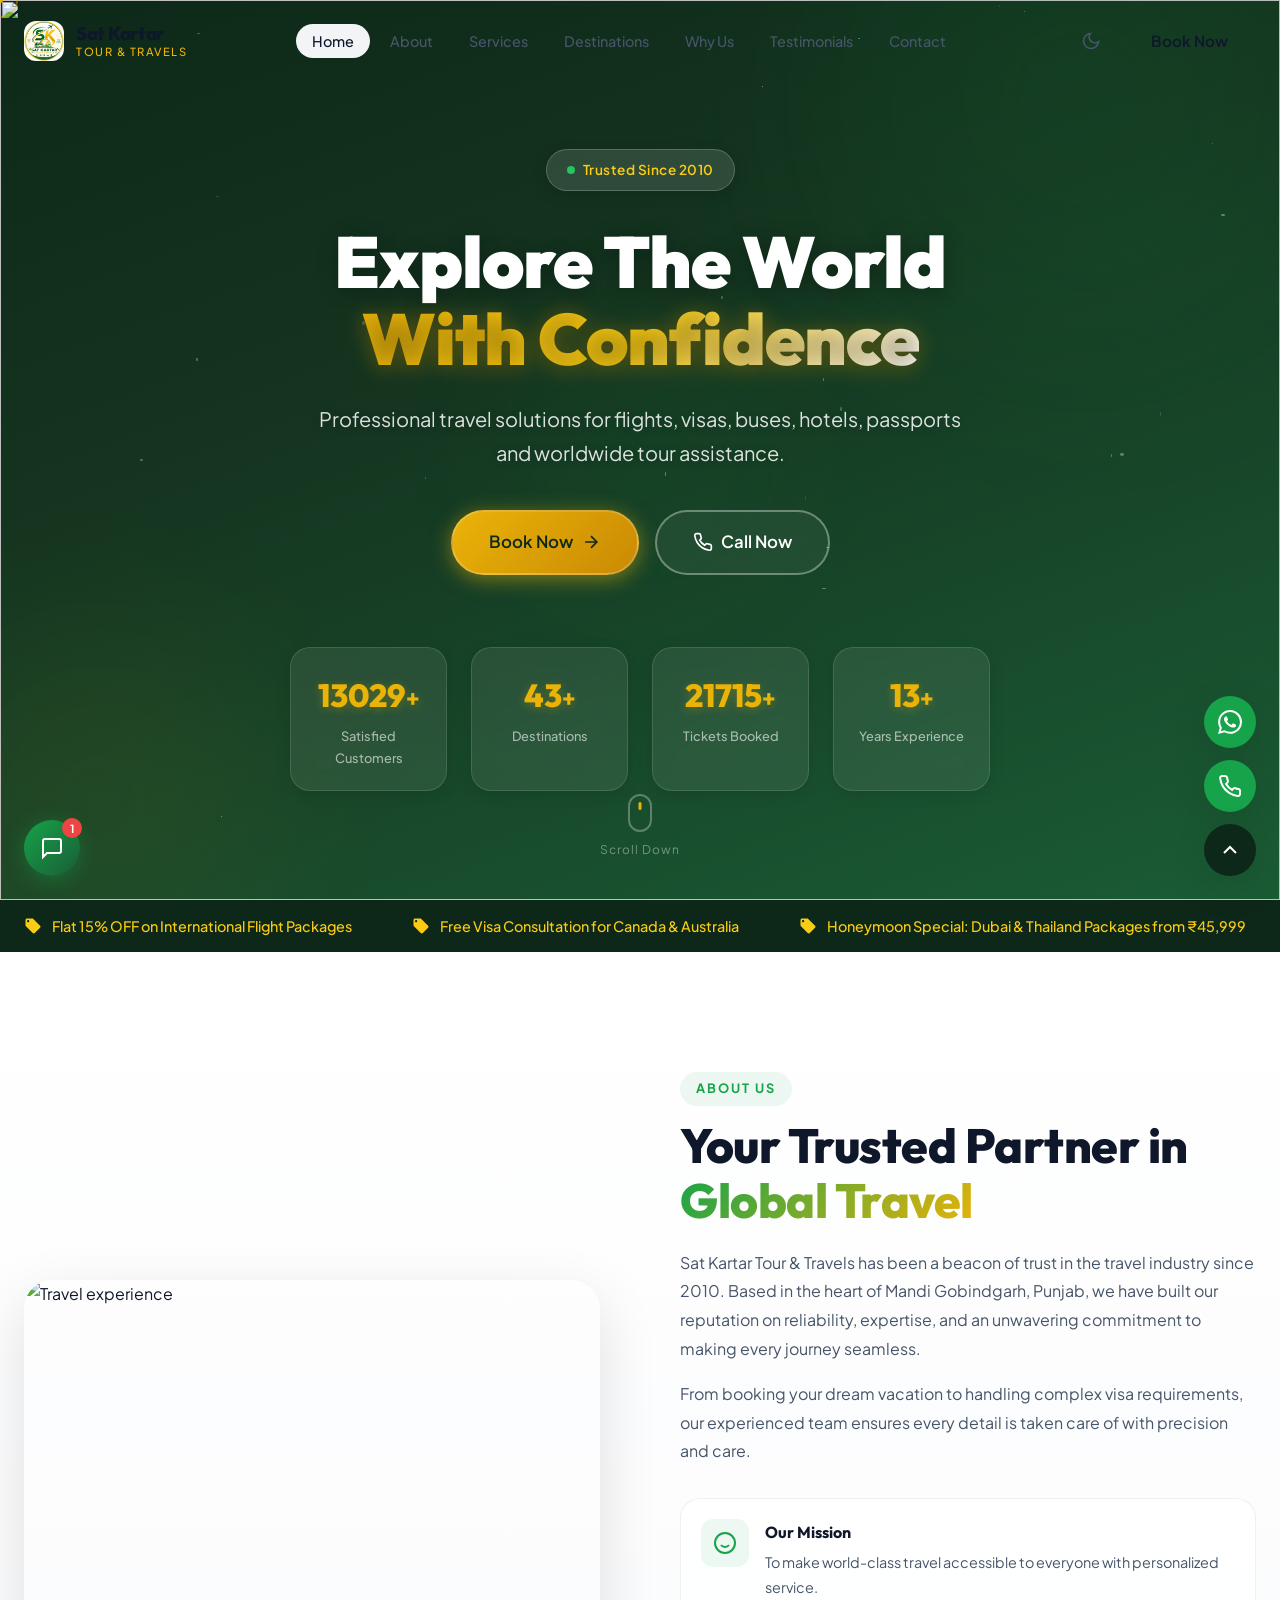
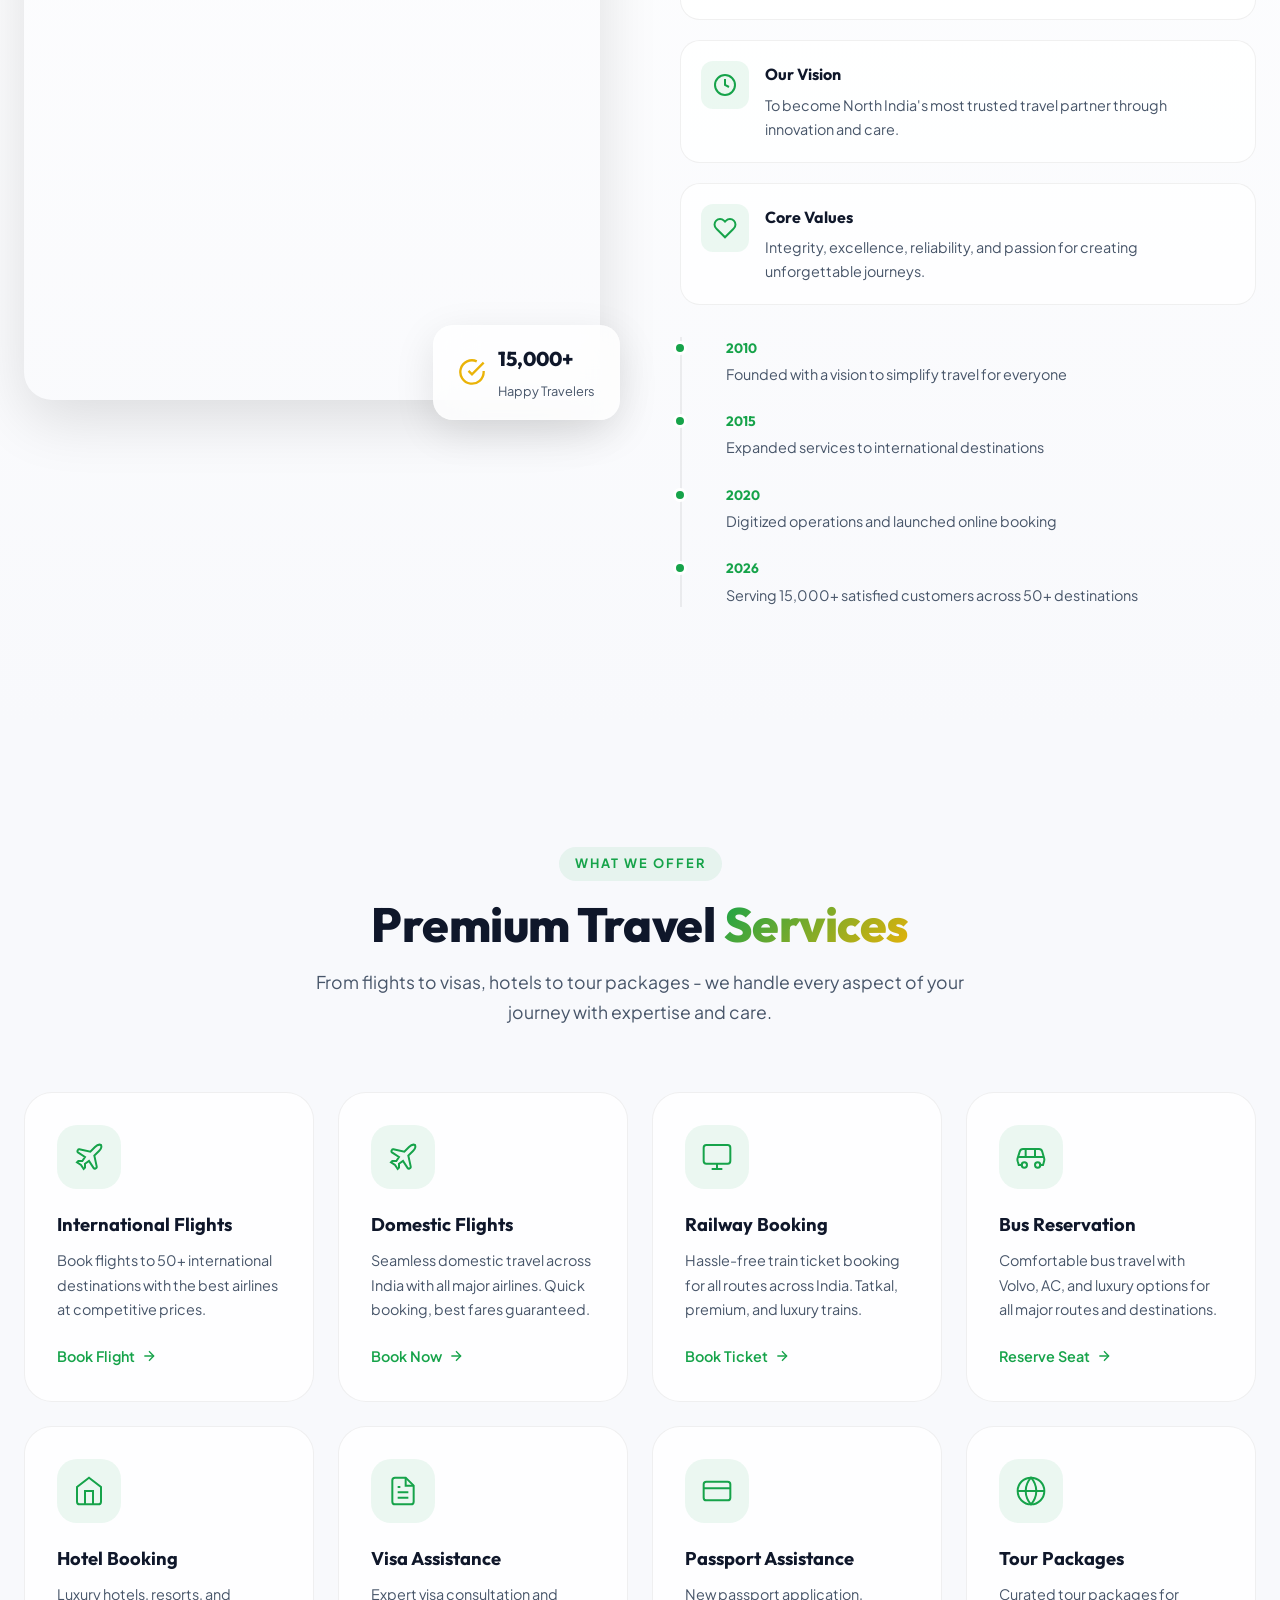
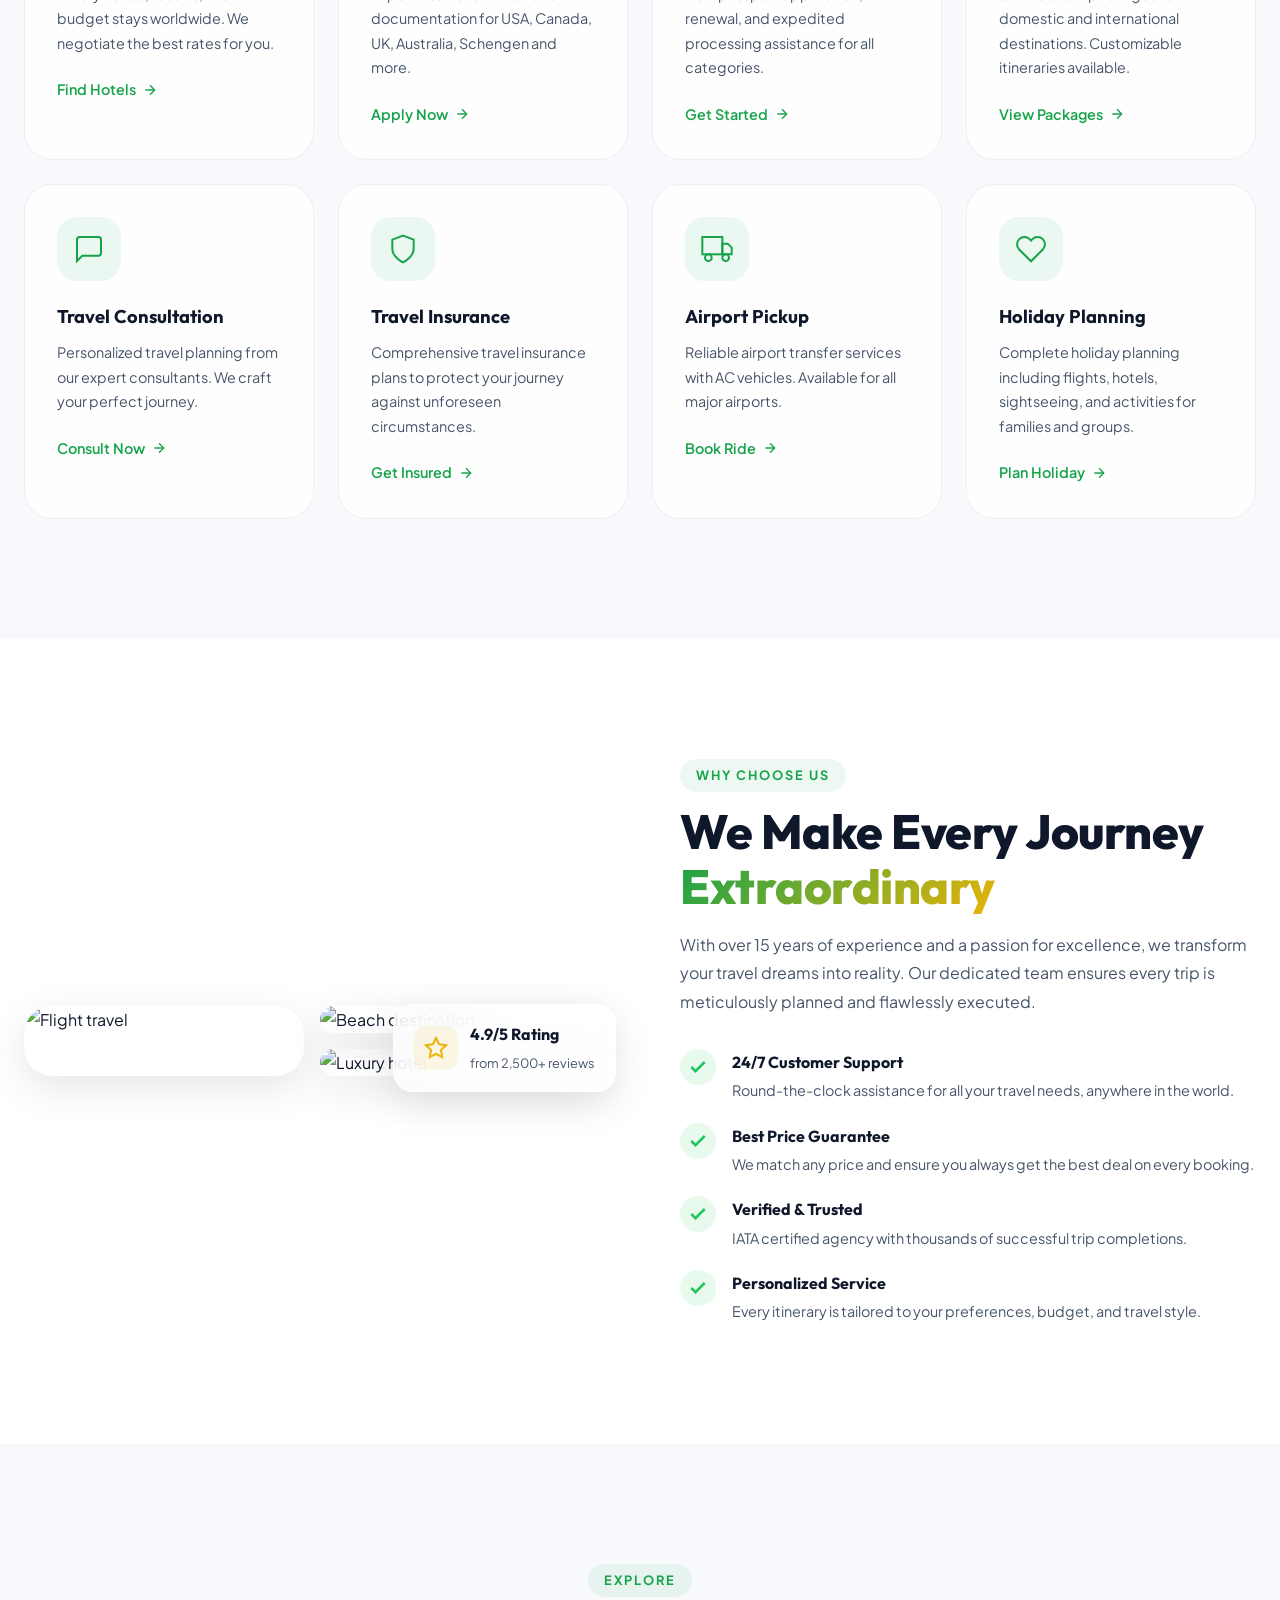
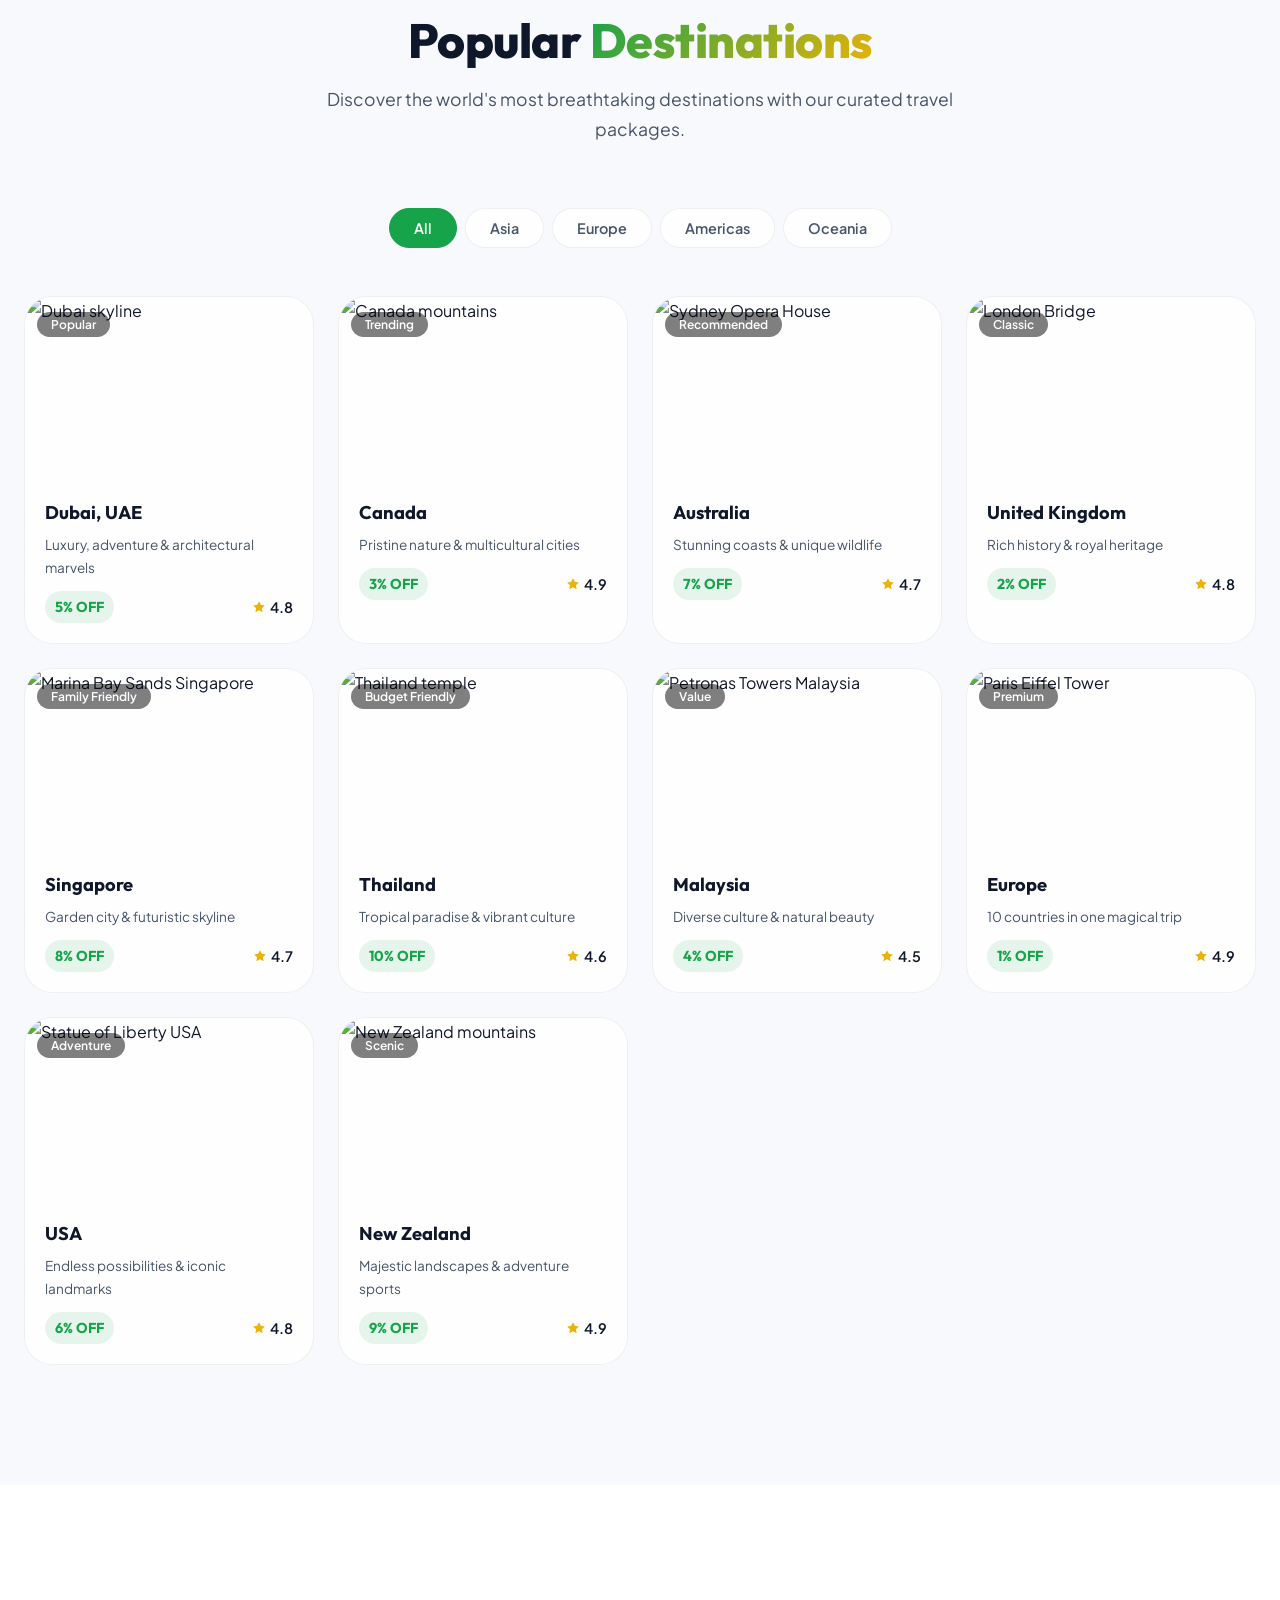
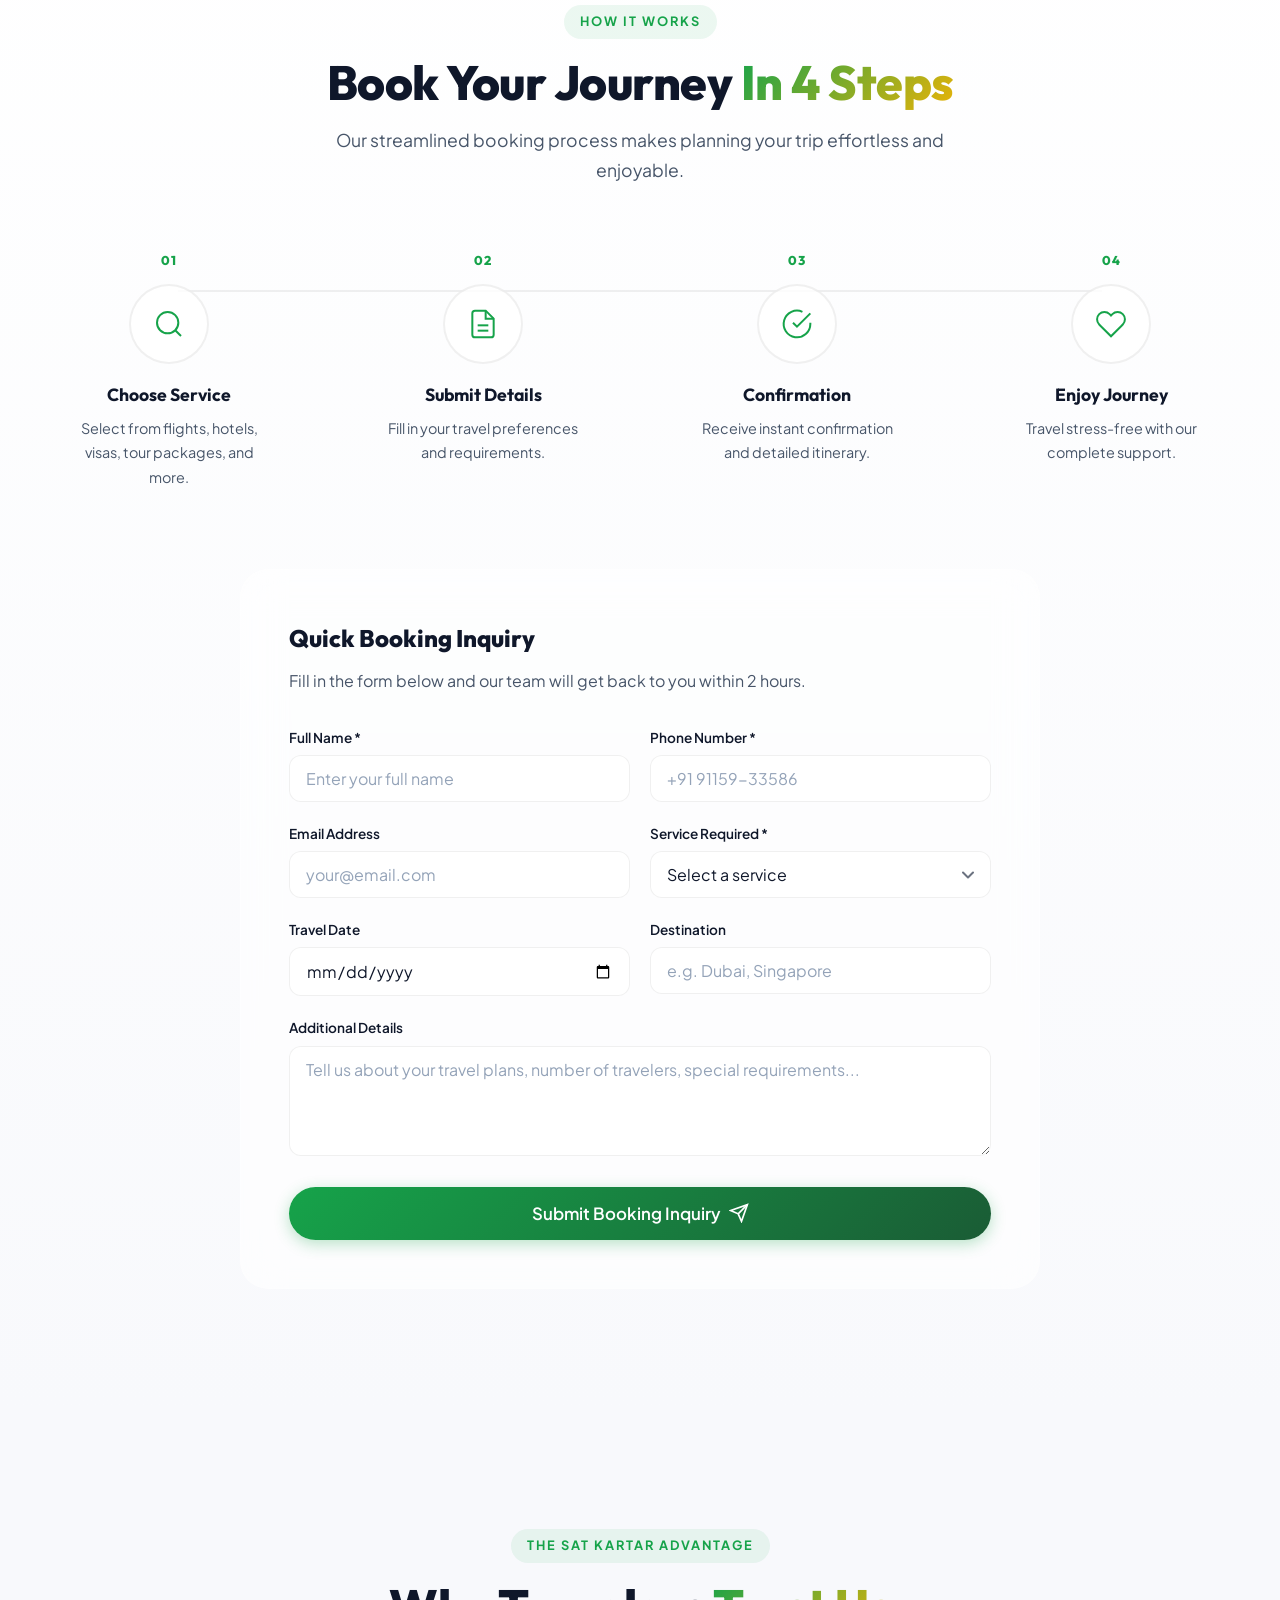
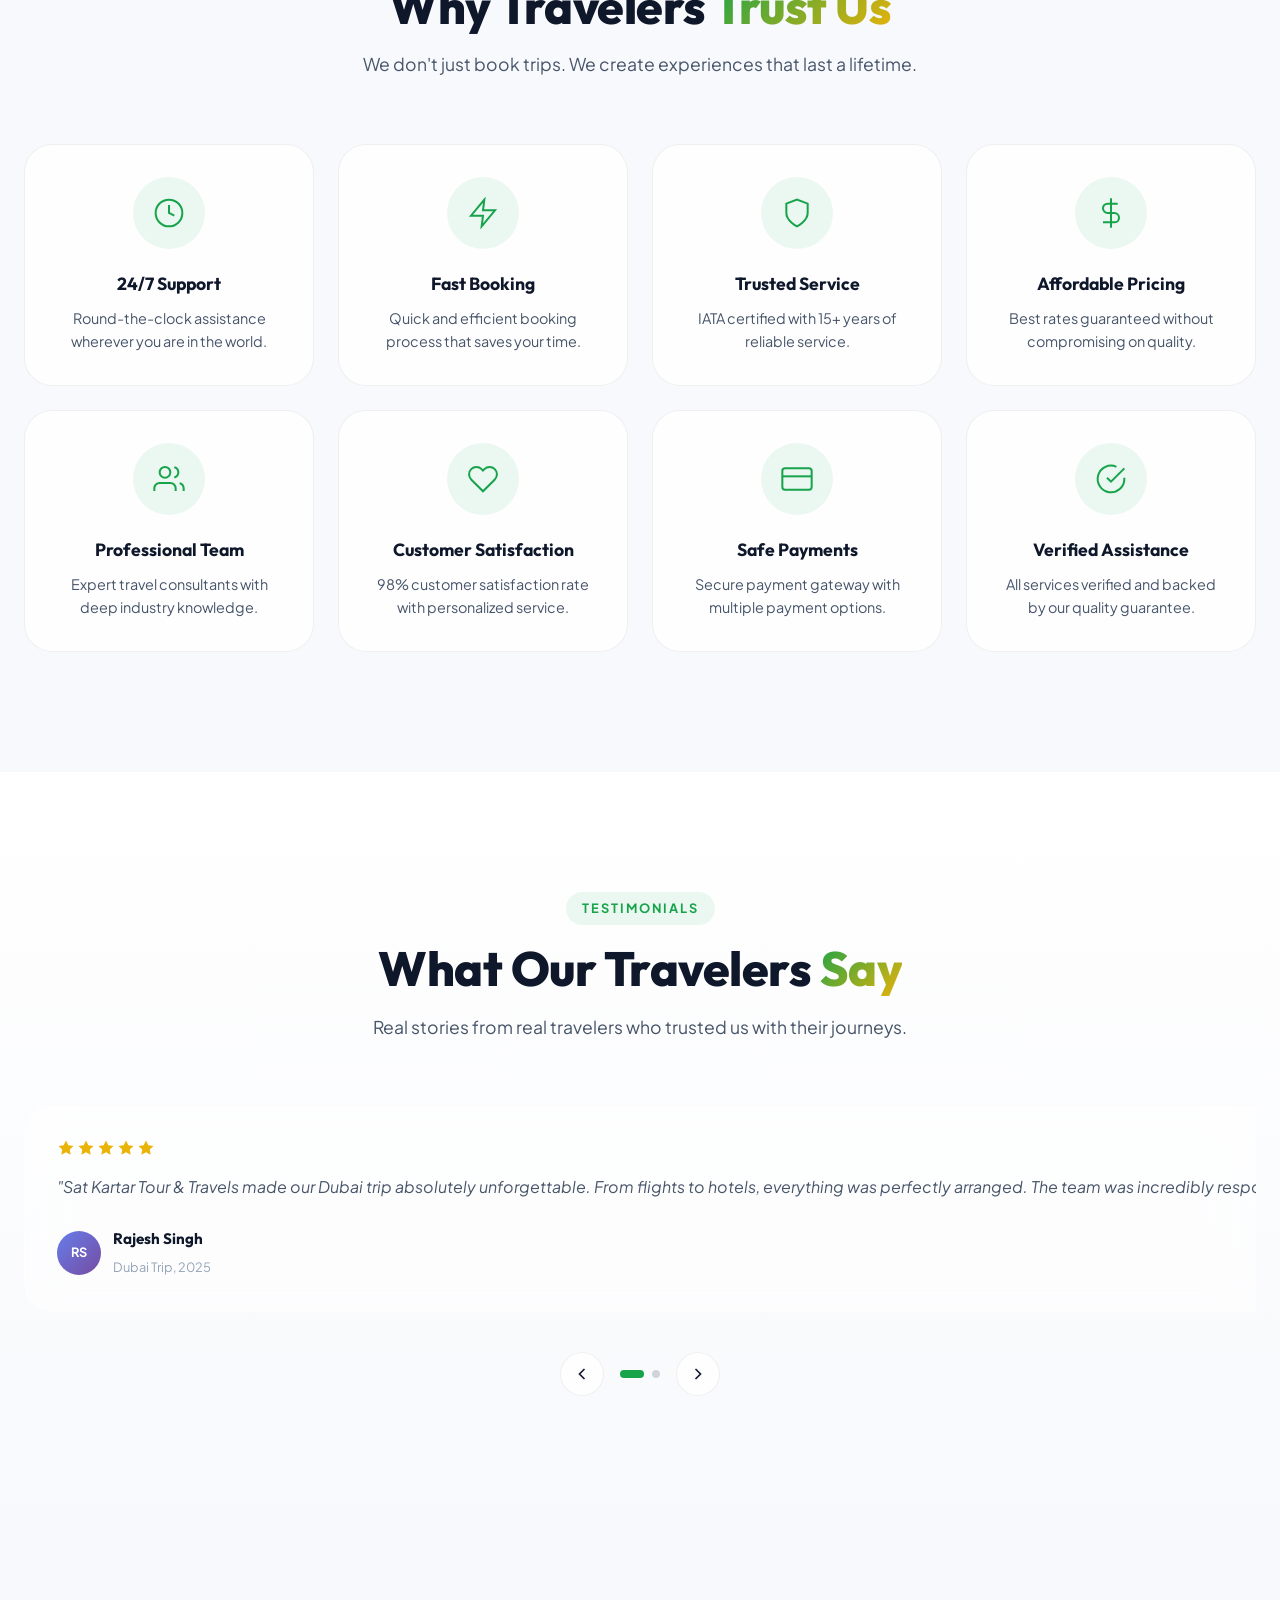
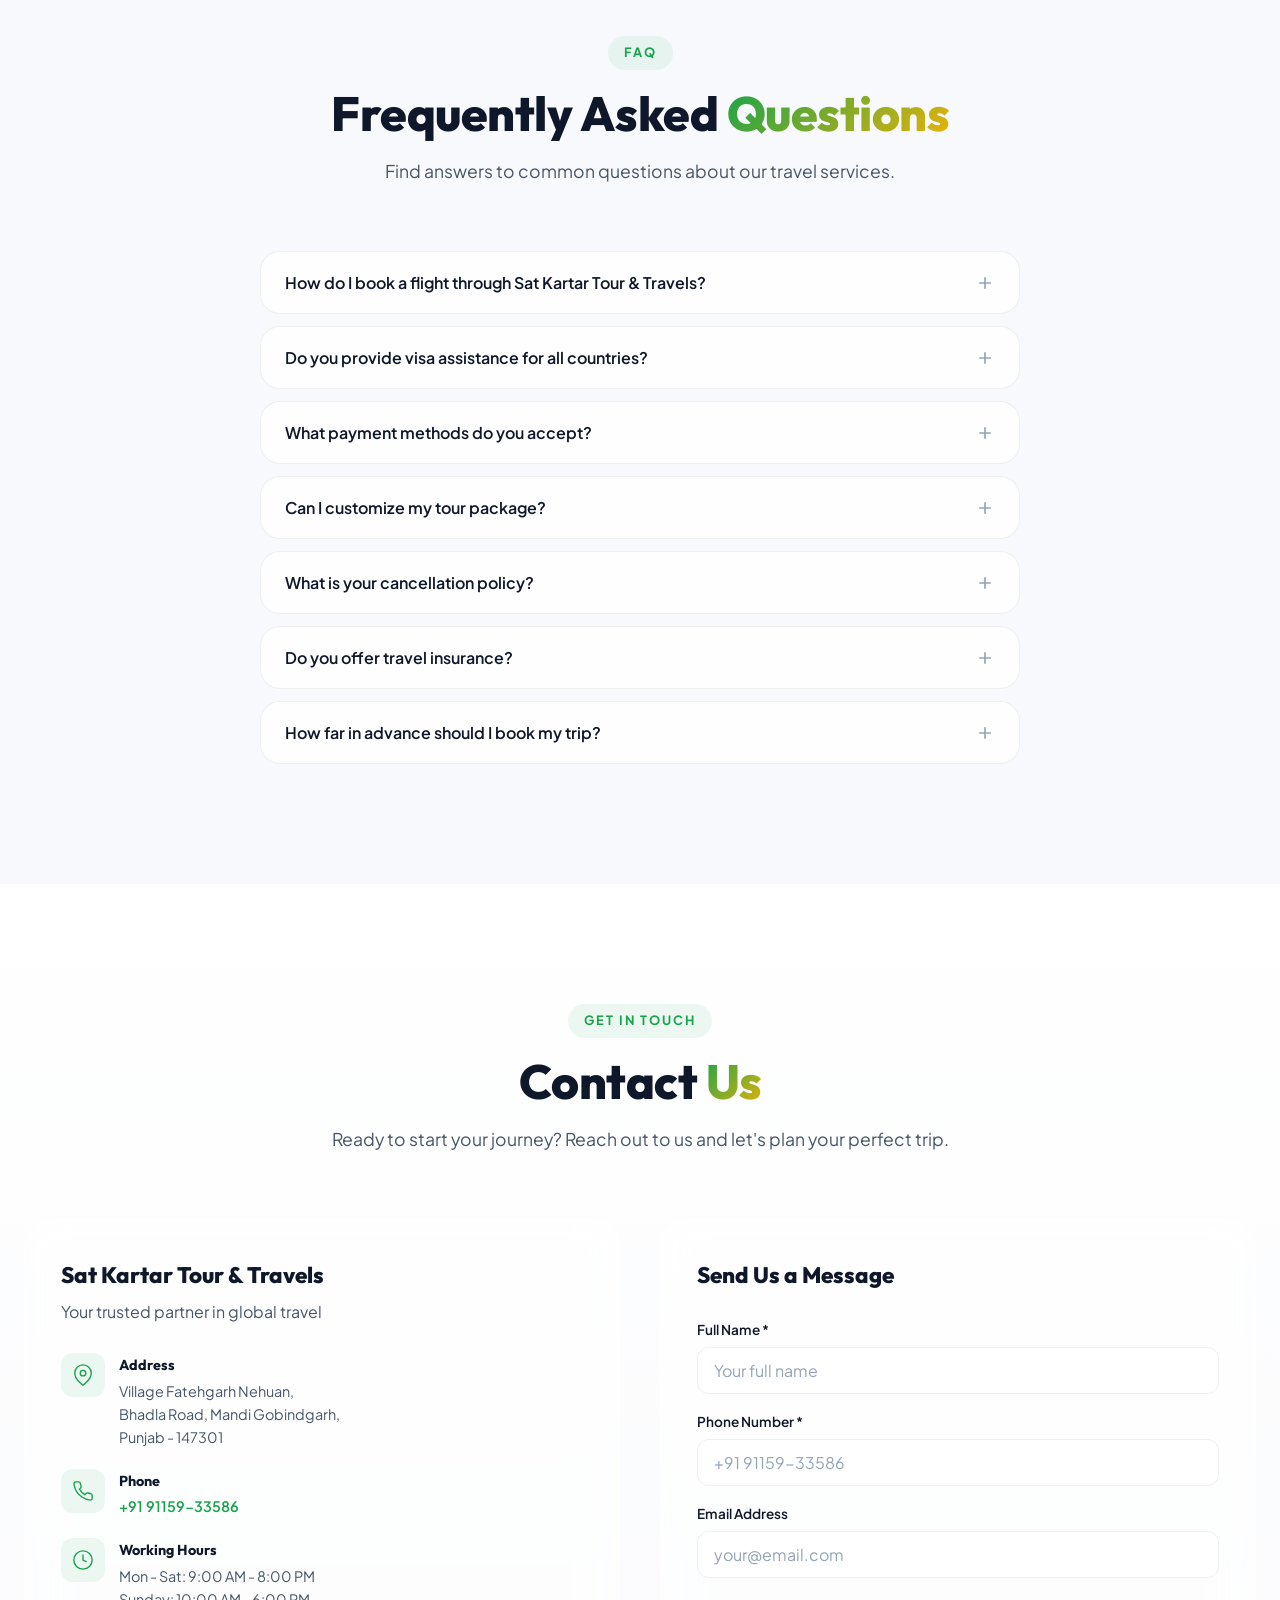
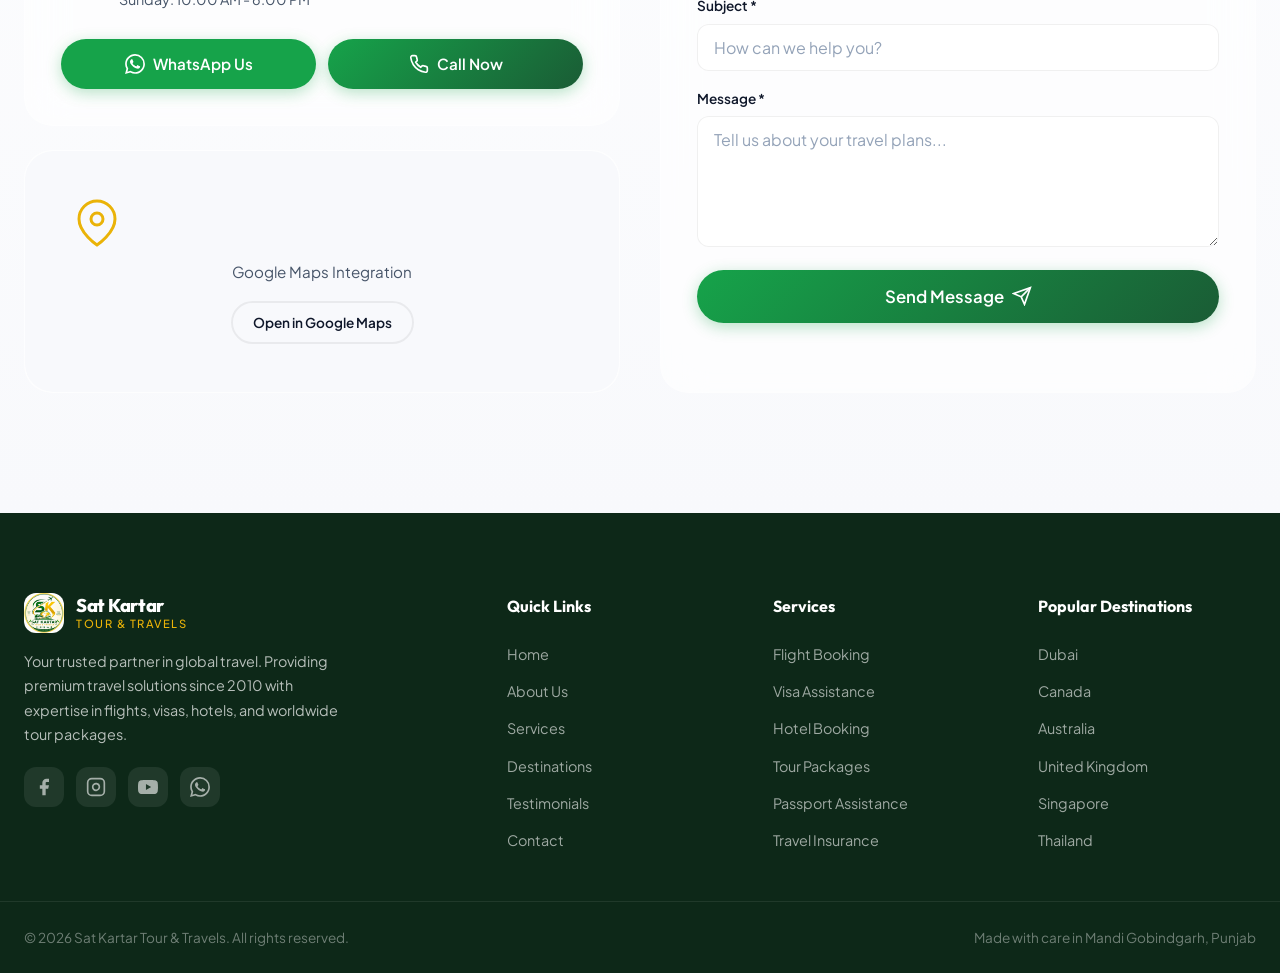
==== commit 594aa280: "Update index.html" ====
--- a/index.html
+++ b/index.html
@@ -2,53 +2,56 @@
 <html lang="en" data-theme="light">
 <head>
   <meta charset="UTF-8">
+  <meta http-equiv="X-UA-Compatible" content="IE=edge">
   <meta name="viewport" content="width=device-width, initial-scale=1.0, viewport-fit=cover">
-  <meta http-equiv="X-UA-Compatible" content="IE=edge">
-
+
+  <!-- Primary SEO -->
   <title>Sat Kartar Tour & Travels | Flight Booking, Visa, Hotel & Tour Packages in Punjab</title>
-
+  <meta name="title" content="Sat Kartar Tour & Travels | Flight Booking, Visa, Hotel & Tour Packages in Punjab">
   <meta name="description" content="Sat Kartar Tour & Travels offers international & domestic flight booking, railway ticket booking, bus booking, visa assistance, hotel booking, passport assistance and tour packages in Mandi Gobindgarh, Punjab.">
-
-  <meta name="keywords" content="Sat Kartar Tour & Travels, Sat Kartar Travels, travel agency Punjab, travel agency Mandi Gobindgarh, flight booking, international flights, domestic flights, visa assistance, passport assistance, railway ticket booking, bus booking, hotel booking, tour packages">
-
+  <meta name="keywords" content="Sat Kartar Tour & Travels, Sat Kartar Travels, Travel Agency Punjab, Flight Booking Punjab, Visa Assistance, Railway Ticket Booking, Bus Booking, Hotel Booking, Passport Assistance, Tour Packages, Mandi Gobindgarh">
   <meta name="author" content="Sat Kartar Tour & Travels">
-  <meta name="robots" content="index, follow">
+  <meta name="robots" content="index, follow, max-image-preview:large">
   <meta name="theme-color" content="#0B6E4F">
 
+  <!-- Canonical -->
   <link rel="canonical" href="https://satkartartravels.work.gd/">
 
+  <!-- Favicon -->
+  <link rel="icon" href="/favicon.ico" sizes="any">
+  <link rel="shortcut icon" href="/favicon.ico" type="image/x-icon">
+  <link rel="apple-touch-icon" href="/favicon.ico">
+
   <!-- Open Graph -->
+  <meta property="og:type" content="website">
+  <meta property="og:site_name" content="Sat Kartar Tour & Travels">
   <meta property="og:title" content="Sat Kartar Tour & Travels | Premium Travel Solutions">
-  <meta property="og:description" content="Professional travel solutions for flights, visas, buses, hotels, passports and worldwide tour assistance.">
-  <meta property="og:type" content="website">
+  <meta property="og:description" content="Professional travel solutions for flights, visas, hotels, buses, passports and worldwide tour assistance.">
   <meta property="og:url" content="https://satkartartravels.work.gd/">
   <meta property="og:image" content="https://satkartartravels.work.gd/satkartarlogo.png">
-  <meta property="og:site_name" content="Sat Kartar Tour & Travels">
-
-  <!-- Twitter Card -->
+  <meta property="og:locale" content="en_IN">
+
+  <!-- Twitter -->
   <meta name="twitter:card" content="summary_large_image">
   <meta name="twitter:title" content="Sat Kartar Tour & Travels | Premium Travel Solutions">
-  <meta name="twitter:description" content="Professional travel solutions for flights, visas, buses, hotels, passports and worldwide tour assistance.">
+  <meta name="twitter:description" content="Professional travel solutions for flights, visas, hotels, buses, passports and worldwide tour assistance.">
   <meta name="twitter:image" content="https://satkartartravels.work.gd/satkartarlogo.png">
 
-  <!-- Favicon -->
-  <link rel="icon" type="image/png" href="satkartarlogo.png">
-
-  <!-- Google Fonts -->
+  <!-- Fonts -->
   <link rel="preconnect" href="https://fonts.googleapis.com">
   <link rel="preconnect" href="https://fonts.gstatic.com" crossorigin>
   <link href="https://fonts.googleapis.com/css2?family=Outfit:wght@300;400;500;600;700;800;900&family=Plus+Jakarta+Sans:wght@300;400;500;600;700;800&display=swap" rel="stylesheet">
 
-  <!-- Schema.org -->
+  <!-- Structured Data -->
   <script type="application/ld+json">
   {
     "@context":"https://schema.org",
     "@type":"TravelAgency",
     "name":"Sat Kartar Tour & Travels",
-    "description":"Professional travel solutions for flights, visas, buses, hotels, passports and worldwide tour assistance.",
     "url":"https://satkartartravels.work.gd/",
-    "telephone":"+919115933586",
     "image":"https://satkartartravels.work.gd/satkartarlogo.png",
+    "telephone":"+91-9115933586",
+    "priceRange":"₹₹",
     "address":{
       "@type":"PostalAddress",
       "streetAddress":"Village Fatehgarh Nehuan, Bhadla Road",
@@ -56,8 +59,7 @@
       "addressRegion":"Punjab",
       "postalCode":"147301",
       "addressCountry":"IN"
-    },
-    "priceRange":"₹₹"
+    }
   }
   </script>
 
